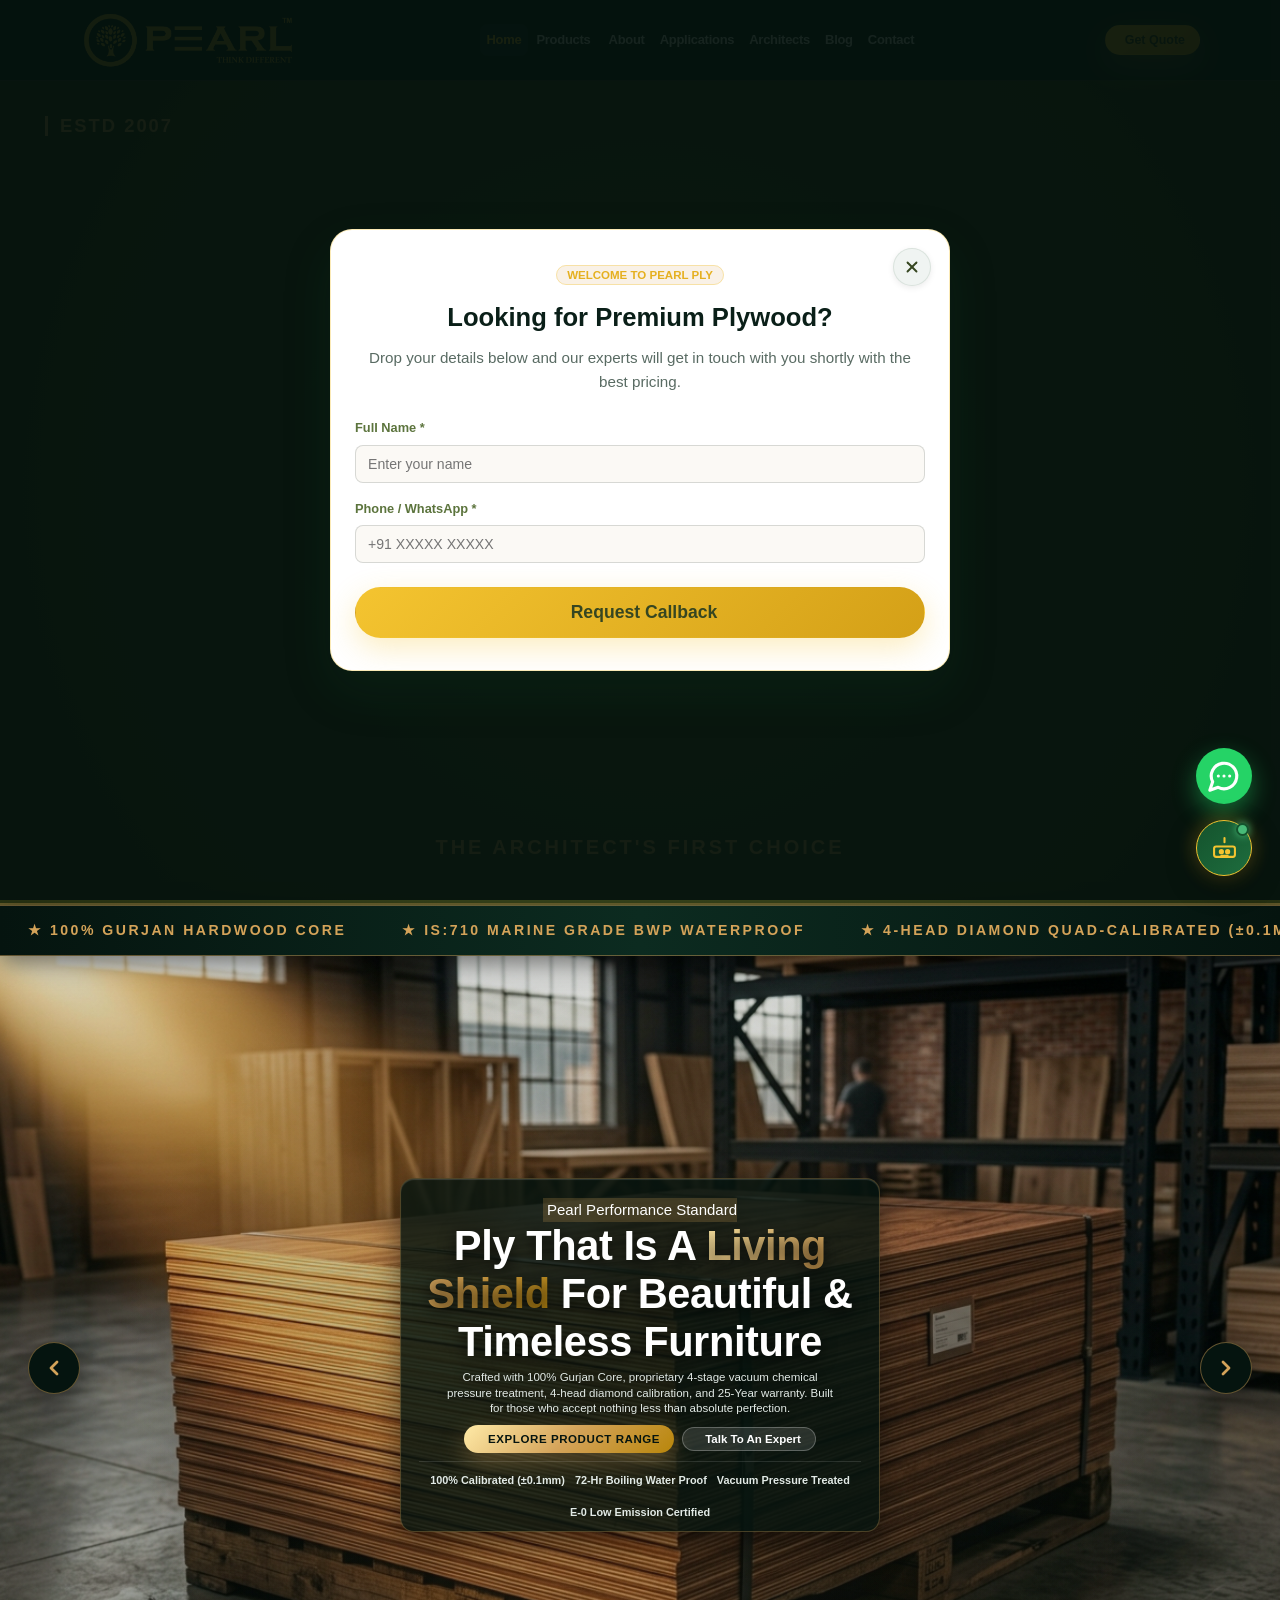
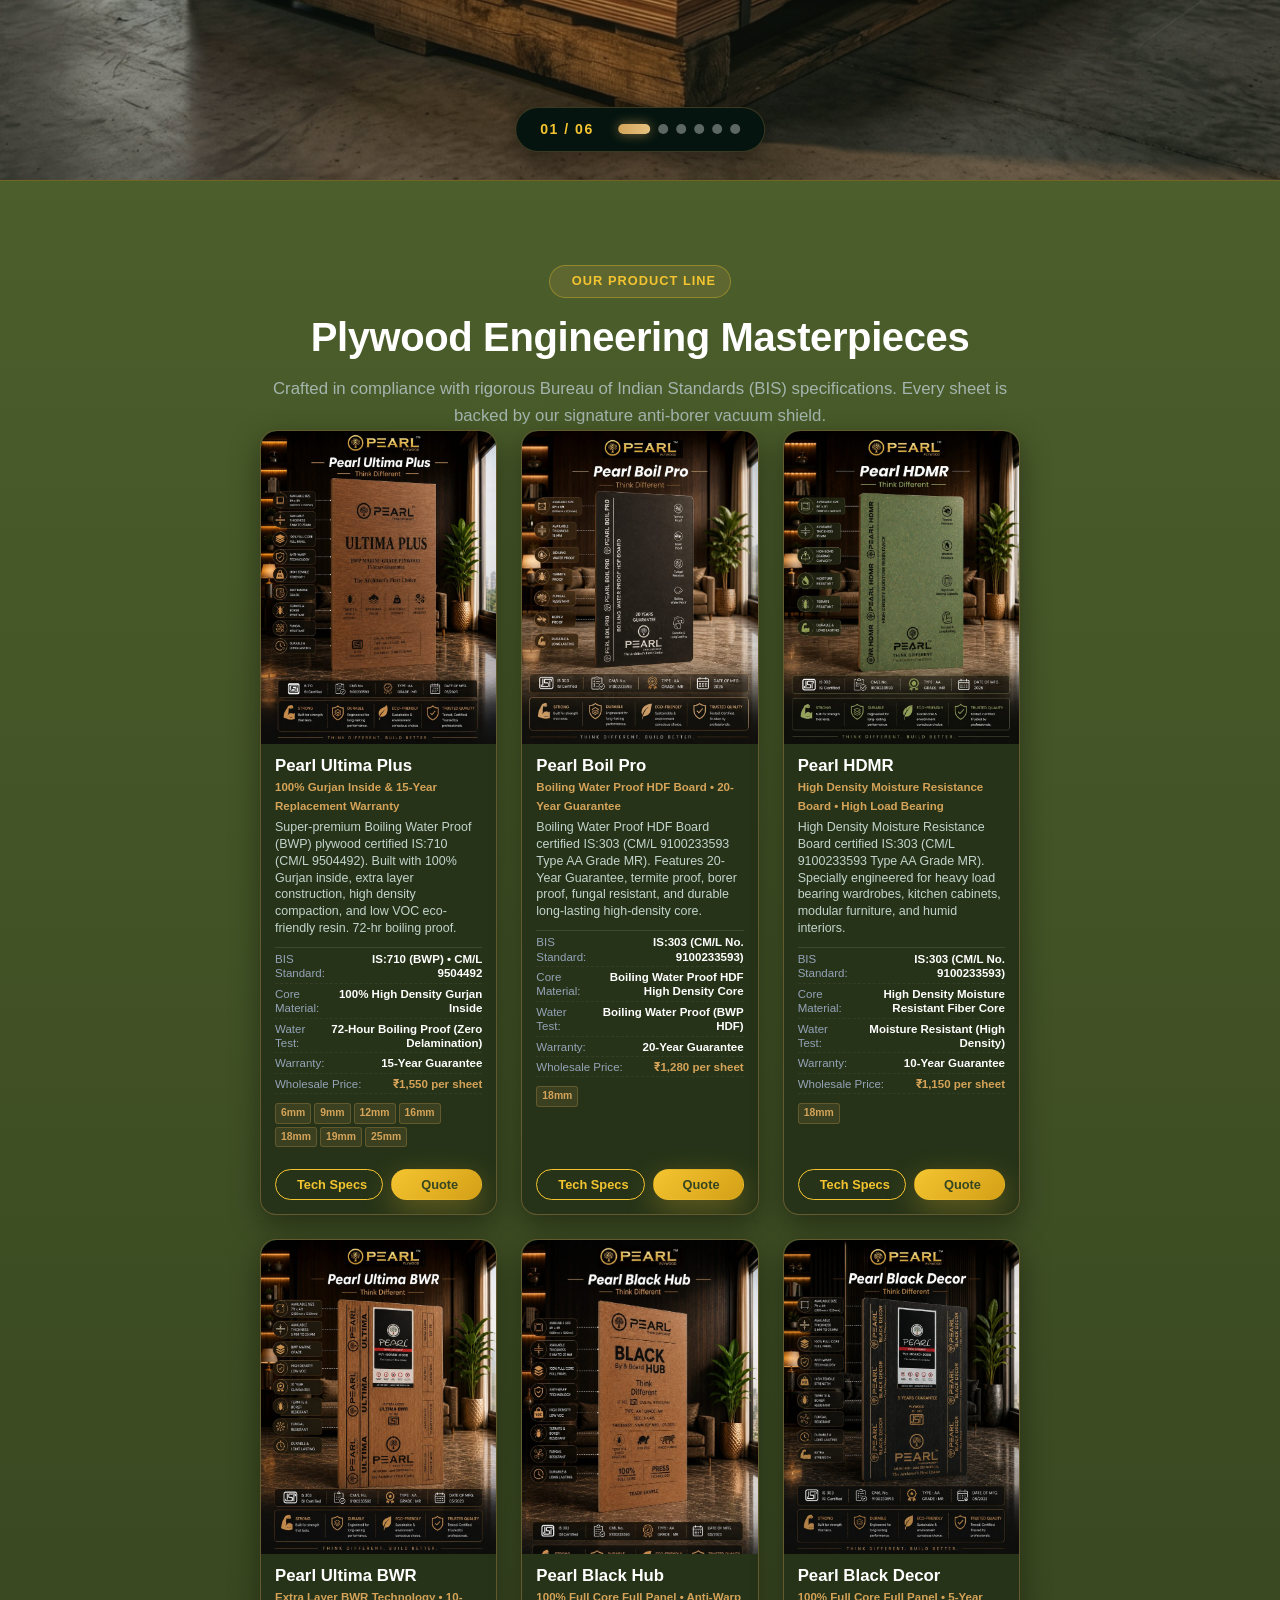
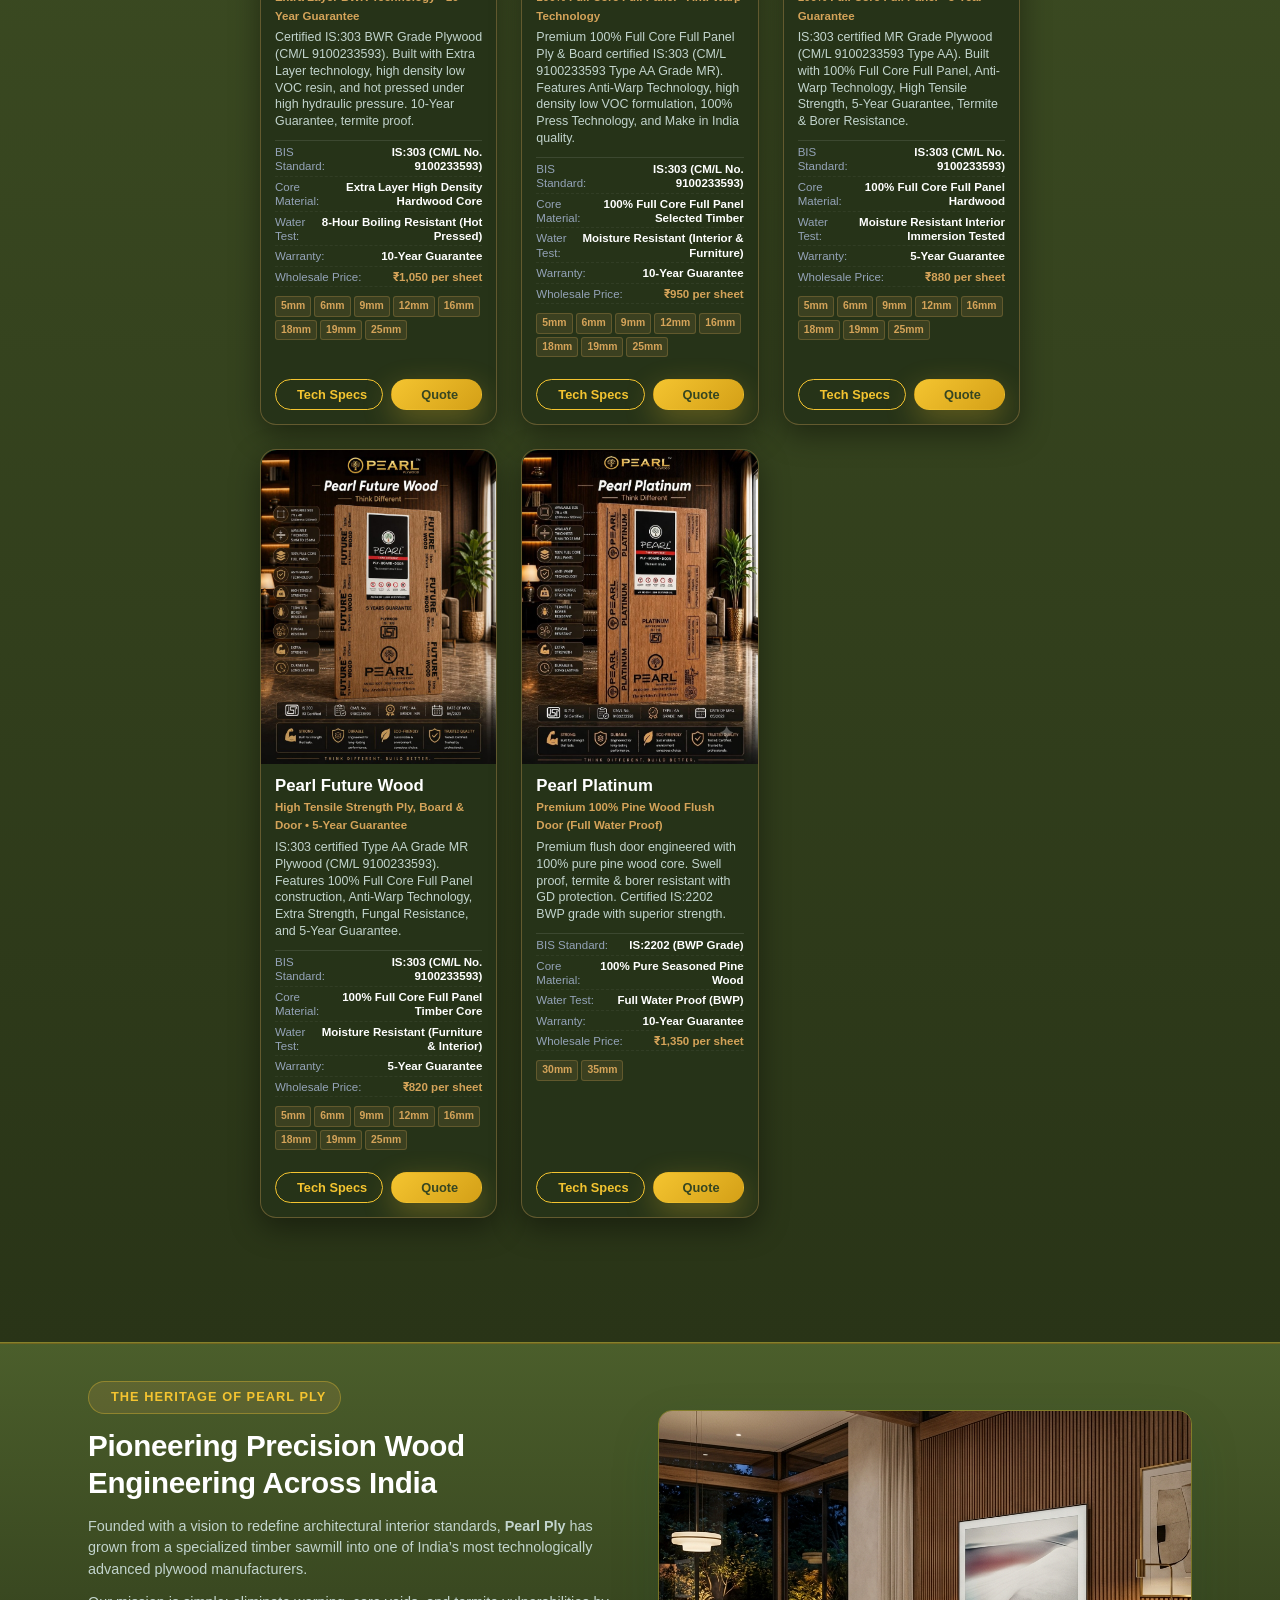
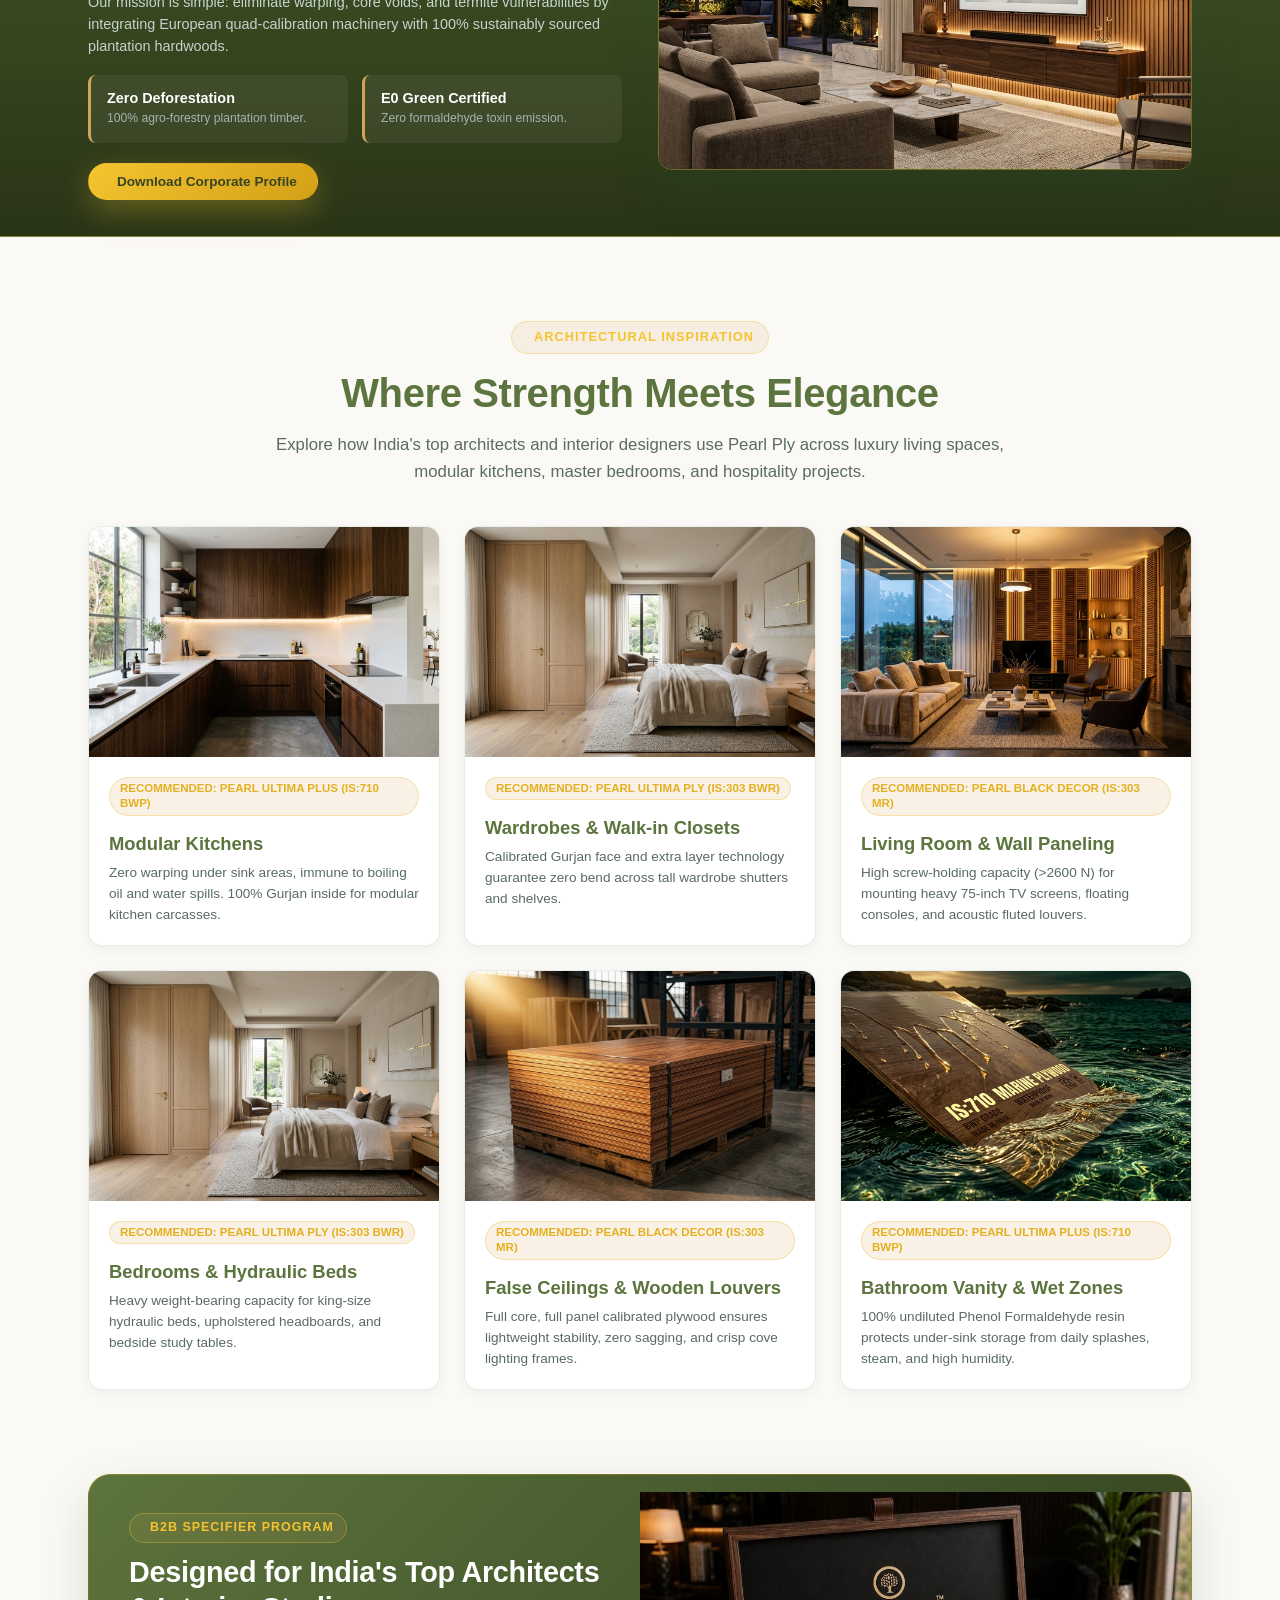
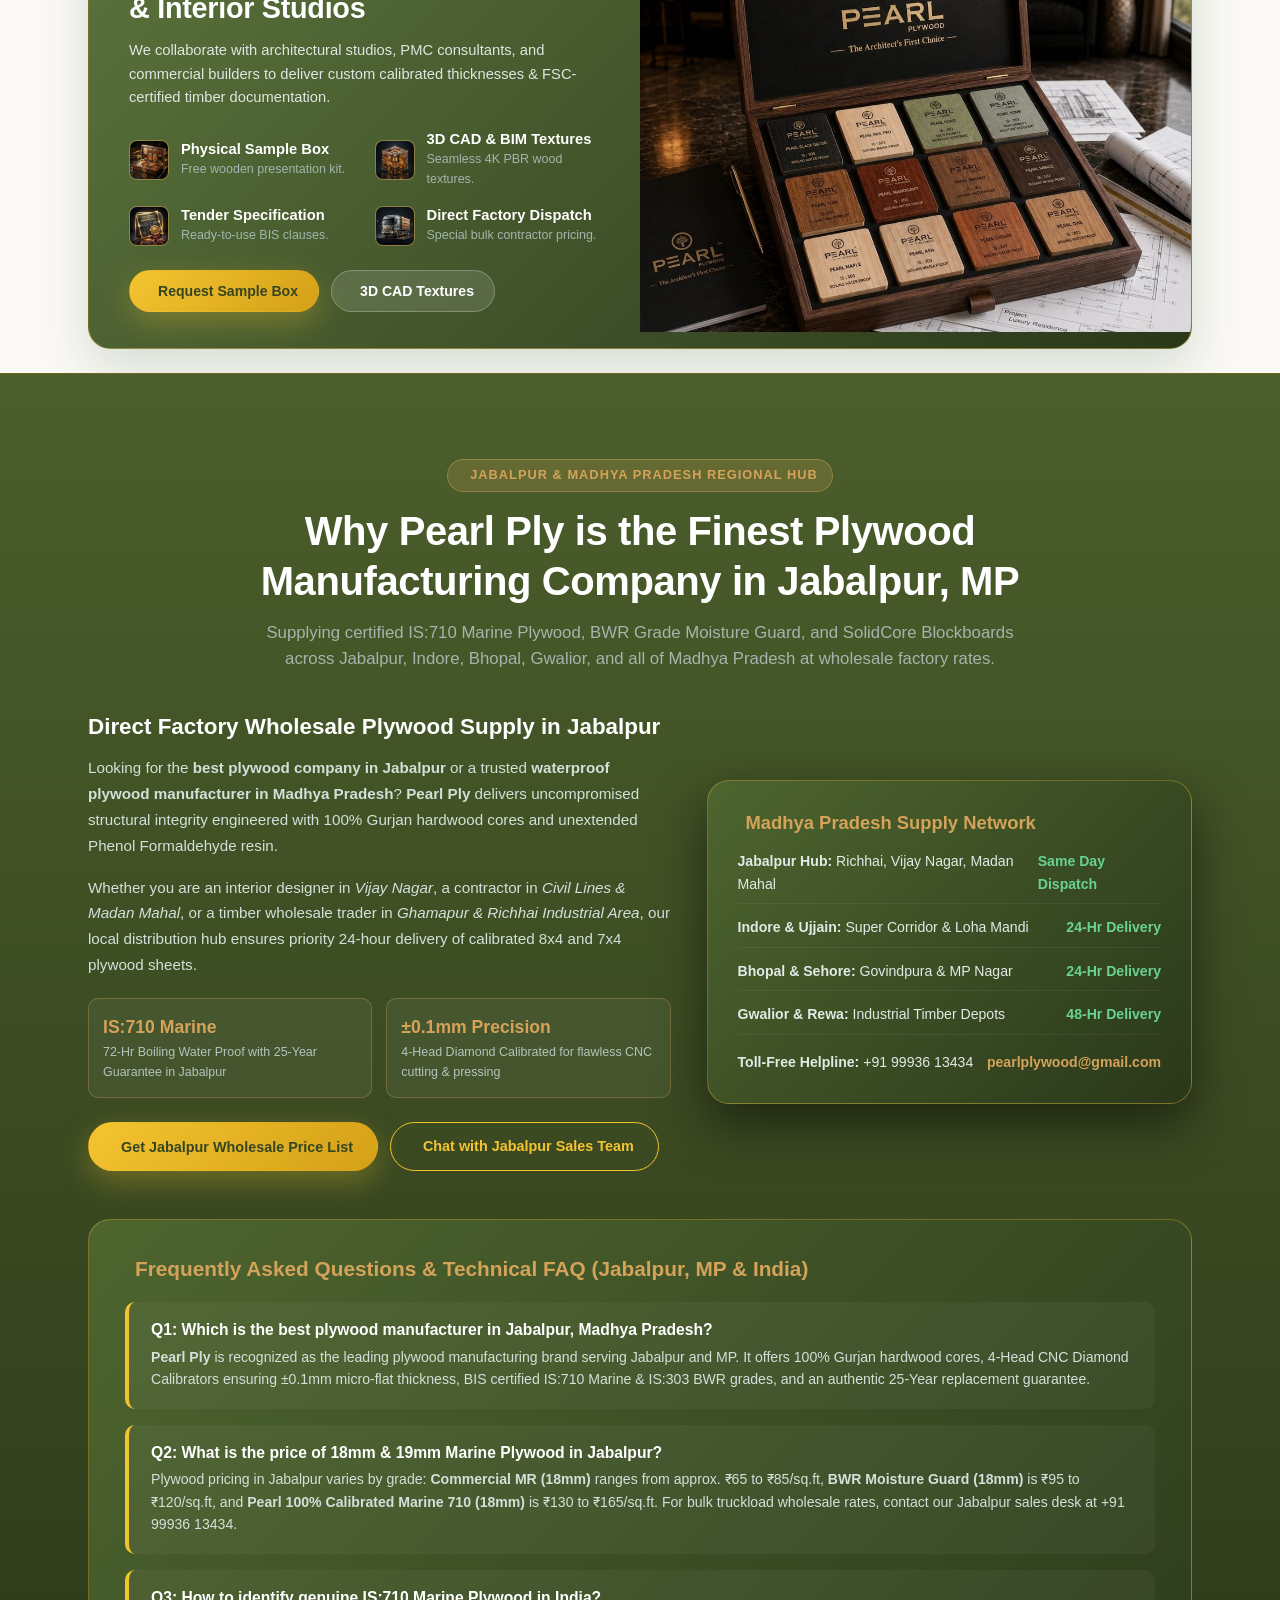
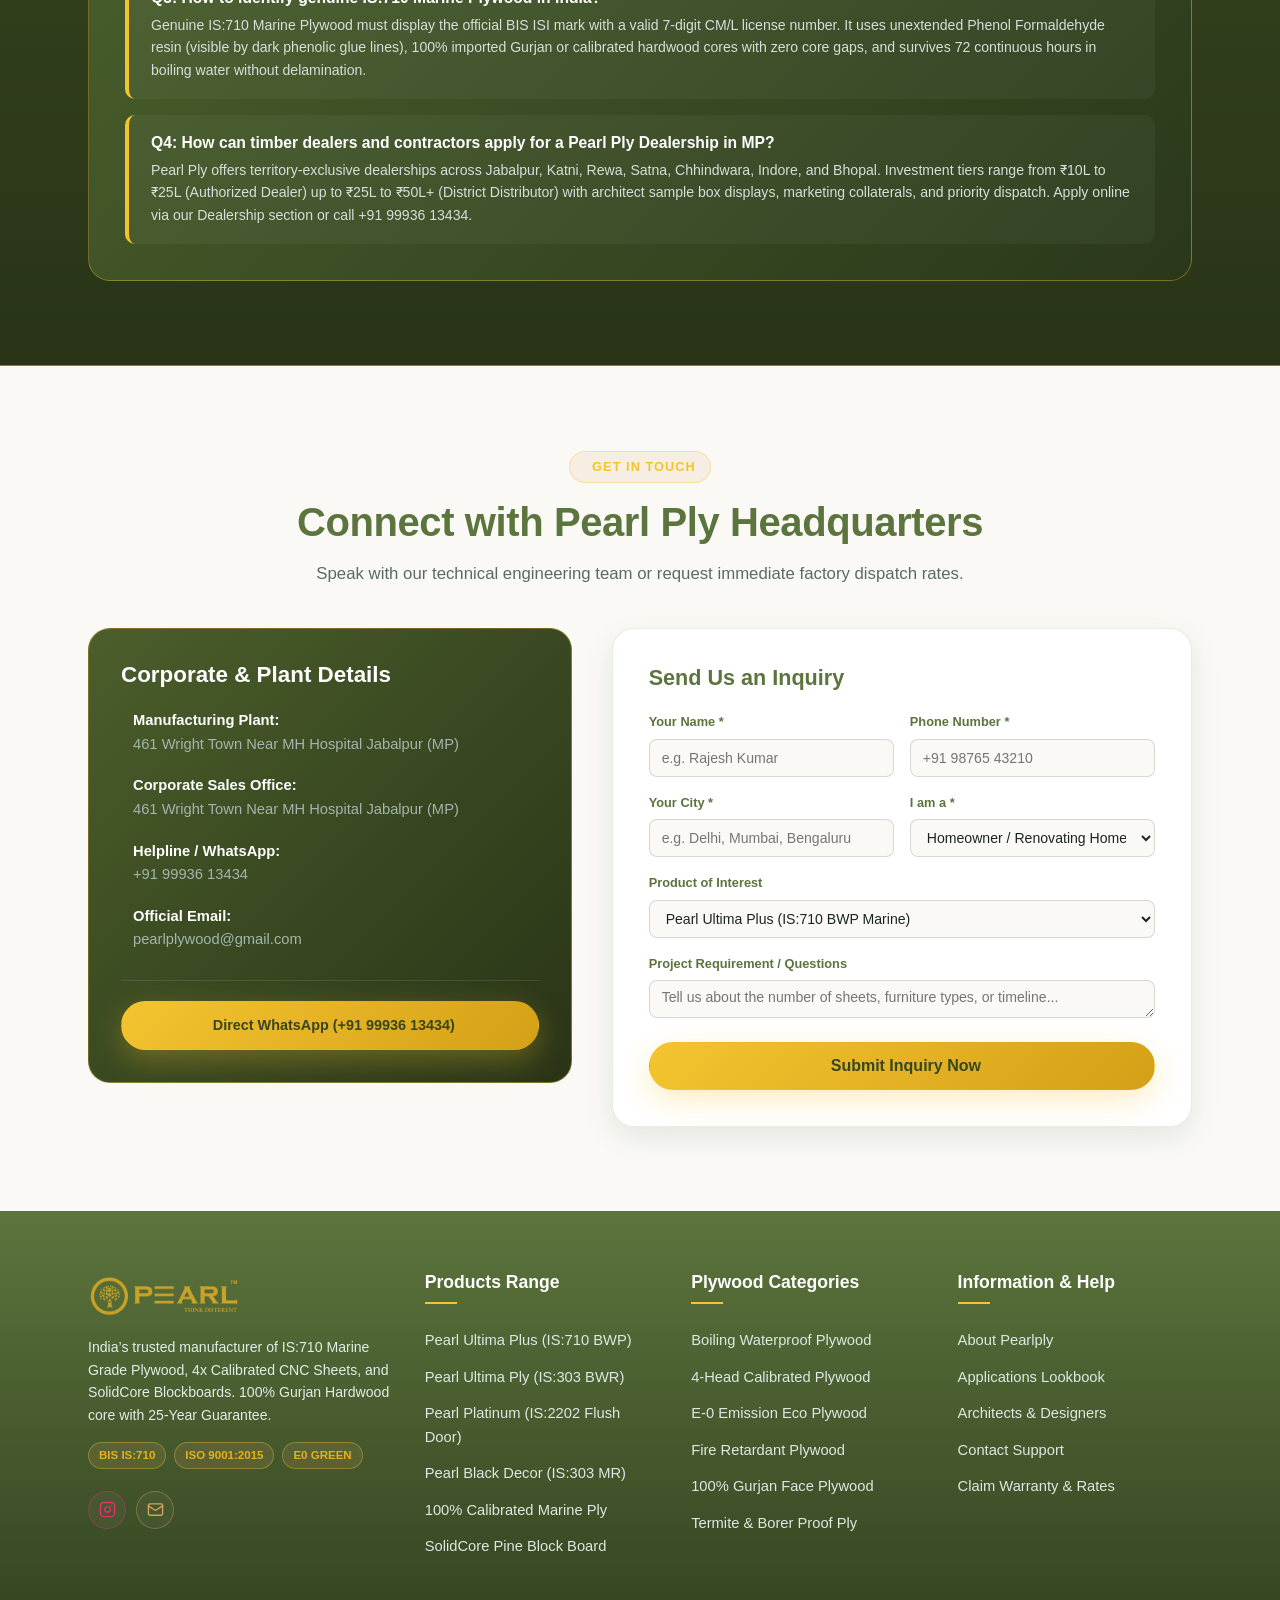
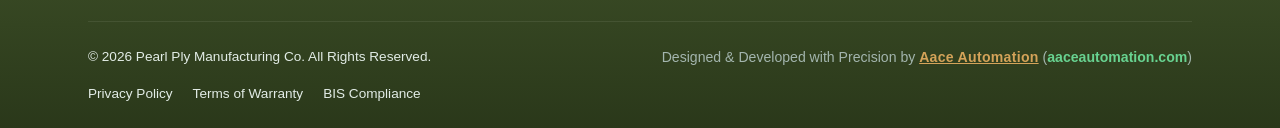
==== index.html @ 6d5cbc60 "Add products.json data layer, cache-busted JS loaders, and JSON Export feature for live domain deplo" ====
<!DOCTYPE html>
<html lang="en" itemscope itemtype="https://schema.org/WebPage">
<head>
  <meta charset="UTF-8">
  <meta name="viewport" content="width=device-width, initial-scale=1.0">
  
  <!-- PRIMARY SEO TITLE & META TAGS -->
  <title>Pearl Ply – Best Plywood Manufacturing Company in Jabalpur, MP | Waterproof IS:710 Marine Plywood Manufacturer in India</title>
  <meta name="title" content="Pearl Ply – Best Plywood Manufacturing Company in Jabalpur, MP | Waterproof IS:710 Marine Plywood Manufacturer in India">
  <meta name="description" content="Pearl Ply is the #1 best plywood manufacturing company in Jabalpur, Madhya Pradesh & India. Certified IS:710 Marine Plywood, BWR Moisture Guard, Commercial MR & SolidCore Blockboard with 100% Gurjan Core, 4-Head Diamond Calibration, and 25-Year Guarantee. Direct factory wholesale prices in Jabalpur & MP.">
  <meta name="keywords" content="best plywood manufacturer in Jabalpur, ply company in Jabalpur, plywood manufacturing company in Madhya Pradesh, best plywood company in India, waterproof plywood manufacturer Jabalpur, marine plywood supplier MP, BWP grade plywood Jabalpur, commercial plywood manufacturer India, plywood wholesale dealer Jabalpur, top 10 plywood companies in Madhya Pradesh, plywood manufacturer near me Jabalpur, ISI certified plywood company Jabalpur, flush door and plywood manufacturer MP, plywood price list Jabalpur, best plywood for kitchen furniture in India">
  <meta name="author" content="Pearl Ply Manufacturing Co.">
  <meta name="robots" content="index, follow, max-snippet:-1, max-image-preview:large, max-video-preview:-1">
  <link rel="canonical" href="https://www.pearlply.com/">

  <!-- GEOGRAPHIC & LOCAL SEO (JABALPUR, MADHYA PRADESH, INDIA) -->
  <meta name="geo.region" content="IN-MP">
  <meta name="geo.placename" content="Jabalpur, Madhya Pradesh, India">
  <meta name="geo.position" content="23.1815;79.9864">
  <meta name="ICBM" content="23.1815, 79.9864">
  <meta name="theme-color" content="#05140F">

  <!-- OPEN GRAPH / FACEBOOK / WHATSAPP SOCIAL SHARING -->
  <meta property="og:type" content="website">
  <meta property="og:url" content="https://www.pearlply.com/">
  <meta property="og:site_name" content="Pearl Ply">
  <meta property="og:title" content="Pearl Ply – Best Plywood Manufacturing Company in Jabalpur, MP">
  <meta property="og:description" content="India's leading IS:710 Marine & Calibrated Plywood manufacturer. 100% Gurjan core, 4-head diamond calibration, 25-year warranty. Direct wholesale in Jabalpur, MP & Pan-India.">
  <meta property="og:image" content="https://www.pearlply.com/assets/images/factory.png">
  <meta property="og:locale" content="en_IN">
  <meta property="og:locale:alternate" content="hi_IN">

  <!-- TWITTER CARDS -->
  <meta name="twitter:card" content="summary_large_image">
  <meta name="twitter:url" content="https://www.pearlply.com/">
  <meta name="twitter:title" content="Pearl Ply – Leading Plywood Company in Jabalpur & Madhya Pradesh">
  <meta name="twitter:description" content="100% Gurjan Core Marine 710, BWR Moisture Guard & SolidCore Blockboards with 4x Quad-Calibration & 25-Year Guarantee.">
  <meta name="twitter:image" content="https://www.pearlply.com/assets/images/factory.png">

  <!-- ==========================================
       JSON-LD STRUCTURED DATA SCHEMA (SCHEMA.ORG & GEO AI SEARCH)
       ========================================== -->
  <script type="application/ld+json">
  {
    "@context": "https://schema.org",
    "@graph": [
      {
        "@type": ["LocalBusiness", "Manufacturer"],
        "@id": "https://www.pearlply.com/#organization",
        "name": "Pearl Ply",
        "legalName": "Pearl Ply Manufacturing Company",
        "url": "https://www.pearlply.com/",
        "logo": "https://www.pearlply.com/assets/images/factory.png",
        "image": "https://www.pearlply.com/assets/images/factory.png",
        "description": "Pearl Ply is a premier plywood manufacturing company based in Jabalpur, Madhya Pradesh, specializing in IS:710 Marine Grade Plywood, BWR Moisture Guard, Commercial MR Plywood, and SolidCore Blockboards with 4-head quad-calibration technology.",
        "telephone": "+91-9993613434",
        "email": "pearlplywood@gmail.com",
        "priceRange": "₹₹",
        "address": {
          "@type": "PostalAddress",
          "streetAddress": "Industrial Area, Richhai & Vijay Nagar Timber Corridor",
          "addressLocality": "Jabalpur",
          "addressRegion": "Madhya Pradesh",
          "postalCode": "482002",
          "addressCountry": "IN"
        },
        "geo": {
          "@type": "GeoCoordinates",
          "latitude": 23.1815,
          "longitude": 79.9864
        },
        "openingHoursSpecification": [
          {
            "@type": "OpeningHoursSpecification",
            "dayOfWeek": ["Monday", "Tuesday", "Wednesday", "Thursday", "Friday", "Saturday"],
            "opens": "09:00",
            "closes": "19:30"
          }
        ],
        "areaServed": [
          { "@type": "City", "name": "Jabalpur" },
          { "@type": "AdministrativeArea", "name": "Madhya Pradesh" },
          { "@type": "Country", "name": "India" }
        ],
        "hasOfferCatalog": {
          "@type": "OfferCatalog",
          "name": "Pearl Ply Master Plywood Range",
          "itemListElement": [
            {
              "@type": "Offer",
              "itemOffered": {
                "@type": "Product",
                "name": "Pearl 100% Calibrated Marine 710 Plywood",
                "description": "IS:710 certified marine plywood with 100% Gurjan core, 72-hour boiling water proof resistance, and 25-Year warranty.",
                "brand": { "@type": "Brand", "name": "Pearl Ply" }
              }
            },
            {
              "@type": "Offer",
              "itemOffered": {
                "@type": "Product",
                "name": "Pearl BWR Moisture Guard Plywood (IS:303)",
                "description": "Boiling water resistant synthetic phenolic bonded plywood for modular kitchens with 15-Year warranty.",
                "brand": { "@type": "Brand", "name": "Pearl Ply" }
              }
            },
            {
              "@type": "Offer",
              "itemOffered": {
                "@type": "Product",
                "name": "Pearl SolidCore Blockboard (IS:1659)",
                "description": "Kiln-dried seasoned solid pine battens with 100% anti-bend/anti-warping guarantee for 7ft to 9ft tall wardrobe shutters.",
                "brand": { "@type": "Brand", "name": "Pearl Ply" }
              }
            }
          ]
        }
      },
      {
        "@type": "FAQPage",
        "@id": "https://www.pearlply.com/#faq",
        "mainEntity": [
          {
            "@type": "Question",
            "name": "Which is the best plywood manufacturer in Jabalpur, Madhya Pradesh?",
            "acceptedAnswer": {
              "@type": "Answer",
              "text": "Pearl Ply is ranked as the leading plywood manufacturing company in Jabalpur and Madhya Pradesh. It features 100% Gurjan hardwood cores, 4-Head CNC Diamond Calibrators with ±0.1mm micro-flat precision, BIS certified IS:710 Marine and IS:303 BWR grades, and a 25-Year replacement guarantee."
            }
          },
          {
            "@type": "Question",
            "name": "What is the difference between MR Grade and IS:710 Marine Grade Plywood?",
            "acceptedAnswer": {
              "@type": "Answer",
              "text": "MR (Moisture Resistant) Plywood is bonded with Melamine Urea Formaldehyde resin for dry areas like bedroom wardrobes and TV panels. IS:710 Marine Plywood is bonded with unextended Phenol Formaldehyde resin and withstands 72 continuous hours in 100°C boiling water, making it ideal for kitchen sink cabinets and bathroom vanity zones."
            }
          },
          {
            "@type": "Question",
            "name": "Where can I buy wholesale plywood in Jabalpur at factory direct rates?",
            "acceptedAnswer": {
              "@type": "Answer",
              "text": "You can purchase wholesale plywood directly through Pearl Ply's regional depot and authorized dealer network in Jabalpur, Madhya Pradesh by calling +91 99936 13434 or emailing pearlplywood@gmail.com for factory rate cards."
            }
          },
          {
            "@type": "Question",
            "name": "Why is 4-Head Calibrated Plywood recommended for modern modular furniture?",
            "acceptedAnswer": {
              "@type": "Answer",
              "text": "4-Head Diamond Calibrated Plywood ensures a uniform thickness tolerance of ±0.1mm across the entire 8x4 sheet. This eliminates core undulations, provides zero-gap edge banding, and ensures seamless laminate and veneer pressing."
            }
          }
        ]
      }
    ]
  }
  </script>

  <!-- CSS Stylesheets (Cache-Busted) -->
  <link rel="stylesheet" href="css/style.css?v=200">
  <link rel="stylesheet" href="css/components.css?v=200">
  <link rel="stylesheet" href="css/responsive.css?v=200">
  <link rel="stylesheet" href="css/chatbot.css?v=200">

  <!-- Lucide Icons -->
  <script src="https://unpkg.com/lucide@latest"></script>
</head>
<body>

  <!-- ==========================================
       ROYALE TOUCHE STYLE LUXURY INTRO PRELOADER
       ========================================== -->
  <div class="pearl-preloader" id="pearlPreloader">
    <div class="preloader-content">
      <div class="preloader-logo-wrap">
        <img src="assets/images/pearl-logo-gold.png" alt="Pearl Ply Gold Logo" class="preloader-logo-img" style="width: 280px; height: auto; object-fit: contain;">
      </div>

      <div class="preloader-tagline">
        <span>THE ARCHITECT'S FIRST CHOICE</span>
      </div>

      <div class="preloader-progress-track">
        <div class="preloader-progress-bar" id="preloaderProgressBar"></div>
      </div>
      <div class="preloader-percent" id="preloaderPercent">0%</div>
    </div>
  </div>

  <!-- ==========================================
       MAIN NAVIGATION HEADER
       ========================================== -->
  <header class="main-header">
    <div class="container">
      <!-- Brand Logo -->
      <a href="#home" class="brand-logo" aria-label="Pearl Ply Home">
        <img src="assets/images/pearl-logo-gold.png" alt="Pearl Ply Gold Logo" class="pearl-official-header-logo-img" style="height: 68px; width: auto; object-fit: contain;">
      </a>

      <!-- Main Navigation Menu -->
      <nav class="nav-menu">
        <div class="mobile-drawer-header">
          <span>PEARL PLY MENU</span>
          <button id="closeMobileDrawerBtn" onclick="closeMobileMenu()" aria-label="Close Menu">
            <svg width="18" height="18" viewBox="0 0 24 24" fill="none" stroke="currentColor" stroke-width="2.5" stroke-linecap="round" stroke-linejoin="round"><line x1="18" y1="6" x2="6" y2="18"></line><line x1="6" y1="6" x2="18" y2="18"></line></svg>
          </button>
        </div>

        <div class="nav-item">
          <a href="#home" class="nav-link active">Home</a>
        </div>

        <!-- PRODUCTS DROPDOWN -->
        <div class="nav-item">
          <a href="#products" class="nav-link">
            Products <i class="lucide-chevron-down"></i>
          </a>
          <div class="dropdown-menu dropdown-products">
            <a href="#prod-ultimaplus" class="dropdown-link">
              <div class="dropdown-icon">
                <svg width="20" height="20" viewBox="0 0 24 24" fill="none" stroke="currentColor" stroke-width="2" stroke-linecap="round" stroke-linejoin="round">
                  <path d="M12 22s8-4 8-10V5l-8-3-8 3v7c0 6 8 10 8 10z"></path>
                  <polyline points="9 12 11 14 15 10"></polyline>
                </svg>
              </div>
              <div class="dropdown-content">
                <h5>Pearl Ultima Plus (IS:710)</h5>
                <p>BWP Marine Grade &bull; 100% Gurjan Inside &bull; 15-Yr Guarantee</p>
              </div>
            </a>

            <a href="#prod-boilpro" class="dropdown-link">
              <div class="dropdown-icon">
                <svg width="20" height="20" viewBox="0 0 24 24" fill="none" stroke="currentColor" stroke-width="2" stroke-linecap="round" stroke-linejoin="round">
                  <path d="M12 2.69l5.66 5.66a8 8 0 1 1-11.31 0z"></path>
                </svg>
              </div>
              <div class="dropdown-content">
                <h5>Pearl Boil Pro (HDF BWP)</h5>
                <p>Boiling Water Proof HDF &bull; 20-Year Guarantee &bull; 18mm</p>
              </div>
            </a>

            <a href="#prod-hdmr" class="dropdown-link">
              <div class="dropdown-icon">
                <svg width="20" height="20" viewBox="0 0 24 24" fill="none" stroke="currentColor" stroke-width="2" stroke-linecap="round" stroke-linejoin="round">
                  <rect x="2" y="7" width="20" height="14" rx="2" ry="2"></rect>
                  <path d="M16 21V5a2 2 0 0 0-2-2h-4a2 2 0 0 0-2 2v16"></path>
                </svg>
              </div>
              <div class="dropdown-content">
                <h5>Pearl HDMR</h5>
                <p>High Density Moisture Resistance &bull; High Load Capacity</p>
              </div>
            </a>

            <a href="#prod-ultimabwr" class="dropdown-link">
              <div class="dropdown-icon">
                <svg width="20" height="20" viewBox="0 0 24 24" fill="none" stroke="currentColor" stroke-width="2" stroke-linecap="round" stroke-linejoin="round">
                  <polygon points="12 2 2 7 12 12 22 7 12 2"></polygon>
                  <polyline points="2 17 12 22 22 17"></polyline>
                  <polyline points="2 12 12 17 22 12"></polyline>
                </svg>
              </div>
              <div class="dropdown-content">
                <h5>Pearl Ultima BWR (IS:303)</h5>
                <p>Extra Layer BWR Plywood &bull; 10-Year Guarantee &bull; Hot Pressed</p>
              </div>
            </a>

            <a href="#prod-blackhub" class="dropdown-link">
              <div class="dropdown-icon">
                <svg width="20" height="20" viewBox="0 0 24 24" fill="none" stroke="currentColor" stroke-width="2" stroke-linecap="round" stroke-linejoin="round">
                  <rect x="3" y="3" width="18" height="18" rx="2" ry="2"></rect>
                  <line x1="3" y1="9" x2="21" y2="9"></line>
                  <line x1="9" y1="21" x2="9" y2="9"></line>
                </svg>
              </div>
              <div class="dropdown-content">
                <h5>Pearl Black Hub</h5>
                <p>100% Full Core Full Panel &bull; Anti-Warp Technology</p>
              </div>
            </a>

            <a href="#prod-blackdecor" class="dropdown-link">
              <div class="dropdown-icon">
                <svg width="20" height="20" viewBox="0 0 24 24" fill="none" stroke="currentColor" stroke-width="2" stroke-linecap="round" stroke-linejoin="round">
                  <polygon points="12 2 2 7 12 12 22 7 12 2"></polygon>
                  <polyline points="2 17 12 22 22 17"></polyline>
                  <polyline points="2 12 12 17 22 12"></polyline>
                </svg>
              </div>
              <div class="dropdown-content">
                <h5>Pearl Black Decor (IS:303)</h5>
                <p>100% Full Core Full Panel &bull; 5-Year Guarantee</p>
              </div>
            </a>

            <a href="#prod-futurewood" class="dropdown-link">
              <div class="dropdown-icon">
                <svg width="20" height="20" viewBox="0 0 24 24" fill="none" stroke="currentColor" stroke-width="2" stroke-linecap="round" stroke-linejoin="round">
                  <path d="M12 2v20M17 5H9.5a3.5 3.5 0 0 0 0 7h5a3.5 3.5 0 0 1 0 7H6"></path>
                </svg>
              </div>
              <div class="dropdown-content">
                <h5>Pearl Future Wood</h5>
                <p>High Tensile Strength &bull; 5-Year Guarantee</p>
              </div>
            </a>

            <a href="#prod-platinum" class="dropdown-link">
              <div class="dropdown-icon">
                <svg width="20" height="20" viewBox="0 0 24 24" fill="none" stroke="currentColor" stroke-width="2" stroke-linecap="round" stroke-linejoin="round">
                  <path d="M3 21h18M3 7v14M21 7v14M6 3h12a2 2 0 0 1 2 2v2H4V5a2 2 0 0 1 2-2z"></path>
                </svg>
              </div>
              <div class="dropdown-content">
                <h5>Pearl Platinum (IS:2202)</h5>
                <p>BWP Flush Door &bull; 100% Pine Wood &bull; Swell Proof</p>
              </div>
            </a>
          </div>
        </div>

        <div class="nav-item">
          <a href="#about" class="nav-link">About</a>
        </div>

        <div class="nav-item">
          <a href="#applications" class="nav-link">Applications</a>
        </div>

        <div class="nav-item">
          <a href="#architects" class="nav-link">Architects</a>
        </div>

        <div class="nav-item">
          <a href="#blog" class="nav-link">Blog</a>
        </div>

        <div class="nav-item">
          <a href="#contact" class="nav-link">Contact</a>
        </div>
      </nav>

      <!-- Header Actions -->
      <div class="header-actions">
        <button class="btn btn-primary btn-sm" onclick="openModal('modalQuote')">
          <i class="lucide-send"></i> Get Quote
        </button>
        <button class="mobile-toggle" id="mobileMenuToggle" aria-label="Toggle navigation">
          <span class="toggle-bar"></span>
          <span class="toggle-bar"></span>
          <span class="toggle-bar"></span>
        </button>
      </div>
    </div>
  </header>

  <!-- Mobile Drawer Backdrop Overlay -->
  <div class="nav-overlay" id="navOverlay"></div>

  <!-- ==========================================
       PAGE 1: PEARL BRAND LUXURY COVER SECTION (PHOTO MATCH)
       ========================================== -->
  <section class="pearl-brand-cover-section" id="brand-cover">
    <!-- Top Left Establishment Badge -->
    <div class="pearl-cover-estd">
      <span>Estd 2007</span>
    </div>

    <div class="pearl-brand-cover-container">
      <!-- Official Pearl Gold Brand Logo -->
      <div class="pearl-brand-cover-logo-wrapper">
        <img src="assets/images/pearl-logo-gold.png" alt="Pearl Ply Gold Logo" class="pearl-official-cover-logo-img" style="max-width: 580px; width: 90%; height: auto; object-fit: contain; filter: drop-shadow(0 15px 35px rgba(0,0,0,0.6));">
      </div>
    </div>

    <!-- Bottom Tagline -->
    <div class="pearl-cover-bottom-tagline">
      <span>The Architect's First choice</span>
    </div>
  </section>

  <!-- ==========================================
       INFINITE CONTINUOUS MOVING TICKER STRIP
       ========================================== -->
  <div class="pearl-ticker-strip">
    <div class="pearl-ticker-track">
      <!-- Group 1 -->
      <span class="pearl-ticker-item">★ 100% GURJAN HARDWOOD CORE</span>
      <span class="pearl-ticker-item">★ IS:710 MARINE GRADE BWP WATERPROOF</span>
      <span class="pearl-ticker-item">★ 4-HEAD DIAMOND QUAD-CALIBRATED (&plusmn;0.1mm)</span>
      <span class="pearl-ticker-item">★ 25-YEAR UNCONDITIONAL GUARANTEE</span>
      <span class="pearl-ticker-item">★ VACUUM PRESSURE CHEMICAL TREATED</span>
      <span class="pearl-ticker-item">★ BORER &amp; TERMITE PROOF SHIELD</span>
      <span class="pearl-ticker-item">★ E-0 LOW EMISSION CERTIFIED</span>
      <span class="pearl-ticker-item">★ DIRECT FACTORY WHOLESALE PRICING</span>

      <!-- Group 2 (Duplicate for Seamless Infinite Loop) -->
      <span class="pearl-ticker-item">★ 100% GURJAN HARDWOOD CORE</span>
      <span class="pearl-ticker-item">★ IS:710 MARINE GRADE BWP WATERPROOF</span>
      <span class="pearl-ticker-item">★ 4-HEAD DIAMOND QUAD-CALIBRATED (&plusmn;0.1mm)</span>
      <span class="pearl-ticker-item">★ 25-YEAR UNCONDITIONAL GUARANTEE</span>
      <span class="pearl-ticker-item">★ VACUUM PRESSURE CHEMICAL TREATED</span>
      <span class="pearl-ticker-item">★ BORER &amp; TERMITE PROOF SHIELD</span>
      <span class="pearl-ticker-item">★ E-0 LOW EMISSION CERTIFIED</span>
      <span class="pearl-ticker-item">★ DIRECT FACTORY WHOLESALE PRICING</span>
    </div>
  </div>

  <!-- ==========================================
       PAGE 2: ROYAL HERO LANDING CAROUSEL
       ========================================== -->
  <section class="hero-royale" id="home">
    <!-- Carousel Track -->
    <div class="hero-carousel-track" id="heroCarouselTrack">
      
      <!-- Slide 1 -->
      <div class="hero-slide active" style="background-image: linear-gradient(180deg, rgba(5, 20, 15, 0.15) 0%, rgba(5, 20, 15, 0.35) 100%), url('assets/images/hero_carousel_1.jpg');">
        <div class="hero-royale-overlay"></div>
        <div class="container">
          <div class="hero-royale-content">
            <div class="hero-royale-badge">
              <i class="lucide-shield-check"></i> Pearl Performance Standard
            </div>
            <h1 class="hero-royale-title">
              Ply That Is A <span>Living Shield</span> For Beautiful &amp; Timeless Furniture
            </h1>
            <p class="hero-royale-subtitle">
              Crafted with 100% Gurjan Core, proprietary 4-stage vacuum chemical pressure treatment, 4-head diamond calibration, and 25-Year warranty. Built for those who accept nothing less than absolute perfection.
            </p>
            <div class="hero-royale-actions">
              <a href="#products" class="btn btn-royale-gold">
                <i class="lucide-layers"></i> Explore Product Range
              </a>
              <button class="btn btn-outline-light" onclick="openModal('modalQuote')">
                <i class="lucide-message-circle"></i> Talk To An Expert
              </button>
            </div>
            <div class="hero-royale-trust-strip">
              <div class="trust-item"><i class="lucide-sliders"></i> 100% Calibrated (&plusmn;0.1mm)</div>
              <div class="trust-item"><i class="lucide-droplets"></i> 72-Hr Boiling Water Proof</div>
              <div class="trust-item"><i class="lucide-shield"></i> Vacuum Pressure Treated</div>
              <div class="trust-item"><i class="lucide-leaf"></i> E-0 Low Emission Certified</div>
            </div>
          </div>
        </div>
      </div>

      <!-- Slide 2 -->
      <div class="hero-slide" style="background-image: linear-gradient(180deg, rgba(5, 20, 15, 0.15) 0%, rgba(5, 20, 15, 0.35) 100%), url('assets/images/hero_carousel_2.jpg');">
        <div class="hero-royale-overlay"></div>
        <div class="container">
          <div class="hero-royale-content">
            <div class="hero-royale-badge">
              <i class="lucide-award"></i> IS:710 Marine Certification
            </div>
            <h1 class="hero-royale-title">
              100% Gurjan Core <span>Marine 710</span> Plywood
            </h1>
            <p class="hero-royale-subtitle">
              Unmatched structural strength cross-bonded with 100% BWP phenolic resin. Engineered to withstand extreme moisture, water immersion, and heavy load conditions.
            </p>
            <div class="hero-royale-actions">
              <a href="#prod-ultimaplus" class="btn btn-royale-gold">
                <i class="lucide-check-circle"></i> View Marine 710 Specs
              </a>
              <button class="btn btn-outline-light" onclick="openModal('modalQuote')">
                <i class="lucide-phone-call"></i> Get Factory Wholesale Quote
              </button>
            </div>
            <div class="hero-royale-trust-strip">
              <div class="trust-item"><i class="lucide-check-check"></i> 100% Gurjan Core</div>
              <div class="trust-item"><i class="lucide-shield-check"></i> 25-Year Guarantee</div>
              <div class="trust-item"><i class="lucide-award"></i> IS:710 Marine Standard</div>
              <div class="trust-item"><i class="lucide-zap"></i> Anti-Warp Core</div>
            </div>
          </div>
        </div>
      </div>

      <!-- Slide 3 -->
      <div class="hero-slide" style="background-image: linear-gradient(180deg, rgba(5, 20, 15, 0.15) 0%, rgba(5, 20, 15, 0.35) 100%), url('assets/images/hero_carousel_3.jpg');">
        <div class="hero-royale-overlay"></div>
        <div class="container">
          <div class="hero-royale-content">
            <div class="hero-royale-badge">
              <i class="lucide-droplets"></i> 72-Hr Boiling Water Proof
            </div>
            <h1 class="hero-royale-title">
              Waterproof Plywood For <span>Modern Modular Kitchens</span>
            </h1>
            <p class="hero-royale-subtitle">
              Designed specifically for high-moisture kitchen cabinets, vanity units, and dining spaces. Zero swelling, zero delamination, and termicide impregnated protection.
            </p>
            <div class="hero-royale-actions">
              <a href="#applications" class="btn btn-royale-gold">
                <i class="lucide-home"></i> Explore Kitchen Solutions
              </a>
              <button class="btn btn-outline-light" onclick="openModal('modalQuote')">
                <i class="lucide-calculator"></i> Calculate Kitchen Cost
              </button>
            </div>
            <div class="hero-royale-trust-strip">
              <div class="trust-item"><i class="lucide-droplet-off"></i> 72-Hr BWP Certified</div>
              <div class="trust-item"><i class="lucide-sparkles"></i> Zero Core Gap</div>
              <div class="trust-item"><i class="lucide-flame"></i> Fire Retardant Option</div>
              <div class="trust-item"><i class="lucide-smile"></i> Eco-Friendly E-0</div>
            </div>
          </div>
        </div>
      </div>

      <!-- Slide 4 -->
      <div class="hero-slide" style="background-image: linear-gradient(180deg, rgba(5, 20, 15, 0.15) 0%, rgba(5, 20, 15, 0.35) 100%), url('assets/images/hero_carousel_4.jpg');">
        <div class="hero-royale-overlay"></div>
        <div class="container">
          <div class="hero-royale-content">
            <div class="hero-royale-badge">
              <i class="lucide-sparkles"></i> Architectural Interior Excellence
            </div>
            <h1 class="hero-royale-title">
              Crafted For <span>Luxury Interiors</span> &amp; Designer Furniture
            </h1>
            <p class="hero-royale-subtitle">
              Chosen by India's top architects and interior designers. Smooth calibrated finish ready for premium veneers, high-gloss laminates, and luxury wall paneling.
            </p>
            <div class="hero-royale-actions">
              <a href="#architects" class="btn btn-royale-gold">
                <i class="lucide-compass"></i> Architect Desk
              </a>
              <button class="btn btn-outline-light" onclick="openModal('modalQuote')">
                <i class="lucide-box"></i> Request Sample Kit
              </button>
            </div>
            <div class="hero-royale-trust-strip">
              <div class="trust-item"><i class="lucide-maximize-2"></i> Perfect &plusmn;0.1mm Surface</div>
              <div class="trust-item"><i class="lucide-layers"></i> Uniform Veneer Support</div>
              <div class="trust-item"><i class="lucide-gem"></i> Premium Finish</div>
              <div class="trust-item"><i class="lucide-shield-alert"></i> Borer &amp; Termite Proof</div>
            </div>
          </div>
        </div>
      </div>

      <!-- Slide 5 -->
      <div class="hero-slide" style="background-image: linear-gradient(180deg, rgba(5, 20, 15, 0.15) 0%, rgba(5, 20, 15, 0.35) 100%), url('assets/images/hero_carousel_5.jpg');">
        <div class="hero-royale-overlay"></div>
        <div class="container">
          <div class="hero-royale-content">
            <div class="hero-royale-badge">
              <i class="lucide-box"></i> SolidCore BWP Flush Doors &amp; Blockboards
            </div>
            <h1 class="hero-royale-title">
              <span>SolidCore Doors &amp; Blockboards</span> Built To Last Generations
            </h1>
            <p class="hero-royale-subtitle">
              Heavy-duty pine wood core blockboards and BWP flush doors. Swell-proof, warp-resistant, and high screw holding capacity for doors and wardrobes.
            </p>
            <div class="hero-royale-actions">
              <a href="#prod-platinum" class="btn btn-royale-gold">
                <i class="lucide-door-closed"></i> View Flush Door Range
              </a>
              <button class="btn btn-outline-light" onclick="openModal('modalQuote')">
                <i class="lucide-message-square"></i> Inquire Wholesale Prices
              </button>
            </div>
            <div class="hero-royale-trust-strip">
              <div class="trust-item"><i class="lucide-shield"></i> 100% Pine Wood Core</div>
              <div class="trust-item"><i class="lucide-check-circle"></i> High Screw Holding</div>
              <div class="trust-item"><i class="lucide-award"></i> IS:2202 Certified</div>
              <div class="trust-item"><i class="lucide-zap"></i> Swell &amp; Warp Proof</div>
            </div>
          </div>
        </div>
      </div>

      <!-- Slide 6 -->
      <div class="hero-slide" style="background-image: linear-gradient(180deg, rgba(5, 20, 15, 0.15) 0%, rgba(5, 20, 15, 0.35) 100%), url('assets/images/hero_carousel_6.jpg');">
        <div class="hero-royale-overlay"></div>
        <div class="container">
          <div class="hero-royale-content">
            <div class="hero-royale-badge">
              <i class="lucide-factory"></i> Quad-Stage Vacuum Impregnation
            </div>
            <h1 class="hero-royale-title">
              State-Of-The-Art <span>Factory Manufacturing</span> In Jabalpur, MP
            </h1>
            <p class="hero-royale-subtitle">
              4-head heavy calibration machinery, automated hot-pressing, and rigorous laboratory stress tests ensuring zero defect premium quality sheets directly from factory.
            </p>
            <div class="hero-royale-actions">
              <a href="#about" class="btn btn-royale-gold">
                <i class="lucide-building-2"></i> Our Manufacturing Process
              </a>
              <button class="btn btn-outline-light" onclick="openModal('modalQuote')">
                <i class="lucide-send"></i> Contact Factory Team
              </button>
            </div>
            <div class="hero-royale-trust-strip">
              <div class="trust-item"><i class="lucide-cog"></i> 4-Head Diamond Calibration</div>
              <div class="trust-item"><i class="lucide-flask-conical"></i> Lab Stress Tested</div>
              <div class="trust-item"><i class="lucide-truck"></i> Pan-India Dispatch</div>
              <div class="trust-item"><i class="lucide-badge-check"></i> Factory Direct Price</div>
            </div>
          </div>
        </div>
      </div>

    </div>

    <!-- Navigation Arrows -->
    <button class="hero-carousel-arrow hero-carousel-prev" id="heroPrevBtn" aria-label="Previous Slide">
      <svg width="24" height="24" viewBox="0 0 24 24" fill="none" stroke="#D4A359" stroke-width="2.8" stroke-linecap="round" stroke-linejoin="round"><polyline points="15 18 9 12 15 6"></polyline></svg>
    </button>
    <button class="hero-carousel-arrow hero-carousel-next" id="heroNextBtn" aria-label="Next Slide">
      <svg width="24" height="24" viewBox="0 0 24 24" fill="none" stroke="#D4A359" stroke-width="2.8" stroke-linecap="round" stroke-linejoin="round"><polyline points="9 18 15 12 9 6"></polyline></svg>
    </button>

    <!-- Slide Indicators & Counter Bar -->
    <div class="hero-carousel-footer">
      <div class="hero-carousel-counter">
        <span id="heroCurrentSlide">01</span> / <span id="heroTotalSlides">06</span>
      </div>
      <div class="hero-carousel-dots" id="heroCarouselDots">
        <button class="dot active" data-slide="0" title="100% Gurjan Core Plywood" aria-label="Go to slide 1"></button>
        <button class="dot" data-slide="1" title="IS:710 Marine 710 Waterproof" aria-label="Go to slide 2"></button>
        <button class="dot" data-slide="2" title="Modular Kitchen Plywood" aria-label="Go to slide 3"></button>
        <button class="dot" data-slide="3" title="Luxury Living Room & Wall Paneling" aria-label="Go to slide 4"></button>
        <button class="dot" data-slide="4" title="SolidCore Doors & Wardrobes" aria-label="Go to slide 5"></button>
        <button class="dot" data-slide="5" title="State-Of-The-Art Manufacturing" aria-label="Go to slide 6"></button>
      </div>
    </div>
  </section>



  <!-- ==========================================
       PRODUCTS SECTION (6 DEDICATED CATEGORIES)
       ========================================== -->
  <section class="section section-dark" id="products" style="background: linear-gradient(180deg, #4B5E2B 0%, #293417 100%); border-top: 1px solid var(--border-gold); border-bottom: 1px solid var(--border-gold);">
    <div class="container">
      <div class="section-header">
        <span class="section-tag"><i class="lucide-layers"></i> Our Product Line</span>
        <h2 class="section-title">Plywood Engineering Masterpieces</h2>
        <p class="section-desc">
          Crafted in compliance with rigorous Bureau of Indian Standards (BIS) specifications. Every sheet is backed by our signature anti-borer vacuum shield.
        </p>
       <div class="products-grid">

        <!-- 1. Pearl Ultima Plus (IS:710 BWP Marine Plywood) -->
        <div class="product-card" id="prod-ultimaplus">
          <div class="product-media" onclick="openPhotoLightbox('assets/images/pearl_ultima_plus.jpg?v=100', 'Pearl Ultima Plus — IS:710 BWP Plywood • Gurjan Inside • 15 Years Guarantee')">
            <img src="assets/images/pearl_ultima_plus.jpg?v=100" alt="Pearl Ultima Plus IS:710 BWP Plywood Gurjan Inside">
          </div>
          <div class="product-body">
            <h3 class="product-title">Pearl Ultima Plus</h3>
            <div class="product-use-tag"><i class="lucide-shield-check"></i> IS:710 BWP &bull; 100% Gurjan Inside</div>
            <p style="font-size: 0.78rem; color: #C2D4CD; margin-bottom: 6px; line-height: 1.35;">
              100% Gurjan Core IS:710 Marine Ply with 72-Hr BWP &amp; 15-Yr Warranty.
            </p>
            <div class="product-specs-list">
              <div class="spec-line">
                <span class="spec-key">BIS Standard:</span>
                <span class="spec-val">IS:710 (BWP Grade)</span>
              </div>
              <div class="spec-line">
                <span class="spec-key">Core Material:</span>
                <span class="spec-val">100% Gurjan Inside</span>
              </div>
              <div class="spec-line">
                <span class="spec-key">Water Resistance:</span>
                <span class="spec-val">72-Hr Boiling Water Proof</span>
              </div>
              <div class="spec-line">
                <span class="spec-key">Warranty:</span>
                <span class="spec-val">15-Year Replacement Guarantee</span>
              </div>
              <div class="thickness-chips">
                <span class="thickness-chip">6mm</span>
                <span class="thickness-chip">9mm</span>
                <span class="thickness-chip">12mm</span>
                <span class="thickness-chip">16mm</span>
                <span class="thickness-chip">18mm</span>
                <span class="thickness-chip">19mm</span>
                <span class="thickness-chip">25mm</span>
              </div>
            </div>
            <div class="product-footer">
              <button class="btn btn-outline-gold btn-sm" onclick="openProductSpecs('ultima_plus')">
                <i class="lucide-info"></i> Tech Specs
              </button>
              <button class="btn btn-primary btn-sm" onclick="openModal('modalQuote', {productName: 'Pearl Ultima Plus (IS:710 BWP)'})">
                <i class="lucide-send"></i> Quote
              </button>
            </div>
          </div>
        </div>

        <!-- 2. Pearl Boil Pro (Boiling Water Proof HDF Board) -->
        <div class="product-card" id="prod-boilpro">
          <div class="product-media" onclick="openPhotoLightbox('assets/images/pearl_boil_pro.jpg?v=100', 'Pearl Boil Pro — Boiling Water Proof HDF Board • 20 Years Guarantee')">
            <img src="assets/images/pearl_boil_pro.jpg?v=100" alt="Pearl Boil Pro Boiling Water Proof HDF Board">
          </div>
          <div class="product-body">
            <h3 class="product-title">Pearl Boil Pro</h3>
            <div class="product-use-tag"><i class="lucide-droplets"></i> BWP HDF Board &bull; 20-Year Guarantee</div>
            <p style="font-size: 0.78rem; color: #C2D4CD; margin-bottom: 6px; line-height: 1.35;">
              Boiling water proof HDF board engineered for 20-Yr Warranty.
            </p>
            <div class="product-specs-list">
              <div class="spec-line">
                <span class="spec-key">BIS Standard:</span>
                <span class="spec-val">IS:303 &bull; Type AA</span>
              </div>
              <div class="spec-line">
                <span class="spec-key">Board Type:</span>
                <span class="spec-val">BWP HDF Board</span>
              </div>
              <div class="spec-line">
                <span class="spec-key">Pest Shield:</span>
                <span class="spec-val">Termite &amp; Fungal Proof</span>
              </div>
              <div class="spec-line">
                <span class="spec-key">Warranty:</span>
                <span class="spec-val">20-Year Guarantee</span>
              </div>
              <div class="thickness-chips">
                <span class="thickness-chip">18mm</span>
              </div>
            </div>
            <div class="product-footer">
              <button class="btn btn-outline-gold btn-sm" onclick="openProductSpecs('boilpro')">
                <i class="lucide-info"></i> Tech Specs
              </button>
              <button class="btn btn-primary btn-sm" onclick="openModal('modalQuote', {productName: 'Pearl Boil Pro HDF Board'})">
                <i class="lucide-send"></i> Quote
              </button>
            </div>
          </div>
        </div>

        <!-- 3. Pearl HDMR (High Density Moisture Resistance Board) -->
        <div class="product-card" id="prod-hdmr">
          <div class="product-media" onclick="openPhotoLightbox('assets/images/pearl_hdmr.jpg?v=100', 'Pearl HDMR — High Density Moisture Resistance Board')">
            <img src="assets/images/pearl_hdmr.jpg?v=100" alt="Pearl HDMR High Density Moisture Resistance Board">
          </div>
          <div class="product-body">
            <h3 class="product-title">Pearl HDMR</h3>
            <div class="product-use-tag"><i class="lucide-sliders"></i> High Load &bull; Moisture Resistant</div>
            <p style="font-size: 0.78rem; color: #C2D4CD; margin-bottom: 6px; line-height: 1.35;">
              High-density moisture resistant board for heavy load wardrobes &amp; kitchens.
            </p>
            <div class="product-specs-list">
              <div class="spec-line">
                <span class="spec-key">BIS Standard:</span>
                <span class="spec-val">IS:303 &bull; Grade MR</span>
              </div>
              <div class="spec-line">
                <span class="spec-key">Board Type:</span>
                <span class="spec-val">High Density HDMR</span>
              </div>
              <div class="spec-line">
                <span class="spec-key">Load Capacity:</span>
                <span class="spec-val">High Screw Holding (>2600N)</span>
              </div>
              <div class="spec-line">
                <span class="spec-key">Pest Defense:</span>
                <span class="spec-val">Termite Resistant &bull; Durable</span>
              </div>
              <div class="thickness-chips">
                <span class="thickness-chip">18mm</span>
              </div>
            </div>
            <div class="product-footer">
              <button class="btn btn-outline-gold btn-sm" onclick="openProductSpecs('hdmr')">
                <i class="lucide-info"></i> Tech Specs
              </button>
              <button class="btn btn-primary btn-sm" onclick="openModal('modalQuote', {productName: 'Pearl HDMR Board'})">
                <i class="lucide-send"></i> Quote
              </button>
            </div>
          </div>
        </div>

        <!-- 4. Pearl Ultima BWR (Extra Layer BWR Plywood) -->
        <div class="product-card" id="prod-ultimabwr">
          <div class="product-media" onclick="openPhotoLightbox('assets/images/pearl_ultima_bwr.jpg?v=100', 'Pearl Ultima BWR — Extra Layer BWR Plywood • 10 Years Guarantee')">
            <img src="assets/images/pearl_ultima_bwr.jpg?v=100" alt="Pearl Ultima BWR Extra Layer Plywood">
          </div>
          <div class="product-body">
            <h3 class="product-title">Pearl Ultima BWR</h3>
            <div class="product-use-tag"><i class="lucide-layers"></i> Extra Layer BWR &bull; 10-Yr Guarantee</div>
            <p style="font-size: 0.78rem; color: #C2D4CD; margin-bottom: 6px; line-height: 1.35;">
              IS:303 BWR Grade plywood with extra layer tech &amp; 10-Yr Guarantee.
            </p>
            <div class="product-specs-list">
              <div class="spec-line">
                <span class="spec-key">BIS Standard:</span>
                <span class="spec-val">IS:303 (BWR Grade)</span>
              </div>
              <div class="spec-line">
                <span class="spec-key">Layer Tech:</span>
                <span class="spec-val">Extra Layers &bull; Hot Pressed</span>
              </div>
              <div class="spec-line">
                <span class="spec-key">Certification:</span>
                <span class="spec-val">ISO 9001:2008 Certified</span>
              </div>
              <div class="spec-line">
                <span class="spec-key">Warranty:</span>
                <span class="spec-val">10-Year Guarantee</span>
              </div>
              <div class="thickness-chips">
                <span class="thickness-chip">5mm</span>
                <span class="thickness-chip">6mm</span>
                <span class="thickness-chip">9mm</span>
                <span class="thickness-chip">12mm</span>
                <span class="thickness-chip">16mm</span>
                <span class="thickness-chip">18mm</span>
                <span class="thickness-chip">19mm</span>
                <span class="thickness-chip">25mm</span>
              </div>
            </div>
            <div class="product-footer">
              <button class="btn btn-outline-gold btn-sm" onclick="openProductSpecs('ultimabwr')">
                <i class="lucide-info"></i> Tech Specs
              </button>
              <button class="btn btn-primary btn-sm" onclick="openModal('modalQuote', {productName: 'Pearl Ultima BWR Plywood'})">
                <i class="lucide-send"></i> Quote
              </button>
            </div>
          </div>
        </div>

        <!-- 5. Pearl Black Hub (100% Full Core Full Panel) -->
        <div class="product-card" id="prod-blackhub">
          <div class="product-media" onclick="openPhotoLightbox('assets/images/pearl_black_hub.jpg?v=100', 'Pearl Black Hub — 100% Full Core Full Panel • Anti-Warp Technology')">
            <img src="assets/images/pearl_black_hub.jpg?v=100" alt="Pearl Black Hub 100% Full Core Full Panel Ply & Board">
          </div>
          <div class="product-body">
            <h3 class="product-title">Pearl Black Hub</h3>
            <div class="product-use-tag"><i class="lucide-check-circle"></i> 100% Full Core &bull; Anti-Warp</div>
            <p style="font-size: 0.78rem; color: #C2D4CD; margin-bottom: 6px; line-height: 1.35;">
              100% full core panel board with anti-warp tech &amp; high strength.
            </p>
            <div class="product-specs-list">
              <div class="spec-line">
                <span class="spec-key">BIS Standard:</span>
                <span class="spec-val">IS:303 &bull; Grade MR</span>
              </div>
              <div class="spec-line">
                <span class="spec-key">Core &amp; Panel:</span>
                <span class="spec-val">100% Full Core Full Panel</span>
              </div>
              <div class="spec-line">
                <span class="spec-key">Warp Control:</span>
                <span class="spec-val">Anti-Warp Technology</span>
              </div>
              <div class="spec-line">
                <span class="spec-key">Pest Defense:</span>
                <span class="spec-val">Termite &amp; Borer Resistant</span>
              </div>
              <div class="thickness-chips">
                <span class="thickness-chip">5mm</span>
                <span class="thickness-chip">6mm</span>
                <span class="thickness-chip">9mm</span>
                <span class="thickness-chip">12mm</span>
                <span class="thickness-chip">16mm</span>
                <span class="thickness-chip">18mm</span>
                <span class="thickness-chip">19mm</span>
                <span class="thickness-chip">25mm</span>
              </div>
            </div>
            <div class="product-footer">
              <button class="btn btn-outline-gold btn-sm" onclick="openProductSpecs('blackhub')">
                <i class="lucide-info"></i> Tech Specs
              </button>
              <button class="btn btn-primary btn-sm" onclick="openModal('modalQuote', {productName: 'Pearl Black Hub Ply & Board'})">
                <i class="lucide-send"></i> Quote
              </button>
            </div>
          </div>
        </div>

        <!-- 6. Pearl Black Decor (100% Full Core Full Panel) -->
        <div class="product-card" id="prod-blackdecor">
          <div class="product-media" onclick="openPhotoLightbox('assets/images/pearl_black_decor.jpg?v=100', 'Pearl Black Decor — 100% Full Core Full Panel • 5 Years Guarantee')">
            <img src="assets/images/pearl_black_decor.jpg?v=100" alt="Pearl Black Decor 100% Full Core Full Panel Plywood">
          </div>
          <div class="product-body">
            <h3 class="product-title">Pearl Black Decor</h3>
            <div class="product-use-tag"><i class="lucide-layers"></i> 100% Full Core &bull; 5-Yr Guarantee</div>
            <p style="font-size: 0.78rem; color: #C2D4CD; margin-bottom: 6px; line-height: 1.35;">
              IS:303 MR grade full core plywood with anti-warp &amp; 5-Yr Guarantee.
            </p>
            <div class="product-specs-list">
              <div class="spec-line">
                <span class="spec-key">BIS Standard:</span>
                <span class="spec-val">IS:303 (MR Grade)</span>
              </div>
              <div class="spec-line">
                <span class="spec-key">Core &amp; Panel:</span>
                <span class="spec-val">100% Full Core Full Panel</span>
              </div>
              <div class="spec-line">
                <span class="spec-key">Strength:</span>
                <span class="spec-val">High Tensile &amp; Anti-Warp</span>
              </div>
              <div class="spec-line">
                <span class="spec-key">Warranty:</span>
                <span class="spec-val">5-Year Guarantee</span>
              </div>
              <div class="thickness-chips">
                <span class="thickness-chip">5mm</span>
                <span class="thickness-chip">6mm</span>
                <span class="thickness-chip">9mm</span>
                <span class="thickness-chip">12mm</span>
                <span class="thickness-chip">16mm</span>
                <span class="thickness-chip">18mm</span>
                <span class="thickness-chip">19mm</span>
                <span class="thickness-chip">25mm</span>
              </div>
            </div>
            <div class="product-footer">
              <button class="btn btn-outline-gold btn-sm" onclick="openProductSpecs('blackdecor')">
                <i class="lucide-info"></i> Tech Specs
              </button>
              <button class="btn btn-primary btn-sm" onclick="openModal('modalQuote', {productName: 'Pearl Black Decor Plywood'})">
                <i class="lucide-send"></i> Quote
              </button>
            </div>
          </div>
        </div>

        <!-- 7. Pearl Future Wood (Ply, Board & Door) -->
        <div class="product-card" id="prod-futurewood">
          <div class="product-media" onclick="openPhotoLightbox('assets/images/pearl_future_wood.jpg?v=100', 'Pearl Future Wood — Ply, Board & Door • 5 Years Guarantee')">
            <img src="assets/images/pearl_future_wood.jpg?v=100" alt="Pearl Future Wood High Tensile Strength Plywood">
          </div>
          <div class="product-body">
            <h3 class="product-title">Pearl Future Wood</h3>
            <div class="product-use-tag"><i class="lucide-award"></i> High Tensile &bull; 5-Yr Guarantee</div>
            <p style="font-size: 0.78rem; color: #C2D4CD; margin-bottom: 6px; line-height: 1.35;">
              High-tensile multi-purpose plywood, board &amp; door for stability.
            </p>
            <div class="product-specs-list">
              <div class="spec-line">
                <span class="spec-key">BIS Standard:</span>
                <span class="spec-val">IS:303 (MR Grade)</span>
              </div>
              <div class="spec-line">
                <span class="spec-key">Core &amp; Panel:</span>
                <span class="spec-val">100% Full Core Full Panel</span>
              </div>
              <div class="spec-line">
                <span class="spec-key">Strength:</span>
                <span class="spec-val">Extra High Tensile</span>
              </div>
              <div class="spec-line">
                <span class="spec-key">Warranty:</span>
                <span class="spec-val">5-Year Guarantee</span>
              </div>
              <div class="thickness-chips">
                <span class="thickness-chip">5mm</span>
                <span class="thickness-chip">6mm</span>
                <span class="thickness-chip">9mm</span>
                <span class="thickness-chip">12mm</span>
                <span class="thickness-chip">16mm</span>
                <span class="thickness-chip">18mm</span>
                <span class="thickness-chip">19mm</span>
                <span class="thickness-chip">25mm</span>
              </div>
            </div>
            <div class="product-footer">
              <button class="btn btn-outline-gold btn-sm" onclick="openProductSpecs('futurewood')">
                <i class="lucide-info"></i> Tech Specs
              </button>
              <button class="btn btn-primary btn-sm" onclick="openModal('modalQuote', {productName: 'Pearl Future Wood Plywood'})">
                <i class="lucide-send"></i> Quote
              </button>
            </div>
          </div>
        </div>

        <!-- 8. Pearl Platinum (IS:2202 BWP Flush Door) -->
        <div class="product-card" id="prod-platinum">
          <div class="product-media" onclick="openPhotoLightbox('assets/images/pearl_platinum.jpg?v=130', 'Pearl Platinum — IS:2202 BWP Premium Flush Door')">
            <img src="assets/images/pearl_platinum.jpg?v=130" alt="Pearl Platinum Premium Flush Door IS-2202 BWP">
          </div>
          <div class="product-body">
            <h3 class="product-title">Pearl Platinum</h3>
            <div class="product-use-tag"><i class="lucide-door-open"></i> Premium Flush Door &bull; Full BWP</div>
            <p style="font-size: 0.78rem; color: #C2D4CD; margin-bottom: 6px; line-height: 1.35;">
              100% pine wood solid core flush door with IS:2202 BWP certification.
            </p>
            <div class="product-specs-list">
              <div class="spec-line">
                <span class="spec-key">BIS Standard:</span>
                <span class="spec-val">IS:2202 (BWP Grade)</span>
              </div>
              <div class="spec-line">
                <span class="spec-key">Core Material:</span>
                <span class="spec-val">100% Seasoned Pine Wood</span>
              </div>
              <div class="spec-line">
                <span class="spec-key">Swell Protection:</span>
                <span class="spec-val">Superior Swell Proof</span>
              </div>
              <div class="spec-line">
                <span class="spec-key">Warranty:</span>
                <span class="spec-val">10-Year Guarantee</span>
              </div>
              <div class="thickness-chips">
                <span class="thickness-chip">30mm</span>
                <span class="thickness-chip">35mm</span>
              </div>
            </div>
            <div class="product-footer">
              <button class="btn btn-outline-gold btn-sm" onclick="openProductSpecs('platinum')">
                <i class="lucide-info"></i> Tech Specs
              </button>
              <button class="btn btn-primary btn-sm" onclick="openModal('modalQuote', {productName: 'Pearl Platinum Flush Door (IS:2202 BWP)'})">
                <i class="lucide-send"></i> Quote
              </button>
            </div>
          </div>
        </div>

    </div>
  </section>



  <!-- ==========================================
       ABOUT PEARLPLY
       ========================================== -->
  <section class="section section-dark" id="about" style="background: linear-gradient(180deg, #4B5E2B 0%, #293417 100%); border-top: 1px solid var(--border-gold); border-bottom: 1px solid var(--border-gold); padding: 36px 0;">
    <div class="container">
      <div class="about-main-grid">
        <div>
          <span class="section-tag"><i class="lucide-award"></i> The Heritage of Pearl Ply</span>
          <h2 style="margin-bottom: 14px; color: #FFFFFF; font-size: clamp(1.4rem, 2.5vw, 1.85rem);">Pioneering Precision Wood Engineering Across India</h2>
          <p style="margin-bottom: 12px; font-size: 0.9rem; line-height: 1.5; color: #C2D4CD;">
            Founded with a vision to redefine architectural interior standards, <strong>Pearl Ply</strong> has grown from a specialized timber sawmill into one of India’s most technologically advanced plywood manufacturers.
          </p>
          <p style="margin-bottom: 18px; font-size: 0.9rem; line-height: 1.5; color: #C2D4CD;">
            Our mission is simple: eliminate warping, core voids, and termite vulnerabilities by integrating European quad-calibration machinery with 100% sustainably sourced plantation hardwoods.
          </p>

          <div class="about-badges-grid">
            <div style="background: rgba(255,255,255,0.06); padding: 14px 16px; border-radius: 8px; border-left: 3px solid #D4A359;">
              <h4 style="color: #FFFFFF; font-size: 0.9rem; margin-bottom: 2px;">Zero Deforestation</h4>
              <p style="font-size: 0.76rem; color: #A3B5AE;">100% agro-forestry plantation timber.</p>
            </div>
            <div style="background: rgba(255,255,255,0.06); padding: 14px 16px; border-radius: 8px; border-left: 3px solid #D4A359;">
              <h4 style="color: #FFFFFF; font-size: 0.9rem; margin-bottom: 2px;">E0 Green Certified</h4>
              <p style="font-size: 0.76rem; color: #A3B5AE;">Zero formaldehyde toxin emission.</p>
            </div>
          </div>

          <button class="btn btn-primary" onclick="openModal('modalBrochure')" style="padding: 10px 20px; font-size: 0.85rem;">
            <i class="lucide-file-down"></i> Download Corporate Profile
          </button>
        </div>

        <div style="border-radius: 14px; overflow: hidden; border: 1px solid var(--border-gold); box-shadow: var(--shadow-lg); max-height: 360px;">
          <img src="assets/images/living_room.png" alt="Pearl Ply Architectural Interior Heritage" style="width: 100%; height: 100%; object-fit: cover; display: block; max-height: 360px;">
        </div>
      </div>
    </div>
  </section>





  <!-- ==========================================
       APPLICATIONS & ROOM LOOKBOOK (6 COMPREHENSIVE INTERIOR APPLICATIONS)
       ========================================== -->
  <section class="section" id="applications">
    <div class="container">
      <div class="section-header">
        <span class="section-tag"><i class="lucide-layout"></i> Architectural Inspiration</span>
        <h2 class="section-title">Where Strength Meets Elegance</h2>
        <p class="section-desc">
          Explore how India's top architects and interior designers use Pearl Ply across luxury living spaces, modular kitchens, master bedrooms, and hospitality projects.
        </p>
      </div>

      <div class="applications-showcase-grid">
        <!-- 1. Modular Kitchens -->
        <div class="application-card">
          <div class="application-media">
            <img src="assets/images/hero_carousel_3.jpg" alt="Modular Kitchen Plywood">
          </div>
          <div class="application-body">
            <span class="badge-gold">Recommended: Pearl Ultima Plus (IS:710 BWP)</span>
            <h4 style="margin: 8px 0 6px;">Modular Kitchens</h4>
            <p style="font-size: 0.85rem; color: #596B63;">
              Zero warping under sink areas, immune to boiling oil and water spills. 100% Gurjan inside for modular kitchen carcasses.
            </p>
          </div>
        </div>

        <!-- 2. Wardrobes & Walk-in Closets -->
        <div class="application-card">
          <div class="application-media">
            <img src="assets/images/hero_carousel_5.jpg" alt="Luxury Wardrobe Plywood">
          </div>
          <div class="application-body">
            <span class="badge-gold">Recommended: Pearl Ultima Ply (IS:303 BWR)</span>
            <h4 style="margin: 8px 0 6px;">Wardrobes & Walk-in Closets</h4>
            <p style="font-size: 0.85rem; color: #596B63;">
              Calibrated Gurjan face and extra layer technology guarantee zero bend across tall wardrobe shutters and shelves.
            </p>
          </div>
        </div>

        <!-- 3. Living Room & TV Wall Paneling -->
        <div class="application-card">
          <div class="application-media">
            <img src="assets/images/hero_carousel_4.jpg" alt="Living Room Wall Paneling and TV Unit">
          </div>
          <div class="application-body">
            <span class="badge-gold">Recommended: Pearl Black Decor (IS:303 MR)</span>
            <h4 style="margin: 8px 0 6px;">Living Room & Wall Paneling</h4>
            <p style="font-size: 0.85rem; color: #596B63;">
              High screw-holding capacity (>2600 N) for mounting heavy 75-inch TV screens, floating consoles, and acoustic fluted louvers.
            </p>
          </div>
        </div>

        <!-- 4. Master Bedroom & Storage Beds -->
        <div class="application-card">
          <div class="application-media">
            <img src="assets/images/hero_carousel_5.jpg" alt="Luxury Master Bedroom Hydraulic Storage Bed">
          </div>
          <div class="application-body">
            <span class="badge-gold">Recommended: Pearl Ultima Ply (IS:303 BWR)</span>
            <h4 style="margin: 8px 0 6px;">Bedrooms & Hydraulic Beds</h4>
            <p style="font-size: 0.85rem; color: #596B63;">
              Heavy weight-bearing capacity for king-size hydraulic beds, upholstered headboards, and bedside study tables.
            </p>
          </div>
        </div>

        <!-- 5. False Ceilings & Acoustic Louvers -->
        <div class="application-card">
          <div class="application-media">
            <img src="assets/images/hero_carousel_1.jpg" alt="Architectural Wooden False Ceiling and Louvers">
          </div>
          <div class="application-body">
            <span class="badge-gold">Recommended: Pearl Black Decor (IS:303 MR)</span>
            <h4 style="margin: 8px 0 6px;">False Ceilings & Wooden Louvers</h4>
            <p style="font-size: 0.85rem; color: #596B63;">
              Full core, full panel calibrated plywood ensures lightweight stability, zero sagging, and crisp cove lighting frames.
            </p>
          </div>
        </div>

        <!-- 6. Bathroom Vanity & Wet Zones -->
        <div class="application-card">
          <div class="application-media">
            <img src="assets/images/hero_carousel_2.jpg" alt="Luxury Bathroom Marine Plywood Vanity">
          </div>
          <div class="application-body">
            <span class="badge-gold">Recommended: Pearl Ultima Plus (IS:710 BWP)</span>
            <h4 style="margin: 8px 0 6px;">Bathroom Vanity & Wet Zones</h4>
            <p style="font-size: 0.85rem; color: #596B63;">
              100% undiluted Phenol Formaldehyde resin protects under-sink storage from daily splashes, steam, and high humidity.
            </p>
          </div>
        </div>
      </div>
    </div>
  </section>

  <!-- ==========================================
       ARCHITECTS & DESIGNERS (B2B PORTAL)
       ========================================== -->
  <section class="section" id="architects" style="padding-top: 0; padding-bottom: 24px;">
    <div class="container">
      <div class="architect-wrap">
        <div class="architect-content">
          <span class="section-tag" style="padding: 4px 12px; font-size: 0.78rem; margin-bottom: 12px;"><i class="lucide-compass"></i> B2B SPECIFIER PROGRAM</span>
          <h2 style="color: #FFFFFF; margin-bottom: 12px; font-size: clamp(1.4rem, 2.5vw, 1.8rem); line-height: 1.25;">Designed for India's Top Architects &amp; Interior Studios</h2>
          <p style="color: #DDE7E1; font-size: 0.92rem; line-height: 1.6;">
            We collaborate with architectural studios, PMC consultants, and commercial builders to deliver custom calibrated thicknesses &amp; FSC-certified timber documentation.
          </p>

          <div class="architect-features">
            <div class="arch-feat-item">
              <div class="arch-feat-icon" style="width: 40px; height: 40px; border-radius: 8px; overflow: hidden; border: 1px solid rgba(212, 163, 89, 0.4); flex-shrink: 0;"><img src="assets/images/icon_sample_box.jpg?v=200" alt="Physical Sample Box" style="width: 100%; height: 100%; object-fit: cover;"></div>
              <div>
                <h5 style="color: #FFFFFF; font-size: 0.92rem; margin-bottom: 2px;">Physical Sample Box</h5>
                <p style="font-size: 0.78rem; color: #A3B5AE;">Free wooden presentation kit.</p>
              </div>
            </div>
            <div class="arch-feat-item">
              <div class="arch-feat-icon" style="width: 40px; height: 40px; border-radius: 8px; overflow: hidden; border: 1px solid rgba(212, 163, 89, 0.4); flex-shrink: 0;"><img src="assets/images/icon_3d_cad.jpg?v=200" alt="3D CAD Textures" style="width: 100%; height: 100%; object-fit: cover;"></div>
              <div>
                <h5 style="color: #FFFFFF; font-size: 0.92rem; margin-bottom: 2px;">3D CAD &amp; BIM Textures</h5>
                <p style="font-size: 0.78rem; color: #A3B5AE;">Seamless 4K PBR wood textures.</p>
              </div>
            </div>
            <div class="arch-feat-item">
              <div class="arch-feat-icon" style="width: 40px; height: 40px; border-radius: 8px; overflow: hidden; border: 1px solid rgba(212, 163, 89, 0.4); flex-shrink: 0;"><img src="assets/images/icon_tender_spec.jpg?v=200" alt="Tender Specification" style="width: 100%; height: 100%; object-fit: cover;"></div>
              <div>
                <h5 style="color: #FFFFFF; font-size: 0.92rem; margin-bottom: 2px;">Tender Specification</h5>
                <p style="font-size: 0.78rem; color: #A3B5AE;">Ready-to-use BIS clauses.</p>
              </div>
            </div>
            <div class="arch-feat-item">
              <div class="arch-feat-icon" style="width: 40px; height: 40px; border-radius: 8px; overflow: hidden; border: 1px solid rgba(212, 163, 89, 0.4); flex-shrink: 0;"><img src="assets/images/icon_factory_dispatch.jpg?v=200" alt="Direct Factory Dispatch" style="width: 100%; height: 100%; object-fit: cover;"></div>
              <div>
                <h5 style="color: #FFFFFF; font-size: 0.92rem; margin-bottom: 2px;">Direct Factory Dispatch</h5>
                <p style="font-size: 0.78rem; color: #A3B5AE;">Special bulk contractor pricing.</p>
              </div>
            </div>
          </div>

          <div style="display: flex; gap: 12px; flex-wrap: wrap;">
            <button class="btn btn-primary" onclick="openModal('modalSampleBox')" style="padding: 12px 20px; font-size: 0.88rem;">
              <i class="lucide-gift"></i> Request Sample Box
            </button>
            <button class="btn btn-outline-light" onclick="triggerDownload('Pearl Ply 3D Texture & BIM Pack')" style="padding: 12px 20px; font-size: 0.88rem;">
              <i class="lucide-download"></i> 3D CAD Textures
            </button>
          </div>
        </div>

        <div class="architect-media">
          <img src="assets/images/sample_box.jpg?v=200" alt="Pearl Ply Architect Presentation Sample Box - The Architect's First Choice" style="width: 100%; height: 100%; object-fit: cover;">
        </div>
      </div>
    </div>
  </section>





  <!-- ==========================================
       LOCAL SEO AUTHORITY & GEO AI SEARCH OPTIMIZATION
       (JABALPUR, MADHYA PRADESH & ALL-INDIA)
       ========================================== -->
  <section class="section" id="jabalpur-hub" style="background: linear-gradient(180deg, #4B5E2B 0%, #293417 100%); color: #FFFFFF; border-top: 1px solid var(--border-gold); border-bottom: 1px solid var(--border-gold);">
    <div class="container">
      <div class="section-header">
        <span class="section-tag" style="background: rgba(212, 163, 89, 0.2); color: #D4A359; border: 1px solid rgba(212, 163, 89, 0.4);">
          <i class="lucide-map-pin"></i> Jabalpur & Madhya Pradesh Regional Hub
        </span>
        <h2 class="section-title" style="color: #FFFFFF;">Why Pearl Ply is the Finest Plywood Manufacturing Company in Jabalpur, MP</h2>
        <p class="section-desc" style="color: #A3B5AE;">Supplying certified IS:710 Marine Plywood, BWR Grade Moisture Guard, and SolidCore Blockboards across Jabalpur, Indore, Bhopal, Gwalior, and all of Madhya Pradesh at wholesale factory rates.</p>
      </div>

      <div class="jabalpur-main-grid">
        <div>
          <h3 style="font-size: 1.4rem; color: #FFFFFF; margin-bottom: 14px;">Direct Factory Wholesale Plywood Supply in Jabalpur</h3>
          <p style="font-size: 0.95rem; color: #D3E0DA; line-height: 1.7; margin-bottom: 16px;">
            Looking for the <strong>best plywood company in Jabalpur</strong> or a trusted <strong>waterproof plywood manufacturer in Madhya Pradesh</strong>? <strong>Pearl Ply</strong> delivers uncompromised structural integrity engineered with 100% Gurjan hardwood cores and unextended Phenol Formaldehyde resin.
          </p>
          <p style="font-size: 0.95rem; color: #D3E0DA; line-height: 1.7; margin-bottom: 20px;">
            Whether you are an interior designer in <em>Vijay Nagar</em>, a contractor in <em>Civil Lines & Madan Mahal</em>, or a timber wholesale trader in <em>Ghamapur & Richhai Industrial Area</em>, our local distribution hub ensures priority 24-hour delivery of calibrated 8x4 and 7x4 plywood sheets.
          </p>

          <div class="jabalpur-stats-grid">
            <div style="background: rgba(255,255,255,0.05); padding: 14px; border-radius: 10px; border: 1px solid rgba(212,163,89,0.3);">
              <div style="font-weight: 800; color: #D4A359; font-size: 1.1rem; margin-bottom: 2px;">IS:710 Marine</div>
              <div style="font-size: 0.78rem; color: #B3C4BD;">72-Hr Boiling Water Proof with 25-Year Guarantee in Jabalpur</div>
            </div>
            <div style="background: rgba(255,255,255,0.05); padding: 14px; border-radius: 10px; border: 1px solid rgba(212,163,89,0.3);">
              <div style="font-weight: 800; color: #D4A359; font-size: 1.1rem; margin-bottom: 2px;">&plusmn;0.1mm Precision</div>
              <div style="font-size: 0.78rem; color: #B3C4BD;">4-Head Diamond Calibrated for flawless CNC cutting & pressing</div>
            </div>
          </div>

          <div style="display: flex; gap: 12px; flex-wrap: wrap;">
            <button class="btn btn-primary" onclick="openModal('modalQuote')">
              <i class="lucide-file-text"></i> Get Jabalpur Wholesale Price List
            </button>
            <a href="https://wa.me/919993613434?text=Namaste%20Pearl%20Ply,%20I%20want%20to%20inquire%20about%20plywood%20wholesale%20rates%20in%20Jabalpur,%20MP." target="_blank" class="btn btn-outline-gold">
              <i class="lucide-message-circle"></i> Chat with Jabalpur Sales Team
            </a>
          </div>
        </div>

        <!-- Regional Coverage Matrix Card -->
        <div style="background: linear-gradient(135deg, #4E652F 0%, #2A381A 100%); border: 1.5px solid var(--border-gold); padding: 30px; border-radius: var(--radius-lg); box-shadow: 0 20px 50px rgba(0,0,0,0.5);">
          <h4 style="font-size: 1.15rem; color: #D4A359; margin-bottom: 16px; display: flex; align-items: center; gap: 8px;">
            <i class="lucide-truck"></i> Madhya Pradesh Supply Network
          </h4>
          <ul style="list-style: none; padding: 0; margin: 0; display: flex; flex-direction: column; gap: 12px; font-size: 0.88rem; color: #E2EAE6;">
            <li style="display: flex; align-items: center; justify-content: space-between; border-bottom: 1px solid rgba(255,255,255,0.06); padding-bottom: 8px;">
              <span><strong>Jabalpur Hub:</strong> Richhai, Vijay Nagar, Madan Mahal</span>
              <span style="color: #68D391; font-weight: 700;">Same Day Dispatch</span>
            </li>
            <li style="display: flex; align-items: center; justify-content: space-between; border-bottom: 1px solid rgba(255,255,255,0.06); padding-bottom: 8px;">
              <span><strong>Indore & Ujjain:</strong> Super Corridor & Loha Mandi</span>
              <span style="color: #68D391; font-weight: 700;">24-Hr Delivery</span>
            </li>
            <li style="display: flex; align-items: center; justify-content: space-between; border-bottom: 1px solid rgba(255,255,255,0.06); padding-bottom: 8px;">
              <span><strong>Bhopal & Sehore:</strong> Govindpura & MP Nagar</span>
              <span style="color: #68D391; font-weight: 700;">24-Hr Delivery</span>
            </li>
            <li style="display: flex; align-items: center; justify-content: space-between; border-bottom: 1px solid rgba(255,255,255,0.06); padding-bottom: 8px;">
              <span><strong>Gwalior & Rewa:</strong> Industrial Timber Depots</span>
              <span style="color: #68D391; font-weight: 700;">48-Hr Delivery</span>
            </li>
            <li style="display: flex; align-items: center; justify-content: space-between; padding-top: 4px;">
              <span><strong>Toll-Free Helpline:</strong> +91 99936 13434</span>
              <span style="color: #D4A359; font-weight: 700;">pearlplywood@gmail.com</span>
            </li>
          </ul>
        </div>
      </div>

      <!-- FAQ ACCORDION (STRUCTURED FOR GOOGLE AI OVERVIEWS & PERPLEXITY GEO) -->
      <div style="background: linear-gradient(135deg, #4E652F 0%, #2A381A 100%); border: 1px solid var(--border-gold); padding: 36px; border-radius: var(--radius-lg);">
        <h3 style="font-size: 1.3rem; color: #D4A359; margin-bottom: 20px; display: flex; align-items: center; gap: 10px;">
          <i class="lucide-help-circle"></i> Frequently Asked Questions & Technical FAQ (Jabalpur, MP & India)
        </h3>

        <div style="display: flex; flex-direction: column; gap: 16px;">
          <!-- FAQ 1 -->
          <div style="background: rgba(255,255,255,0.04); padding: 18px 22px; border-radius: 10px; border-left: 4px solid var(--color-accent-gold);">
            <h4 style="font-size: 0.98rem; color: #FFFFFF; margin-bottom: 6px;">Q1: Which is the best plywood manufacturer in Jabalpur, Madhya Pradesh?</h4>
            <p style="font-size: 0.88rem; color: #D3E0DA; line-height: 1.6; margin: 0;">
              <strong>Pearl Ply</strong> is recognized as the leading plywood manufacturing brand serving Jabalpur and MP. It offers 100% Gurjan hardwood cores, 4-Head CNC Diamond Calibrators ensuring &plusmn;0.1mm micro-flat thickness, BIS certified IS:710 Marine & IS:303 BWR grades, and an authentic 25-Year replacement guarantee.
            </p>
          </div>

          <!-- FAQ 2 -->
          <div style="background: rgba(255,255,255,0.04); padding: 18px 22px; border-radius: 10px; border-left: 4px solid var(--color-accent-gold);">
            <h4 style="font-size: 0.98rem; color: #FFFFFF; margin-bottom: 6px;">Q2: What is the price of 18mm & 19mm Marine Plywood in Jabalpur?</h4>
            <p style="font-size: 0.88rem; color: #D3E0DA; line-height: 1.6; margin: 0;">
              Plywood pricing in Jabalpur varies by grade: <strong>Commercial MR (18mm)</strong> ranges from approx. ₹65 to ₹85/sq.ft, <strong>BWR Moisture Guard (18mm)</strong> is ₹95 to ₹120/sq.ft, and <strong>Pearl 100% Calibrated Marine 710 (18mm)</strong> is ₹130 to ₹165/sq.ft. For bulk truckload wholesale rates, contact our Jabalpur sales desk at +91 99936 13434.
            </p>
          </div>

          <!-- FAQ 3 -->
          <div style="background: rgba(255,255,255,0.04); padding: 18px 22px; border-radius: 10px; border-left: 4px solid var(--color-accent-gold);">
            <h4 style="font-size: 0.98rem; color: #FFFFFF; margin-bottom: 6px;">Q3: How to identify genuine IS:710 Marine Plywood in India?</h4>
            <p style="font-size: 0.88rem; color: #D3E0DA; line-height: 1.6; margin: 0;">
              Genuine IS:710 Marine Plywood must display the official BIS ISI mark with a valid 7-digit CM/L license number. It uses unextended Phenol Formaldehyde resin (visible by dark phenolic glue lines), 100% imported Gurjan or calibrated hardwood cores with zero core gaps, and survives 72 continuous hours in boiling water without delamination.
            </p>
          </div>

          <!-- FAQ 4 -->
          <div style="background: rgba(255,255,255,0.04); padding: 18px 22px; border-radius: 10px; border-left: 4px solid var(--color-accent-gold);">
            <h4 style="font-size: 0.98rem; color: #FFFFFF; margin-bottom: 6px;">Q4: How can timber dealers and contractors apply for a Pearl Ply Dealership in MP?</h4>
            <p style="font-size: 0.88rem; color: #D3E0DA; line-height: 1.6; margin: 0;">
              Pearl Ply offers territory-exclusive dealerships across Jabalpur, Katni, Rewa, Satna, Chhindwara, Indore, and Bhopal. Investment tiers range from ₹10L to ₹25L (Authorized Dealer) up to ₹25L to ₹50L+ (District Distributor) with architect sample box displays, marketing collaterals, and priority dispatch. Apply online via our Dealership section or call +91 99936 13434.
            </p>
          </div>
        </div>
      </div>
    </div>
  </section>

  <!-- ==========================================
       CONTACT & INQUIRY SECTION
       ========================================== -->
  <section class="section" id="contact">
    <div class="container">
      <div class="section-header">
        <span class="section-tag"><i class="lucide-mail"></i> Get In Touch</span>
        <h2 class="section-title">Connect with Pearl Ply Headquarters</h2>
        <p class="section-desc">Speak with our technical engineering team or request immediate factory dispatch rates.</p>
      </div>

      <div class="contact-main-grid">
        <!-- Company Info -->
        <div>
          <div style="background: linear-gradient(135deg, #4B5E2B 0%, #293417 100%); color: #FFFFFF; padding: 32px; border-radius: var(--radius-lg); border: 1px solid var(--border-gold);">
            <h3 style="color: #FFFFFF; font-size: 1.4rem; margin-bottom: 20px;">Corporate & Plant Details</h3>
            
            <div style="display: flex; flex-direction: column; gap: 18px; font-size: 0.92rem;">
              <div style="display: flex; gap: 12px;">
                <i class="lucide-map-pin" style="color: #D4A359; font-size: 1.2rem; flex-shrink: 0;"></i>
                <div>
                  <strong>Manufacturing Plant:</strong><br>
                  <span style="color: #A3B5AE;">461 Wright Town Near MH Hospital Jabalpur (MP)</span>
                </div>
              </div>

              <div style="display: flex; gap: 12px;">
                <i class="lucide-building" style="color: #D4A359; font-size: 1.2rem; flex-shrink: 0;"></i>
                <div>
                  <strong>Corporate Sales Office:</strong><br>
                  <span style="color: #A3B5AE;">461 Wright Town Near MH Hospital Jabalpur (MP)</span>
                </div>
              </div>

              <div style="display: flex; gap: 12px;">
                <i class="lucide-phone" style="color: #D4A359; font-size: 1.2rem; flex-shrink: 0;"></i>
                <div>
                  <strong>Helpline / WhatsApp:</strong><br>
                  <span style="color: #A3B5AE;">+91 99936 13434</span>
                </div>
              </div>

              <div style="display: flex; gap: 12px;">
                <i class="lucide-mail" style="color: #D4A359; font-size: 1.2rem; flex-shrink: 0;"></i>
                <div>
                  <strong>Official Email:</strong><br>
                  <span style="color: #A3B5AE;">pearlplywood@gmail.com</span>
                </div>
              </div>
            </div>

            <div style="margin-top: 28px; padding-top: 20px; border-top: 1px solid rgba(255,255,255,0.1);">
              <a href="https://wa.me/919993613434?text=Hi%20Pearl%20Ply,%20I%20want%20to%20place%20an%20order." target="_blank" class="btn btn-primary" style="width: 100%;">
                <i class="lucide-message-circle"></i> Direct WhatsApp (+91 99936 13434)
              </a>
            </div>
          </div>
        </div>

        <!-- Interactive Lead Form -->
        <div style="background: #FFFFFF; padding: 36px; border-radius: var(--radius-lg); border: 1px solid var(--border-light); box-shadow: var(--shadow-md);">
          <h3 style="font-size: 1.35rem; margin-bottom: 20px;">Send Us an Inquiry</h3>
          
          <form id="formContact">
            <div class="form-row-2">
              <div class="form-group">
                <label class="form-label" for="contactName">Your Name *</label>
                <input type="text" id="contactName" class="form-control" placeholder="e.g. Rajesh Kumar" required>
              </div>
              <div class="form-group">
                <label class="form-label" for="contactPhone">Phone Number *</label>
                <input type="tel" id="contactPhone" class="form-control" placeholder="+91 98765 43210" required>
              </div>
            </div>

            <div class="form-row-2">
              <div class="form-group">
                <label class="form-label" for="contactCity">Your City *</label>
                <input type="text" id="contactCity" class="form-control" placeholder="e.g. Delhi, Mumbai, Bengaluru" required>
              </div>
              <div class="form-group">
                <label class="form-label" for="contactUserType">I am a *</label>
                <select id="contactUserType" class="form-select" required>
                  <option value="homeowner">Homeowner / Renovating Home</option>
                  <option value="architect">Architect / Interior Designer</option>
                  <option value="dealer">Plywood Dealer / Retailer</option>
                  <option value="contractor">Contractor / Builder</option>
                  <option value="carpenter">Master Carpenter</option>
                </select>
              </div>
            </div>

            <div class="form-group" style="margin-bottom: 16px;">
              <label class="form-label" for="contactProduct">Product of Interest</label>
              <select id="contactProduct" class="form-select">
                <option value="Pearl Ultima Plus">Pearl Ultima Plus (IS:710 BWP Marine)</option>
                <option value="Pearl Ultima Ply">Pearl Ultima Ply (IS:303 BWR Grade)</option>
                <option value="Pearl Platinum">Pearl Platinum (IS:2202 BWP Flush Door)</option>
                <option value="Pearl Black Decor">Pearl Black Decor (IS:303 MR Grade)</option>
                <option value="All Products">Full Product Range</option>
              </select>
            </div>

            <div class="form-group" style="margin-bottom: 24px;">
              <label class="form-label" for="contactMessage">Project Requirement / Questions</label>
              <textarea id="contactMessage" class="form-control" rows="3" placeholder="Tell us about the number of sheets, furniture types, or timeline..."></textarea>
            </div>

            <button type="submit" class="btn btn-primary btn-lg" style="width: 100%;">
              <i class="lucide-send"></i> Submit Inquiry Now
            </button>
          </form>
        </div>
      </div>
    </div>
  </section>

  <!-- ==========================================
       FOOTER
       ========================================== -->
  <footer class="footer">
    <div class="container">
      <div class="footer-grid">
        <div>
          <a href="#home" class="brand-logo" style="margin-bottom: 16px;" aria-label="Pearl Ply Home">
            <img src="assets/images/pearl-logo-gold.png" alt="Pearl Ply Gold Logo" class="pearl-official-footer-logo-img" style="height: 48px; width: auto; object-fit: contain;">
          </a>
          <p style="font-size: 0.88rem; margin-bottom: 16px; line-height: 1.6; color: #E2ECE6;">
            India’s trusted manufacturer of IS:710 Marine Grade Plywood, 4x Calibrated CNC Sheets, and SolidCore Blockboards. 100% Gurjan Hardwood core with 25-Year Guarantee.
          </p>
          <div style="display: flex; gap: 8px; flex-wrap: wrap; margin-bottom: 16px;">
            <span class="badge-gold">BIS IS:710</span>
            <span class="badge-gold">ISO 9001:2015</span>
            <span class="badge-gold">E0 Green</span>
          </div>

          <!-- Social Media Profiles Strip (Instagram & Email Only) -->
          <div class="footer-social-strip">
            <a href="https://www.instagram.com/pearl_plywood?igsh=d3VmZ2c0MWc1eDJu" target="_blank" rel="noopener noreferrer" class="social-icon-btn" title="Follow Pearl Ply on Instagram" aria-label="Instagram" style="color: #E1306C; border-color: rgba(225, 48, 108, 0.4);">
              <svg viewBox="0 0 24 24" fill="none" stroke="currentColor" stroke-width="2" stroke-linecap="round" stroke-linejoin="round"><rect x="2" y="2" width="20" height="20" rx="5" ry="5"></rect><path d="M16 11.37A4 4 0 1 1 12.63 8 4 4 0 0 1 16 11.37z"></path><line x1="17.5" y1="6.5" x2="17.51" y2="6.5"></line></svg>
            </a>
            <a href="mailto:info@pearlply.in" class="social-icon-btn" title="Send Email to Pearl Ply" aria-label="Email" style="color: #D4A359; border-color: rgba(212, 163, 89, 0.4);">
              <svg viewBox="0 0 24 24" fill="none" stroke="currentColor" stroke-width="2" stroke-linecap="round" stroke-linejoin="round"><rect x="2" y="4" width="20" height="16" rx="2"></rect><path d="m22 7-8.97 5.7a1.94 1.94 0 0 1-2.06 0L2 7"></path></svg>
            </a>
          </div>
        </div>

        <div>
          <h4>Products Range</h4>
          <ul class="footer-links">
            <li><a href="#products" onclick="openProductSpecs('ultima_plus')">Pearl Ultima Plus (IS:710 BWP)</a></li>
            <li><a href="#products" onclick="openProductSpecs('ultima_ply')">Pearl Ultima Ply (IS:303 BWR)</a></li>
            <li><a href="#products" onclick="openProductSpecs('platinum')">Pearl Platinum (IS:2202 Flush Door)</a></li>
            <li><a href="#products" onclick="openProductSpecs('blackdecor')">Pearl Black Decor (IS:303 MR)</a></li>
            <li><a href="#products" onclick="openProductSpecs('marine')">100% Calibrated Marine Ply</a></li>
            <li><a href="#products" onclick="openProductSpecs('blockboard')">SolidCore Pine Block Board</a></li>
          </ul>
        </div>

        <div>
          <h4>Plywood Categories</h4>
          <ul class="footer-links">
            <li><a href="#products">Boiling Waterproof Plywood</a></li>
            <li><a href="#products">4-Head Calibrated Plywood</a></li>
            <li><a href="#products">E-0 Emission Eco Plywood</a></li>
            <li><a href="#products">Fire Retardant Plywood</a></li>
            <li><a href="#products">100% Gurjan Face Plywood</a></li>
            <li><a href="#products">Termite &amp; Borer Proof Ply</a></li>
          </ul>
        </div>

        <div>
          <h4>Information &amp; Help</h4>
          <ul class="footer-links">
            <li><a href="#about">About Pearlply</a></li>
            <li><a href="#applications">Applications Lookbook</a></li>
            <li><a href="#architects">Architects &amp; Designers</a></li>
            <li><a href="#contact">Contact Support</a></li>
            <li><a href="#contact" onclick="openModal('modalQuote')">Claim Warranty &amp; Rates</a></li>
          </ul>
        </div>
      </div>

      <div class="footer-bottom" style="display: flex; justify-content: space-between; align-items: center; flex-wrap: wrap; gap: 14px; padding-top: 24px; border-top: 1px solid rgba(255,255,255,0.08);">
        <div>&copy; 2026 Pearl Ply Manufacturing Co. All Rights Reserved.</div>
        <div style="font-size: 0.88rem; color: #A3B5AE;">
          Designed &amp; Developed with Precision by <a href="https://aaceautomation.com" target="_blank" rel="noopener noreferrer" style="color: #D4A359; font-weight: 800; text-decoration: underline; letter-spacing: 0.02em;">Aace Automation</a> (<a href="https://aaceautomation.com" target="_blank" rel="noopener noreferrer" style="color: #68D391; font-weight: 700; text-decoration: none;">aaceautomation.com</a>)
        </div>
        <div style="display: flex; gap: 20px;">
          <span>Privacy Policy</span>
          <span>Terms of Warranty</span>
          <span>BIS Compliance</span>
        </div>
      </div>
    </div>
  </footer>

  <!-- ==========================================
       MODALS SYSTEM
       ========================================== -->

  <!-- 0. Auto Lead Capture Popup Modal -->
  <div class="modal-backdrop" id="modalLeadPopup">
    <div class="modal-box" style="text-align: center; padding: 32px 24px;">
      <button class="modal-close-btn" onclick="closeModal('modalLeadPopup')" aria-label="Close">
        <svg width="18" height="18" viewBox="0 0 24 24" fill="none" stroke="currentColor" stroke-width="2.5" stroke-linecap="round" stroke-linejoin="round">
          <line x1="18" y1="6" x2="6" y2="18"></line>
          <line x1="6" y1="6" x2="18" y2="18"></line>
        </svg>
      </button>
      <div style="margin-bottom: 16px;">
        <span class="badge-gold">Welcome to Pearl Ply</span>
      </div>
      <h3 style="font-size: 1.6rem; margin-bottom: 12px; color: #0A1F18;">Looking for Premium Plywood?</h3>
      <p style="font-size: 0.95rem; color: #596B63; margin-bottom: 24px;">Drop your details below and our experts will get in touch with you shortly with the best pricing.</p>

      <form id="formLeadPopup" onsubmit="submitLeadForm(event)">
        <div class="form-group" style="text-align: left; margin-bottom: 16px;">
          <label class="form-label" for="leadName">Full Name *</label>
          <input type="text" id="leadName" class="form-control" placeholder="Enter your name" required>
        </div>
        <div class="form-group" style="text-align: left; margin-bottom: 24px;">
          <label class="form-label" for="leadPhone">Phone / WhatsApp *</label>
          <input type="tel" id="leadPhone" class="form-control" placeholder="+91 XXXXX XXXXX" required>
        </div>
        <button type="submit" class="btn btn-primary" style="width: 100%; font-size: 1.1rem; padding: 14px;">
          <i class="lucide-send"></i> Request Callback
        </button>
      </form>
    </div>
  </div>

  <!-- 1. Product Technical Specs Modal -->
  <div class="modal-backdrop" id="modalProductSpecs">
    <div class="modal-box">
      <button class="modal-close-btn" onclick="closeModal('modalProductSpecs')" aria-label="Close">
        <svg width="18" height="18" viewBox="0 0 24 24" fill="none" stroke="currentColor" stroke-width="2.5" stroke-linecap="round" stroke-linejoin="round">
          <line x1="18" y1="6" x2="6" y2="18"></line>
          <line x1="6" y1="6" x2="18" y2="18"></line>
        </svg>
      </button>
      <div style="display: flex; align-items: center; gap: 10px; margin-bottom: 12px;">
        <span class="badge-gold" id="specGrade">IS:710 Marine Grade</span>
      </div>
      <h3 id="specModalTitle" style="font-size: 1.5rem; margin-bottom: 16px;">Product Specifications</h3>

      <div style="display: flex; flex-direction: column; gap: 12px; font-size: 0.92rem; margin-bottom: 24px;">
        <div style="display: flex; justify-content: space-between; padding-bottom: 8px; border-bottom: 1px solid var(--border-light);">
          <span style="color: #596B63;">Core Timber:</span>
          <strong id="specCore" style="color: #0A1F18;">100% Gurjan Core</strong>
        </div>
        <div style="display: flex; justify-content: space-between; padding-bottom: 8px; border-bottom: 1px solid var(--border-light);">
          <span style="color: #596B63;">Synthetic Resin:</span>
          <strong id="specResin" style="color: #0A1F18;">Phenol Formaldehyde</strong>
        </div>
        <div style="display: flex; justify-content: space-between; padding-bottom: 8px; border-bottom: 1px solid var(--border-light);">
          <span style="color: #596B63;">Available Thickness:</span>
          <strong id="specThickness" style="color: #0A1F18;">6mm, 9mm, 12mm, 16mm, 19mm</strong>
        </div>
        <div style="display: flex; justify-content: space-between; padding-bottom: 8px; border-bottom: 1px solid var(--border-light);">
          <span style="color: #596B63;">Standard Sizes:</span>
          <strong id="specDimensions" style="color: #0A1F18;">8x4, 7x4, 8x3, 7x3 ft</strong>
        </div>
        <div style="display: flex; justify-content: space-between; padding-bottom: 8px; border-bottom: 1px solid var(--border-light);">
          <span style="color: #596B63;">Boiling Water Endurance:</span>
          <strong id="specBoiling" style="color: #0A1F18;">72-Hour Continuous Boiling Proof</strong>
        </div>
        <div style="display: flex; justify-content: space-between; padding-bottom: 8px; border-bottom: 1px solid var(--border-light);">
          <span style="color: #596B63;">Screw Holding Capacity:</span>
          <strong id="specHolding" style="color: #0A1F18;">> 2600 N (Face)</strong>
        </div>
        <div style="display: flex; justify-content: space-between; padding-bottom: 8px; border-bottom: 1px solid var(--border-light);">
          <span style="color: #596B63;">Warranty Period:</span>
          <strong id="specWarranty" style="color: #B8860B;">25 Years Replacement Guarantee</strong>
        </div>
        <div style="display: flex; justify-content: space-between; padding-bottom: 8px;">
          <span style="color: #596B63;">Best For:</span>
          <strong id="specApplications" style="color: #0A1F18;">Modular Kitchens & Bathrooms</strong>
        </div>
      </div>

      <div style="display: flex; gap: 12px;">
        <button class="btn btn-primary" style="flex: 1;" onclick="closeModal('modalProductSpecs'); openModal('modalQuote');">
          <i class="lucide-send"></i> Request Quote for this Grade
        </button>
        <button class="btn btn-outline-gold" onclick="triggerDownload('Technical Data Sheet')">
          <i class="lucide-download"></i> Download TDS
        </button>
      </div>
    </div>
  </div>

  <!-- 2. Request a Quote Modal -->
  <div class="modal-backdrop" id="modalQuote">
    <div class="modal-box">
      <button class="modal-close-btn" onclick="closeModal('modalQuote')" aria-label="Close">
        <svg width="18" height="18" viewBox="0 0 24 24" fill="none" stroke="currentColor" stroke-width="2.5" stroke-linecap="round" stroke-linejoin="round">
          <line x1="18" y1="6" x2="6" y2="18"></line>
          <line x1="6" y1="6" x2="18" y2="18"></line>
        </svg>
      </button>
      <div style="display: flex; align-items: center; gap: 8px; margin-bottom: 8px;">
        <span class="badge-gold">Instant Rate Card</span>
      </div>
      <h3 style="font-size: 1.45rem; margin-bottom: 6px;">Request Pearl Ply Factory Quote</h3>
      <p style="font-size: 0.85rem; color: #596B63; margin-bottom: 20px;">Receive competitive dealer pricing and sample specifications within 15 minutes.</p>

      <form id="formQuote">
        <div class="form-group" style="margin-bottom: 14px;">
          <label class="form-label" for="quoteName">Full Name *</label>
          <input type="text" id="quoteName" class="form-control" placeholder="Rajesh Patel" required>
        </div>
        <div style="display: grid; grid-template-columns: 1fr 1fr; gap: 12px; margin-bottom: 14px;">
          <div class="form-group">
            <label class="form-label" for="quotePhone">Phone / WhatsApp *</label>
            <input type="tel" id="quotePhone" class="form-control" placeholder="+91 98765 43210" required>
          </div>
          <div class="form-group">
            <label class="form-label" for="quoteCity">City / Location *</label>
            <input type="text" id="quoteCity" class="form-control" placeholder="Delhi NCR" required>
          </div>
        </div>
        <div class="form-group" style="margin-bottom: 14px;">
          <label class="form-label" for="quoteProductSelect">Select Plywood Product *</label>
          <select id="quoteProductSelect" class="form-select">
            <option value="Pearl Ultima Plus (IS:710 BWP)">Pearl Ultima Plus (IS:710 BWP Marine)</option>
            <option value="Pearl Ultima Ply (IS:303 BWR)">Pearl Ultima Ply (IS:303 BWR Grade)</option>
            <option value="Pearl Platinum (IS:2202 Flush Door)">Pearl Platinum (IS:2202 Flush Door)</option>
            <option value="Pearl Black Decor (IS:303 MR)">Pearl Black Decor (IS:303 MR Grade)</option>
            <option value="Full House Package">Full House Carpentry Package (All Grades)</option>
          </select>
        </div>
        <div class="form-group" style="margin-bottom: 20px;">
          <label class="form-label" for="quoteQuantity">Estimated Sheet Quantity</label>
          <input type="text" id="quoteQuantity" class="form-control" placeholder="e.g. 15 Sheets of 18mm & 5 Sheets of 12mm">
        </div>
        <button type="submit" class="btn btn-primary" style="width: 100%;">
          <i class="lucide-send"></i> Submit Quote Request
        </button>
      </form>
    </div>
  </div>

  <!-- 3. Architect Sample Box Request Modal -->
  <div class="modal-backdrop" id="modalSampleBox">
    <div class="modal-box">
      <button class="modal-close-btn" onclick="closeModal('modalSampleBox')" aria-label="Close">
        <svg width="18" height="18" viewBox="0 0 24 24" fill="none" stroke="currentColor" stroke-width="2.5" stroke-linecap="round" stroke-linejoin="round">
          <line x1="18" y1="6" x2="6" y2="18"></line>
          <line x1="6" y1="6" x2="18" y2="18"></line>
        </svg>
      </button>
      <span class="badge-gold">Complimentary for Architects</span>
      <h3 style="font-size: 1.45rem; margin: 8px 0 6px;">Request Architect Sample Kit</h3>
      <p style="font-size: 0.85rem; color: #596B63; margin-bottom: 20px;">
        We will dispatch a luxury wooden presentation box with cross-section ply swatches and 4K CAD texture USB to your studio.
      </p>

      <form id="formSampleBox">
        <div class="form-group" style="margin-bottom: 14px;">
          <label class="form-label" for="sampleStudio">Studio / Firm Name *</label>
          <input type="text" id="sampleStudio" class="form-control" placeholder="Studio Matrix Architects" required>
        </div>
        <div style="display: grid; grid-template-columns: 1fr 1fr; gap: 12px; margin-bottom: 14px;">
          <div class="form-group">
            <label class="form-label" for="sampleContact">Contact Person *</label>
            <input type="text" id="sampleContact" class="form-control" placeholder="Ar. Pooja Mehta" required>
          </div>
          <div class="form-group">
            <label class="form-label" for="samplePhone">Mobile Number *</label>
            <input type="tel" id="samplePhone" class="form-control" placeholder="+91 98765 43210" required>
          </div>
        </div>
        <div class="form-group" style="margin-bottom: 20px;">
          <label class="form-label" for="sampleAddress">Studio Delivery Address (Courier) *</label>
          <textarea id="sampleAddress" class="form-control" rows="2" placeholder="Full postal address with PIN code..." required></textarea>
        </div>
        <button type="submit" class="btn btn-primary" style="width: 100%;">
          <i class="lucide-box"></i> Dispatch Sample Box to Studio
        </button>
      </form>
    </div>
  </div>

  <!-- 4. Dealership Application Modal -->
  <div class="modal-backdrop" id="modalDealerApply">
    <div class="modal-box">
      <button class="modal-close-btn" onclick="closeModal('modalDealerApply')" aria-label="Close">
        <svg width="18" height="18" viewBox="0 0 24 24" fill="none" stroke="currentColor" stroke-width="2.5" stroke-linecap="round" stroke-linejoin="round">
          <line x1="18" y1="6" x2="6" y2="18"></line>
          <line x1="6" y1="6" x2="18" y2="18"></line>
        </svg>
      </button>
      <span class="badge-gold">B2B Partner Program</span>
      <h3 style="font-size: 1.45rem; margin: 8px 0 6px;">Apply for Pearl Ply Dealership</h3>
      <p style="font-size: 0.85rem; color: #596B63; margin-bottom: 20px;">Partner with India’s premium timber brand. Enjoy marketing displays and territory exclusivity.</p>

      <form id="formDealerApply">
        <div class="form-group" style="margin-bottom: 14px;">
          <label class="form-label" for="dealerFirmName">Business / Showroom Name *</label>
          <input type="text" id="dealerFirmName" class="form-control" placeholder="Shree Timber & Hardware Mart" required>
        </div>
        <div style="display: grid; grid-template-columns: 1fr 1fr; gap: 12px; margin-bottom: 14px;">
          <div class="form-group">
            <label class="form-label" for="dealerName">Owner Name *</label>
            <input type="text" id="dealerName" class="form-control" placeholder="Vikram Shah" required>
          </div>
          <div class="form-group">
            <label class="form-label" for="dealerPhone">Phone Number *</label>
            <input type="tel" id="dealerPhone" class="form-control" placeholder="+91 98765 43210" required>
          </div>
        </div>
        <div style="display: grid; grid-template-columns: 1fr 1fr; gap: 12px; margin-bottom: 20px;">
          <div class="form-group">
            <label class="form-label" for="dealerCityInput">City & State *</label>
            <input type="text" id="dealerCityInput" class="form-control" placeholder="Ahmedabad, Gujarat" required>
          </div>
          <div class="form-group">
            <label class="form-label" for="dealerCapacity">Investment Capacity *</label>
            <select id="dealerCapacity" class="form-select">
              <option value="10-25L">₹10 Lakhs - ₹25 Lakhs</option>
              <option value="25-50L">₹25 Lakhs - ₹50 Lakhs</option>
              <option value="50L+">₹50 Lakhs+ (Distributor)</option>
            </select>
          </div>
        </div>
        <button type="submit" class="btn btn-primary" style="width: 100%;">
          <i class="lucide-check-circle"></i> Submit Dealership Application
        </button>
      </form>
    </div>
  </div>

  <!-- 5. E-Brochure Modal -->
  <div class="modal-backdrop" id="modalBrochure">
    <div class="modal-box" style="text-align: center;">
      <button class="modal-close-btn" onclick="closeModal('modalBrochure')" aria-label="Close">
        <svg width="18" height="18" viewBox="0 0 24 24" fill="none" stroke="currentColor" stroke-width="2.5" stroke-linecap="round" stroke-linejoin="round">
          <line x1="18" y1="6" x2="6" y2="18"></line>
          <line x1="6" y1="6" x2="18" y2="18"></line>
        </svg>
      </button>
      <div style="width: 64px; height: 64px; border-radius: 50%; background: rgba(212,163,89,0.15); color: #D4A359; display: flex; align-items: center; justify-content: center; margin: 0 auto 16px; font-size: 1.8rem;">
        <i class="lucide-file-down"></i>
      </div>
      <h3 style="font-size: 1.45rem; margin-bottom: 8px;">Download Official Pearl Ply Brochure</h3>
      <p style="font-size: 0.88rem; color: #596B63; margin-bottom: 24px;">
        Get instant access to our 2026 Product Catalogue, thickness matrix, BIS certificates, and price guide in high-definition PDF.
      </p>
      <button class="btn btn-primary btn-lg" style="width: 100%; margin-bottom: 12px;" onclick="closeModal('modalBrochure'); triggerDownload('Pearl Ply Master Product Catalogue 2026');">
        <i class="lucide-download"></i> Download Master PDF (8.4 MB)
      </button>
      <button class="btn btn-outline-gold" style="width: 100%;" onclick="closeModal('modalBrochure'); openModal('modalQuote');">
        <i class="lucide-mail"></i> Request Physical Hardcopy by Post
      </button>
    </div>
  </div>

  <!-- Floating WhatsApp Action Button -->
  <a href="https://wa.me/919993613434?text=Hi%20Pearl%20Ply,%20I%20am%20interested%20in%20your%20marine%20plywood%20products." target="_blank" class="floating-whatsapp" aria-label="Chat on WhatsApp">
    <svg width="34" height="34" viewBox="0 0 24 24" fill="none" stroke="currentColor" stroke-width="2.2" stroke-linecap="round" stroke-linejoin="round">
      <path d="M7.9 20A9 9 0 1 0 4 16.1L2 22Z"></path>
      <path d="M8 12h.01M12 12h.01M16 12h.01"></path>
    </svg>
  </a>

  <!-- ==========================================
       NATIVE APP-LIKE MOBILE BOTTOM NAVIGATION BAR (< 768px)
       ========================================== -->
  <nav class="mobile-bottom-nav" id="mobileBottomNav" aria-label="Mobile Navigation">
    <a href="#home" class="mobile-nav-tab active" id="mTabHome">
      <div class="m-tab-icon">
        <svg width="20" height="20" viewBox="0 0 24 24" fill="none" stroke="currentColor" stroke-width="2.2"><path d="M3 9l9-7 9 7v11a2 2 0 0 1-2 2H5a2 2 0 0 1-2-2z"></path><polyline points="9 22 9 12 15 12 15 22"></polyline></svg>
      </div>
      <span>Home</span>
    </a>
    <a href="#products" class="mobile-nav-tab" id="mTabProducts">
      <div class="m-tab-icon">
        <svg width="20" height="20" viewBox="0 0 24 24" fill="none" stroke="currentColor" stroke-width="2.2"><polygon points="12 2 2 7 12 12 22 7 12 2"></polygon><polyline points="2 17 12 22 22 17"></polyline><polyline points="2 12 12 17 22 12"></polyline></svg>
      </div>
      <span>Products</span>
    </a>

    <button class="mobile-nav-tab" id="mTabChat" onclick="window.triggerMobileChat()">
      <div class="m-tab-icon">
        <svg width="20" height="20" viewBox="0 0 24 24" fill="none" stroke="currentColor" stroke-width="2.2"><path d="M12 2v4"></path><path d="M4 10h16a2 2 0 0 1 2 2v6a2 2 0 0 1-2 2H4a2 2 0 0 1-2-2v-6a2 2 0 0 1 2-2z"></path><circle cx="9" cy="15" r="1.5"></circle><circle cx="15" cy="15" r="1.5"></circle><path d="M9 19h6"></path></svg>
      </div>
      <span>Pearl AI</span>
      <span class="m-tab-dot"></span>
    </button>
    <a href="https://wa.me/919993613434?text=Hi%20Pearl%20Ply,%20I%20want%20to%20inquire%20about%20your%20plywood%20products." target="_blank" class="mobile-nav-tab wa" id="mTabWhatsApp">
      <div class="m-tab-icon">
        <svg width="20" height="20" viewBox="0 0 24 24" fill="none" stroke="currentColor" stroke-width="2.2"><path d="M21 11.5a8.38 8.38 0 0 1-.9 3.8 8.5 8.5 0 0 1-7.6 4.7 8.38 8.38 0 0 1-3.8-.9L3 21l1.9-5.7a8.38 8.38 0 0 1-.9-3.8 8.5 8.5 0 0 1 4.7-7.6 8.38 8.38 0 0 1 3.8-.9h.5a8.48 8.48 0 0 1 8 8v.5z"></path></svg>
      </div>
      <span>WhatsApp</span>
    </a>
  </nav>

  <!-- Toast Notification Container -->
  <div class="toast-container" id="toastContainer"></div>

  <!-- JavaScript Scripts -->

  <script src="js/quiz.js?v=250"></script>
  <script src="js/dealers.js?v=250"></script>
  <script src="js/chatbot.js?v=250"></script>
  <script src="js/app.js?v=250"></script>

  <!-- ==========================================
       PHOTO LIGHTBOX OVERLAY
       ========================================== -->
  <div class="photo-lightbox-overlay" id="photoLightbox" onclick="closePhotoLightbox(event)">
    <div class="photo-lightbox-inner" id="lightboxInner">
      <img id="lightboxImg" src="" alt="" onclick="event.stopPropagation()" />
    </div>
    <button class="photo-lightbox-close" onclick="closePhotoLightbox(null)" aria-label="Close">&times;</button>
    <div class="photo-lightbox-caption" id="lightboxCaption"></div>
  </div>

  <script>
    // Photo Lightbox
    function openPhotoLightbox(src, caption) {
      const overlay = document.getElementById('photoLightbox');
      const img = document.getElementById('lightboxImg');
      const cap = document.getElementById('lightboxCaption');
      const inner = document.getElementById('lightboxInner');
      img.src = src;
      img.alt = caption || '';
      cap.textContent = caption || '';
      overlay.classList.add('active');
      document.body.style.overflow = 'hidden';
      // Re-trigger animation
      inner.style.animation = 'none';
      inner.offsetHeight;
      inner.style.animation = '';
    }
    function closePhotoLightbox(event) {
      if (event && event.target !== document.getElementById('photoLightbox')) return;
      const overlay = document.getElementById('photoLightbox');
      overlay.classList.remove('active');
      document.body.style.overflow = '';
      setTimeout(() => { document.getElementById('lightboxImg').src = ''; }, 300);
    }
    document.addEventListener('keydown', function(e) {
      if (e.key === 'Escape') closePhotoLightbox(null);
    });
  </script>

</body>

</html>
---- css/style.css ----
/* ==========================================================================
   PEARL PLY - LUXURY TIMBER & MARINE PLYWOOD DESIGN SYSTEM
   ========================================================================== */

@import url('https://fonts.googleapis.com/css2?family=Montserrat:wght@400;500;600;700;800;900&family=Roboto:wght@300;400;500;700&display=swap');

:root {
  /* Brand Color Tokens */
  --color-primary: #5C743D;
  --color-primary-light: #708D4C;
  --color-primary-dark: #364621;
  --color-accent-gold: #F4C430;
  --color-accent-gold-hover: #FFD54F;
  --color-accent-amber: #E5B020;
  --color-accent-cream: #FEF7E0;
  
  /* Surfaces & Neutrals */
  --bg-body: #FBF9F5;
  --bg-surface: #FFFFFF;
  --bg-surface-alt: #F4F1EA;
  --bg-dark-card: rgba(20, 83, 45, 0.88);
  --text-main: #1A2621;
  --text-muted: #596B63;
  --text-light: #F4F6F5;
  --text-gold: #F4C430;
  
  /* Borders & Shadows */
  --border-light: rgba(20, 83, 45, 0.1);
  --border-gold: rgba(244, 196, 48, 0.35);
  --border-gold-glow: rgba(244, 196, 48, 0.65);
  --shadow-sm: 0 4px 12px rgba(20, 83, 45, 0.05);
  --shadow-md: 0 10px 30px rgba(20, 83, 45, 0.1);
  --shadow-lg: 0 20px 50px rgba(20, 83, 45, 0.16);
  --shadow-gold: 0 10px 30px rgba(244, 196, 48, 0.3);
  
  /* Typography - Century Ply Exact Font Stack */
  --font-heading: "Helvetica Neue", Helvetica, "Montserrat", Arial, sans-serif;
  --font-body: Arial, "Helvetica Neue", Helvetica, "Roboto", sans-serif;
  --font-primary: "Helvetica Neue", Helvetica, Arial, sans-serif;
  
  /* Spacing & Layout */
  --container-max: 1440px;
  --header-height: 76px;
  --topbar-height: 38px;
  --radius-sm: 8px;
  --radius-md: 14px;
  --radius-lg: 22px;
  --radius-full: 9999px;
  --transition-fast: 0.2s cubic-bezier(0.4, 0, 0.2, 1);
  --transition-normal: 0.35s cubic-bezier(0.4, 0, 0.2, 1);
  --transition-smooth: 0.5s cubic-bezier(0.16, 1, 0.3, 1);
}

/* Global Reset */
*, *::before, *::after {
  box-sizing: border-box;
  margin: 0;
  padding: 0;
}

html {
  scroll-behavior: smooth;
  scroll-padding-top: calc(var(--header-height) + 20px);
  -webkit-text-size-adjust: 100%;
}

body {
  font-family: var(--font-body);
  background-color: var(--bg-body);
  color: var(--text-main);
  line-height: 1.6;
  font-size: 15px;
  overflow-x: hidden;
}

/* Typography Defaults */
h1, h2, h3, h4, h5, h6 {
  font-family: var(--font-heading);
  color: var(--color-primary);
  font-weight: 700;
  line-height: 1.25;
}

h1 { font-size: clamp(2.3rem, 4.5vw, 3.8rem); letter-spacing: -0.02em; }
h2 { font-size: clamp(1.85rem, 3.2vw, 2.5rem); letter-spacing: -0.01em; }
h3 { font-size: clamp(1.3rem, 2vw, 1.75rem); }
h4 { font-size: 1.15rem; font-family: var(--font-body); font-weight: 700; }

p {
  color: var(--text-muted);
  font-size: 0.95rem;
}

a {
  color: inherit;
  text-decoration: none;
  transition: color var(--transition-fast);
}

ul { list-style: none; }
img { max-width: 100%; height: auto; display: block; }
button, input, select, textarea { font-family: inherit; }

/* Container */
.container {
  width: 100%;
  max-width: var(--container-max);
  margin-left: auto;
  margin-right: auto;
  padding-left: 28px;
  padding-right: 28px;
}

.container-wide {
  max-width: 1480px;
}

/* Section Shared Styles */
.section {
  padding: 84px 0;
  position: relative;
}

.section-dark {
  background-color: var(--color-primary);
  color: var(--text-light);
}

.section-dark h2, .section-dark h3, .section-dark h4 {
  color: #FFFFFF;
}

.section-dark p {
  color: #A3B5AE;
}

.section-alt {
  background-color: var(--bg-surface-alt);
}

.section-header {
  text-align: center;
  max-width: 760px;
  margin: 0 auto 40px;
}

#calculator.section {
  padding: 42px 0 54px;
}

#calculator .section-header {
  margin-bottom: 22px;
  max-width: 680px;
}

#calculator .section-tag {
  margin-bottom: 8px;
  padding: 4px 12px;
  font-size: 0.74rem;
}

#calculator .section-title {
  font-size: clamp(1.75rem, 2.4vw, 2.2rem);
  margin-bottom: 6px;
  line-height: 1.2;
}

#calculator .section-desc {
  font-size: 0.88rem;
  line-height: 1.45;
  color: #596B63;
}

/* Form select high contrast */
select option {
  background-color: #14532D !important;
  color: #FFFFFF !important;
  padding: 10px 14px !important;
  font-size: 0.88rem !important;
}

select option:checked,
select option:hover {
  background-color: #14532D !important;
  color: #F4C430 !important;
}

.section-tag {
  display: inline-flex;
  align-items: center;
  gap: 8px;
  padding: 5px 14px;
  background: rgba(212, 163, 89, 0.12);
  border: 1px solid var(--border-gold);
  border-radius: var(--radius-full);
  color: var(--color-accent-gold);
  font-size: 0.8rem;
  font-weight: 700;
  text-transform: uppercase;
  letter-spacing: 0.08em;
  margin-bottom: 14px;
}

.section-dark .section-tag {
  background: rgba(212, 163, 89, 0.15);
}

.section-title {
  margin-bottom: 14px;
}

.section-desc {
  font-size: 1.05rem;
}

/* Button & Badge Systems */
.btn {
  display: inline-flex;
  align-items: center;
  justify-content: center;
  gap: 8px;
  padding: 12px 24px;
  font-size: 0.9rem;
  font-weight: 600;
  border-radius: var(--radius-full);
  cursor: pointer;
  transition: all var(--transition-normal);
  border: 1px solid transparent;
  text-decoration: none;
  white-space: nowrap;
}

.btn-primary {
  background: linear-gradient(135deg, var(--color-accent-gold) 0%, #D4A017 100%);
  color: var(--color-primary-dark);
  box-shadow: var(--shadow-gold);
}

.btn-primary:hover {
  background: linear-gradient(135deg, var(--color-accent-gold-hover) 0%, #F4C430 100%);
  transform: translateY(-2px);
  box-shadow: 0 12px 30px rgba(244, 196, 48, 0.4);
}

.btn-dark {
  background-color: var(--color-primary);
  color: #FFFFFF;
}

.btn-dark:hover {
  background-color: var(--color-primary-light);
  transform: translateY(-2px);
  box-shadow: var(--shadow-md);
}

.btn-outline-gold {
  background: transparent;
  border: 1.5px solid var(--color-accent-gold);
  color: var(--color-accent-gold);
}

.btn-outline-gold:hover {
  background: var(--color-accent-gold);
  color: var(--color-primary-dark);
  transform: translateY(-2px);
}

.btn-outline-light {
  background: rgba(255, 255, 255, 0.12);
  border: 1px solid rgba(255, 255, 255, 0.25);
  color: #FFFFFF;
}

.btn-outline-light:hover {
  background: #FFFFFF;
  color: var(--color-primary);
  border-color: #FFFFFF;
}

.btn-sm {
  padding: 7px 15px;
  font-size: 0.8rem;
  gap: 6px;
}

.btn-lg {
  padding: 14px 30px;
  font-size: 1rem;
}

/* Badges & Chips */
.badge-gold {
  background: rgba(212, 163, 89, 0.15);
  color: var(--color-accent-amber);
  border: 1px solid var(--border-gold);
  padding: 3px 10px;
  border-radius: var(--radius-full);
  font-size: 0.72rem;
  font-weight: 700;
  text-transform: uppercase;
}

/* ==========================================================================
   TOP BAR & NAVIGATION HEADER
   ========================================================================== */

.topbar {
  background: var(--color-primary-dark);
  color: #B3C4BD;
  font-size: 0.8rem;
  border-bottom: 1px solid rgba(212, 163, 89, 0.15);
  position: relative;
  z-index: 1001;
}

.topbar .container {
  display: flex;
  justify-content: space-between;
  align-items: center;
  height: var(--topbar-height);
}

.topbar-left, .topbar-right {
  display: flex;
  align-items: center;
  gap: 20px;
}

.topbar-item {
  display: inline-flex;
  align-items: center;
  gap: 6px;
  color: inherit;
}

.topbar-item:hover {
  color: var(--color-accent-gold);
}

.topbar-badge {
  background: rgba(212, 163, 89, 0.2);
  color: var(--color-accent-gold);
  padding: 2px 8px;
  border-radius: 4px;
  font-weight: 700;
  font-size: 0.7rem;
}

/* Main Navigation Header */
.main-header {
  position: sticky;
  top: 0;
  left: 0;
  width: 100%;
  background: #0A1F18;
  border-bottom: 1px solid rgba(212, 163, 89, 0.2);
  z-index: 1000;
  transition: all var(--transition-normal);
}

.main-header.scrolled {
  background: rgba(7, 21, 16, 0.99);
  box-shadow: 0 8px 25px rgba(0, 0, 0, 0.3);
  border-bottom-color: rgba(212, 163, 89, 0.35);
}

.main-header .container {
  display: flex;
  align-items: center;
  justify-content: space-between;
  min-height: var(--header-height);
  width: 100%;
  max-width: 100%;
  padding: 6px 20px;
  gap: 10px;
}

/* Brand Logo */
.brand-logo {
  display: flex;
  align-items: center;
  gap: 10px;
  flex-shrink: 0;
  text-decoration: none;
}

.logo-symbol {
  width: 42px;
  height: 42px;
  border-radius: 10px;
  display: flex;
  align-items: center;
  justify-content: center;
  flex-shrink: 0;
  box-shadow: 0 4px 15px rgba(212, 163, 89, 0.25);
  transition: transform var(--transition-normal);
}

.brand-logo:hover .logo-symbol {
  transform: scale(1.05);
}

.logo-symbol svg {
  width: 100%;
  height: 100%;
  display: block;
}

.logo-text {
  display: flex;
  flex-direction: column;
  justify-content: center;
}

.logo-title {
  font-family: var(--font-heading);
  font-size: 1.3rem;
  font-weight: 800;
  color: #FFFFFF;
  letter-spacing: 0.04em;
  line-height: 1.1;
  margin: 0;
  padding: 0;
  white-space: nowrap;
}

.logo-title span {
  color: var(--color-accent-gold);
}

.logo-subtitle {
  font-size: 0.58rem;
  text-transform: uppercase;
  letter-spacing: 0.16em;
  color: #A3B5AE;
  margin-top: 2px;
  font-weight: 600;
  line-height: 1;
  white-space: nowrap;
}

/* Navigation Links */
.nav-menu {
  display: flex;
  align-items: center;
  gap: 1px;
  flex-wrap: nowrap;
}

.nav-item {
  position: relative;
  flex-shrink: 0;
}

.nav-link {
  display: inline-flex;
  align-items: center;
  gap: 3px;
  padding: 6px 7px;
  color: #E2EAE6;
  font-size: 0.81rem;
  font-weight: 600;
  border-radius: var(--radius-sm);
  transition: all var(--transition-fast);
  white-space: nowrap;
  letter-spacing: -0.02em;
}

.nav-link:hover, .nav-link.active {
  color: var(--color-accent-gold);
  background: rgba(255, 255, 255, 0.06);
}

.nav-link i {
  font-size: 0.72rem;
  transition: transform var(--transition-fast);
}

.nav-item:hover .nav-link i {
  transform: rotate(180deg);
}

/* Dropdown Mega Menus (Compact 2-Column Grid) */
.dropdown-menu {
  position: absolute;
  top: calc(100% + 6px);
  left: 0;
  background: #0B241C;
  border: 1px solid var(--border-gold);
  border-radius: var(--radius-md);
  box-shadow: 0 16px 40px rgba(0, 0, 0, 0.6);
  padding: 10px;
  min-width: 260px;
  opacity: 0;
  visibility: hidden;
  transform: translateY(6px);
  transition: all var(--transition-normal);
  z-index: 1050;
}

.dropdown-menu.dropdown-products {
  width: 560px;
  min-width: 540px;
  display: grid;
  grid-template-columns: repeat(2, 1fr);
  gap: 6px;
  padding: 10px;
}

.dropdown-menu.dropdown-resources {
  width: 500px;
  min-width: 480px;
  display: grid;
  grid-template-columns: repeat(2, 1fr);
  gap: 6px;
  padding: 10px;
}

.nav-item:hover .dropdown-menu {
  opacity: 1;
  visibility: visible;
  transform: translateY(0);
}

.dropdown-link {
  display: flex;
  align-items: center;
  gap: 10px;
  padding: 7px 10px;
  border-radius: var(--radius-sm);
  color: #FFFFFF;
  background: rgba(255, 255, 255, 0.02);
  border: 1px solid transparent;
  transition: all var(--transition-fast);
  text-decoration: none;
}

.dropdown-link:hover {
  background: rgba(212, 163, 89, 0.14);
  border-color: var(--border-gold);
  color: var(--color-accent-gold);
  transform: translateY(-1px);
}

.dropdown-icon {
  width: 32px;
  height: 32px;
  background: linear-gradient(135deg, rgba(212, 163, 89, 0.28) 0%, rgba(184, 134, 11, 0.15) 100%);
  color: var(--color-accent-gold);
  border: 1px solid var(--border-gold);
  border-radius: 6px;
  display: flex;
  align-items: center;
  justify-content: center;
  flex-shrink: 0;
  box-shadow: 0 2px 6px rgba(0, 0, 0, 0.25);
}

.dropdown-icon svg, .dropdown-icon i {
  width: 16px;
  height: 16px;
  stroke: #F4C430;
  color: #F4C430;
}

.dropdown-link:hover .dropdown-icon {
  background: var(--color-accent-gold);
  border-color: var(--color-accent-gold);
}

.dropdown-link:hover .dropdown-icon svg {
  stroke: var(--color-primary-dark);
}

.dropdown-content h5 {
  font-size: 0.85rem;
  font-weight: 700;
  color: #FFFFFF;
  margin: 0 0 2px 0;
  font-family: var(--font-body);
  line-height: 1.2;
}

.dropdown-content p {
  font-size: 0.69rem;
  color: #B3C4BD;
  line-height: 1.2;
  margin: 0;
}

/* Header Actions */
.header-actions {
  display: flex;
  align-items: center;
  gap: 8px;
  flex-shrink: 0;
}

.header-actions .btn {
  padding: 7px 14px;
  font-size: 0.78rem;
  white-space: nowrap;
  flex-shrink: 0;
  gap: 5px;
}

.mobile-toggle {
  display: none;
  flex-direction: column;
  justify-content: center;
  align-items: center;
  gap: 5px;
  background: rgba(212, 163, 89, 0.12);
  border: 1.5px solid var(--border-gold);
  width: 42px;
  height: 42px;
  border-radius: 9px;
  cursor: pointer;
  flex-shrink: 0;
  padding: 8px 7px;
  transition: all 0.3s cubic-bezier(0.16, 1, 0.3, 1);
  box-shadow: 0 2px 10px rgba(0, 0, 0, 0.3);
}

.mobile-toggle:hover {
  background: rgba(212, 163, 89, 0.25);
  border-color: var(--color-accent-gold);
}

.mobile-toggle .toggle-bar {
  display: block;
  width: 22px;
  height: 2.2px;
  background: var(--color-accent-gold);
  border-radius: 2px;
  transition: transform 0.3s cubic-bezier(0.16, 1, 0.3, 1), opacity 0.2s ease;
  transform-origin: center;
}

.mobile-toggle.active {
  background: rgba(212, 163, 89, 0.2);
  border-color: var(--color-accent-gold);
}

.mobile-toggle.active .toggle-bar:nth-child(1) {
  transform: translateY(7.2px) rotate(45deg);
}

.mobile-toggle.active .toggle-bar:nth-child(2) {
  opacity: 0;
  transform: scaleX(0);
}

.mobile-toggle.active .toggle-bar:nth-child(3) {
  transform: translateY(-7.2px) rotate(-45deg);
}

/* Backdrop Overlay for Mobile Drawer (Zero Blur & Stacked Below Header) */
.nav-overlay {
  position: fixed;
  top: 0;
  left: 0;
  width: 100vw;
  height: 100vh;
  background: rgba(0, 0, 0, 0.7);
  backdrop-filter: none !important;
  -webkit-backdrop-filter: none !important;
  z-index: 9990 !important;
  opacity: 0;
  visibility: hidden;
  transition: opacity 0.35s ease, visibility 0.35s ease;
}

.nav-overlay.active {
  opacity: 1;
  visibility: visible;
}

/* ==========================================================================
   HERO SECTION (BALANCED SINGLE-SCREEN FIT)
   ========================================================================== */

.hero-section {
  position: relative;
  min-height: calc(100vh - var(--header-height) - var(--topbar-height));
  display: flex;
  align-items: center;
  background: var(--color-primary-dark);
  color: #FFFFFF;
  overflow: hidden;
  padding: 24px 0 28px;
}

.hero-bg {
  position: absolute;
  inset: 0;
  z-index: 1;
}

.hero-bg img {
  width: 100%;
  height: 100%;
  object-fit: cover;
  opacity: 0.28;
  filter: brightness(0.7) contrast(1.1);
  transform: scale(1.04);
  transition: transform 10s ease;
}

.hero-overlay {
  position: absolute;
  inset: 0;
  background: radial-gradient(circle at 75% 30%, rgba(212, 163, 89, 0.12) 0%, transparent 60%),
              linear-gradient(180deg, rgba(10, 31, 24, 0.7) 0%, rgba(5, 18, 14, 0.95) 100%);
  z-index: 2;
}

.hero-grid {
  display: grid;
  grid-template-columns: 1.12fr 0.88fr;
  gap: 36px;
  align-items: center;
  position: relative;
  z-index: 3;
}

.hero-content {
  position: relative;
  z-index: 3;
}

/* Luxury 3D Holographic Hero Card */
.hero-interactive-card {
  position: relative;
  background: #0D261E;
  border: 1.5px solid var(--border-gold);
  border-radius: var(--radius-lg);
  padding: 20px 22px;
  box-shadow: 0 20px 50px rgba(0, 0, 0, 0.55), 0 0 30px rgba(212, 163, 89, 0.15);
  animation: floatSlow 6s ease-in-out infinite alternate;
}

@keyframes floatSlow {
  0% { transform: translateY(0px); }
  100% { transform: translateY(-8px); }
}

.hero-card-header {
  display: flex;
  align-items: center;
  justify-content: space-between;
  margin-bottom: 14px;
  padding-bottom: 10px;
  border-bottom: 1px solid rgba(212, 163, 89, 0.25);
}

.hero-card-header h4 {
  font-size: 0.98rem;
  color: #FFFFFF;
  display: flex;
  align-items: center;
  gap: 8px;
}

.hero-card-header h4 svg {
  color: var(--color-accent-gold);
  stroke: var(--color-accent-gold);
}

.hero-live-pill {
  display: inline-flex;
  align-items: center;
  gap: 6px;
  font-size: 0.7rem;
  font-weight: 700;
  color: #48BB78;
  background: rgba(72, 187, 120, 0.15);
  border: 1px solid rgba(72, 187, 120, 0.35);
  padding: 3px 10px;
  border-radius: var(--radius-full);
}

.pulse-dot {
  width: 7px;
  height: 7px;
  background: #48BB78;
  border-radius: 50%;
  box-shadow: 0 0 8px #48BB78;
  animation: pulseGreen 1.5s infinite;
}

@keyframes pulseGreen {
  0% { opacity: 1; transform: scale(1); }
  50% { opacity: 0.4; transform: scale(1.3); }
  100% { opacity: 1; transform: scale(1); }
}

.hero-3d-visual {
  position: relative;
  border-radius: 10px;
  overflow: hidden;
  border: 1px solid var(--border-gold);
  margin-bottom: 14px;
  box-shadow: inset 0 0 20px rgba(0,0,0,0.6);
  height: 200px;
}

.hero-3d-visual img {
  width: 100%;
  height: 100%;
  object-fit: cover;
  transition: transform 0.6s ease;
}

.hero-interactive-card:hover .hero-3d-visual img {
  transform: scale(1.04);
}

/* Animated Scanner Laser */
.scan-laser-line {
  position: absolute;
  top: 0;
  left: 0;
  width: 100%;
  height: 2px;
  background: linear-gradient(90deg, transparent 0%, #F4C430 50%, #48BB78 80%, transparent 100%);
  box-shadow: 0 0 12px #F4C430, 0 0 20px #48BB78;
  animation: scanLaser 3.5s ease-in-out infinite alternate;
  z-index: 5;
}

@keyframes scanLaser {
  0% { top: 5%; opacity: 0.85; }
  100% { top: 92%; opacity: 0.85; }
}

.layer-breakdown-badges {
  display: grid;
  grid-template-columns: 1fr 1fr;
  gap: 8px;
  margin-bottom: 12px;
}

.layer-badge-item {
  background: rgba(255, 255, 255, 0.05);
  border: 1px solid rgba(212, 163, 89, 0.25);
  border-radius: 6px;
  padding: 6px 10px;
  display: flex;
  align-items: center;
  gap: 8px;
  font-size: 0.74rem;
  color: #E2EAE6;
  transition: all var(--transition-fast);
}

.layer-badge-item:hover {
  background: rgba(212, 163, 89, 0.18);
  border-color: var(--color-accent-gold);
}

.layer-badge-item svg {
  color: var(--color-accent-gold);
  stroke: var(--color-accent-gold);
  flex-shrink: 0;
  width: 15px;
  height: 15px;
}

.hero-card-footer {
  display: flex;
  align-items: center;
  justify-content: space-between;
  padding-top: 10px;
  border-top: 1px solid rgba(255, 255, 255, 0.08);
}

.hero-card-footer span {
  font-size: 0.74rem;
  color: #A3B5AE;
}

.hero-badge-wrap {
  display: flex;
  align-items: center;
  gap: 10px;
  margin-bottom: 12px;
}

.hero-badge {
  display: inline-flex;
  align-items: center;
  gap: 6px;
  padding: 5px 14px;
  background: rgba(212, 163, 89, 0.15);
  border: 1px solid var(--border-gold);
  border-radius: var(--radius-full);
  color: var(--color-accent-gold);
  font-size: 0.76rem;
  font-weight: 700;
  letter-spacing: 0.08em;
  text-transform: uppercase;
}

.hero-title {
  color: #FFFFFF;
  font-size: clamp(2rem, 3.3vw, 2.9rem);
  line-height: 1.15;
  margin-bottom: 12px;
}

.hero-title span {
  background: linear-gradient(135deg, #FFFFFF 30%, var(--color-accent-gold) 100%);
  -webkit-background-clip: text;
  -webkit-text-fill-color: transparent;
}

.hero-desc {
  font-size: 0.95rem;
  color: #C2D4CD;
  margin-bottom: 20px;
  max-width: 680px;
  line-height: 1.5;
}

.hero-cta-group {
  display: flex;
  flex-wrap: wrap;
  align-items: center;
  gap: 12px;
  margin-bottom: 22px;
}

.hero-cta-group .btn {
  padding: 10px 22px;
  font-size: 0.88rem;
  gap: 6px;
}

.hero-trust-bar {
  display: grid;
  grid-template-columns: repeat(4, 1fr);
  gap: 16px;
  padding-top: 18px;
  border-top: 1px solid rgba(255, 255, 255, 0.12);
}

.trust-item {
  display: flex;
  flex-direction: column;
}

.trust-number {
  font-family: var(--font-heading);
  font-size: 1.55rem;
  font-weight: 700;
  color: var(--color-accent-gold);
  line-height: 1.1;
  margin-bottom: 2px;
}

.trust-label {
  font-size: 0.74rem;
  color: #A3B5AE;
  font-weight: 500;
  line-height: 1.25;
}

/* ==========================================================================
   QUICK PRODUCT TICKER / BRAND HIGHLIGHTS
   ========================================================================== */

.ticker-section {
  background: linear-gradient(90deg, #071510 0%, #123328 50%, #071510 100%);
  border-top: 1px solid var(--border-gold);
  border-bottom: 1px solid var(--border-gold);
  padding: 18px 0;
  overflow: hidden;
  color: #FFFFFF;
}

.ticker-track {
  display: flex;
  gap: 40px;
  animation: marquee 25s linear infinite;
  white-space: nowrap;
}

.ticker-item {
  display: inline-flex;
  align-items: center;
  gap: 12px;
  font-size: 0.92rem;
  font-weight: 600;
  color: #E2EAE6;
  text-transform: uppercase;
  letter-spacing: 0.05em;
}

.ticker-item i {
  color: var(--color-accent-gold);
}

@keyframes marquee {
  0% { transform: translateX(0); }
  100% { transform: translateX(-50%); }
}

/* Footer & Global Toasts */
.footer {
  background: linear-gradient(180deg, #5C743D 0%, #2A381A 100%);
  color: #E2ECE6;
  padding: 60px 0 24px;
  border-top: 1px solid var(--border-gold);
}

.footer p {
  color: #E2ECE6 !important;
}

.footer h4 {
  color: #FFFFFF;
  margin-bottom: 24px;
  font-size: 1.1rem;
  position: relative;
  padding-bottom: 10px;
}

.footer h4::after {
  content: '';
  position: absolute;
  left: 0;
  bottom: 0;
  width: 32px;
  height: 2px;
  background: var(--color-accent-gold);
}

.footer-links li {
  margin-bottom: 12px;
}

.footer-links a {
  color: #DDE8E2;
  font-size: 0.92rem;
  transition: all var(--transition-fast);
  display: inline-flex;
  align-items: center;
  gap: 6px;
}

.footer-links a:hover {
  color: var(--color-accent-gold);
  transform: translateX(4px);
}

/* Luxury Footer Social Media Icons */
.footer-social-strip {
  display: flex;
  align-items: center;
  gap: 10px;
  margin-top: 22px;
}

.social-icon-btn {
  width: 38px;
  height: 38px;
  border-radius: 50%;
  background: rgba(255, 255, 255, 0.04);
  border: 1px solid rgba(244, 196, 48, 0.35);
  color: #F4C430;
  display: inline-flex;
  align-items: center;
  justify-content: center;
  text-decoration: none;
  transition: all 0.3s cubic-bezier(0.16, 1, 0.3, 1);
}

.social-icon-btn svg {
  width: 17px;
  height: 17px;
  transition: transform 0.25s;
}

.social-icon-btn:hover {
  background: var(--color-accent-gold);
  color: #05140F;
  border-color: var(--color-accent-gold);
  transform: translateY(-4px);
  box-shadow: 0 8px 20px rgba(212, 163, 89, 0.35);
}

.social-icon-btn:hover svg {
  transform: scale(1.1);
}

.footer-bottom {
  margin-top: 50px;
  padding-top: 24px;
  border-top: 1px solid rgba(255, 255, 255, 0.08);
  display: flex;
  justify-content: space-between;
  align-items: center;
  font-size: 0.85rem;
}

/* ==========================================================================
   MODERN RESPONSIVE LAYOUT GRIDS
   ========================================================================== */

/* About Section Grids */
.about-main-grid {
  display: grid;
  grid-template-columns: 1fr 1fr;
  gap: 36px;
  align-items: center;
}

.about-badges-grid {
  display: grid;
  grid-template-columns: repeat(2, 1fr);
  gap: 14px;
  margin-bottom: 20px;
}

/* Manufacturing Infrastructure Grid */
.manufacturing-grid {
  display: grid;
  grid-template-columns: repeat(4, 1fr);
  gap: 24px;
}

.manufacturing-card {
  background: #FFFFFF;
  padding: 24px;
  border-radius: 14px;
  border: 1px solid var(--border-light);
  box-shadow: var(--shadow-sm);
  transition: all var(--transition-normal);
  display: flex;
  flex-direction: column;
}

.manufacturing-card:hover {
  transform: translateY(-4px);
  border-color: var(--border-gold);
  box-shadow: var(--shadow-md);
}

.manufacturing-icon-wrap {
  width: 48px;
  height: 48px;
  border-radius: 10px;
  background: linear-gradient(135deg, rgba(212,163,89,0.25) 0%, rgba(184,134,11,0.15) 100%);
  border: 1.5px solid var(--border-gold);
  color: #B8860B;
  display: flex;
  align-items: center;
  justify-content: center;
  margin-bottom: 14px;
  box-shadow: 0 4px 12px rgba(212,163,89,0.15);
  flex-shrink: 0;
}

/* Applications / Lookbook Grid */
.applications-showcase-grid {
  display: grid;
  grid-template-columns: repeat(3, 1fr);
  gap: 24px;
}

.application-card {
  background: #FFFFFF;
  border-radius: 14px;
  overflow: hidden;
  border: 1px solid var(--border-light);
  box-shadow: var(--shadow-sm);
  transition: all var(--transition-normal);
  display: flex;
  flex-direction: column;
  height: 100%;
}

.application-card:hover {
  transform: translateY(-6px);
  border-color: var(--border-gold);
  box-shadow: var(--shadow-md);
}

.application-media {
  height: 230px;
  width: 100%;
  overflow: hidden;
  position: relative;
  background: #14532D;
}

.application-media img {
  width: 100%;
  height: 100%;
  object-fit: cover;
  object-position: center;
  display: block;
  transition: transform 0.5s cubic-bezier(0.16, 1, 0.3, 1);
}

.application-card:hover .application-media img {
  transform: scale(1.06);
}

.application-body {
  padding: 20px;
  display: flex;
  flex-direction: column;
  flex: 1;
}

.application-body .badge-gold {
  align-self: flex-start;
  white-space: normal;
  line-height: 1.35;
  text-align: left;
  max-width: 100%;
  font-size: 0.72rem;
  margin-bottom: 8px;
}

.application-body h4 {
  font-size: 1.15rem;
  font-weight: 800;
  color: var(--color-primary);
  margin: 0 0 8px 0;
  line-height: 1.3;
}

.application-body p {
  font-size: 0.85rem;
  color: #596B63;
  line-height: 1.55;
  margin: 0;
}

/* Jabalpur Regional Hub Grid */
.jabalpur-main-grid {
  display: grid;
  grid-template-columns: 1.2fr 1fr;
  gap: 36px;
  align-items: center;
  margin-bottom: 48px;
}

.jabalpur-stats-grid {
  display: grid;
  grid-template-columns: 1fr 1fr;
  gap: 14px;
  margin-bottom: 24px;
}

/* Contact Section Grid */
.contact-main-grid {
  display: grid;
  grid-template-columns: 1fr 1.2fr;
  gap: 40px;
  align-items: flex-start;
}

.form-row-2 {
  display: grid;
  grid-template-columns: repeat(2, 1fr);
  gap: 16px;
  margin-bottom: 16px;
}

/* Footer Grid */
.footer-grid {
  display: grid;
  grid-template-columns: 1.5fr 1fr 1fr 1fr;
  gap: 40px;
}

/* ==========================================================================
   ROYALE TOUCHE STYLE LUXURY LANDING PAGE STYLES
   ========================================================================== */

/* Hero Section */
/* Hero Section & Multi-Slide Carousel */
.hero-royale {
  position: relative;
  min-height: calc(100vh - var(--header-height));
  display: flex;
  align-items: center;
  justify-content: center;
  background: #05140F;
  color: #FFFFFF;
  padding: 0;
  overflow: hidden;
}

.hero-carousel-track {
  position: relative;
  width: 100%;
  height: 100%;
  min-height: calc(100vh - var(--header-height));
  display: block;
  overflow: hidden;
}

.hero-slide {
  position: absolute;
  top: 0;
  left: 0;
  width: 100%;
  height: 100%;
  min-height: calc(100vh - var(--header-height));
  display: flex;
  align-items: center;
  justify-content: center;
  background-position: center;
  background-size: cover;
  background-repeat: no-repeat;
  opacity: 0;
  visibility: hidden;
  transition: opacity 0.8s cubic-bezier(0.4, 0, 0.2, 1), visibility 0.8s ease, transform 1.2s ease;
  transform: scale(1.04);
  padding: 110px 0 100px;
  z-index: 1;
}

.hero-slide.active {
  opacity: 1;
  visibility: visible;
  transform: scale(1);
  z-index: 2;
}

/* Slide Content Entrance Animation */
.hero-slide.active .hero-royale-badge {
  animation: heroSlideUp 0.6s cubic-bezier(0.16, 1, 0.3, 1) 0.15s both;
}

.hero-slide.active .hero-royale-title {
  animation: heroSlideUp 0.7s cubic-bezier(0.16, 1, 0.3, 1) 0.25s both;
}

.hero-slide.active .hero-royale-subtitle {
  animation: heroSlideUp 0.7s cubic-bezier(0.16, 1, 0.3, 1) 0.35s both;
}

.hero-slide.active .hero-royale-actions {
  animation: heroSlideUp 0.7s cubic-bezier(0.16, 1, 0.3, 1) 0.45s both;
}

.hero-slide.active .hero-royale-trust-strip {
  animation: heroSlideUp 0.7s cubic-bezier(0.16, 1, 0.3, 1) 0.55s both;
}

@keyframes heroSlideUp {
  from {
    opacity: 0;
    transform: translateY(24px);
  }
  to {
    opacity: 1;
    transform: translateY(0);
  }
}

.hero-royale-overlay {
  position: absolute;
  top: 0; left: 0; right: 0; bottom: 0;
  background: radial-gradient(circle at center, rgba(212, 163, 89, 0.08) 0%, transparent 70%);
  pointer-events: none;
}

.mobile-drawer-header {
  display: none;
}

/* ==========================================
   PAGE 1: PEARL BRAND LUXURY FULL-PAGE COVER
   ========================================== */
.pearl-brand-cover-section {
  position: relative;
  width: 100%;
  min-height: calc(100vh - var(--header-height));
  height: calc(100vh - var(--header-height));
  background-color: #38451b;
  background-image: radial-gradient(circle at 50% 50%, #465723 0%, #38451b 60%, #293413 100%);
  display: flex;
  align-items: center;
  justify-content: center;
  overflow: hidden;
  border-bottom: 2px solid rgba(212, 163, 89, 0.35);
}

.pearl-cover-estd {
  position: absolute;
  top: 35px;
  left: 45px;
  font-family: var(--font-primary, 'Outfit', sans-serif);
  font-size: 1.15rem;
  font-weight: 700;
  letter-spacing: 2px;
  color: #D4A359;
  border-left: 3.5px solid #D4A359;
  padding-left: 12px;
  line-height: 1.1;
  text-transform: uppercase;
  z-index: 10;
}

.pearl-cover-bottom-tagline {
  position: absolute;
  bottom: 40px;
  left: 50%;
  transform: translateX(-50%);
  font-family: var(--font-heading, 'Playfair Display', Georgia, serif);
  font-size: 1.25rem;
  font-weight: 600;
  letter-spacing: 3px;
  color: #D4A359;
  text-transform: uppercase;
  text-align: center;
  white-space: nowrap;
  z-index: 10;
}

/* ==========================================
   INFINITE CONTINUOUS MOVING MARQUEE TICKER
   ========================================== */
.pearl-ticker-strip {
  width: 100%;
  background: linear-gradient(90deg, #05140F 0%, #0C2B20 50%, #05140F 100%);
  border-top: 1.5px solid rgba(212, 163, 89, 0.45);
  border-bottom: 1.5px solid rgba(212, 163, 89, 0.45);
  padding: 13px 0;
  overflow: hidden;
  position: relative;
  z-index: 10;
  white-space: nowrap;
  box-shadow: 0 6px 25px rgba(0, 0, 0, 0.5);
}

.pearl-ticker-track {
  display: flex;
  align-items: center;
  width: max-content;
  animation: pearlTickerScroll 35s linear infinite;
}

.pearl-ticker-strip:hover .pearl-ticker-track {
  animation-play-state: paused;
}

.pearl-ticker-item {
  display: inline-flex;
  align-items: center;
  gap: 12px;
  padding: 0 28px;
  font-family: var(--font-heading);
  font-size: 0.88rem;
  font-weight: 700;
  letter-spacing: 2.5px;
  color: #D4A359;
  text-transform: uppercase;
}

@keyframes pearlTickerScroll {
  0% {
    transform: translateX(0);
  }
  100% {
    transform: translateX(-50%);
  }
}

.pearl-brand-cover-container {
  width: 100%;
  max-width: 1200px;
  margin: 0 auto;
  padding: 40px 20px 80px;
  display: flex;
  flex-direction: column;
  align-items: center;
  justify-content: center;
  text-align: center;
  position: relative;
  z-index: 2;
}

.pearl-cover-white-card {
  background: #FFFFFF;
  border-radius: 20px;
  padding: 35px 50px;
  box-shadow: 0 25px 60px rgba(0, 0, 0, 0.45);
  border: 1px solid rgba(255, 255, 255, 0.8);
  display: flex;
  justify-content: center;
  align-items: center;
  max-width: 680px;
  width: 90%;
  margin: 0 auto;
  transition: transform 0.4s ease, box-shadow 0.4s ease;
}

.pearl-cover-white-card:hover {
  transform: translateY(-4px);
  box-shadow: 0 30px 70px rgba(0, 0, 0, 0.55);
}

.pearl-official-cover-logo {
  max-width: 580px;
  width: 100%;
  height: auto;
  display: block;
}

.cover-scroll-indicator {
  position: absolute;
  bottom: 30px;
  left: 50%;
  transform: translateX(-50%);
  display: inline-flex;
  flex-direction: column;
  align-items: center;
  gap: 6px;
  color: #D4A359;
  text-decoration: none;
  font-family: var(--font-body);
  font-size: 0.85rem;
  letter-spacing: 2.5px;
  text-transform: uppercase;
  font-weight: 600;
  transition: all 0.3s ease;
  z-index: 5;
}

.cover-scroll-indicator i {
  font-size: 1.4rem;
  animation: bounceDown 2s infinite;
}

.cover-scroll-indicator:hover {
  color: #FFF0BE;
  transform: translateX(-50%) translateY(-3px);
}

@keyframes bounceDown {
  0%, 20%, 50%, 80%, 100% {
    transform: translateY(0);
  }
  40% {
    transform: translateY(8px);
  }
  60% {
    transform: translateY(4px);
  }
}

/* Glassmorphism Carousel Arrows */
.hero-carousel-arrow {
  position: absolute;
  top: 50%;
  transform: translateY(-50%);
  z-index: 10;
  width: 52px;
  height: 52px;
  border-radius: 50%;
  background: #05140F;
  border: 1.5px solid rgba(212, 163, 89, 0.45);
  color: #D4A359;
  display: flex;
  align-items: center;
  justify-content: center;
  cursor: pointer;
  transition: all 0.3s cubic-bezier(0.4, 0, 0.2, 1);
  box-shadow: 0 8px 32px rgba(0, 0, 0, 0.5);
}

.hero-carousel-arrow svg {
  display: block;
  transition: transform 0.2s ease, stroke 0.2s ease;
}

.hero-carousel-arrow:hover {
  background: rgba(212, 163, 89, 0.25);
  border-color: #D4A359;
  color: #FFEAA7;
  box-shadow: 0 0 20px rgba(212, 163, 89, 0.6);
  transform: translateY(-50%) scale(1.1);
}

.hero-carousel-arrow:hover svg {
  stroke: #FFEAA7;
  transform: scale(1.15);
}

.hero-carousel-arrow:hover {
  background: rgba(212, 163, 89, 0.9);
  color: #05140F;
  border-color: #D4A359;
  transform: translateY(-50%) scale(1.1);
  box-shadow: 0 10px 35px rgba(212, 163, 89, 0.4);
}

.hero-carousel-arrow i {
  width: 24px;
  height: 24px;
}

.hero-carousel-prev {
  left: 28px;
}

.hero-carousel-next {
  right: 28px;
}

/* Hero Carousel Footer & Dots */
.hero-carousel-footer {
  position: absolute;
  bottom: 28px;
  left: 50%;
  transform: translateX(-50%);
  z-index: 10;
  display: flex;
  align-items: center;
  gap: 24px;
  background: #05140F;
  padding: 10px 24px;
  border-radius: 40px;
  border: 1px solid rgba(212, 163, 89, 0.25);
  box-shadow: 0 8px 24px rgba(0, 0, 0, 0.4);
}

.hero-carousel-counter {
  font-family: 'Space Grotesk', var(--font-primary), sans-serif;
  font-size: 0.88rem;
  font-weight: 700;
  letter-spacing: 1.5px;
  color: var(--color-accent-gold);
}

.hero-carousel-dots {
  display: flex;
  align-items: center;
  gap: 8px;
}

.hero-carousel-dots .dot {
  width: 10px;
  height: 10px;
  border-radius: 20px;
  background: rgba(255, 255, 255, 0.35);
  border: none;
  cursor: pointer;
  transition: all 0.4s ease;
  padding: 0;
}

.hero-carousel-dots .dot:hover {
  background: rgba(212, 163, 89, 0.7);
}

.hero-carousel-dots .dot.active {
  width: 32px;
  background: linear-gradient(90deg, #D4A359 0%, #E6C280 100%);
  box-shadow: 0 0 12px rgba(212, 163, 89, 0.6);
}

.hero-royale-content {
  position: relative;
  z-index: 2;
  text-align: center;
  max-width: 480px;
  margin: 0 auto 35px;
  padding: 14px 18px 10px;
  background: rgba(5, 20, 15, 0.82);
  border-radius: 14px;
  border: 1px solid rgba(212, 163, 89, 0.3);
  box-shadow: 0 10px 30px rgba(0, 0, 0, 0.5), inset 0 1px 1px rgba(255, 255, 255, 0.15);
}

.hero-royale-badge {
  display: inline-flex;
  align-items: center;
  gap: 4px;
  background: rgba(212, 163, 89, 0.22);
}

.hero-royale-title {
  font-size: clamp(1.15rem, 1.8vw, 1.45rem);
  font-weight: 800;
  color: #FFFFFF;
  line-height: 1.15;
  margin-bottom: 5px;
  letter-spacing: -0.01em;
  text-shadow: 0 4px 16px rgba(0,0,0,0.8);
}

.hero-royale-title span {
  background: linear-gradient(135deg, #FFEAA7 0%, #D4A359 50%, #B8860B 100%);
  -webkit-background-clip: text;
  -webkit-text-fill-color: transparent;
}

.hero-royale-subtitle {
  font-size: 0.72rem;
  color: #E2EAE6;
  max-width: 400px;
  margin: 0 auto 8px;
  line-height: 1.35;
  text-shadow: 0 2px 8px rgba(0, 0, 0, 0.7);
}

.hero-royale-actions {
  display: flex;
  align-items: center;
  justify-content: center;
  gap: 8px;
  flex-wrap: wrap;
  margin-bottom: 8px;
}

.hero-royale-actions .btn {
  padding: 5px 14px;
  font-size: 0.72rem;
  border-radius: 20px;
}

.hero-royale-trust-strip {
  display: flex;
  align-items: center;
  justify-content: center;
  gap: 10px;
  flex-wrap: wrap;
  padding-top: 6px;
  border-top: 1px solid rgba(255,255,255,0.12);
}

.trust-item {
  display: flex;
  align-items: center;
  gap: 4px;
  font-size: 0.68rem;
  color: #E2EAE6;
  font-weight: 600;
}

.trust-item i {
  color: var(--color-accent-gold);
  font-size: 0.85rem;
}

/* Royale Statement Card */
.royale-statement-card {
  background: linear-gradient(145deg, #071F17 0%, #0D3326 100%);
  border: 1.5px solid var(--border-gold);
  border-radius: var(--radius-lg);
  padding: 50px 40px;
  text-align: center;
  box-shadow: 0 20px 60px rgba(0,0,0,0.4);
  position: relative;
  overflow: hidden;
  margin: 40px 0;
}

.royale-statement-card::before {
  content: '';
  position: absolute;
  top: 0; left: 0; right: 0; height: 3px;
  background: linear-gradient(90deg, transparent, #D4A359, transparent);
}

.royale-statement-tag {
  color: #D4A359;
  font-size: 0.85rem;
  font-weight: 800;
  letter-spacing: 0.18em;
  text-transform: uppercase;
  margin-bottom: 12px;
  display: block;
}

.royale-statement-title {
  color: #FFFFFF;
  font-size: clamp(1.8rem, 3.5vw, 2.8rem);
  font-weight: 800;
  margin-bottom: 20px;
  line-height: 1.25;
}

.royale-statement-desc {
  color: #C2D4CD;
  font-size: 1.05rem;
  line-height: 1.8;
  max-width: 860px;
  margin: 0 auto 24px;
}

/* Promise of Quality 7-Step Timeline */
.royale-timeline-container {
  display: grid;
  grid-template-columns: 1fr 1fr;
  gap: 40px;
  align-items: center;
}

.timeline-list {
  display: flex;
  flex-direction: column;
  gap: 16px;
}

.timeline-step-card {
  background: rgba(255, 255, 255, 0.04);
  border: 1px solid rgba(212, 163, 89, 0.2);
  border-radius: 14px;
  padding: 20px 24px;
  transition: all var(--transition-normal);
  cursor: pointer;
  display: flex;
  gap: 18px;
  align-items: flex-start;
}

.timeline-step-card:hover, .timeline-step-card.active {
  background: rgba(212, 163, 89, 0.12);
  border-color: var(--color-accent-gold);
  transform: translateX(8px);
}

.timeline-number {
  font-size: 1.6rem;
  font-weight: 900;
  color: #D4A359;
  font-family: var(--font-heading);
  line-height: 1;
  flex-shrink: 0;
}

.timeline-step-title {
  color: #FFFFFF;
  font-size: 1.1rem;
  font-weight: 700;
  margin-bottom: 4px;
}

.timeline-step-desc {
  color: #A3B5AE;
  font-size: 0.85rem;
  line-height: 1.5;
}

.timeline-media-card {
  background: #081F17;
  border: 1.5px solid var(--border-gold);
  border-radius: 20px;
  overflow: hidden;
  box-shadow: 0 20px 50px rgba(0,0,0,0.5);
  position: relative;
  min-height: 480px;
  display: flex;
  flex-direction: column;
}

.timeline-media-card img {
  width: 100%;
  height: 320px;
  object-fit: cover;
}

.timeline-media-content {
  padding: 24px;
  flex: 1;
  display: flex;
  flex-direction: column;
  justify-content: center;
}

/* Royale Store Locator CTA Banner */
.royale-store-banner {
  background: linear-gradient(135deg, #0A241A 0%, #05140F 100%);
  border: 1.5px solid var(--border-gold);
  border-radius: var(--radius-lg);
  padding: 48px;
  display: flex;
  align-items: center;
  justify-content: space-between;
  gap: 32px;
  box-shadow: var(--shadow-lg);
  margin: 60px 0;
}

.royale-store-content h3 {
  color: #FFFFFF;
  font-size: clamp(1.6rem, 3vw, 2.4rem);
  margin-bottom: 12px;
}

.royale-store-content h3 span {
  color: #D4A359;
}

.royale-store-content p {
  color: #A3B5AE;
  font-size: 1rem;
  max-width: 620px;
  margin: 0;
}

.btn-royale-gold {
  background: linear-gradient(135deg, #FFEAA7 0%, #D4A359 50%, #B8860B 100%);
  color: #05140F;
  font-weight: 800;
  padding: 16px 36px;
  border-radius: 30px;
  font-size: 0.95rem;
  letter-spacing: 0.05em;
  text-transform: uppercase;
  border: none;
  cursor: pointer;
  box-shadow: 0 10px 25px rgba(212, 163, 89, 0.35);
  transition: all var(--transition-normal);
  display: inline-flex;
  align-items: center;
  gap: 10px;
  white-space: nowrap;
}

.btn-royale-gold:hover {
  transform: translateY(-3px);
  box-shadow: 0 14px 35px rgba(212, 163, 89, 0.5);
  background: linear-gradient(135deg, #FFFFFF 0%, #FFEAA7 50%, #D4A359 100%);
}

@media (max-width: 992px) {
  .royale-timeline-container {
    grid-template-columns: 1fr;
  }
  .royale-store-banner {
    flex-direction: column;
    text-align: center;
    padding: 32px 24px;
  }
}

/* Royale Touche Style Intro Preloader */
.pearl-preloader {
  position: fixed;
  top: 0; left: 0; width: 100vw; height: 100vh;
  background: radial-gradient(circle at center, #5C743D 0%, #2A381A 100%);
  z-index: 99999;
  display: flex;
  align-items: center;
  justify-content: center;
  transition: opacity 1.2s cubic-bezier(0.77, 0, 0.175, 1), transform 1.2s cubic-bezier(0.77, 0, 0.175, 1);
}

.pearl-preloader.fade-out {
  opacity: 0;
  transform: translateY(-100%);
  pointer-events: none;
}

.preloader-content {
  text-align: center;
  max-width: 440px;
  padding: 20px;
}

.preloader-logo-wrap {
  margin-bottom: 24px;
  animation: preloaderPulse 2.5s ease-in-out infinite alternate;
}

@keyframes preloaderPulse {
  0% { transform: scale(0.97); filter: drop-shadow(0 0 10px rgba(244, 196, 48, 0.2)); }
  100% { transform: scale(1.03); filter: drop-shadow(0 0 25px rgba(244, 196, 48, 0.5)); }
}

.preloader-tagline {
  font-size: 0.82rem;
  font-weight: 800;
  letter-spacing: 0.25em;
  color: #D4A359;
  margin-bottom: 30px;
  text-transform: uppercase;
}

.preloader-progress-track {
  width: 260px;
  height: 4px;
  background: rgba(255, 255, 255, 0.1);
  border-radius: 4px;
  margin: 0 auto 12px;
  overflow: hidden;
  position: relative;
}

.preloader-progress-bar {
  width: 0%;
  height: 100%;
  background: linear-gradient(90deg, #FFEAA7, #D4A359, #B8860B);
  border-radius: 4px;
  transition: width 0.3s cubic-bezier(0.25, 1, 0.5, 1);
  box-shadow: 0 0 12px #D4A359;
}

.preloader-percent {
  font-size: 0.8rem;
  font-weight: 700;
  color: #A3B5AE;
  letter-spacing: 0.05em;
}
---- css/components.css ----
/* ==========================================================================
   PEARL PLY - INTERACTIVE COMPONENTS & MODULES
   ========================================================================== */

/* 1. INTERACTIVE PLYWOOD CALCULATOR (COMPACT VIEWPORT FIT) */
.calculator-wrap {
  background: var(--bg-surface);
  border-radius: var(--radius-lg);
  box-shadow: var(--shadow-lg);
  border: 1px solid var(--border-gold);
  overflow: hidden;
  display: grid;
  grid-template-columns: 1.12fr 0.88fr;
  max-width: 1040px;
  margin: 0 auto;
}

.calc-inputs {
  padding: 24px 28px;
}

.calc-inputs h3 {
  font-size: 1.15rem;
  margin-bottom: 12px !important;
}

.calc-outputs {
  background: linear-gradient(145deg, #14532D 0%, #0B331B 100%);
  color: #FFFFFF;
  padding: 24px 28px;
  border-left: 1px solid var(--border-gold);
  display: flex;
  flex-direction: column;
  justify-content: space-between;
}

.calc-grid {
  display: grid;
  grid-template-columns: repeat(2, 1fr);
  gap: 12px;
  margin-top: 12px;
}

.form-group {
  display: flex;
  flex-direction: column;
  gap: 4px;
}

.form-group.full-width {
  grid-column: 1 / -1;
}

.form-label {
  font-size: 0.8rem;
  font-weight: 600;
  color: var(--color-primary);
  display: flex;
  align-items: center;
  gap: 5px;
  margin-bottom: 2px;
}

.form-control, .form-select {
  width: 100%;
  padding: 8px 12px;
  height: 38px;
  border: 1.5px solid rgba(10, 31, 24, 0.15);
  border-radius: var(--radius-sm);
  background: var(--bg-body);
  color: var(--text-main);
  font-size: 0.88rem;
  font-weight: 500;
  transition: all var(--transition-fast);
  outline: none;
}

.form-control:focus, .form-select:focus {
  border-color: var(--color-accent-gold);
  background: #FFFFFF;
  box-shadow: 0 0 0 3px rgba(212, 163, 89, 0.15);
}

.dimension-row {
  display: grid;
  grid-template-columns: repeat(3, 1fr);
  gap: 8px;
}

.dimension-row input {
  height: 36px;
  padding: 6px 10px;
}

.calc-result-box {
  background: rgba(255, 255, 255, 0.05);
  border: 1px solid rgba(212, 163, 89, 0.3);
  border-radius: var(--radius-md);
  padding: 20px;
  margin-bottom: 20px;
}

.calc-result-header {
  font-size: 0.78rem;
  color: var(--color-accent-gold);
  text-transform: uppercase;
  letter-spacing: 0.1em;
  font-weight: 700;
  margin-bottom: 4px;
}

.calc-sheet-count {
  font-family: var(--font-heading);
  font-size: 2.3rem;
  font-weight: 800;
  color: #FFFFFF;
  line-height: 1;
  margin-bottom: 4px;
}

.calc-sheet-count span {
  font-size: 0.95rem;
  font-family: var(--font-body);
  font-weight: 500;
  color: #A3B5AE;
}

.calc-breakdown-list {
  display: flex;
  flex-direction: column;
  gap: 7px;
  margin-top: 14px;
}

.breakdown-item {
  display: flex;
  justify-content: space-between;
  align-items: center;
  padding-bottom: 5px;
  border-bottom: 1px solid rgba(255, 255, 255, 0.08);
  font-size: 0.84rem;
}

.breakdown-label {
  color: #B3C4BD;
}

.breakdown-val {
  font-weight: 700;
  color: #FFFFFF;
}

.breakdown-val.price {
  color: var(--color-accent-gold);
  font-size: 1.15rem;
}

/* 2. PRODUCT FINDER QUIZ WIZARD */
.quiz-container {
  background: #FFFFFF;
  border: 1px solid var(--border-gold);
  border-radius: var(--radius-lg);
  box-shadow: var(--shadow-md);
  padding: 40px;
  max-width: 860px;
  margin: 0 auto;
}

.quiz-steps-indicator {
  display: flex;
  align-items: center;
  justify-content: space-between;
  margin-bottom: 36px;
  position: relative;
}

.quiz-step-node {
  display: flex;
  flex-direction: column;
  align-items: center;
  gap: 8px;
  position: relative;
  z-index: 2;
}

.step-circle {
  width: 40px;
  height: 40px;
  border-radius: 50%;
  background: var(--bg-surface-alt);
  color: var(--text-muted);
  display: flex;
  align-items: center;
  justify-content: center;
  font-weight: 700;
  font-size: 0.95rem;
  border: 2px solid var(--border-light);
  transition: all var(--transition-normal);
}

.quiz-step-node.active .step-circle {
  background: var(--color-accent-gold);
  color: var(--color-primary-dark);
  border-color: var(--color-accent-gold);
  box-shadow: 0 0 15px rgba(212, 163, 89, 0.4);
}

.quiz-step-node.completed .step-circle {
  background: var(--color-primary);
  color: #FFFFFF;
  border-color: var(--color-primary);
}

.step-label {
  font-size: 0.8rem;
  font-weight: 600;
  color: var(--text-muted);
}

.quiz-step-node.active .step-label {
  color: var(--color-primary);
}

.quiz-options-grid {
  display: grid;
  grid-template-columns: repeat(3, 1fr);
  gap: 20px;
  margin-bottom: 30px;
}

.quiz-option-card {
  border: 2px solid var(--border-light);
  border-radius: var(--radius-md);
  padding: 24px;
  text-align: center;
  cursor: pointer;
  background: var(--bg-body);
  transition: all var(--transition-normal);
  display: flex;
  flex-direction: column;
  align-items: center;
  gap: 12px;
}

.quiz-option-card:hover {
  border-color: var(--color-accent-gold);
  transform: translateY(-4px);
  box-shadow: var(--shadow-sm);
  background: #FFFFFF;
}

.quiz-option-card.selected {
  border-color: var(--color-accent-gold);
  background: rgba(212, 163, 89, 0.08);
  box-shadow: 0 4px 20px rgba(212, 163, 89, 0.2);
}

.quiz-icon {
  width: 54px;
  height: 54px;
  border-radius: 14px;
  background: linear-gradient(135deg, rgba(212, 163, 89, 0.28) 0%, rgba(184, 134, 11, 0.16) 100%);
  color: var(--color-accent-amber);
  border: 1.5px solid var(--border-gold);
  display: flex;
  align-items: center;
  justify-content: center;
  font-size: 1.5rem;
  box-shadow: 0 4px 14px rgba(212, 163, 89, 0.18);
  transition: all var(--transition-fast);
}

.quiz-icon svg, .quiz-icon i {
  width: 28px;
  height: 28px;
  stroke: #B8860B;
  color: #B8860B;
}

.quiz-option-card:hover .quiz-icon, .quiz-option-card.selected .quiz-icon {
  background: var(--color-accent-gold);
  border-color: var(--color-accent-gold);
}

.quiz-option-card:hover .quiz-icon svg, .quiz-option-card.selected .quiz-icon svg {
  stroke: #14532D;
}

.quiz-option-title {
  font-weight: 700;
  font-size: 1.05rem;
  color: var(--color-primary);
}

.quiz-option-desc {
  font-size: 0.82rem;
  color: var(--text-muted);
}

/* 3. PRODUCT CARDS & SHOWCASE (6 CATEGORIES) */
.products-grid {
  display: grid;
  grid-template-columns: repeat(4, 1fr);
  gap: 22px;
  max-width: 1360px;
  margin: 0 auto;
}

.product-card {
  background: #263318;
  border-radius: 16px;
  border: 1px solid rgba(212, 163, 89, 0.35);
  box-shadow: 0 10px 30px rgba(0, 0, 0, 0.4);
  transition: all 0.3s cubic-bezier(0.4, 0, 0.2, 1);
  display: flex;
  flex-direction: column;
  overflow: hidden;
}

.product-card:hover {
  transform: translateY(-6px);
  box-shadow: 0 16px 40px rgba(212, 163, 89, 0.25);
  border-color: #D4A359;
}

.product-media {
  position: relative;
  background: #14532D;
  cursor: pointer;
  border-radius: 16px 16px 0 0;
  overflow: hidden;
  aspect-ratio: 3 / 4;
  width: 100%;
  display: flex;
  align-items: center;
  justify-content: center;
}

.product-media img {
  width: 100%;
  height: 100%;
  display: block;
  object-fit: cover;
  object-position: center top;
  transition: opacity 0.2s ease, transform 0.3s ease;
  border-radius: 16px 16px 0 0;
}

.product-media:hover img {
  opacity: 0.92;
  transform: scale(1.02);
}

/* Lightbox click hint overlay */
.product-media::after {
  content: '🔍 Click to view full image';
  position: absolute;
  bottom: 0;
  left: 0;
  right: 0;
  background: linear-gradient(transparent, rgba(5,20,15,0.85));
  color: rgba(212,163,89,0.95);
  font-size: 0.72rem;
  font-weight: 700;
  text-align: center;
  padding: 24px 10px 10px;
  opacity: 0;
  transition: opacity 0.25s ease;
  pointer-events: none;
  letter-spacing: 0.04em;
}

.product-media:hover::after {
  opacity: 1;
}

/* ==========================================================================
   PHOTO LIGHTBOX OVERLAY
   ========================================================================== */
.photo-lightbox-overlay {
  display: none;
  position: fixed;
  inset: 0;
  z-index: 999999;
  background: rgba(3, 10, 6, 0.96);
  backdrop-filter: blur(8px);
  align-items: center;
  justify-content: center;
  cursor: zoom-out;
  animation: lightboxFadeIn 0.25s ease;
}

.photo-lightbox-overlay.active {
  display: flex !important;
}

@keyframes lightboxFadeIn {
  from { opacity: 0; }
  to   { opacity: 1; }
}

.photo-lightbox-inner {
  position: relative;
  max-width: 90vw;
  max-height: 88vh;
  display: flex;
  align-items: center;
  justify-content: center;
  animation: lightboxZoomIn 0.3s cubic-bezier(0.34,1.56,0.64,1);
}

@keyframes lightboxZoomIn {
  from { transform: scale(0.85); opacity: 0; }
  to   { transform: scale(1); opacity: 1; }
}

.photo-lightbox-inner img {
  max-width: 88vw;
  max-height: 84vh;
  width: auto;
  height: auto;
  object-fit: contain;
  border-radius: 12px;
  box-shadow: 0 30px 80px rgba(0,0,0,0.8), 0 0 0 1.5px rgba(212,163,89,0.4);
  display: block;
  cursor: default;
}

.photo-lightbox-close {
  position: fixed;
  top: 20px;
  right: 24px;
  background: rgba(244,196,48,0.2);
  border: 1.5px solid rgba(244,196,48,0.5);
  color: #F4C430;
  font-size: 1.6rem;
  width: 46px;
  height: 46px;
  border-radius: 50%;
  display: flex;
  align-items: center;
  justify-content: center;
  cursor: pointer;
  transition: all 0.2s ease;
  z-index: 1000000;
  line-height: 1;
}

.photo-lightbox-close:hover {
  background: rgba(244,196,48,0.4);
  transform: rotate(90deg) scale(1.1);
}

.photo-lightbox-caption {
  position: fixed;
  bottom: 24px;
  left: 50%;
  transform: translateX(-50%);
  background: rgba(11,51,27,0.95);
  border: 1px solid rgba(244,196,48,0.4);
  color: #F4C430;
  font-size: 0.9rem;
  font-weight: 700;
  padding: 10px 24px;
  border-radius: 30px;
  white-space: nowrap;
  letter-spacing: 0.04em;
  box-shadow: 0 10px 30px rgba(0,0,0,0.5);
}

.product-grade-badge {
  display: none !important;
}

.product-body {
  padding: 12px 14px 14px;
  display: flex;
  flex-direction: column;
  flex-grow: 1;
  justify-content: space-between;
  text-align: left;
}

.product-title {
  font-size: 1.05rem;
  font-weight: 800;
  margin-bottom: 1px;
  color: #FFFFFF;
  text-align: left;
}

.product-use-tag {
  color: #D4A359;
  font-size: 0.72rem;
  font-weight: 700;
  margin-bottom: 4px;
  text-align: left;
}

.product-specs-list {
  display: flex;
  flex-direction: column;
  gap: 3px;
  margin: 4px 0 8px;
  padding-top: 4px;
  border-top: 1px solid rgba(255, 255, 255, 0.1);
  flex-grow: 1;
}

.spec-line {
  display: flex;
  justify-content: space-between;
  align-items: center;
  font-size: 0.72rem;
  line-height: 1.25;
  padding-bottom: 2px;
  border-bottom: 1px dashed rgba(255, 255, 255, 0.05);
}

.spec-key {
  color: #94A3B8;
  font-weight: 500;
  text-align: left;
}

.spec-val {
  font-weight: 700;
  color: #FFFFFF;
  text-align: right;
}

.thickness-chips {
  display: flex;
  flex-wrap: wrap;
  gap: 3px;
  margin-top: 4px;
}

.thickness-chip {
  background: rgba(212, 163, 89, 0.12);
  padding: 1px 5px;
  border-radius: 3px;
  font-size: 0.65rem;
  font-weight: 700;
  color: #D4A359;
  border: 1px solid rgba(212, 163, 89, 0.25);
}

.product-footer {
  margin-top: auto;
  padding-top: 14px;
  display: flex;
  gap: 8px;
}

.product-footer .btn {
  flex: 1;
}

/* 4. QUALITY LAB & 7-TEST PROTOCOL */
.lab-grid {
  display: grid;
  grid-template-columns: 0.9fr 1.1fr;
  gap: 40px;
  align-items: center;
}

.test-nav {
  display: flex;
  flex-direction: column;
  gap: 8px;
}

.test-tab-btn {
  display: flex;
  align-items: center;
  justify-content: space-between;
  padding: 16px 20px;
  background: rgba(255, 255, 255, 0.05);
  border: 1px solid rgba(255, 255, 255, 0.1);
  border-radius: var(--radius-sm);
  color: #C2D4CD;
  font-weight: 600;
  font-size: 0.95rem;
  cursor: pointer;
  transition: all var(--transition-fast);
  text-align: left;
}

.test-tab-btn:hover, .test-tab-btn.active {
  background: var(--color-accent-gold);
  color: var(--color-primary-dark);
  border-color: var(--color-accent-gold);
  transform: translateX(6px);
}

.test-content-card {
  background: var(--bg-dark-card);
  border: 1px solid var(--border-gold);
  border-radius: var(--radius-lg);
  padding: 36px;
  box-shadow: var(--shadow-lg);
}

.cert-badges-grid {
  display: grid;
  grid-template-columns: repeat(4, 1fr);
  gap: 16px;
  margin-top: 40px;
}

.cert-box {
  background: rgba(255, 255, 255, 0.04);
  border: 1px solid var(--border-gold);
  border-radius: var(--radius-md);
  padding: 18px;
  text-align: center;
  transition: transform var(--transition-fast);
}

.cert-box:hover {
  transform: translateY(-4px);
  background: rgba(212, 163, 89, 0.1);
}

.cert-number {
  font-family: var(--font-heading);
  font-size: 1.4rem;
  font-weight: 800;
  color: var(--color-accent-gold);
  margin-bottom: 4px;
}

.cert-name {
  font-size: 0.78rem;
  color: #A3B5AE;
  font-weight: 600;
}

/* 5. ARCHITECTS & DESIGNERS SECTION */
.architect-wrap {
  background: linear-gradient(135deg, #5C743D 0%, #2A381A 100%);
  border: 1px solid var(--border-gold);
  border-radius: var(--radius-lg);
  overflow: hidden;
  display: grid;
  grid-template-columns: 1fr 1fr;
  align-items: center;
  box-shadow: var(--shadow-lg);
}

.architect-content {
  padding: 36px 40px;
  color: #FFFFFF;
}

.architect-features {
  display: grid;
  grid-template-columns: repeat(2, 1fr);
  gap: 16px 20px;
  margin: 20px 0 24px;
}

.arch-feat-item {
  display: flex;
  gap: 12px;
  align-items: center;
}

.arch-feat-icon {
  width: 40px;
  height: 40px;
  border-radius: 8px;
  background: rgba(212, 163, 89, 0.18);
  color: var(--color-accent-gold);
  display: flex;
  align-items: center;
  justify-content: center;
  flex-shrink: 0;
}

.architect-media {
  height: 100%;
  min-height: 380px;
  max-height: 440px;
  position: relative;
}

.architect-media img {
  width: 100%;
  height: 100%;
  object-fit: cover;
}

/* 6. RESOURCES GRID (CATALOGUE, BROCHURES, DATASHEETS, CERTS) */
.resources-tabs {
  display: flex;
  justify-content: center;
  gap: 12px;
  margin-bottom: 40px;
}

.res-tab-btn {
  padding: 10px 24px;
  border-radius: var(--radius-full);
  border: 1px solid var(--border-light);
  background: var(--bg-surface);
  color: var(--text-main);
  font-weight: 600;
  font-size: 0.92rem;
  cursor: pointer;
  transition: all var(--transition-fast);
}

.res-tab-btn.active, .res-tab-btn:hover {
  background: var(--color-primary);
  color: #FFFFFF;
  border-color: var(--color-primary);
}

.resources-grid {
  display: grid;
  grid-template-columns: repeat(4, 1fr);
  gap: 24px;
}

.resource-card {
  background: #FFFFFF;
  border: 1px solid var(--border-light);
  border-radius: var(--radius-md);
  padding: 24px;
  display: flex;
  flex-direction: column;
  gap: 16px;
  transition: all var(--transition-normal);
}

.resource-card:hover {
  border-color: var(--color-accent-gold);
  transform: translateY(-4px);
  box-shadow: var(--shadow-md);
}

.res-icon {
  width: 52px;
  height: 52px;
  border-radius: 12px;
  background: linear-gradient(135deg, rgba(212, 163, 89, 0.25) 0%, rgba(184, 134, 11, 0.15) 100%);
  color: var(--color-accent-amber);
  border: 1.5px solid var(--border-gold);
  display: flex;
  align-items: center;
  justify-content: center;
  font-size: 1.4rem;
  box-shadow: 0 4px 12px rgba(212, 163, 89, 0.15);
}

.res-icon svg, .res-icon i {
  width: 26px;
  height: 26px;
  color: #B8860B;
  stroke: #B8860B;
}

.res-title {
  font-size: 1.05rem;
  color: var(--color-primary);
  margin-bottom: 4px;
}

.res-meta {
  font-size: 0.78rem;
  color: var(--text-muted);
}

/* 7. DEALERSHIP LOCATOR & B2B APPLICATION */
.dealers-grid {
  display: grid;
  grid-template-columns: 1fr 1.2fr;
  gap: 40px;
}

.dealers-search-box {
  background: #FFFFFF;
  border: 1px solid var(--border-gold);
  border-radius: var(--radius-lg);
  padding: 36px;
  box-shadow: var(--shadow-md);
}

.dealers-list {
  display: flex;
  flex-direction: column;
  gap: 14px;
  max-height: 460px;
  overflow-y: auto;
  padding-right: 8px;
}

.dealer-card {
  background: var(--bg-body);
  border: 1px solid var(--border-light);
  border-radius: var(--radius-sm);
  padding: 18px;
  display: flex;
  justify-content: space-between;
  align-items: center;
  transition: all var(--transition-fast);
}

.dealer-card:hover {
  border-color: var(--color-accent-gold);
  background: #FFFFFF;
  transform: translateX(4px);
}

.dealer-name {
  font-size: 1rem;
  font-weight: 700;
  color: var(--color-primary);
}

.dealer-loc {
  font-size: 0.82rem;
  color: var(--text-muted);
}

/* 8. BLOG / KNOWLEDGE HUB */
.blog-grid {
  display: grid;
  grid-template-columns: repeat(3, 1fr);
  gap: 30px;
}

.blog-card {
  background: #FFFFFF;
  border: 1px solid var(--border-light);
  border-radius: var(--radius-md);
  overflow: hidden;
  transition: all var(--transition-normal);
  display: flex;
  flex-direction: column;
}

.blog-card:hover {
  transform: translateY(-6px);
  box-shadow: var(--shadow-lg);
  border-color: var(--border-gold);
}

.blog-body {
  padding: 24px;
  display: flex;
  flex-direction: column;
  flex-grow: 1;
}

.blog-tag {
  color: var(--color-accent-amber);
  font-size: 0.78rem;
  font-weight: 700;
  text-transform: uppercase;
  margin-bottom: 8px;
}

.blog-title {
  font-size: 1.2rem;
  color: var(--color-primary);
  margin-bottom: 12px;
  line-height: 1.35;
}

.blog-excerpt {
  font-size: 0.88rem;
  color: var(--text-muted);
  margin-bottom: 16px;
}

/* 9. MODALS & TOAST NOTIFICATIONS */
.modal-backdrop {
  position: fixed;
  inset: 0;
  background: rgba(5, 18, 14, 0.92);
  z-index: 2000;
  display: flex;
  align-items: center;
  justify-content: center;
  padding: 20px;
  opacity: 0;
  visibility: hidden;
  transition: all var(--transition-normal);
}

.modal-backdrop.active {
  opacity: 1;
  visibility: visible;
}

.modal-box {
  background: #FFFFFF;
  border: 1px solid var(--border-gold);
  border-radius: var(--radius-lg);
  width: 100%;
  max-width: 620px;
  max-height: 90vh;
  overflow-y: auto;
  box-shadow: var(--shadow-lg);
  transform: scale(0.95);
  transition: transform var(--transition-normal);
  padding: 36px;
  position: relative;
}

.modal-backdrop.active .modal-box {
  transform: scale(1);
}

.modal-close-btn {
  position: absolute;
  top: 18px;
  right: 18px;
  background: #F0F4F2;
  border: 1.5px solid var(--border-light);
  width: 38px;
  height: 38px;
  border-radius: 50%;
  cursor: pointer;
  color: var(--color-primary-dark);
  display: flex;
  align-items: center;
  justify-content: center;
  transition: all var(--transition-fast);
  box-shadow: 0 2px 6px rgba(0, 0, 0, 0.08);
}

.modal-close-btn svg, .modal-close-btn i {
  width: 18px;
  height: 18px;
  stroke: var(--color-primary-dark);
  stroke-width: 2.5px;
}

.modal-close-btn:hover {
  background: var(--color-primary);
  color: #FFFFFF;
  border-color: var(--color-primary);
  transform: rotate(90deg);
}

.modal-close-btn:hover svg {
  stroke: #FFFFFF;
}

/* Floating WhatsApp Button (Positioned cleanly above AI Chatbot) */
.floating-whatsapp {
  position: fixed;
  bottom: 96px;
  right: 28px;
  background: #25D366;
  color: #FFFFFF;
  width: 56px;
  height: 56px;
  border-radius: 50%;
  display: flex;
  align-items: center;
  justify-content: center;
  box-shadow: 0 10px 25px rgba(37, 211, 102, 0.45);
  z-index: 9990;
  transition: all var(--transition-normal);
  text-decoration: none;
}

.floating-whatsapp:hover {
  transform: scale(1.1) translateY(-3px);
  box-shadow: 0 16px 35px rgba(37, 211, 102, 0.65);
  color: #FFFFFF;
}

/* Toast System */
.toast-container {
  position: fixed;
  bottom: 24px;
  left: 24px;
  z-index: 99999;
  display: flex;
  flex-direction: column;
  gap: 12px;
  pointer-events: none;
}

.toast {
  background: #0A2219;
  color: #FFFFFF;
  border-left: 4px solid var(--color-accent-gold);
  padding: 14px 20px;
  border-radius: var(--radius-md);
  box-shadow: 0 16px 40px rgba(0, 0, 0, 0.45);
  display: flex;
  align-items: center;
  gap: 12px;
  font-size: 0.9rem;
  animation: slideIn 0.3s ease forwards;
  pointer-events: auto;
  font-family: 'Plus Jakarta Sans', sans-serif;
}

.toast.toast-lead-alert {
  display: flex;
  flex-direction: column;
  align-items: stretch;
  gap: 12px;
  width: 400px;
  max-width: calc(100vw - 48px);
  background: linear-gradient(145deg, #0A2219 0%, #061510 100%) !important;
  border: 1.5px solid var(--color-accent-gold) !important;
  box-shadow: 0 20px 50px rgba(0, 0, 0, 0.6), 0 0 30px rgba(212, 163, 89, 0.25) !important;
  padding: 16px 18px !important;
  border-radius: 14px !important;
}

.toast-lead-header {
  display: flex;
  align-items: center;
  justify-content: space-between;
  gap: 10px;
  border-bottom: 1px solid rgba(212, 163, 89, 0.2);
  padding-bottom: 10px;
}

.toast-lead-title-wrap {
  display: flex;
  align-items: center;
  gap: 10px;
}

.toast-lead-icon {
  width: 32px;
  height: 32px;
  border-radius: 8px;
  background: rgba(212, 163, 89, 0.2);
  color: var(--color-accent-gold);
  display: flex;
  align-items: center;
  justify-content: center;
  font-weight: 800;
  font-size: 1rem;
  flex-shrink: 0;
}

.toast-lead-heading {
  font-size: 0.88rem;
  font-weight: 800;
  color: var(--color-accent-gold);
  line-height: 1.2;
}

.toast-lead-ref {
  font-size: 0.7rem;
  color: #A3B5AE;
  font-weight: 600;
}

.toast-lead-body {
  display: flex;
  flex-direction: column;
  gap: 4px;
  font-size: 0.82rem;
  color: #E2EAE6;
}

.toast-lead-name {
  font-weight: 800;
  color: #FFFFFF;
  font-size: 0.92rem;
}

.toast-lead-meta {
  font-size: 0.76rem;
  color: #B3C4BD;
  display: flex;
  align-items: center;
  gap: 6px;
  flex-wrap: wrap;
}

.toast-lead-actions {
  display: grid;
  grid-template-columns: 1.3fr 1fr;
  gap: 8px;
  margin-top: 4px;
}

.toast-btn-wa {
  background: linear-gradient(135deg, var(--color-accent-gold) 0%, #B8860B 100%);
  color: #05140F !important;
  font-weight: 800;
  font-size: 0.74rem;
  padding: 8px 12px;
  border-radius: 8px;
  display: inline-flex;
  align-items: center;
  justify-content: center;
  gap: 6px;
  text-decoration: none;
  transition: all 0.2s;
  box-shadow: 0 4px 12px rgba(212, 163, 89, 0.3);
  white-space: nowrap;
}

.toast-btn-wa:hover {
  transform: translateY(-1px);
  box-shadow: 0 6px 16px rgba(212, 163, 89, 0.45);
}

.toast-btn-mail {
  background: rgba(255, 255, 255, 0.06);
  border: 1px solid var(--color-accent-gold);
  color: #FFFFFF !important;
  font-weight: 700;
  font-size: 0.74rem;
  padding: 8px 10px;
  border-radius: 8px;
  display: inline-flex;
  align-items: center;
  justify-content: center;
  gap: 6px;
  text-decoration: none;
  transition: all 0.2s;
  white-space: nowrap;
}

.toast-btn-mail:hover {
  background: rgba(212, 163, 89, 0.2);
  color: var(--color-accent-gold) !important;
}

@keyframes slideIn {
  from { opacity: 0; transform: translateY(20px); }
  to { opacity: 1; transform: translateY(0); }
}

/* ==========================================================================
   MOBILE BOTTOM NAVIGATION BAR BASE (HIDDEN ON DESKTOP & TABLETS)
   ========================================================================== */
.mobile-bottom-nav {
  display: none !important;
}
---- css/responsive.css ----
/* ==========================================================================
   PEARL PLY - MASTER RESPONSIVE & MOBILE OPTIMIZATION ENGINE
   ========================================================================== */

/* Universal Fluid Reset */
html, body {
  width: 100%;
  max-width: 100%;
  overflow-x: hidden;
  position: relative;
  margin: 0;
  padding: 0;
  -webkit-text-size-adjust: 100%;
}

*, *::before, *::after {
  box-sizing: border-box;
}

/* Default: Bottom Navigation Bar is hidden on desktop & laptop screens */
.mobile-bottom-nav {
  display: none !important;
}

/* ==========================================================================
   1. ULTRA-WIDE & LARGE DESKTOP SCREENS (>= 1400px)
   ========================================================================== */
@media (min-width: 1400px) {
  .container {
    max-width: 1320px !important;
  }

  .products-grid {
    display: grid !important;
    grid-template-columns: repeat(4, 1fr) !important;
    gap: 28px !important;
  }

  .hero-royale-title {
    font-size: 3.1rem !important;
  }

  .timeline-interactive-grid {
    display: grid !important;
    grid-template-columns: 1.15fr 0.85fr !important;
    gap: 40px !important;
  }

  .applications-showcase-grid {
    display: grid !important;
    grid-template-columns: repeat(3, 1fr) !important;
    gap: 28px !important;
  }

  .blog-grid {
    display: grid !important;
    grid-template-columns: repeat(4, 1fr) !important;
    gap: 28px !important;
  }

  .footer-grid {
    display: grid !important;
    grid-template-columns: 1.4fr 1fr 1fr 1.2fr !important;
    gap: 40px !important;
  }
}

/* ==========================================================================
   2. STANDARD DESKTOPS & LAPTOPS (1200px - 1399px)
   ========================================================================== */
@media (min-width: 1200px) and (max-width: 1399px) {
  .container {
    max-width: 1160px !important;
  }

  .products-grid {
    display: grid !important;
    grid-template-columns: repeat(3, 1fr) !important;
    gap: 24px !important;
  }

  .hero-royale-title {
    font-size: 2.6rem !important;
  }

  .timeline-interactive-grid {
    display: grid !important;
    grid-template-columns: 1.1fr 0.9fr !important;
    gap: 32px !important;
  }

  .applications-showcase-grid {
    display: grid !important;
    grid-template-columns: repeat(3, 1fr) !important;
    gap: 24px !important;
  }

  .blog-grid {
    display: grid !important;
    grid-template-columns: repeat(3, 1fr) !important;
    gap: 24px !important;
  }

  .footer-grid {
    display: grid !important;
    grid-template-columns: 1.3fr 1fr 1fr 1fr !important;
    gap: 32px !important;
  }
}

/* ==========================================================================
   3. SMALL LAPTOPS & TABLETS LANDSCAPE (992px - 1199px)
   ========================================================================== */
@media (min-width: 992px) and (max-width: 1199px) {
  .container {
    max-width: 960px !important;
  }

  .hero-royale-title {
    font-size: 2.2rem !important;
  }

  .products-grid {
    display: grid !important;
    grid-template-columns: repeat(3, 1fr) !important;
    gap: 20px !important;
  }

  .timeline-interactive-grid {
    display: grid !important;
    grid-template-columns: 1fr 1fr !important;
    gap: 24px !important;
  }

  .applications-showcase-grid {
    display: grid !important;
    grid-template-columns: repeat(3, 1fr) !important;
    gap: 20px !important;
  }

  .blog-grid {
    display: grid !important;
    grid-template-columns: repeat(2, 1fr) !important;
    gap: 20px !important;
  }

  .footer-grid {
    display: grid !important;
    grid-template-columns: repeat(3, 1fr) !important;
    gap: 28px !important;
  }
}

/* ==========================================================================
   4. TABLETS PORTRAIT (768px - 991px)
   ========================================================================== */
@media (max-width: 991px) {
  /* GLOBAL MOBILE SCREENSHOT UNLOCK & HARDWARE RENDERER FIX */
  *, *:before, *:after {
    backdrop-filter: none !important;
    -webkit-backdrop-filter: none !important;
    -webkit-touch-callout: default !important;
    -webkit-user-select: text !important;
    user-select: text !important;
  }

  :root {
    --header-height: 68px;
  }

  body {
    padding-bottom: 68px !important; /* Space for Mobile Bottom Dock */
  }

  .topbar {
    display: none !important;
  }

  .container, .container-wide {
    width: 100% !important;
    max-width: 100% !important;
    padding-left: 20px !important;
    padding-right: 20px !important;
  }

  /* Header & Mobile Toggle */
  .main-header {
    background: #05140F !important;
    border-bottom: 1.5px solid rgba(212, 163, 89, 0.3) !important;
    padding: 10px 0 !important;
    position: sticky !important;
    top: 0 !important;
    z-index: 99995 !important;
  }

  .main-header .container {
    display: flex !important;
    justify-content: space-between !important;
    align-items: center !important;
  }

  .mobile-toggle {
    display: flex !important;
    align-items: center !important;
    justify-content: center !important;
    width: 44px !important;
    height: 44px !important;
    background: rgba(212, 163, 89, 0.15) !important;
    border: 1.5px solid var(--border-gold) !important;
    border-radius: 10px !important;
    color: var(--color-accent-gold) !important;
    cursor: pointer !important;
  }

  .header-actions .btn {
    display: none !important;
  }

  /* Mobile Slide-Out Navigation Drawer (Ultra-High Contrast, Solid 100% Opaque) */
  .mobile-drawer-header {
    display: flex !important;
    align-items: center !important;
    justify-content: space-between !important;
    width: 100% !important;
    padding-bottom: 12px !important;
    margin-bottom: 14px !important;
    border-bottom: 1.5px solid #F4C430 !important;
  }

  .mobile-drawer-header span {
    color: #F4C430 !important;
    font-weight: 800 !important;
    font-size: 0.95rem !important;
    letter-spacing: 0.08em !important;
    text-transform: uppercase !important;
    opacity: 1 !important;
  }

  .mobile-drawer-header button {
    background: #F4C430 !important;
    border: none !important;
    color: #051812 !important;
    width: 34px !important;
    height: 34px !important;
    border-radius: 50% !important;
    display: flex !important;
    align-items: center !important;
    justify-content: center !important;
    cursor: pointer !important;
    box-shadow: 0 4px 12px rgba(244, 196, 48, 0.4) !important;
  }

  .mobile-drawer-header button svg {
    stroke: #051812 !important;
    stroke-width: 3px !important;
  }

  .nav-menu {
    position: fixed !important;
    top: 0 !important;
    left: 0 !important;
    width: 330px !important;
    max-width: 90vw !important;
    height: 100vh !important;
    background: #09241A !important; /* Solid 100% Opaque Emerald Dark Green */
    backdrop-filter: none !important;
    -webkit-backdrop-filter: none !important;
    border-right: 2.5px solid #F4C430 !important;
    display: flex !important;
    flex-direction: column !important;
    align-items: flex-start !important;
    padding: 18px 16px 100px !important;
    gap: 6px !important;
    overflow-y: auto !important;
    -webkit-overflow-scrolling: touch;
    transform: translateX(-100%) !important;
    transition: transform 0.35s cubic-bezier(0.16, 1, 0.3, 1) !important;
    z-index: 999999 !important;
    box-shadow: 25px 0 60px rgba(0, 0, 0, 0.98) !important;
    opacity: 1 !important;
    visibility: visible !important;
  }

  .nav-menu.active {
    transform: translateX(0) !important;
  }

  .nav-item {
    width: 100% !important;
  }

  .nav-link {
    font-size: 1.05rem !important;
    font-weight: 800 !important;
    color: #FFFFFF !important; /* Pure 100% Solid White */
    width: 100% !important;
    padding: 12px 14px !important;
    border-radius: 8px !important;
    display: flex !important;
    align-items: center !important;
    justify-content: space-between !important;
    text-shadow: none !important;
    opacity: 1 !important;
    background: #113B2C !important;
    border: 1px solid rgba(244, 196, 48, 0.35) !important;
    margin-bottom: 4px !important;
  }

  .nav-link:hover, .nav-link.active {
    background: #F4C430 !important;
    color: #051812 !important;
    border-color: #F4C430 !important;
  }

  .dropdown-menu {
    position: static !important;
    opacity: 1 !important;
    visibility: visible !important;
    transform: none !important;
    background: #0B2D21 !important;
    border: 1.5px solid rgba(244, 196, 48, 0.4) !important;
    box-shadow: none !important;
    border-radius: 10px !important;
    width: 100% !important;
    min-width: 100% !important;
    display: flex !important;
    flex-direction: column !important;
    margin: 6px 0 10px 0 !important;
    padding: 8px !important;
    gap: 6px !important;
  }

  .dropdown-link {
    padding: 10px 12px !important;
    font-size: 0.88rem !important;
    border-radius: 8px !important;
    display: flex !important;
    align-items: center !important;
    gap: 12px !important;
    background: #0F3D2D !important;
    border: 1px solid rgba(255, 255, 255, 0.1) !important;
  }

  .dropdown-link:hover {
    background: rgba(244, 196, 48, 0.25) !important;
    border-color: #F4C430 !important;
  }

  .dropdown-content {
    display: block !important;
    width: 100% !important;
  }

  .dropdown-content h5 {
    color: #FFFFFF !important; /* Pure 100% White Titles */
    font-size: 0.95rem !important;
    font-weight: 800 !important;
    margin-bottom: 2px !important;
    opacity: 1 !important;
    visibility: visible !important;
    display: block !important;
  }

  .dropdown-content p {
    color: #FFECB3 !important; /* Bright Gold/Yellow Subtitle Specs */
    font-size: 0.78rem !important;
    font-weight: 600 !important;
    line-height: 1.3 !important;
    opacity: 1 !important;
    visibility: visible !important;
    display: block !important;
  }

  .dropdown-icon {
    color: #F4C430 !important;
    background: rgba(244, 196, 48, 0.2) !important;
    border-radius: 8px !important;
    padding: 8px !important;
    display: flex !important;
    align-items: center !important;
    justify-content: center !important;
    flex-shrink: 0 !important;
  }

  .dropdown-icon svg {
    stroke: #F4C430 !important;
    stroke-width: 2.5px !important;
    width: 20px !important;
    height: 20px !important;
  }

  /* Hero Royale Section */
  .hero-royale {
    padding: 48px 0 36px !important;
  }

  .hero-royale-title {
    font-size: 2rem !important;
    line-height: 1.25 !important;
  }

  .hero-royale-subtitle {
    font-size: 0.92rem !important;
    line-height: 1.55 !important;
  }

  .hero-royale-trust-strip {
    display: grid !important;
    grid-template-columns: repeat(2, 1fr) !important;
    gap: 12px !important;
  }

  /* Royale Statement Card */
  .royale-statement-card {
    padding: 32px 24px !important;
  }

  .royale-statement-badges {
    display: grid !important;
    grid-template-columns: repeat(3, 1fr) !important;
    gap: 14px !important;
  }

  /* Quality Timeline Interactive Grid */
  .timeline-interactive-grid {
    display: flex !important;
    flex-direction: column !important;
    gap: 28px !important;
  }

  .timeline-media-card {
    position: static !important;
    width: 100% !important;
  }

  /* 2-Column Grid on Tablet */
  .products-grid {
    display: grid !important;
    grid-template-columns: repeat(2, 1fr) !important;
    gap: 20px !important;
  }

  .applications-showcase-grid,
  .blog-grid {
    display: grid !important;
    grid-template-columns: repeat(2, 1fr) !important;
    gap: 20px !important;
  }

  .about-main-grid,
  .contact-main-grid,
  .architect-wrap {
    display: flex !important;
    flex-direction: column !important;
    gap: 24px !important;
  }

  /* Footer Tablet */
  .footer-grid {
    display: grid !important;
    grid-template-columns: repeat(2, 1fr) !important;
    gap: 32px !important;
  }
}

/* ==========================================================================
   5. SMARTPHONE SCREENS (<= 767px)
   ========================================================================== */
@media (max-width: 767px) {
  .container, .container-wide {
    padding-left: 16px !important;
    padding-right: 16px !important;
  }

  /* Section Padding */
  .section {
    padding: 36px 0 !important;
  }

  .section-header {
    margin-bottom: 24px !important;
  }

  .section-title {
    font-size: 1.5rem !important;
    line-height: 1.25 !important;
  }

  .section-desc {
    font-size: 0.85rem !important;
    line-height: 1.5 !important;
  }

  /* Preloader Mobile Scaling */
  .preloader-content {
    max-width: 90vw !important;
    padding: 16px !important;
  }

  .preloader-logo-svg {
    width: 220px !important;
    height: auto !important;
  }

  .preloader-progress-track {
    width: 200px !important;
  }

  /* Hero Royale Mobile - Perfectly Proportioned Single Slide Carousel */
  .hero-royale {
    position: relative !important;
    width: 100% !important;
    height: calc(100vh - 68px) !important;
    min-height: 520px !important;
    max-height: 720px !important;
    padding: 0 !important;
    overflow: hidden !important;
    background: #05140F !important;
  }

  .hero-carousel-track {
    position: relative !important;
    display: block !important;
    width: 100% !important;
    height: 100% !important;
    overflow: hidden !important;
  }

  .hero-slide {
    position: absolute !important;
    top: 0 !important;
    left: 0 !important;
    width: 100% !important;
    height: 100% !important;
    min-height: 100% !important;
    padding: 20px 14px 65px !important;
    box-sizing: border-box !important;
    display: flex !important;
    align-items: center !important;
    justify-content: center !important;
    opacity: 0 !important;
    visibility: hidden !important;
    transition: opacity 0.6s ease, visibility 0.6s ease !important;
    z-index: 1 !important;
    background-size: cover !important;
    background-position: center center !important;
  }

  .hero-slide.active {
    opacity: 1 !important;
    visibility: visible !important;
    z-index: 2 !important;
  }

  .hero-royale-content {
    max-width: 88% !important;
    width: 330px !important;
    padding: 14px 14px 10px !important;
    margin: 0 auto !important;
    border-radius: 16px !important;
    background: rgba(5, 20, 15, 0.85) !important;
    border: 1.5px solid rgba(212, 163, 89, 0.4) !important;
    box-shadow: 0 12px 36px rgba(0, 0, 0, 0.65) !important;
  }

  .pearl-brand-cover-section {
    min-height: calc(100vh - var(--header-height)) !important;
    height: calc(100vh - var(--header-height)) !important;
  }

  .pearl-cover-white-card {
    padding: 20px 24px !important;
    border-radius: 16px !important;
    max-width: 92% !important;
  }

  .pearl-official-cover-logo {
    max-width: 280px !important;
  }

  .hero-carousel-arrow {
    width: 34px !important;
    height: 34px !important;
    background: rgba(5, 20, 15, 0.8) !important;
    border: 1px solid rgba(212, 163, 89, 0.4) !important;
    z-index: 15 !important;
  }

  .hero-carousel-arrow svg {
    width: 16px !important;
    height: 16px !important;
  }

  .hero-carousel-prev {
    left: 4px !important;
  }

  .hero-carousel-next {
    right: 4px !important;
  }

  .hero-carousel-footer {
    bottom: 14px !important;
    padding: 5px 14px !important;
    gap: 12px !important;
    background: rgba(5, 20, 15, 0.85) !important;
    border: 1px solid rgba(212, 163, 89, 0.3) !important;
    border-radius: 30px !important;
    z-index: 15 !important;
  }

  .hero-carousel-counter {
    font-size: 0.76rem !important;
  }

  .hero-carousel-dots .dot {
    width: 8px !important;
    height: 8px !important;
  }

  .hero-carousel-dots .dot.active {
    width: 24px !important;
  }

  .hero-royale-badge {
    font-size: 0.64rem !important;
    padding: 3px 10px !important;
    margin-bottom: 6px !important;
  }

  .hero-royale-title {
    font-size: 1.15rem !important;
    line-height: 1.22 !important;
    margin-bottom: 6px !important;
    color: #FFFFFF !important;
  }

  .hero-royale-subtitle {
    font-size: 0.76rem !important;
    line-height: 1.4 !important;
    margin-bottom: 10px !important;
    color: #D3E0DA !important;
    display: -webkit-box !important;
    -webkit-line-clamp: 3 !important;
    -webkit-box-orient: vertical !important;
    overflow: hidden !important;
  }

  .hero-royale-actions {
    display: flex !important;
    flex-direction: row !important;
    justify-content: center !important;
    width: 100% !important;
    gap: 8px !important;
    margin-bottom: 8px !important;
  }

  .hero-royale-actions .btn {
    flex: 1 !important;
    max-width: 155px !important;
    padding: 7px 10px !important;
    font-size: 0.72rem !important;
    border-radius: 20px !important;
    justify-content: center !important;
    text-align: center !important;
    white-space: nowrap !important;
  }

  .hero-royale-trust-strip {
    display: flex !important;
    flex-wrap: wrap !important;
    justify-content: center !important;
    gap: 6px 10px !important;
    padding-top: 8px !important;
    margin-top: 0 !important;
    border-top: 1px solid rgba(255, 255, 255, 0.15) !important;
  }

  .trust-item {
    font-size: 0.65rem !important;
    padding: 0 !important;
    justify-content: center !important;
    color: #E2EAE6 !important;
  }

  /* Statement Card Mobile */
  .royale-statement-card {
    padding: 24px 16px !important;
  }

  .royale-statement-badges {
    display: flex !important;
    flex-direction: column !important;
    gap: 12px !important;
  }

  .royale-badge-box {
    padding: 16px !important;
  }

  /* Quality Timeline Steps Mobile */
  .timeline-step-card {
    padding: 14px 16px !important;
    gap: 12px !important;
  }

  .timeline-number {
    width: 32px !important;
    height: 32px !important;
    font-size: 0.85rem !important;
  }

  .timeline-step-title {
    font-size: 0.95rem !important;
  }

  .timeline-step-desc {
    font-size: 0.8rem !important;
  }

  .timeline-media-card {
    border-radius: 14px !important;
  }

  .timeline-media-card img {
    height: 200px !important;
  }

  .timeline-media-content {
    padding: 18px !important;
  }

  /* Products Grid (1-Column Stack for Smartphones) */
  .products-grid {
    display: flex !important;
    flex-direction: column !important;
    gap: 20px !important;
    width: 100% !important;
  }

  .product-card {
    width: 100% !important;
    border-radius: 16px !important;
  }

  .product-media {
    height: 210px !important;
  }

  .product-body {
    padding: 18px !important;
  }

  .product-title {
    font-size: 1.25rem !important;
  }

  .product-use-tag {
    font-size: 0.78rem !important;
  }

  .product-specs-list {
    margin: 12px 0 !important;
    gap: 6px !important;
  }

  .spec-line {
    font-size: 0.8rem !important;
  }

  .thickness-chips {
    gap: 5px !important;
  }

  .thickness-chip {
    font-size: 0.72rem !important;
    padding: 3px 8px !important;
  }

  .product-footer {
    display: flex !important;
    flex-direction: row !important;
    gap: 8px !important;
  }

  .product-footer .btn {
    flex: 1 !important;
    padding: 10px 8px !important;
    font-size: 0.82rem !important;
    justify-content: center !important;
  }

  /* Applications & Blog Mobile Grids */
  .applications-showcase-grid,
  .blog-grid {
    display: flex !important;
    flex-direction: column !important;
    gap: 18px !important;
  }

  .application-media {
    height: 180px !important;
  }

  /* Footer Mobile */
  .footer-grid {
    display: flex !important;
    flex-direction: column !important;
    gap: 24px !important;
  }

  .footer-bottom {
    flex-direction: column !important;
    gap: 10px !important;
    text-align: center !important;
  }

  /* Native Mobile Bottom Navigation Dock Bar (Solid Opaque - Screenshot Compatible) */
  .mobile-bottom-nav {
    display: flex !important;
    align-items: center !important;
    justify-content: space-around !important;
    position: fixed !important;
    bottom: 0 !important;
    left: 0 !important;
    right: 0 !important;
    height: 62px !important;
    background: #05140F !important;
    backdrop-filter: none !important;
    -webkit-backdrop-filter: none !important;
    border-top: 1.5px solid var(--border-gold) !important;
    z-index: 99990 !important;
    padding: 0 4px !important;
    box-shadow: 0 -10px 30px rgba(0, 0, 0, 0.6) !important;
  }

  .mobile-nav-tab {
    flex: 1 !important;
    display: flex !important;
    flex-direction: column !important;
    align-items: center !important;
    justify-content: center !important;
    gap: 3px !important;
    color: #9DB4AA !important;
    text-decoration: none !important;
    font-size: 0.65rem !important;
    font-weight: 700 !important;
    padding: 6px 0 !important;
    position: relative !important;
    background: transparent !important;
    border: none !important;
    cursor: pointer !important;
  }

  .mobile-nav-tab.active, .mobile-nav-tab:hover {
    color: var(--color-accent-gold) !important;
  }

  .mobile-nav-tab.wa {
    color: #48BB78 !important;
  }

  /* Jabalpur Regional Hub Mobile Responsiveness */
  .jabalpur-main-grid {
    grid-template-columns: 1fr !important;
    gap: 20px !important;
  }

  .jabalpur-stats-grid {
    grid-template-columns: 1fr !important;
    gap: 10px !important;
  }

  #jabalpur-hub .section-title {
    font-size: 1.35rem !important;
    line-height: 1.25 !important;
    word-break: break-word !important;
  }

  #jabalpur-hub p, #jabalpur-hub span, #jabalpur-hub div, #jabalpur-hub td, #jabalpur-hub a {
    word-break: break-word !important;
    overflow-wrap: break-word !important;
  }

  /* Floating Widgets Stacked Cleanly on Right Edge */
  .pearl-ai-trigger {
    bottom: 20px !important;
    right: 14px !important;
    width: 46px !important;
    height: 46px !important;
    z-index: 99988 !important;
  }

  .floating-whatsapp {
    bottom: 74px !important;
    right: 14px !important;
    width: 46px !important;
    height: 46px !important;
    z-index: 99988 !important;
  }

  /* Mobile Sheet Modals */
  .modal-box {
    width: 100% !important;
    max-width: 100% !important;
    margin: 0 !important;
    border-radius: 20px 20px 0 0 !important;
    padding: 24px 18px 36px !important;
    max-height: 90vh !important;
    overflow-y: auto !important;
  }

  .modal-backdrop {
    align-items: flex-end !important;
    padding: 0 !important;
  }

  .photo-lightbox-content {
    max-width: 95vw !important;
    max-height: 85vh !important;
  }

  .pearl-cover-estd {
    top: 20px !important;
    left: 20px !important;
    font-size: 0.9rem !important;
    border-left-width: 2.5px !important;
    padding-left: 8px !important;
  }

  .pearl-cover-bottom-tagline {
    bottom: 25px !important;
    font-size: 0.95rem !important;
    letter-spacing: 1.5px !important;
    width: 90% !important;
  }
}

/* ==========================================================================
   6. EXTRA SMALL SMARTPHONES (<= 380px)
   ========================================================================== */
@media (max-width: 380px) {
  .hero-royale-title {
    font-size: 1.45rem !important;
  }

  .hero-royale-trust-strip {
    grid-template-columns: 1fr !important;
  }

  .product-footer {
    flex-direction: column !important;
  }

  .product-footer .btn {
    width: 100% !important;
  }
}
---- css/chatbot.css ----
/* ==========================================================================
   PEARL PLY - LUXURY AI CHATBOT WIDGET STYLES
   ========================================================================== */

:root {
  --chat-primary: #14532D;
  --chat-primary-dark: #0B331B;
  --chat-gold: #F4C430;
  --chat-gold-light: #FFE082;
  --chat-bg: #FAF8F5;
  --chat-surface: #FFFFFF;
  --chat-text: #1F2923;
  --chat-muted: #6B7D75;
  --chat-border: rgba(244, 196, 48, 0.28);
  --chat-radius: 18px;
}

/* Floating AI Chat Trigger Button (Round Circular directly below WhatsApp) */
.pearl-ai-trigger {
  position: fixed;
  bottom: 24px;
  right: 28px;
  width: 56px;
  height: 56px;
  border-radius: 50%;
  background: linear-gradient(135deg, #14532D 0%, #1E6D3E 100%);
  color: var(--chat-gold);
  border: 1.8px solid var(--chat-gold);
  display: flex;
  align-items: center;
  justify-content: center;
  cursor: pointer;
  box-shadow: 0 10px 30px rgba(0, 0, 0, 0.4), 0 0 20px rgba(244, 196, 48, 0.35);
  z-index: 9990;
  transition: all 0.3s cubic-bezier(0.16, 1, 0.3, 1);
  padding: 0;
}

.pearl-ai-trigger:hover {
  transform: scale(1.1) translateY(-3px);
  box-shadow: 0 16px 40px rgba(0, 0, 0, 0.55), 0 0 30px rgba(212, 163, 89, 0.6);
  border-color: #FFFFFF;
  color: #FFFFFF;
}

.pearl-ai-sparkle {
  position: relative;
  display: flex;
  align-items: center;
  justify-content: center;
  width: 100%;
  height: 100%;
  color: var(--chat-gold);
}

.pearl-ai-trigger:hover .pearl-ai-sparkle {
  color: #FFFFFF;
}

.pearl-ai-dot {
  position: absolute;
  top: 2px;
  right: 2px;
  width: 13px;
  height: 13px;
  background: #48BB78;
  border: 2.5px solid #14532D;
  border-radius: 50%;
  box-shadow: 0 0 8px #48BB78;
}

/* Chat Widget Container */
.pearl-ai-widget {
  position: fixed;
  bottom: 90px;
  right: 28px;
  width: 390px;
  height: 590px;
  max-height: calc(100vh - 120px);
  background: #FFFFFF;
  border: 1.5px solid var(--chat-gold);
  border-radius: 20px;
  box-shadow: 0 24px 60px rgba(0, 0, 0, 0.45), 0 0 35px rgba(212, 163, 89, 0.2);
  display: flex;
  flex-direction: column;
  overflow: hidden;
  z-index: 9999;
  opacity: 0;
  visibility: hidden;
  transform: translateY(20px) scale(0.96);
  transition: all 0.35s cubic-bezier(0.16, 1, 0.3, 1);
  font-family: 'Plus Jakarta Sans', sans-serif;
}

.pearl-ai-widget.active {
  opacity: 1;
  visibility: visible;
  transform: translateY(0) scale(1);
}

/* Chat Header */
.chat-header {
  background: linear-gradient(135deg, #14532D 0%, #0B331B 100%);
  color: #FFFFFF;
  padding: 14px 16px;
  display: flex;
  align-items: center;
  justify-content: space-between;
  border-bottom: 1.5px solid var(--chat-gold);
  position: relative;
  z-index: 10;
}

.chat-header-info {
  display: flex;
  align-items: center;
  gap: 10px;
}

.chat-avatar {
  width: 36px;
  height: 36px;
  border-radius: 10px;
  background: linear-gradient(135deg, var(--chat-gold) 0%, #C79B18 100%);
  color: #14532D;
  display: flex;
  align-items: center;
  justify-content: center;
  font-weight: 800;
  font-size: 1.1rem;
  box-shadow: 0 4px 12px rgba(244, 196, 48, 0.3);
  position: relative;
  flex-shrink: 0;
}

.chat-online-dot {
  position: absolute;
  bottom: -2px;
  right: -2px;
  width: 9px;
  height: 9px;
  background: #48BB78;
  border: 2px solid #14532D;
  border-radius: 50%;
}

.chat-header-title h4 {
  font-size: 0.9rem;
  color: #FFFFFF;
  margin: 0 0 2px 0;
  font-weight: 700;
}

.chat-header-title p {
  font-size: 0.68rem;
  color: #B3C4BD;
  margin: 0;
  display: flex;
  align-items: center;
  gap: 4px;
}

.chat-header-actions {
  display: flex;
  align-items: center;
  gap: 8px;
}

.header-lead-btn {
  background: rgba(212, 163, 89, 0.2);
  border: 1px solid var(--chat-gold);
  color: var(--chat-gold);
  font-size: 0.72rem;
  font-weight: 700;
  padding: 4px 10px;
  border-radius: 16px;
  cursor: pointer;
  display: inline-flex;
  align-items: center;
  gap: 5px;
  transition: all 0.2s;
  white-space: nowrap;
}

.header-lead-btn:hover {
  background: var(--chat-gold);
  color: #14532D;
}

.chat-close-btn {
  background: rgba(255, 255, 255, 0.1);
  border: none;
  color: #FFFFFF;
  width: 28px;
  height: 28px;
  border-radius: 50%;
  display: flex;
  align-items: center;
  justify-content: center;
  cursor: pointer;
  transition: background 0.2s;
  flex-shrink: 0;
}

.chat-close-btn:hover {
  background: rgba(244, 196, 48, 0.3);
  color: var(--chat-gold);
}

/* Top Collapsible Lead Capture Drawer (Positioned at Top) */
.top-lead-drawer {
  background: linear-gradient(145deg, #14532D 0%, #0B331B 100%);
  border-bottom: 1.5px solid var(--chat-gold);
  padding: 14px 16px;
  color: #FFFFFF;
  display: none;
  animation: slideDown 0.3s ease forwards;
  box-shadow: 0 8px 24px rgba(0, 0, 0, 0.35);
  position: relative;
  z-index: 9;
}

.top-lead-drawer.active {
  display: block;
}

@keyframes slideDown {
  0% { opacity: 0; transform: translateY(-10px); }
  100% { opacity: 1; transform: translateY(0); }
}

.top-lead-header {
  display: flex;
  align-items: center;
  justify-content: space-between;
  margin-bottom: 10px;
}

.top-lead-header h5 {
  font-size: 0.82rem;
  color: var(--chat-gold);
  margin: 0;
  display: flex;
  align-items: center;
  gap: 6px;
}

.top-lead-close {
  background: transparent;
  border: none;
  color: #A3B5AE;
  font-size: 0.75rem;
  cursor: pointer;
}

.top-lead-close:hover {
  color: #FFFFFF;
}

.top-lead-grid {
  display: grid;
  grid-template-columns: 1fr 1fr;
  gap: 8px;
  margin-bottom: 8px;
}

.top-lead-drawer input, .top-lead-drawer select {
  width: 100%;
  padding: 8px 10px;
  border-radius: 6px;
  border: 1.5px solid rgba(212, 163, 89, 0.4);
  background: #081C15;
  color: #FFFFFF;
  font-size: 0.8rem;
  outline: none;
}

.top-lead-drawer select {
  cursor: pointer;
}

.top-lead-drawer select option,
.chat-lead-card select option,
.admin-modal-box select option {
  background-color: #14532D !important;
  color: #FFFFFF !important;
  padding: 10px 14px !important;
  font-size: 0.85rem !important;
}

.top-lead-drawer select option:checked,
.top-lead-drawer select option:hover {
  background-color: #14532D !important;
  color: #F4C430 !important;
}

.top-lead-drawer input:focus, .top-lead-drawer select:focus {
  border-color: var(--chat-gold);
  box-shadow: 0 0 0 2px rgba(244, 196, 48, 0.25);
}

.top-lead-drawer input::placeholder {
  color: #8CA097;
}

.top-lead-drawer button {
  width: 100%;
  padding: 8px;
  background: linear-gradient(135deg, var(--chat-gold) 0%, #E5B020 100%);
  color: #14532D;
  font-weight: 800;
  border: none;
  border-radius: 6px;
  font-size: 0.82rem;
  cursor: pointer;
  transition: all 0.2s;
  box-shadow: 0 4px 12px rgba(212, 163, 89, 0.3);
}

.top-lead-drawer button:hover {
  background: var(--chat-gold-light);
  transform: translateY(-1px);
}

/* Chat Messages Stream Area */
.chat-messages {
  flex: 1;
  padding: 16px;
  overflow-y: auto;
  background: #FAF8F5;
  display: flex;
  flex-direction: column;
  gap: 14px;
}

.chat-msg {
  display: flex;
  gap: 10px;
  max-width: 88%;
}

.chat-msg.bot {
  align-self: flex-start;
}

.chat-msg.user {
  align-self: flex-end;
  flex-direction: row-reverse;
}

.msg-bubble {
  padding: 12px 16px;
  border-radius: 16px;
  font-size: 0.86rem;
  line-height: 1.45;
  box-shadow: 0 2px 8px rgba(0, 0, 0, 0.05);
}

.chat-msg.bot .msg-bubble {
  background: #FFFFFF;
  color: var(--chat-text);
  border: 1px solid rgba(10, 31, 24, 0.1);
  border-bottom-left-radius: 4px;
}

.chat-msg.user .msg-bubble {
  background: #14532D;
  color: #FFFFFF;
  border: 1px solid var(--chat-gold);
  border-bottom-right-radius: 4px;
}

.msg-bubble p {
  margin: 0 0 6px 0;
}

.msg-bubble p:last-child {
  margin-bottom: 0;
}

.msg-bubble strong {
  color: #14532D;
}

.chat-msg.user .msg-bubble strong {
  color: var(--chat-gold);
}

.msg-time {
  font-size: 0.65rem;
  color: var(--chat-muted);
  margin-top: 4px;
  text-align: right;
}

/* Quick Suggestion Chips */
.chat-chips {
  display: flex;
  flex-wrap: wrap;
  gap: 6px;
  margin-top: 8px;
}

.chat-chip {
  background: rgba(244, 196, 48, 0.15);
  border: 1px solid var(--chat-gold);
  color: #14532D;
  font-size: 0.74rem;
  font-weight: 600;
  padding: 6px 12px;
  border-radius: 20px;
  cursor: pointer;
  transition: all 0.2s;
}

.chat-chip:hover {
  background: var(--chat-gold);
  color: #14532D;
  transform: translateY(-1px);
}

/* Lead Capture Form Card in Chat */
.chat-lead-card {
  background: linear-gradient(145deg, #14532D 0%, #0B331B 100%);
  border: 1px solid var(--chat-gold);
  border-radius: 12px;
  padding: 14px;
  color: #FFFFFF;
  margin-top: 8px;
  box-shadow: 0 8px 20px rgba(0, 0, 0, 0.2);
}

.chat-lead-card h5 {
  font-size: 0.88rem;
  color: var(--chat-gold);
  margin: 0 0 6px 0;
}

.chat-lead-card input, .chat-lead-card select {
  width: 100%;
  padding: 8px 10px;
  border-radius: 6px;
  border: 1px solid rgba(212, 163, 89, 0.3);
  background: rgba(255, 255, 255, 0.08);
  color: #FFFFFF;
  font-size: 0.8rem;
  margin-bottom: 8px;
  outline: none;
}

.chat-lead-card input::placeholder {
  color: #A3B5AE;
}

.chat-lead-card button {
  width: 100%;
  padding: 8px;
  background: var(--chat-gold);
  color: #14532D;
  font-weight: 700;
  border: none;
  border-radius: 6px;
  font-size: 0.8rem;
  cursor: pointer;
  transition: background 0.2s;
}

.chat-lead-card button:hover {
  background: var(--chat-gold-light);
}

/* Typing Indicator */
.typing-indicator {
  display: none;
  align-items: center;
  gap: 4px;
  padding: 10px 14px;
  background: #FFFFFF;
  border: 1px solid rgba(10, 31, 24, 0.1);
  border-radius: 16px;
  align-self: flex-start;
  width: fit-content;
}

.typing-indicator.active {
  display: flex;
}

.typing-dot {
  width: 6px;
  height: 6px;
  background: var(--chat-gold);
  border-radius: 50%;
  animation: typingBounce 1.2s infinite ease-in-out;
}

.typing-dot:nth-child(2) { animation-delay: 0.2s; }
.typing-dot:nth-child(3) { animation-delay: 0.4s; }

@keyframes typingBounce {
  0%, 80%, 100% { transform: translateY(0); opacity: 0.4; }
  40% { transform: translateY(-5px); opacity: 1; }
}

/* Chat Input Bar */
.chat-input-bar {
  padding: 12px 14px;
  background: #FFFFFF;
  border-top: 1px solid var(--chat-border);
  display: flex;
  align-items: center;
  gap: 8px;
}

.chat-input-field {
  flex: 1;
  border: 1.5px solid rgba(10, 31, 24, 0.15);
  border-radius: 24px;
  padding: 10px 16px;
  font-size: 0.86rem;
  font-family: inherit;
  outline: none;
  transition: border-color 0.2s;
}

.chat-input-field:focus {
  border-color: var(--chat-gold);
}

.chat-send-btn {
  width: 40px;
  height: 40px;
  border-radius: 50%;
  background: #14532D;
  color: var(--chat-gold);
  border: 1px solid var(--chat-gold);
  display: flex;
  align-items: center;
  justify-content: center;
  cursor: pointer;
  transition: all 0.2s;
  flex-shrink: 0;
}

.chat-send-btn:hover {
  background: var(--chat-gold);
  color: #14532D;
  transform: scale(1.05);
}

/* Responsive Mobile Chatbot */
@media (max-width: 640px) {
  .pearl-ai-widget {
    bottom: 0;
    right: 0;
    width: 100%;
    height: 100vh;
    max-height: 100vh;
    border-radius: 0;
  }
  .pearl-ai-trigger {
    right: 80px;
    bottom: 20px;
    padding: 8px 14px;
    font-size: 0.8rem;
  }
}
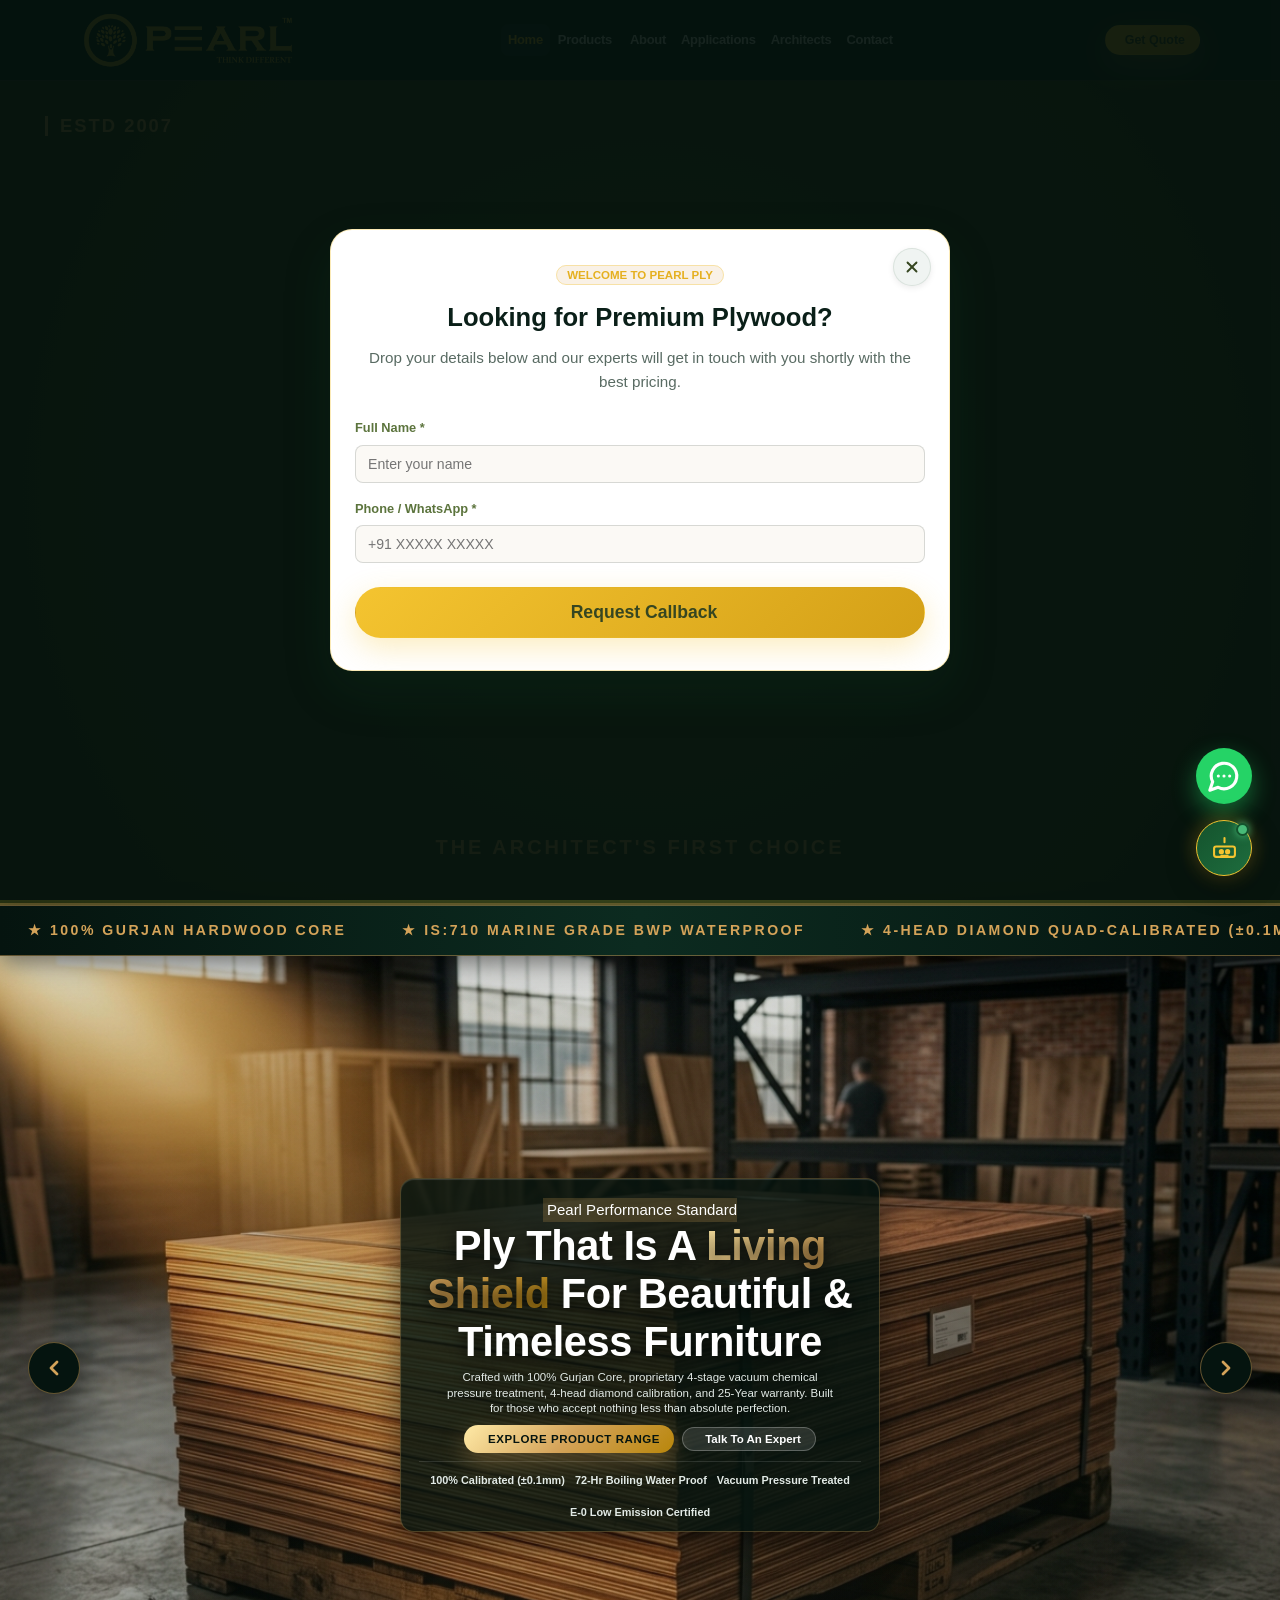
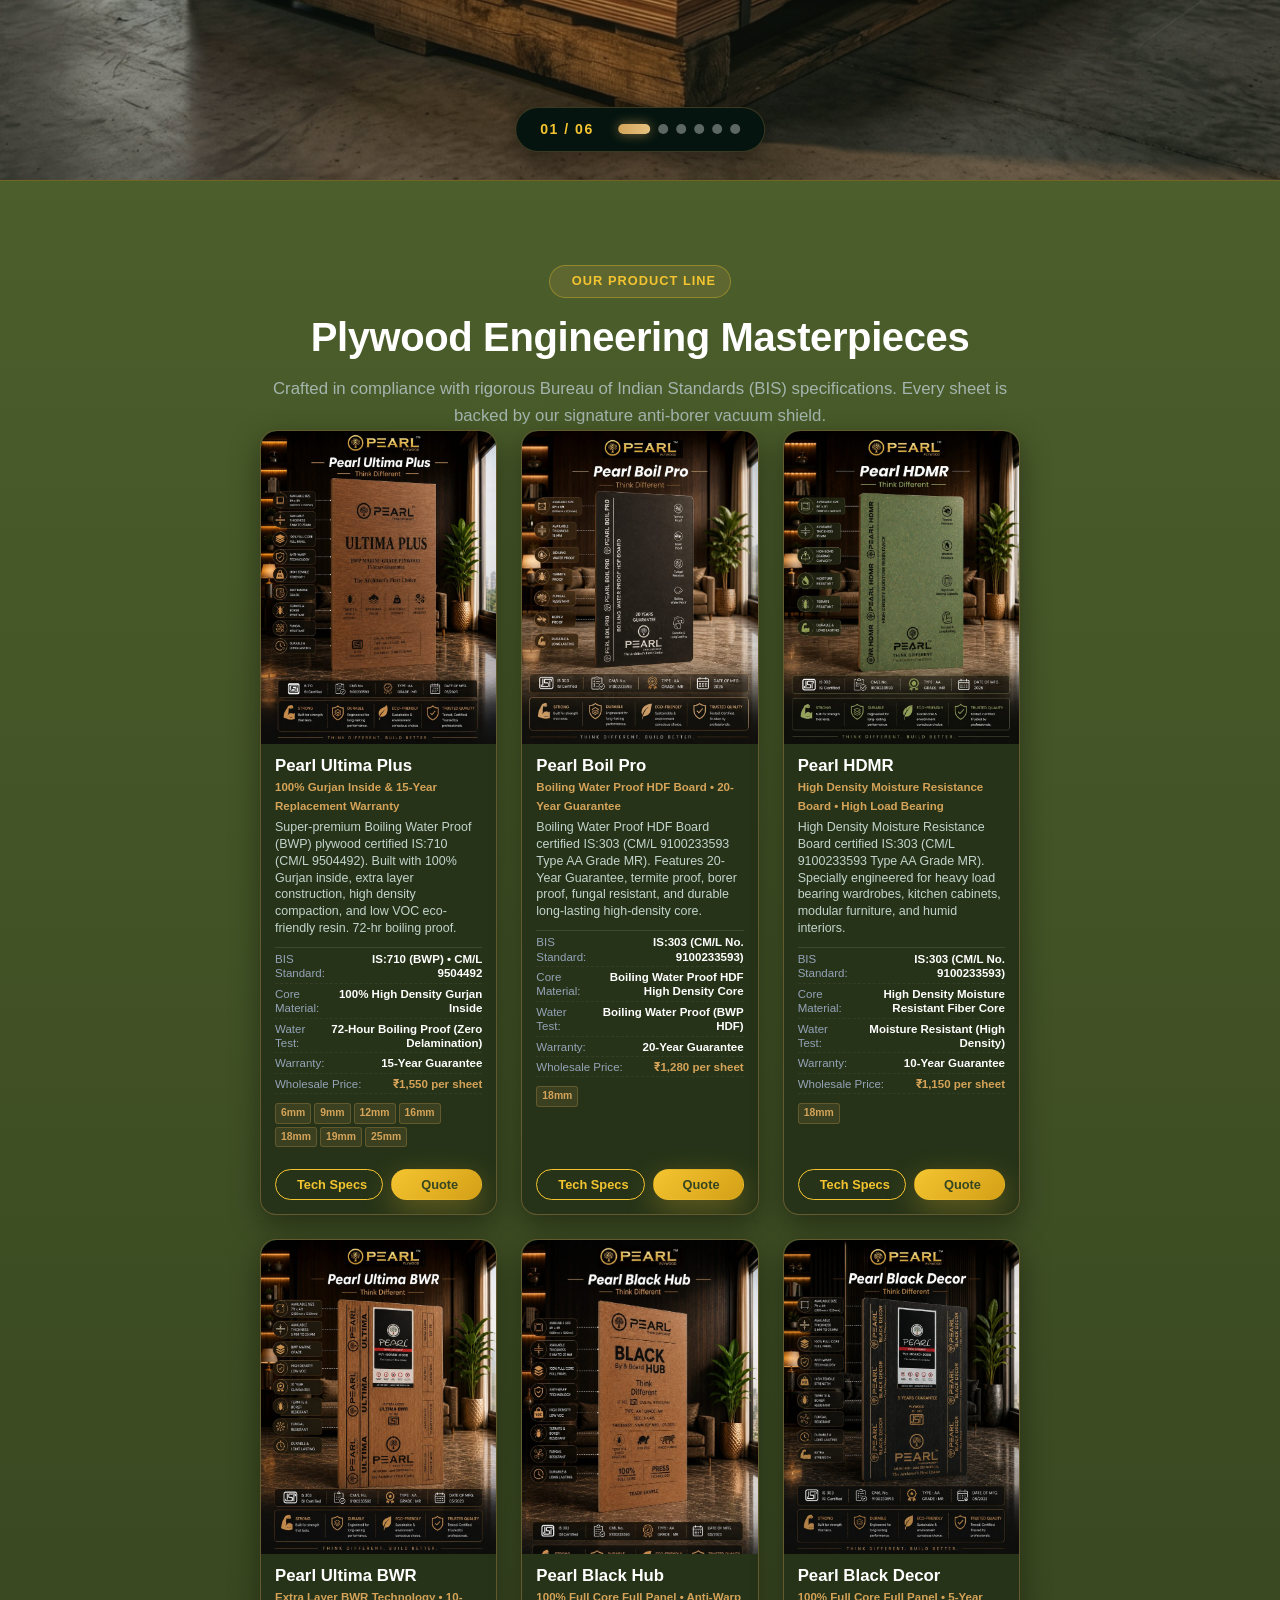
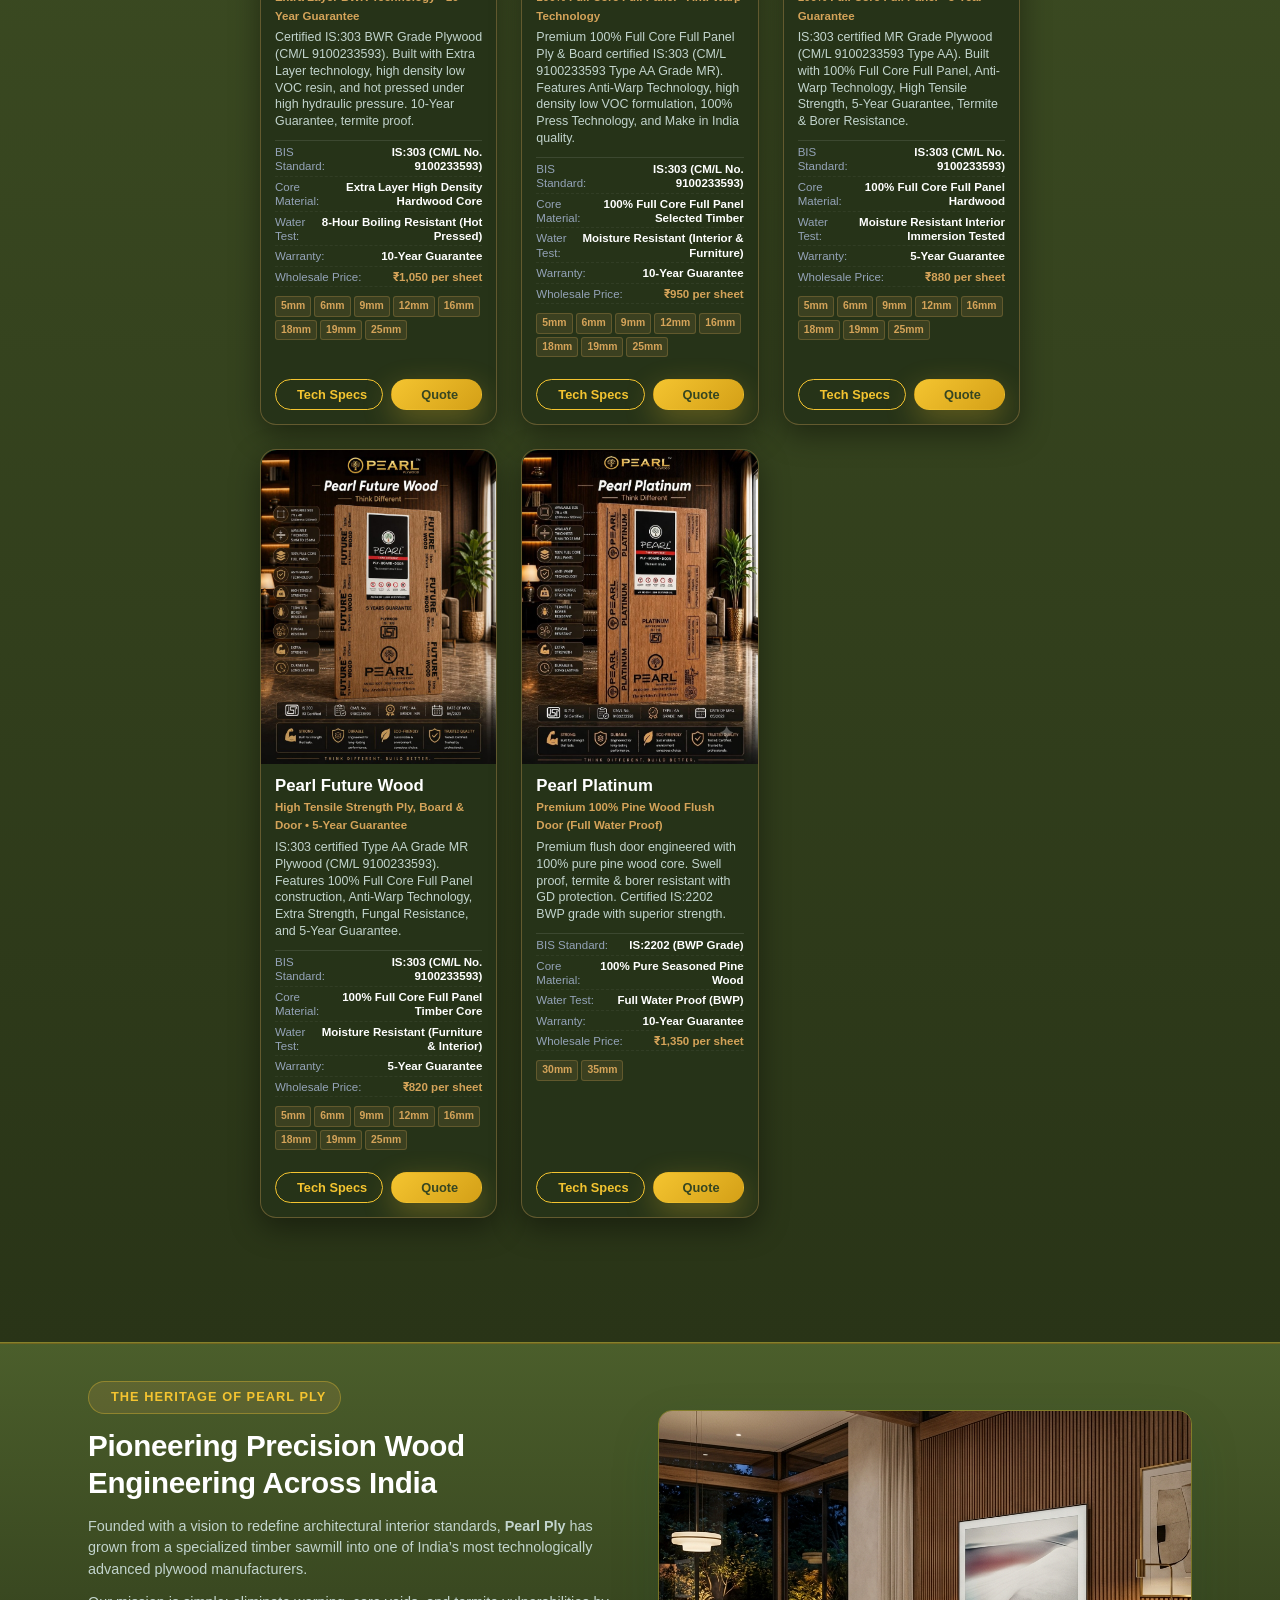
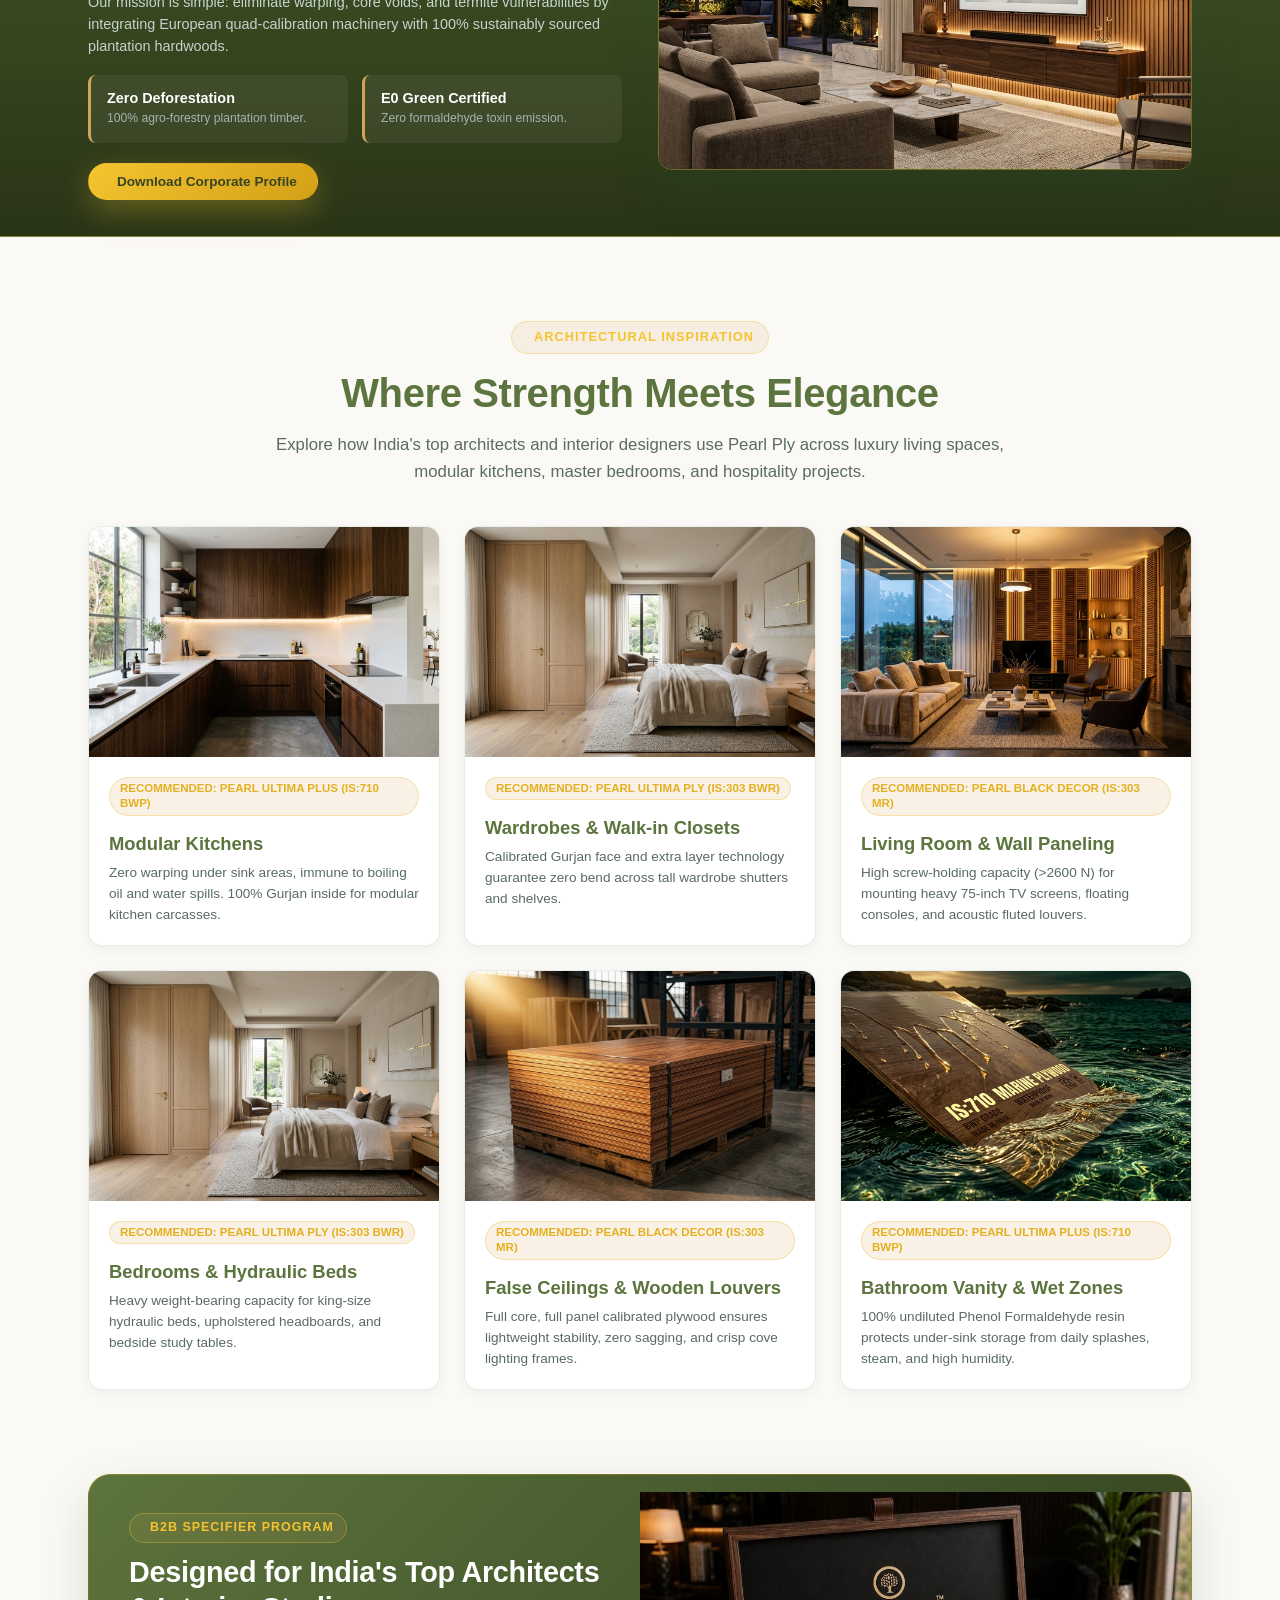
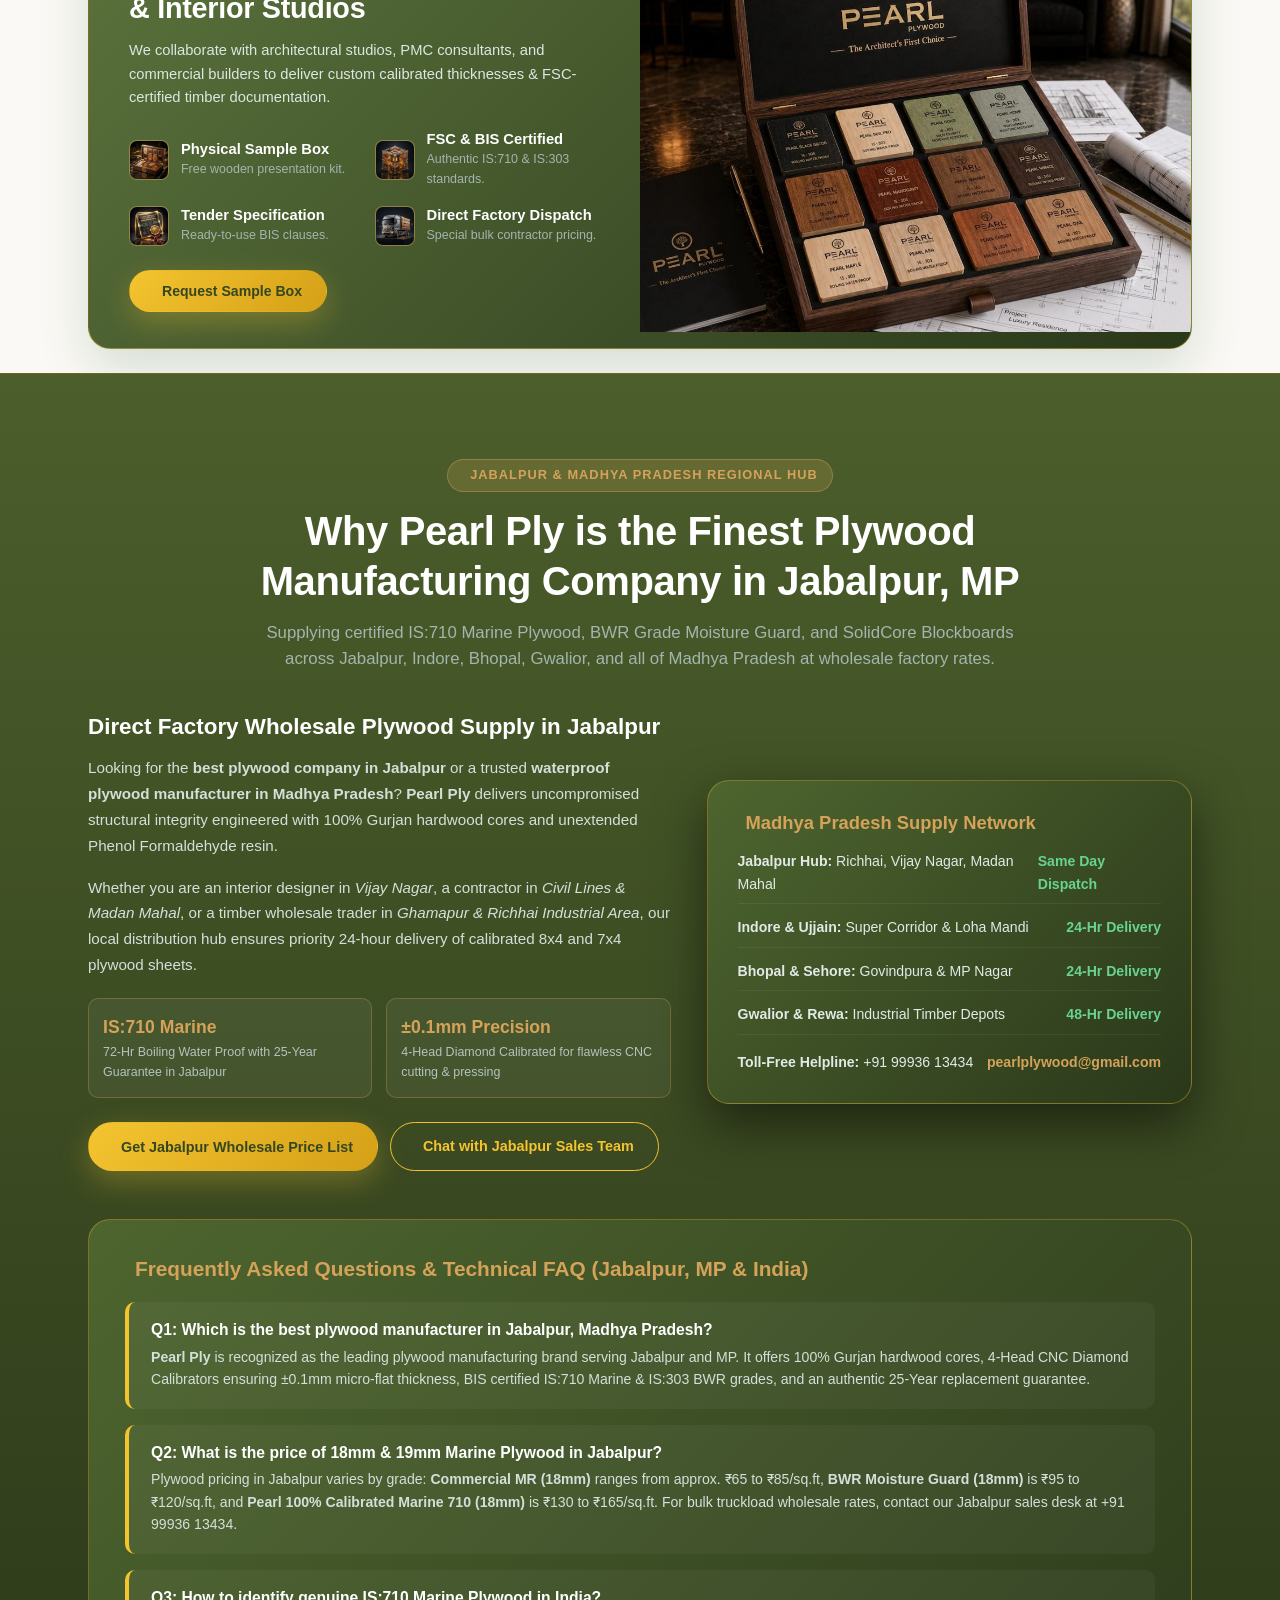
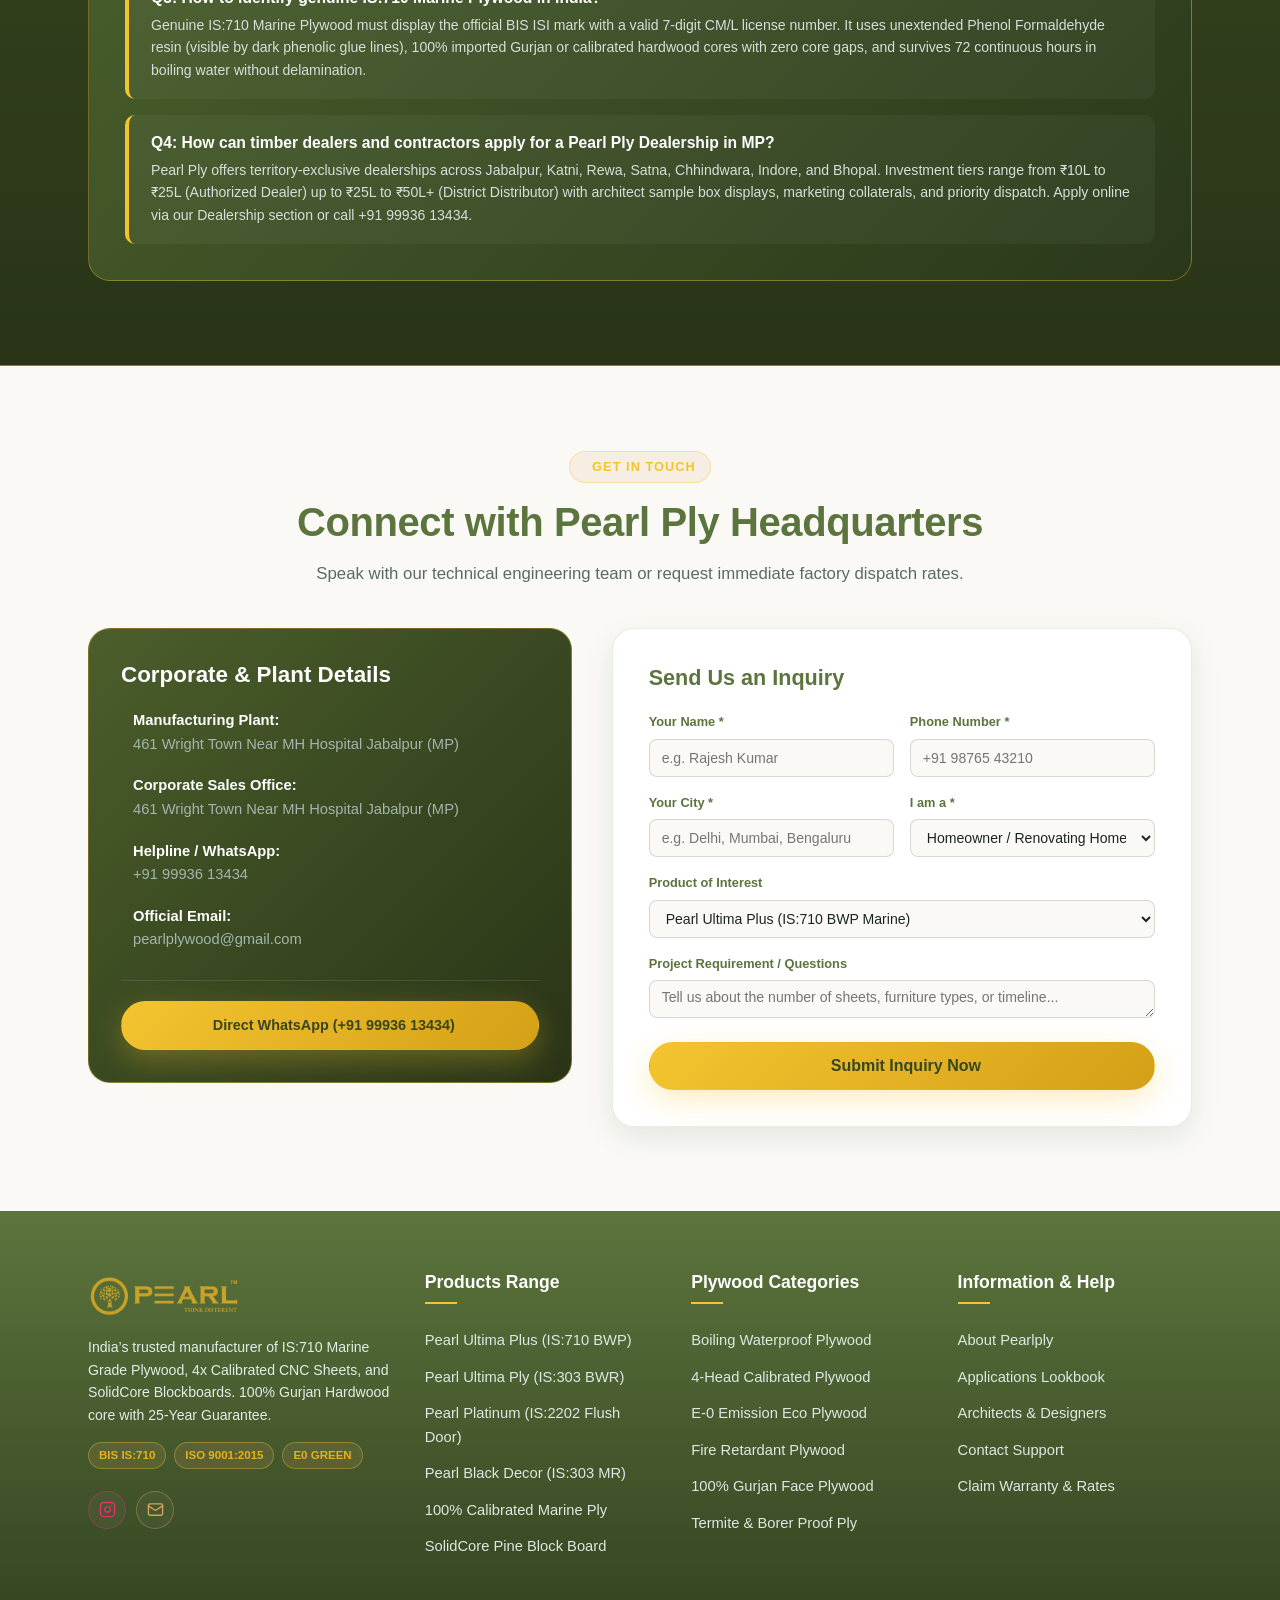
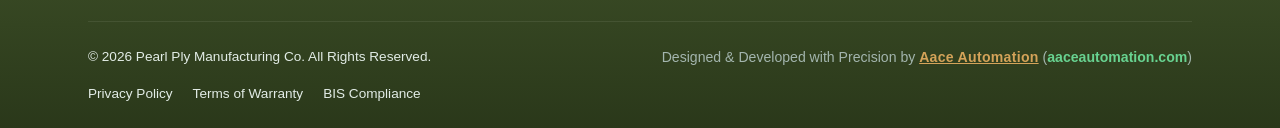
==== commit 6655bdc8: "Remove Blog navigation link and 3D CAD button from Architects section" ====
--- a/index.html
+++ b/index.html
@@ -159,10 +159,10 @@
   </script>
 
   <!-- CSS Stylesheets (Cache-Busted) -->
-  <link rel="stylesheet" href="css/style.css?v=200">
-  <link rel="stylesheet" href="css/components.css?v=200">
-  <link rel="stylesheet" href="css/responsive.css?v=200">
-  <link rel="stylesheet" href="css/chatbot.css?v=200">
+  <link rel="stylesheet" href="css/style.css?v=270">
+  <link rel="stylesheet" href="css/components.css?v=270">
+  <link rel="stylesheet" href="css/responsive.css?v=270">
+  <link rel="stylesheet" href="css/chatbot.css?v=270">
 
   <!-- Lucide Icons -->
   <script src="https://unpkg.com/lucide@latest"></script>
@@ -334,10 +334,6 @@
 
         <div class="nav-item">
           <a href="#architects" class="nav-link">Architects</a>
-        </div>
-
-        <div class="nav-item">
-          <a href="#blog" class="nav-link">Blog</a>
         </div>
 
         <div class="nav-item">
@@ -1201,10 +1197,10 @@
               </div>
             </div>
             <div class="arch-feat-item">
-              <div class="arch-feat-icon" style="width: 40px; height: 40px; border-radius: 8px; overflow: hidden; border: 1px solid rgba(212, 163, 89, 0.4); flex-shrink: 0;"><img src="assets/images/icon_3d_cad.jpg?v=200" alt="3D CAD Textures" style="width: 100%; height: 100%; object-fit: cover;"></div>
+              <div class="arch-feat-icon" style="width: 40px; height: 40px; border-radius: 8px; overflow: hidden; border: 1px solid rgba(212, 163, 89, 0.4); flex-shrink: 0;"><img src="assets/images/icon_3d_cad.jpg?v=200" alt="FSC & BIS Certification" style="width: 100%; height: 100%; object-fit: cover;"></div>
               <div>
-                <h5 style="color: #FFFFFF; font-size: 0.92rem; margin-bottom: 2px;">3D CAD &amp; BIM Textures</h5>
-                <p style="font-size: 0.78rem; color: #A3B5AE;">Seamless 4K PBR wood textures.</p>
+                <h5 style="color: #FFFFFF; font-size: 0.92rem; margin-bottom: 2px;">FSC &amp; BIS Certified</h5>
+                <p style="font-size: 0.78rem; color: #A3B5AE;">Authentic IS:710 &amp; IS:303 standards.</p>
               </div>
             </div>
             <div class="arch-feat-item">
@@ -1224,11 +1220,8 @@
           </div>
 
           <div style="display: flex; gap: 12px; flex-wrap: wrap;">
-            <button class="btn btn-primary" onclick="openModal('modalSampleBox')" style="padding: 12px 20px; font-size: 0.88rem;">
+            <button class="btn btn-primary" onclick="openModal('modalSampleBox')" style="padding: 12px 24px; font-size: 0.88rem;">
               <i class="lucide-gift"></i> Request Sample Box
-            </button>
-            <button class="btn btn-outline-light" onclick="triggerDownload('Pearl Ply 3D Texture & BIM Pack')" style="padding: 12px 20px; font-size: 0.88rem;">
-              <i class="lucide-download"></i> 3D CAD Textures
             </button>
           </div>
         </div>
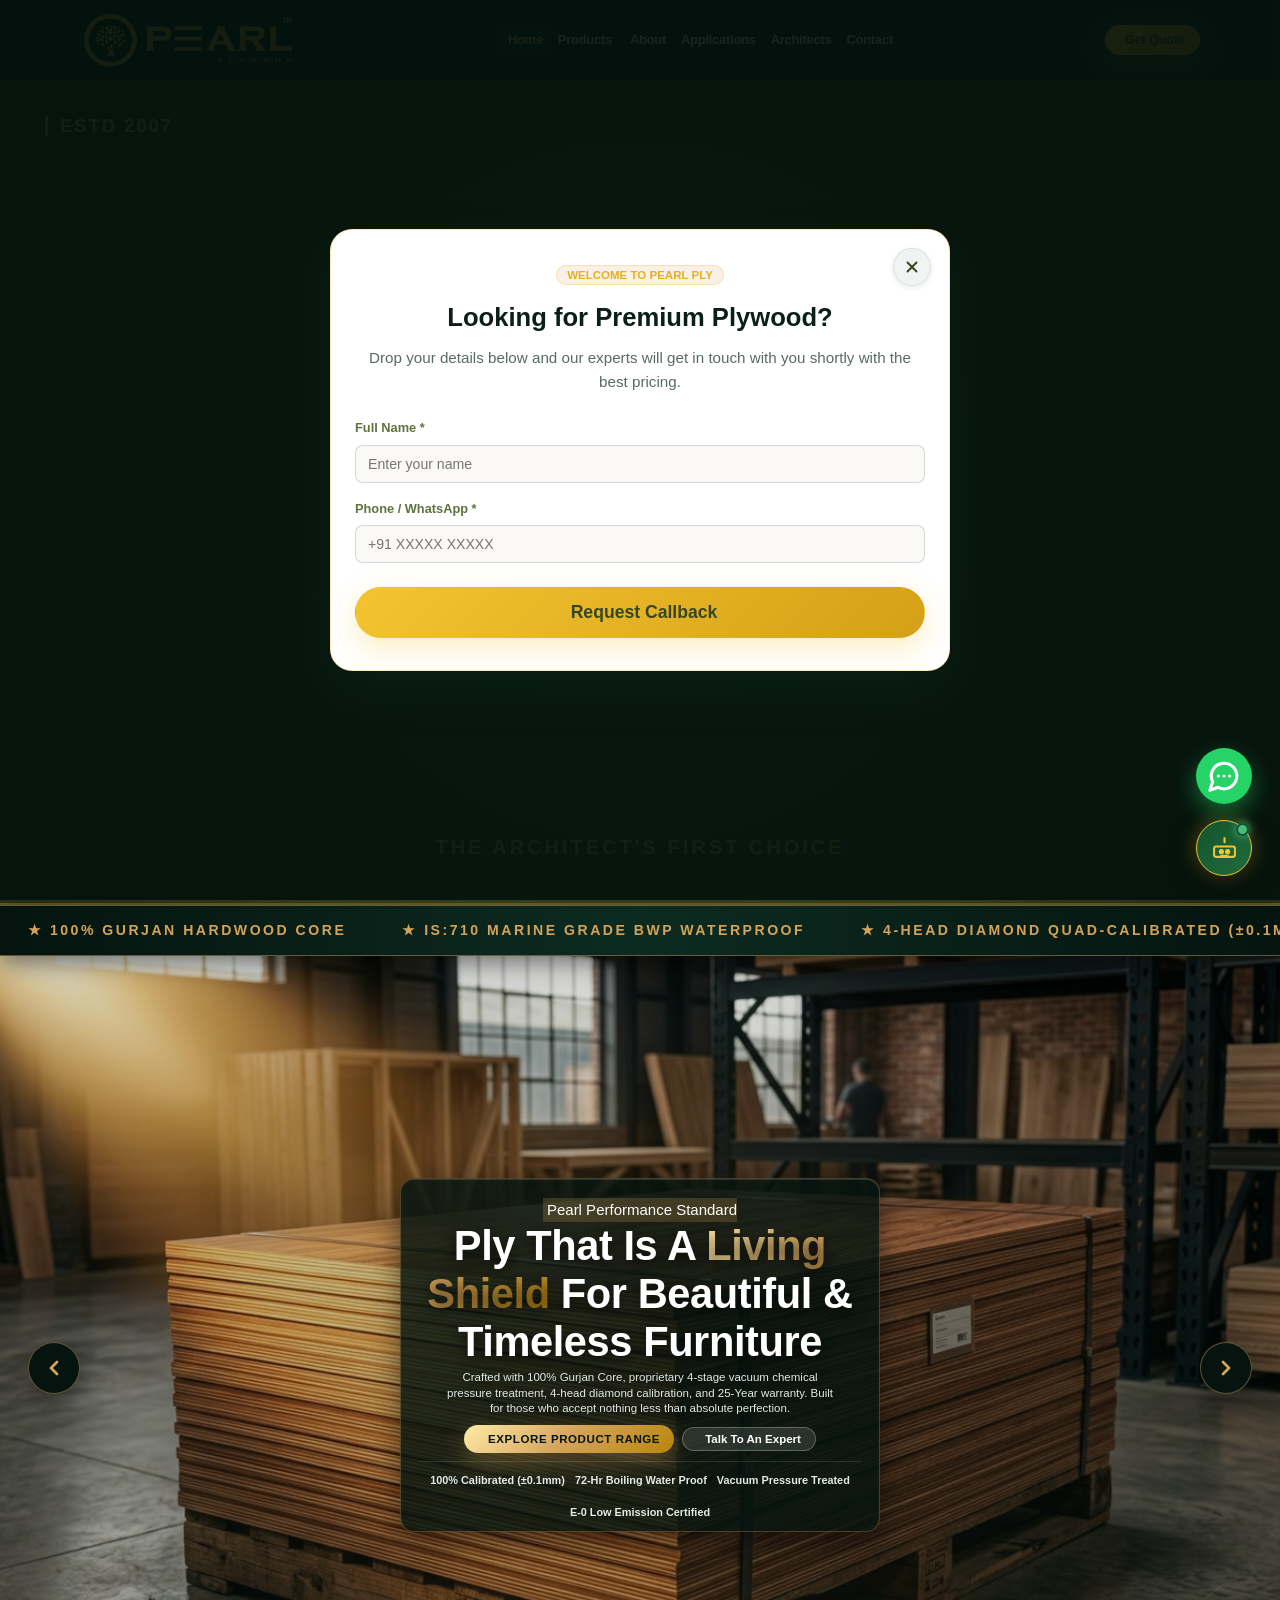
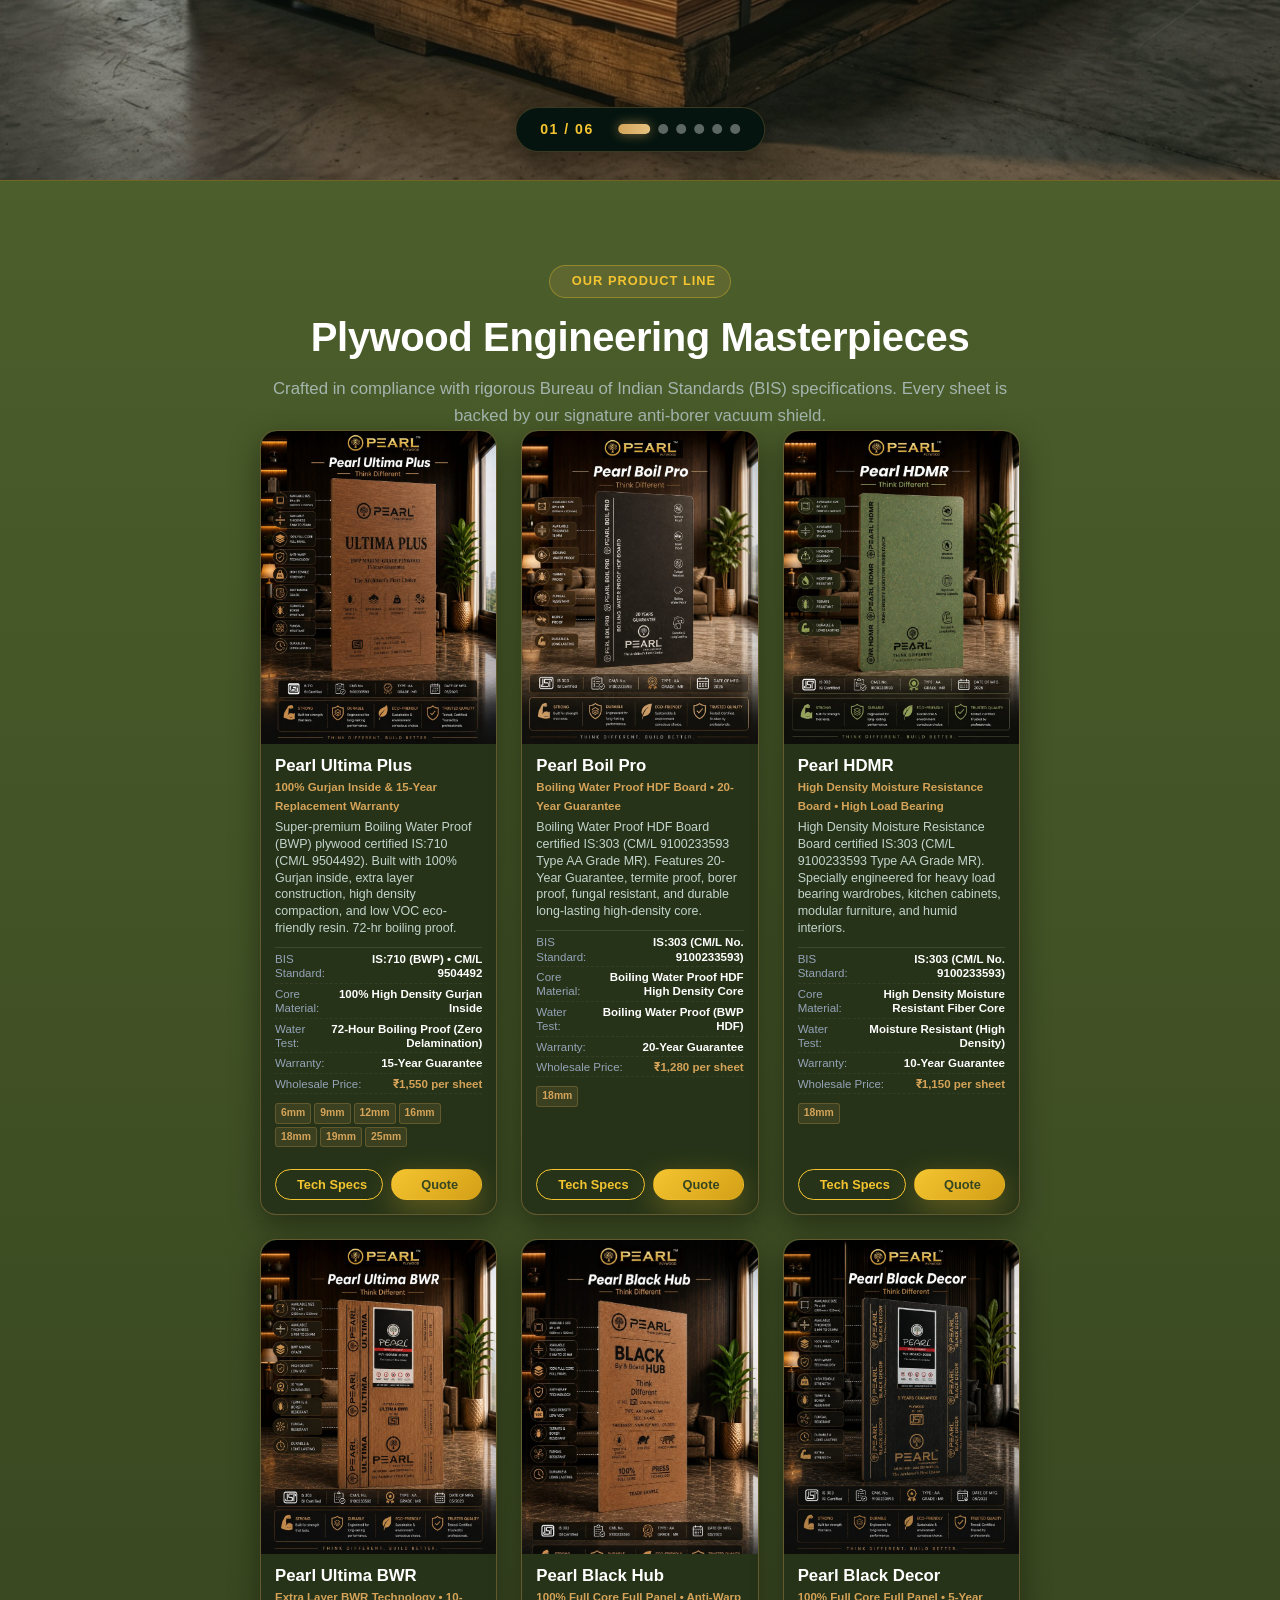
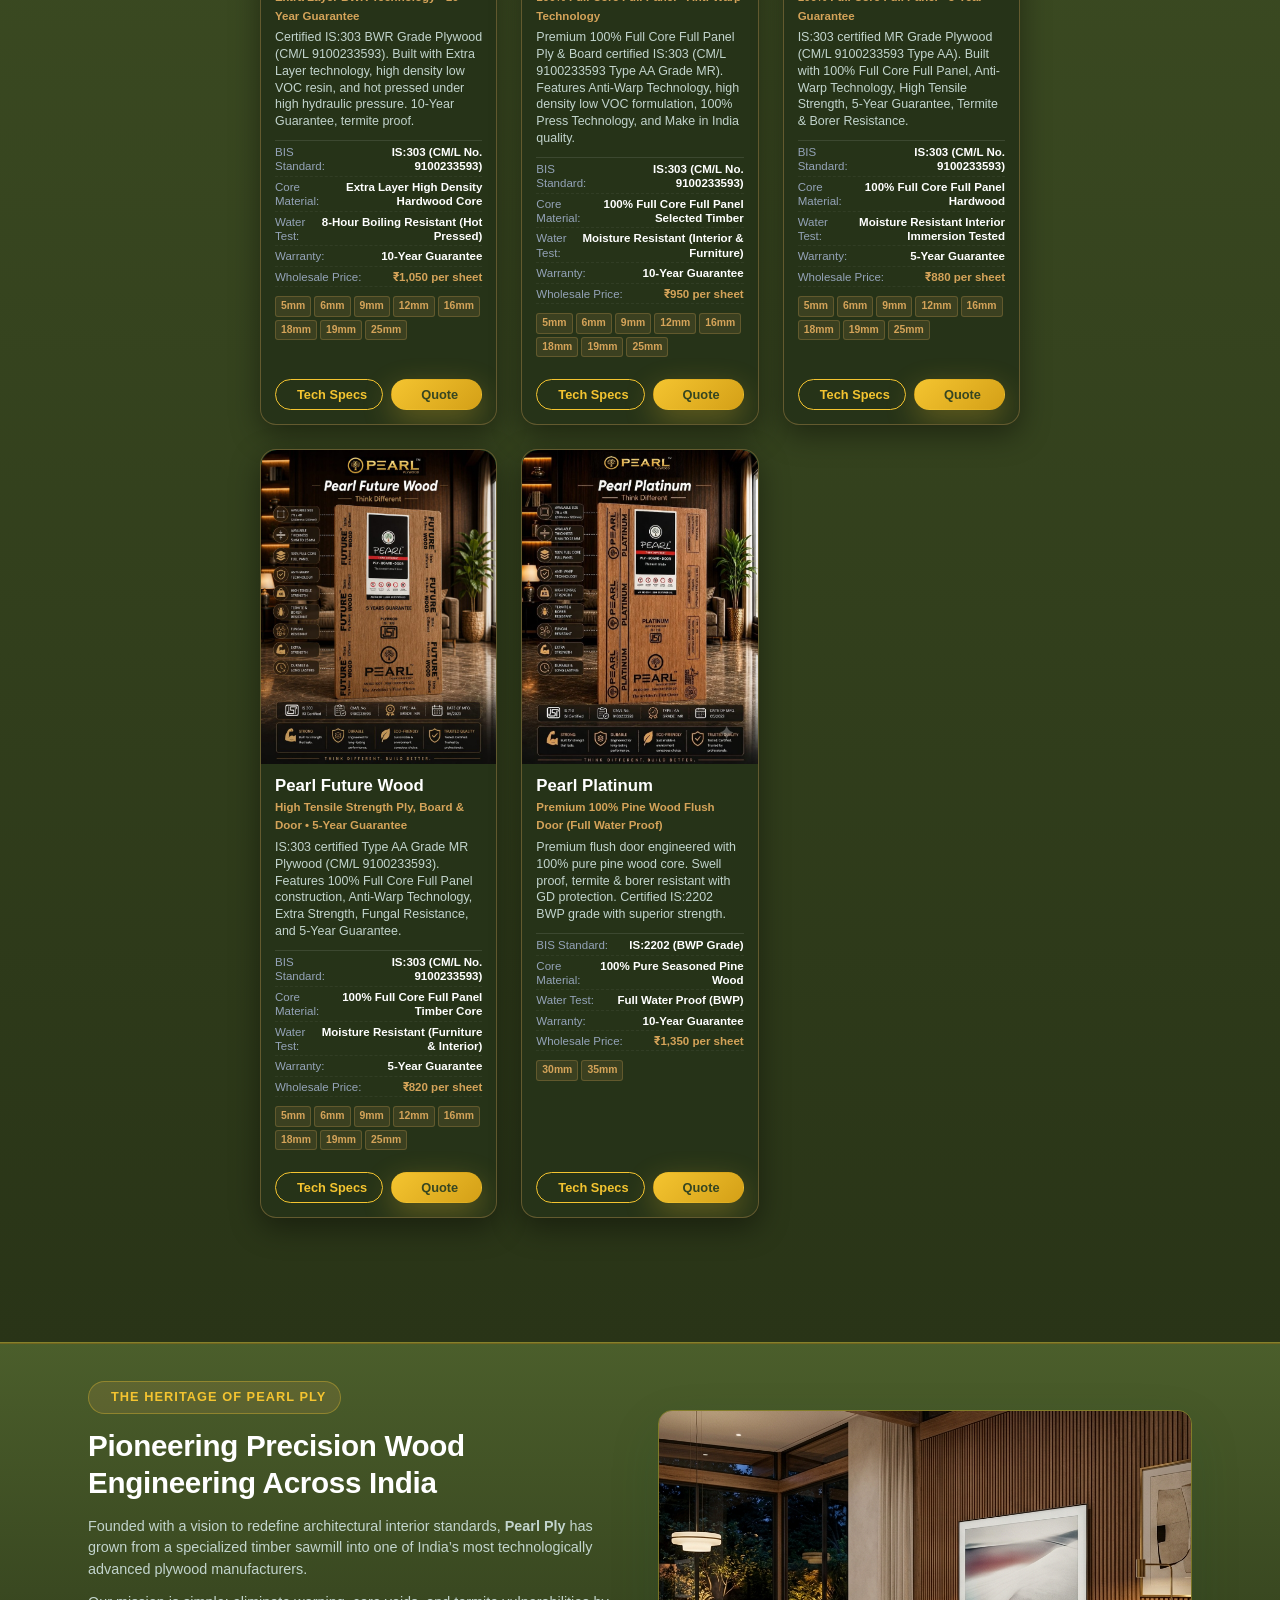
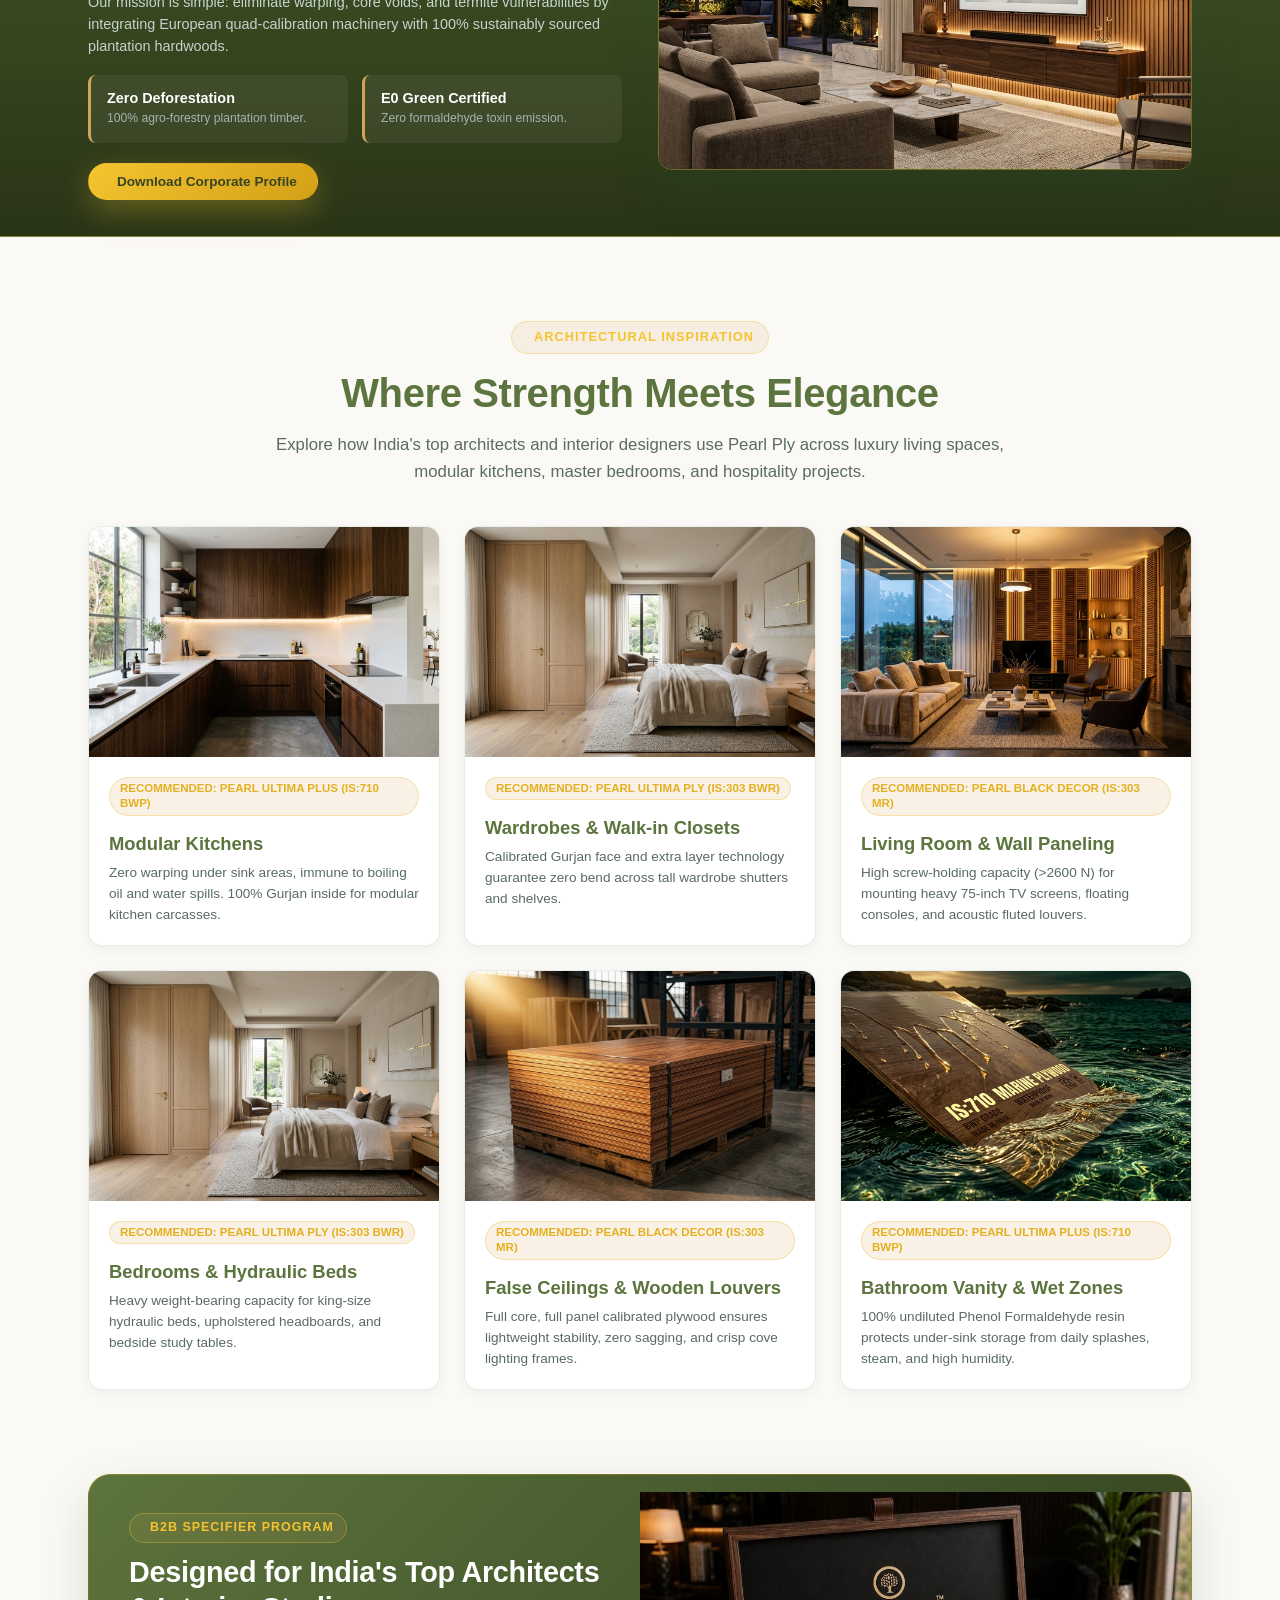
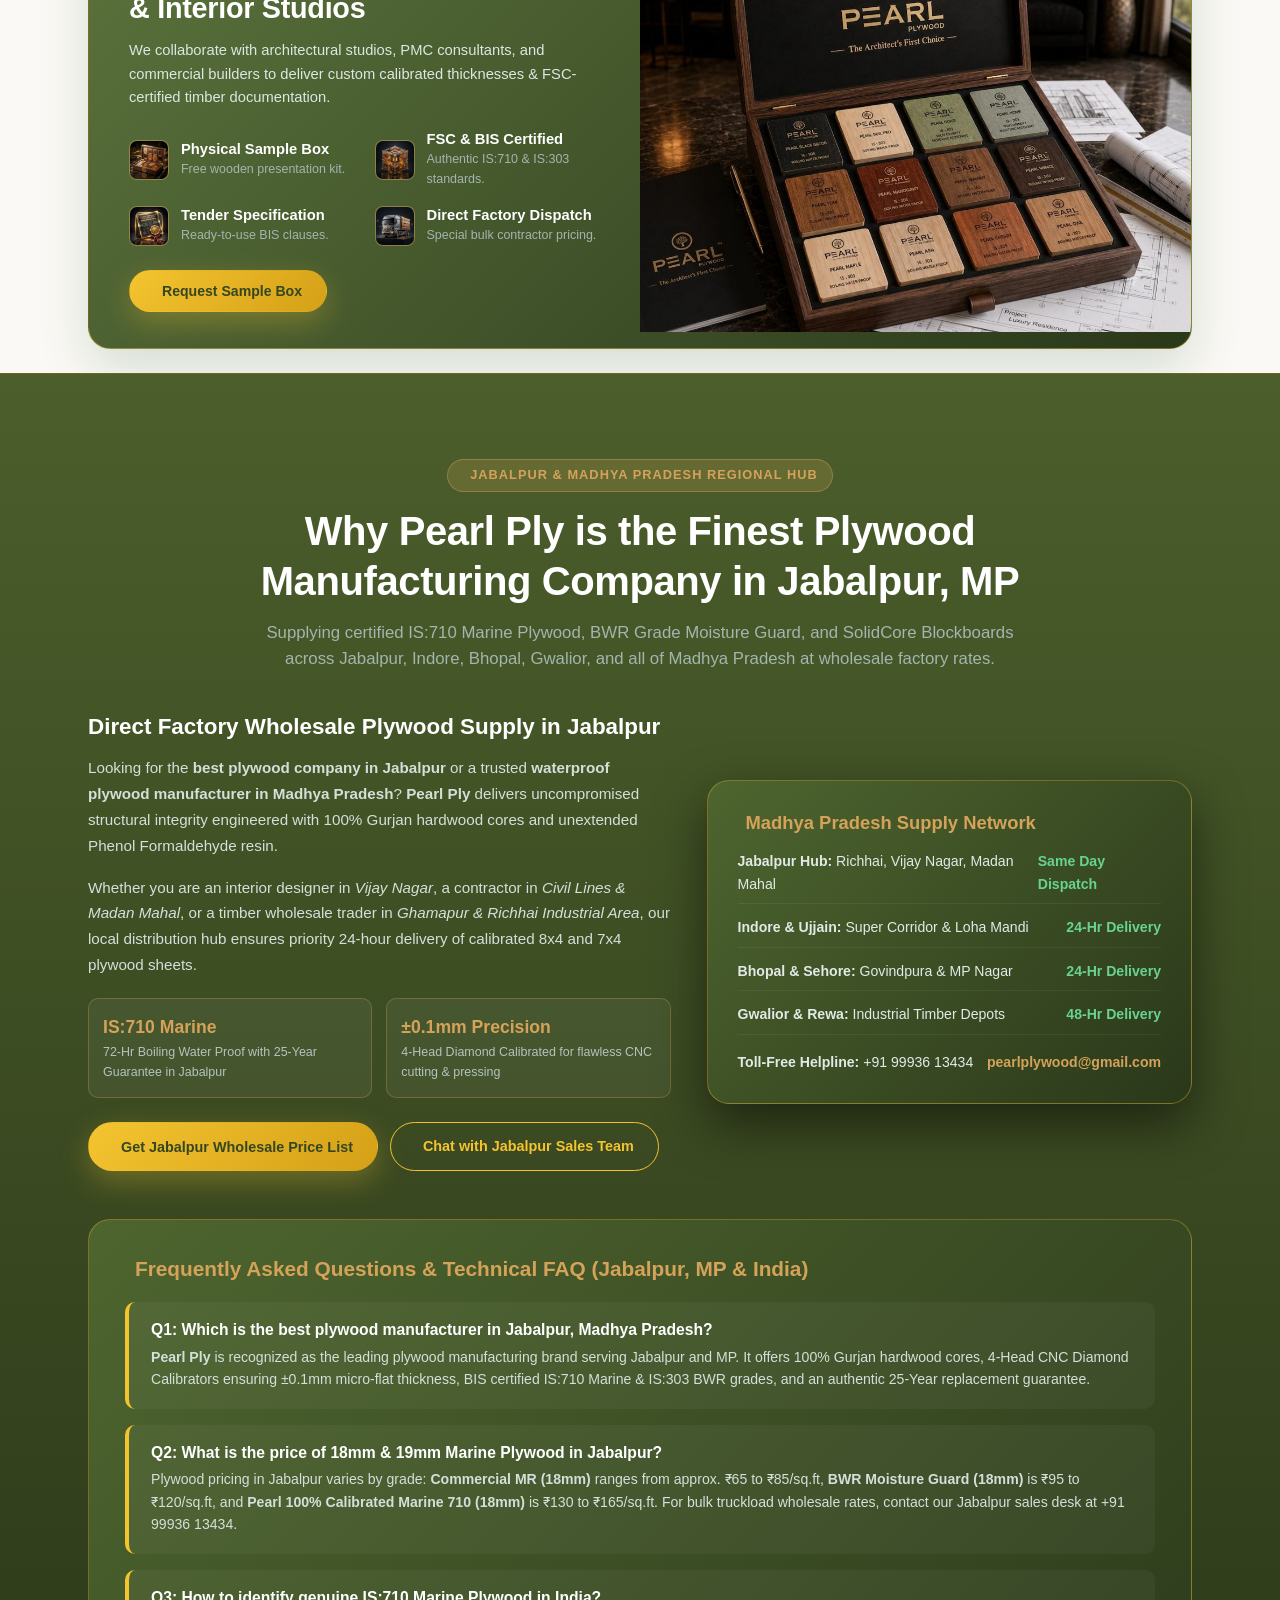
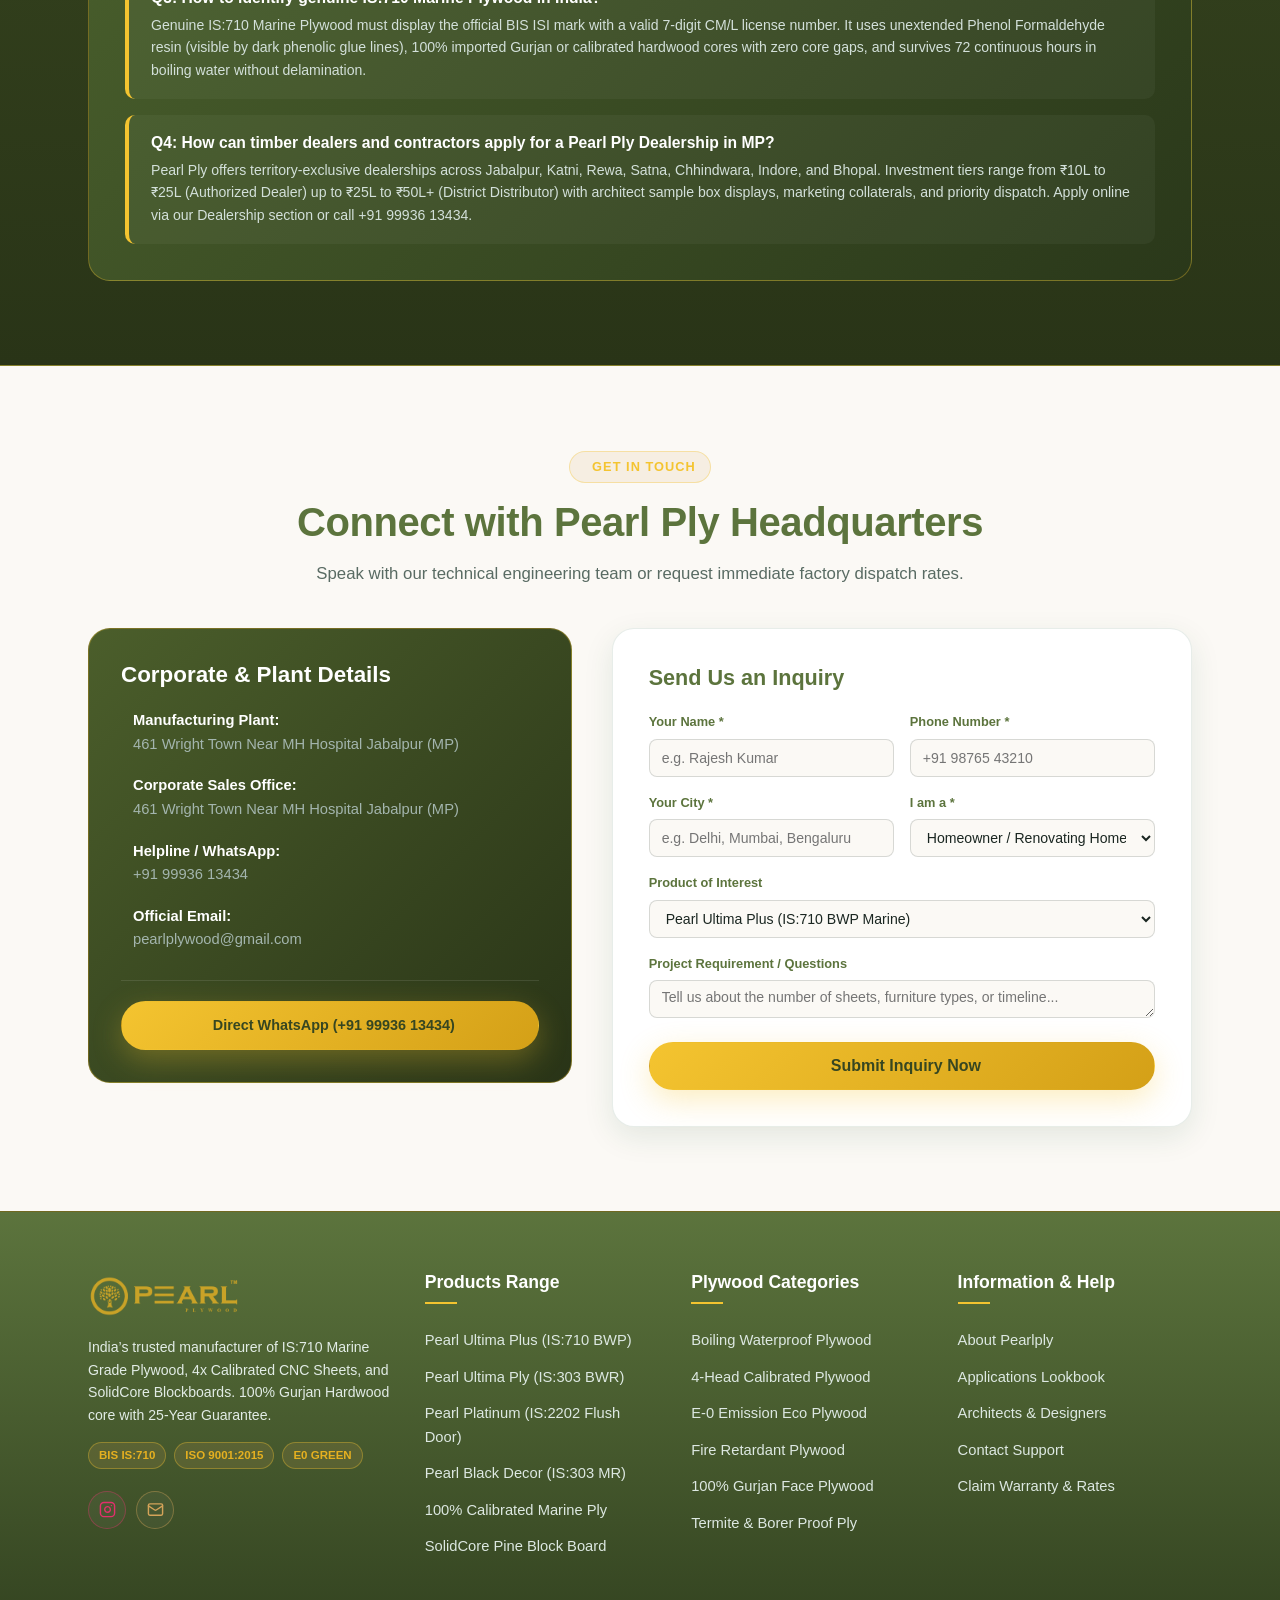
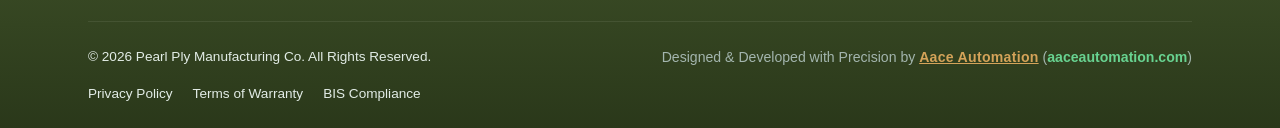
==== commit 0516c0ae: "Update logo branding: replace THINK DIFFERENT with PLYWOOD" ====
--- a/index.html
+++ b/index.html
@@ -175,7 +175,7 @@
   <div class="pearl-preloader" id="pearlPreloader">
     <div class="preloader-content">
       <div class="preloader-logo-wrap">
-        <img src="assets/images/pearl-logo-gold.png" alt="Pearl Ply Gold Logo" class="preloader-logo-img" style="width: 280px; height: auto; object-fit: contain;">
+        <img src="assets/images/pearl-logo-gold.png?v=280" alt="Pearl Ply Gold Logo" class="preloader-logo-img" style="width: 280px; height: auto; object-fit: contain;">
       </div>
 
       <div class="preloader-tagline">
@@ -196,7 +196,7 @@
     <div class="container">
       <!-- Brand Logo -->
       <a href="#home" class="brand-logo" aria-label="Pearl Ply Home">
-        <img src="assets/images/pearl-logo-gold.png" alt="Pearl Ply Gold Logo" class="pearl-official-header-logo-img" style="height: 68px; width: auto; object-fit: contain;">
+        <img src="assets/images/pearl-logo-gold.png?v=280" alt="Pearl Ply Gold Logo" class="pearl-official-header-logo-img" style="height: 68px; width: auto; object-fit: contain;">
       </a>
 
       <!-- Main Navigation Menu -->
@@ -370,7 +370,7 @@
     <div class="pearl-brand-cover-container">
       <!-- Official Pearl Gold Brand Logo -->
       <div class="pearl-brand-cover-logo-wrapper">
-        <img src="assets/images/pearl-logo-gold.png" alt="Pearl Ply Gold Logo" class="pearl-official-cover-logo-img" style="max-width: 580px; width: 90%; height: auto; object-fit: contain; filter: drop-shadow(0 15px 35px rgba(0,0,0,0.6));">
+        <img src="assets/images/pearl-logo-gold.png?v=280" alt="Pearl Ply Gold Logo" class="pearl-official-cover-logo-img" style="max-width: 580px; width: 90%; height: auto; object-fit: contain; filter: drop-shadow(0 15px 35px rgba(0,0,0,0.6));">
       </div>
     </div>
 
@@ -1480,7 +1480,7 @@
       <div class="footer-grid">
         <div>
           <a href="#home" class="brand-logo" style="margin-bottom: 16px;" aria-label="Pearl Ply Home">
-            <img src="assets/images/pearl-logo-gold.png" alt="Pearl Ply Gold Logo" class="pearl-official-footer-logo-img" style="height: 48px; width: auto; object-fit: contain;">
+            <img src="assets/images/pearl-logo-gold.png?v=280" alt="Pearl Ply Gold Logo" class="pearl-official-footer-logo-img" style="height: 48px; width: auto; object-fit: contain;">
           </a>
           <p style="font-size: 0.88rem; margin-bottom: 16px; line-height: 1.6; color: #E2ECE6;">
             India’s trusted manufacturer of IS:710 Marine Grade Plywood, 4x Calibrated CNC Sheets, and SolidCore Blockboards. 100% Gurjan Hardwood core with 25-Year Guarantee.
--- a/css/style.css
+++ b/css/style.css
@@ -904,8 +904,8 @@
 
 .hero-title {
   color: #FFFFFF;
-  font-size: clamp(2rem, 3.3vw, 2.9rem);
-  line-height: 1.15;
+  font-size: clamp(1.35rem, 2.2vw, 2.0rem);
+  line-height: 1.2;
   margin-bottom: 12px;
 }
 
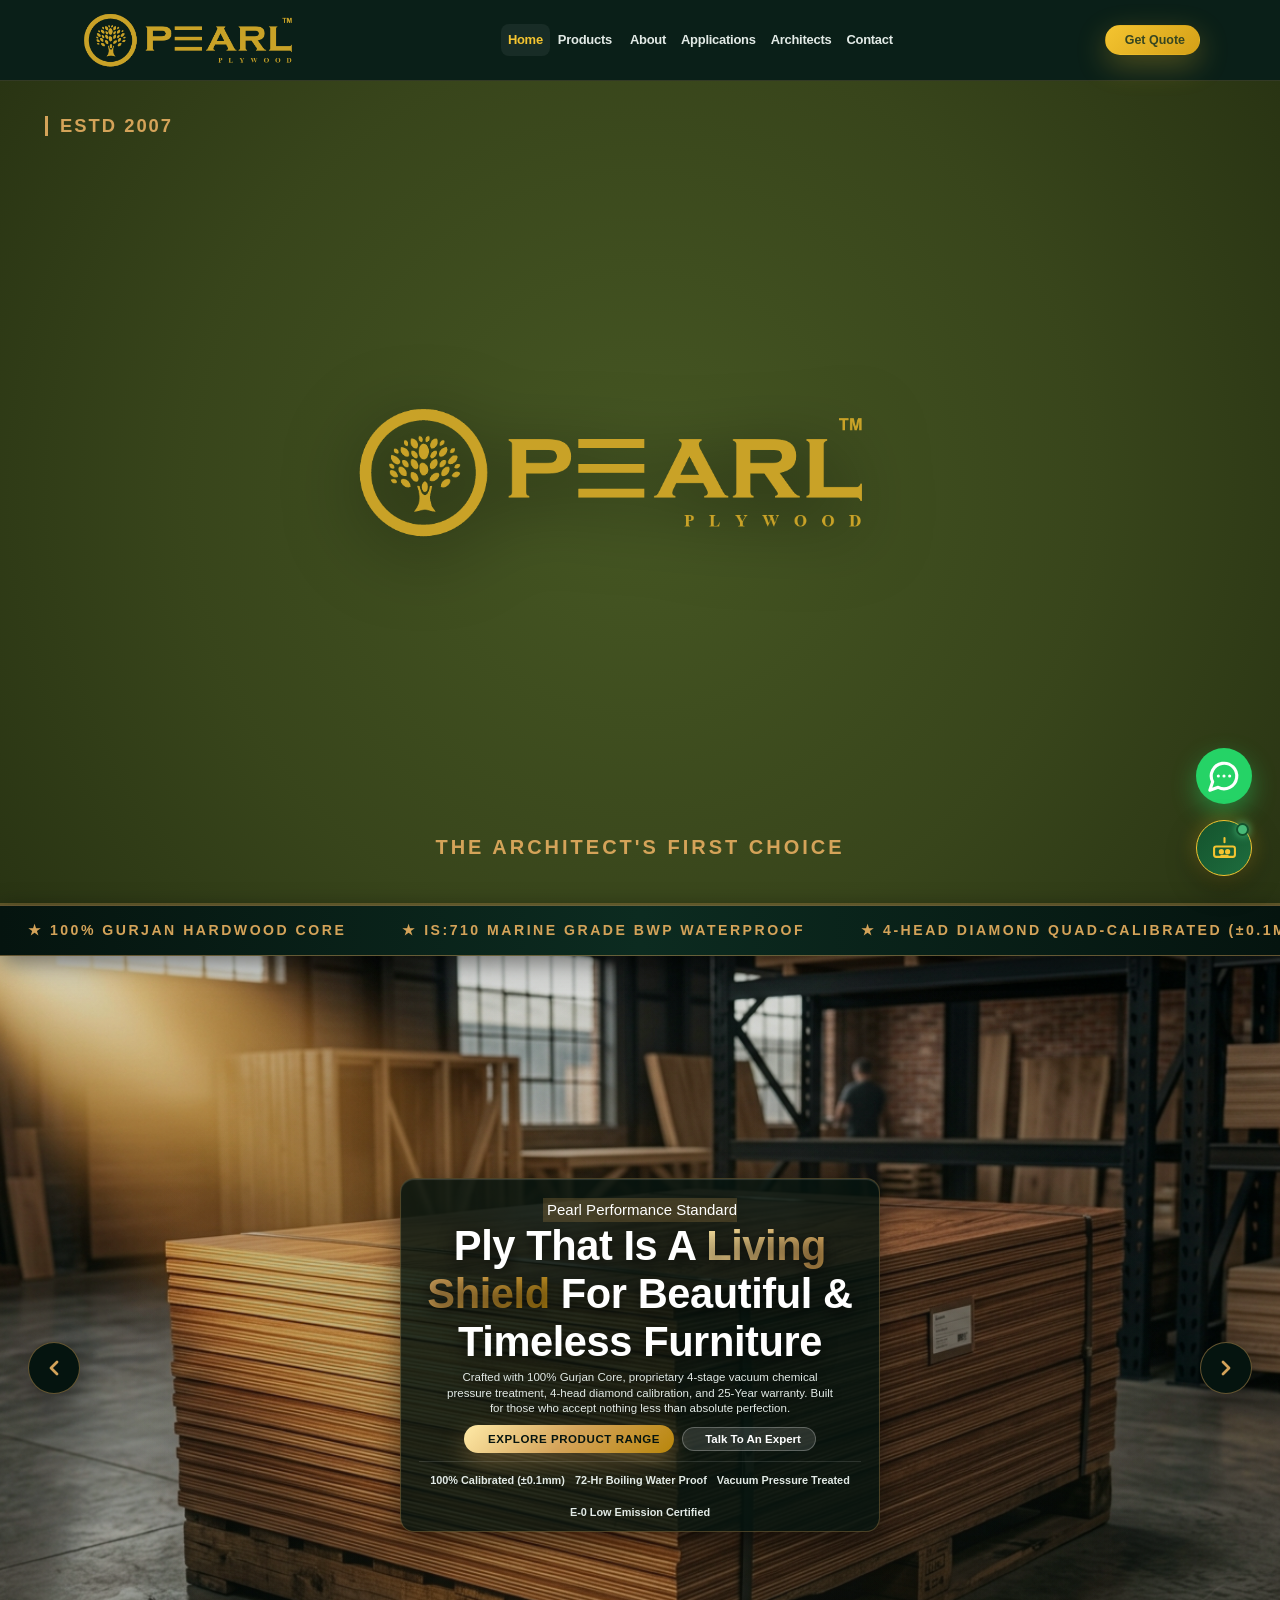
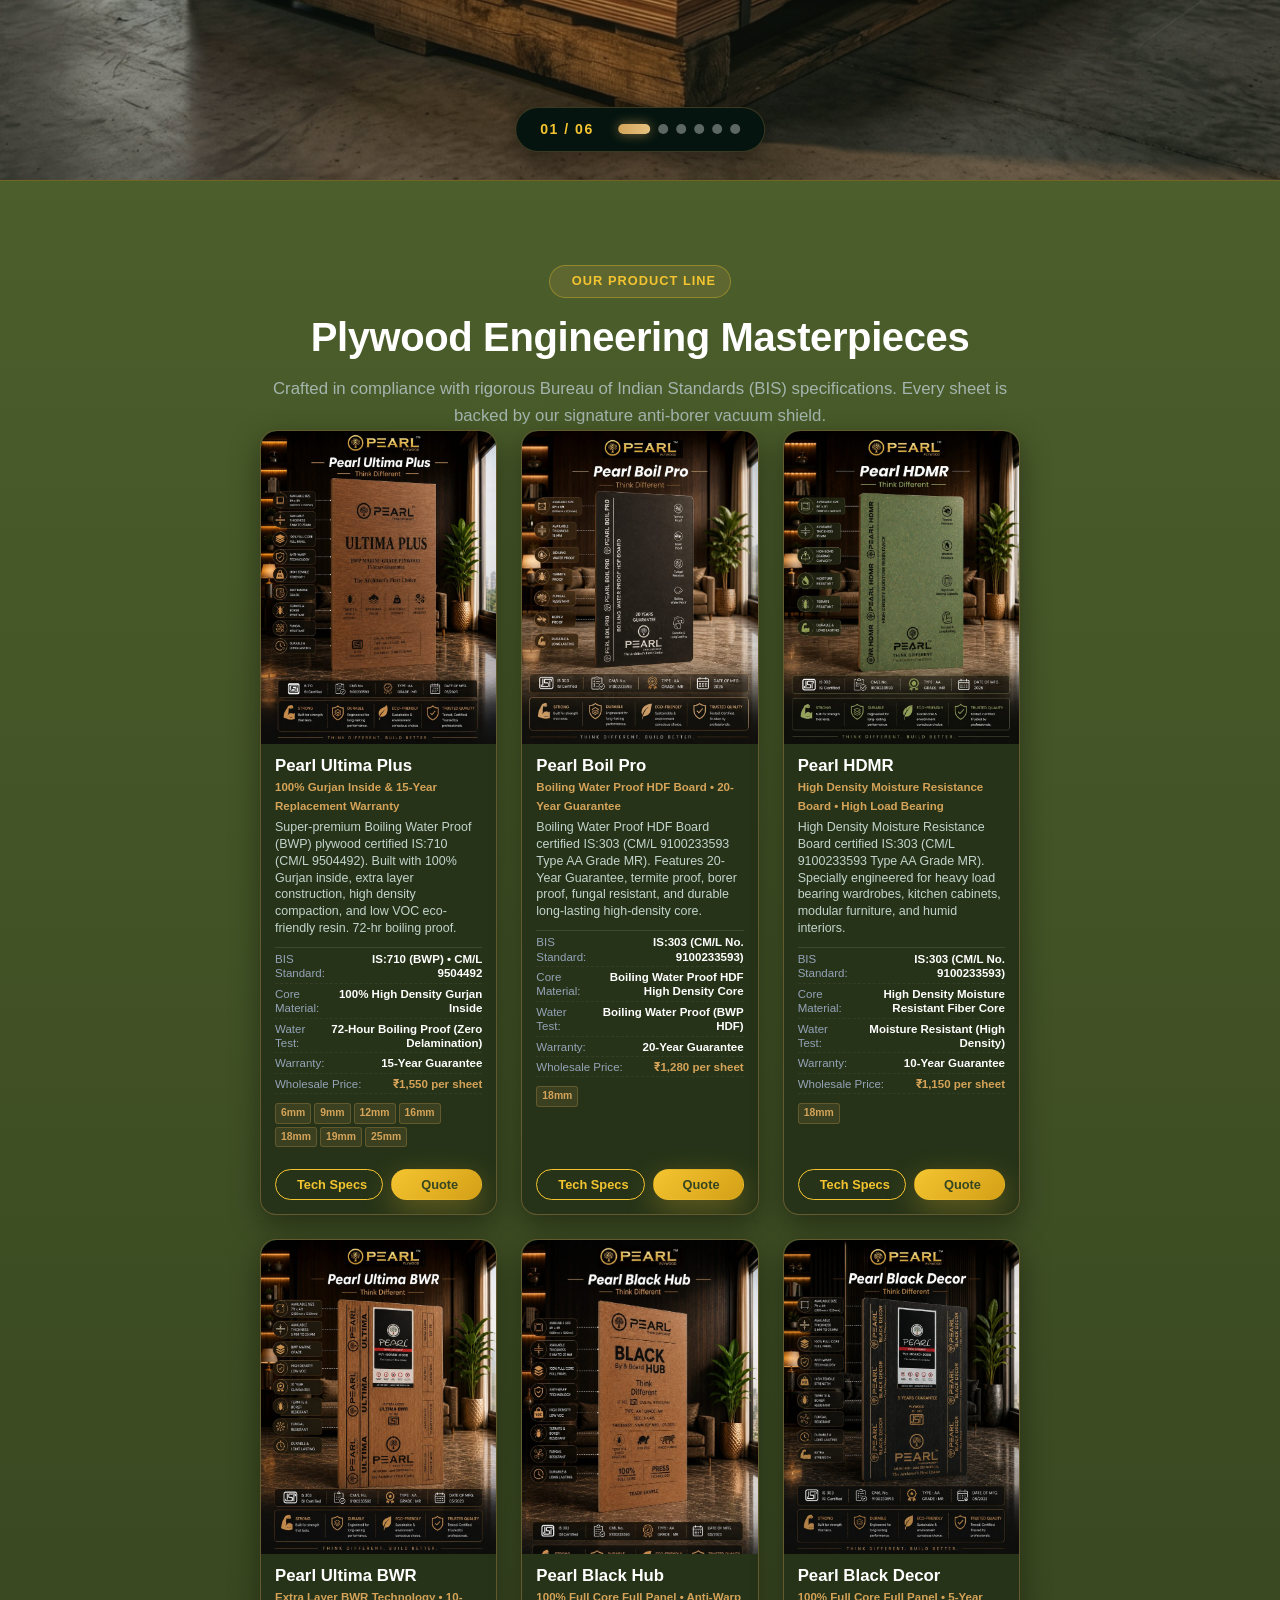
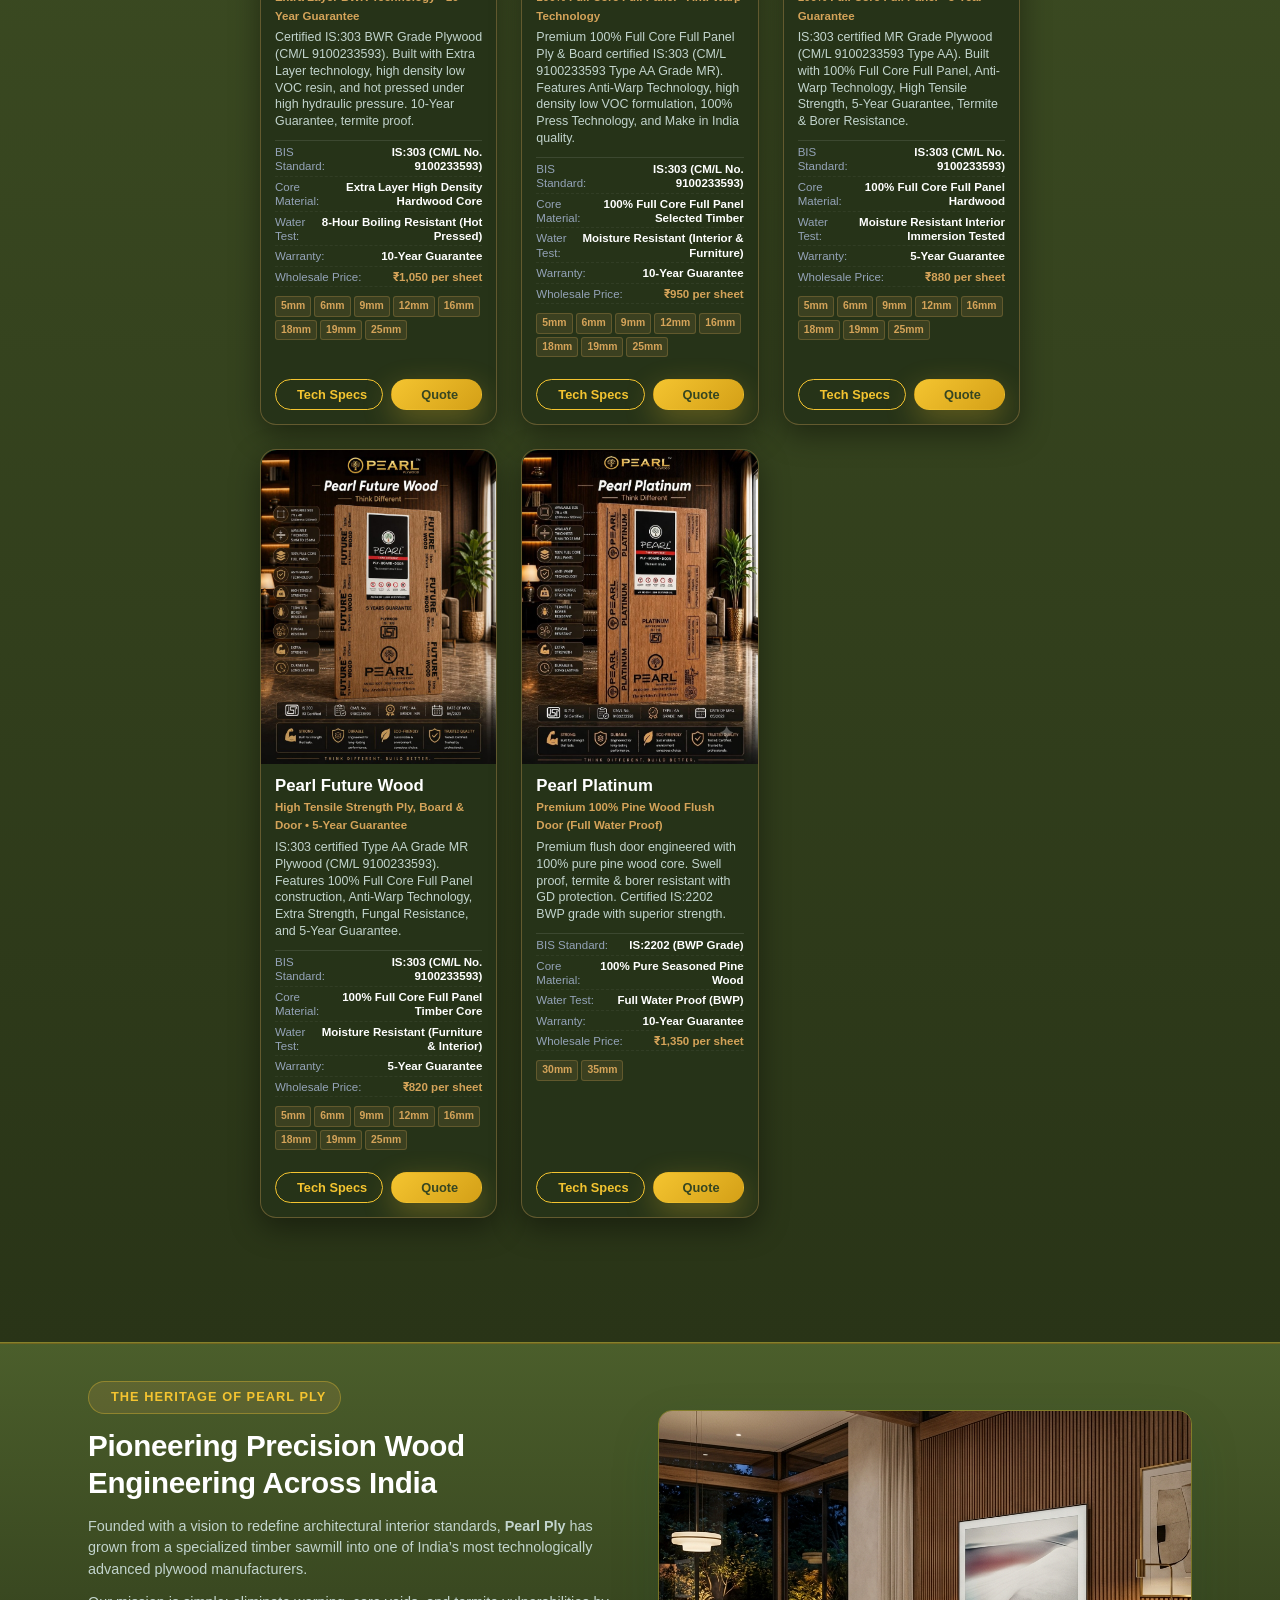
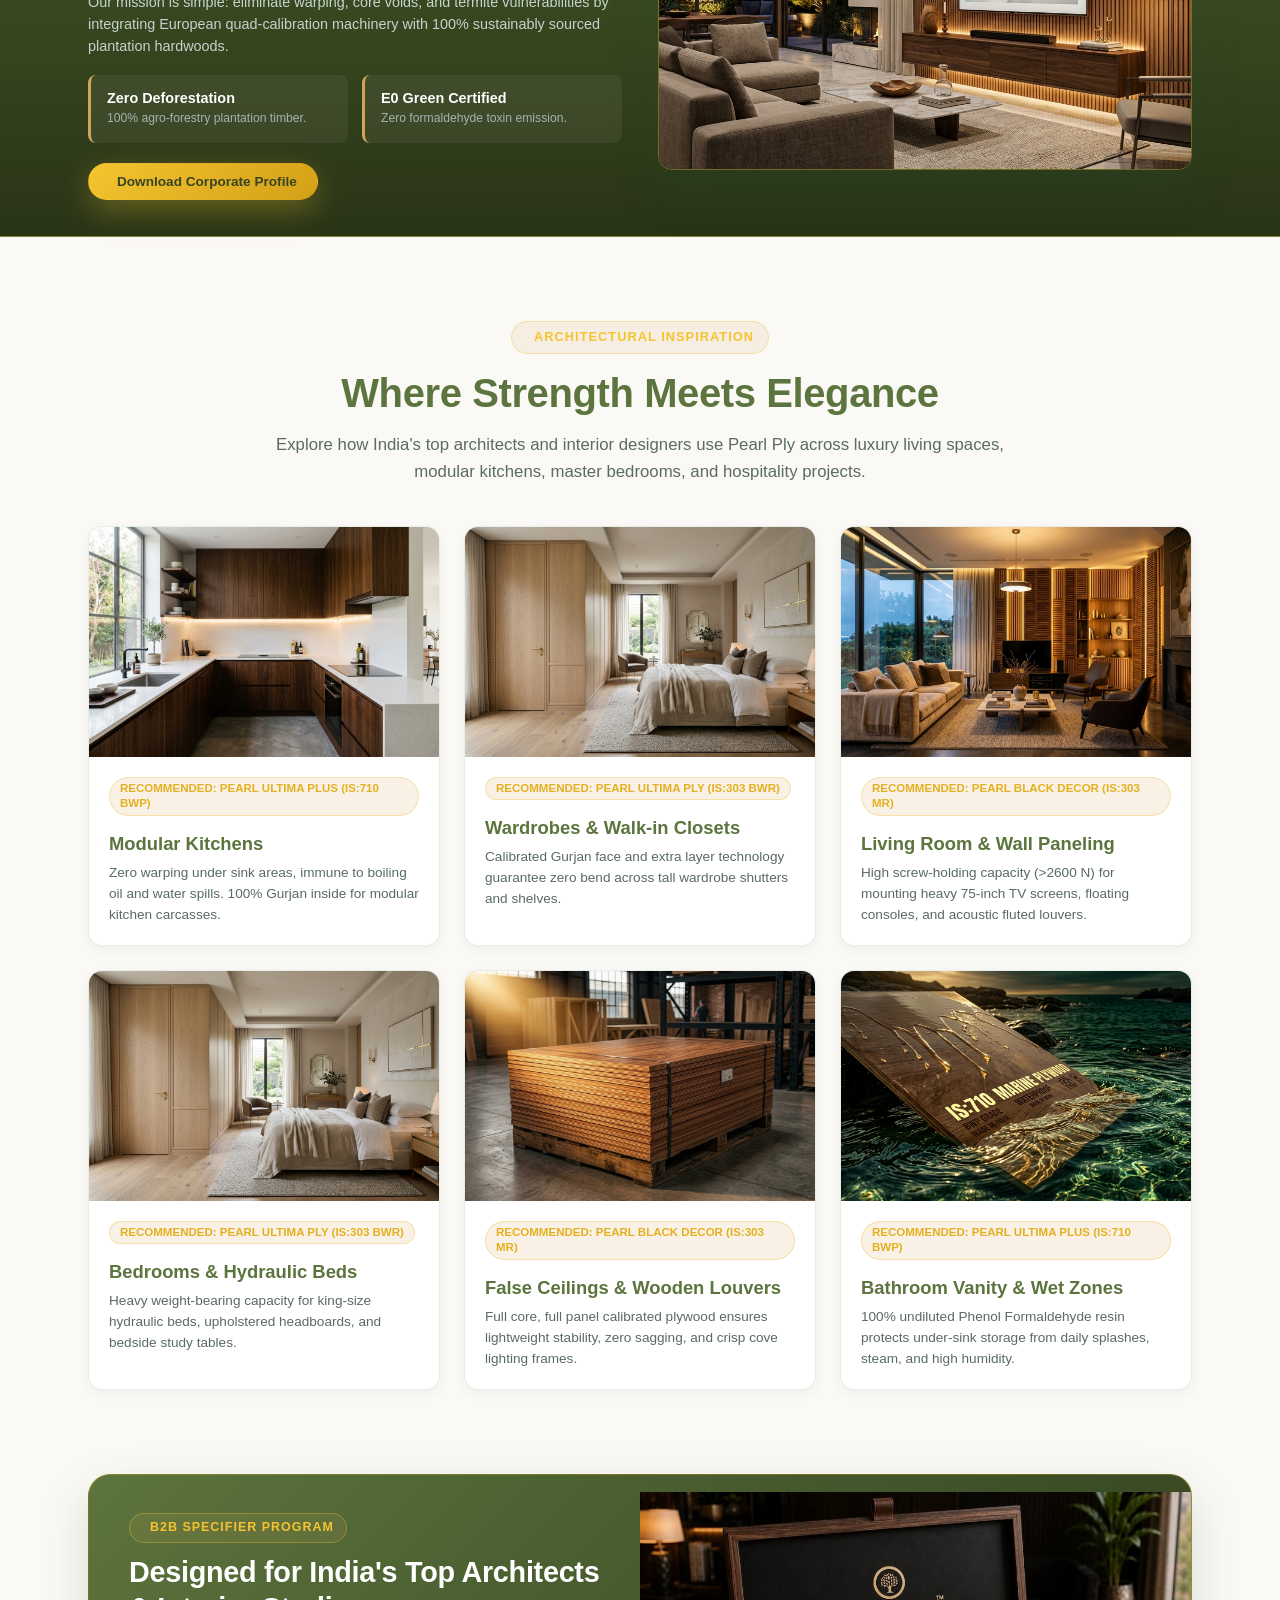
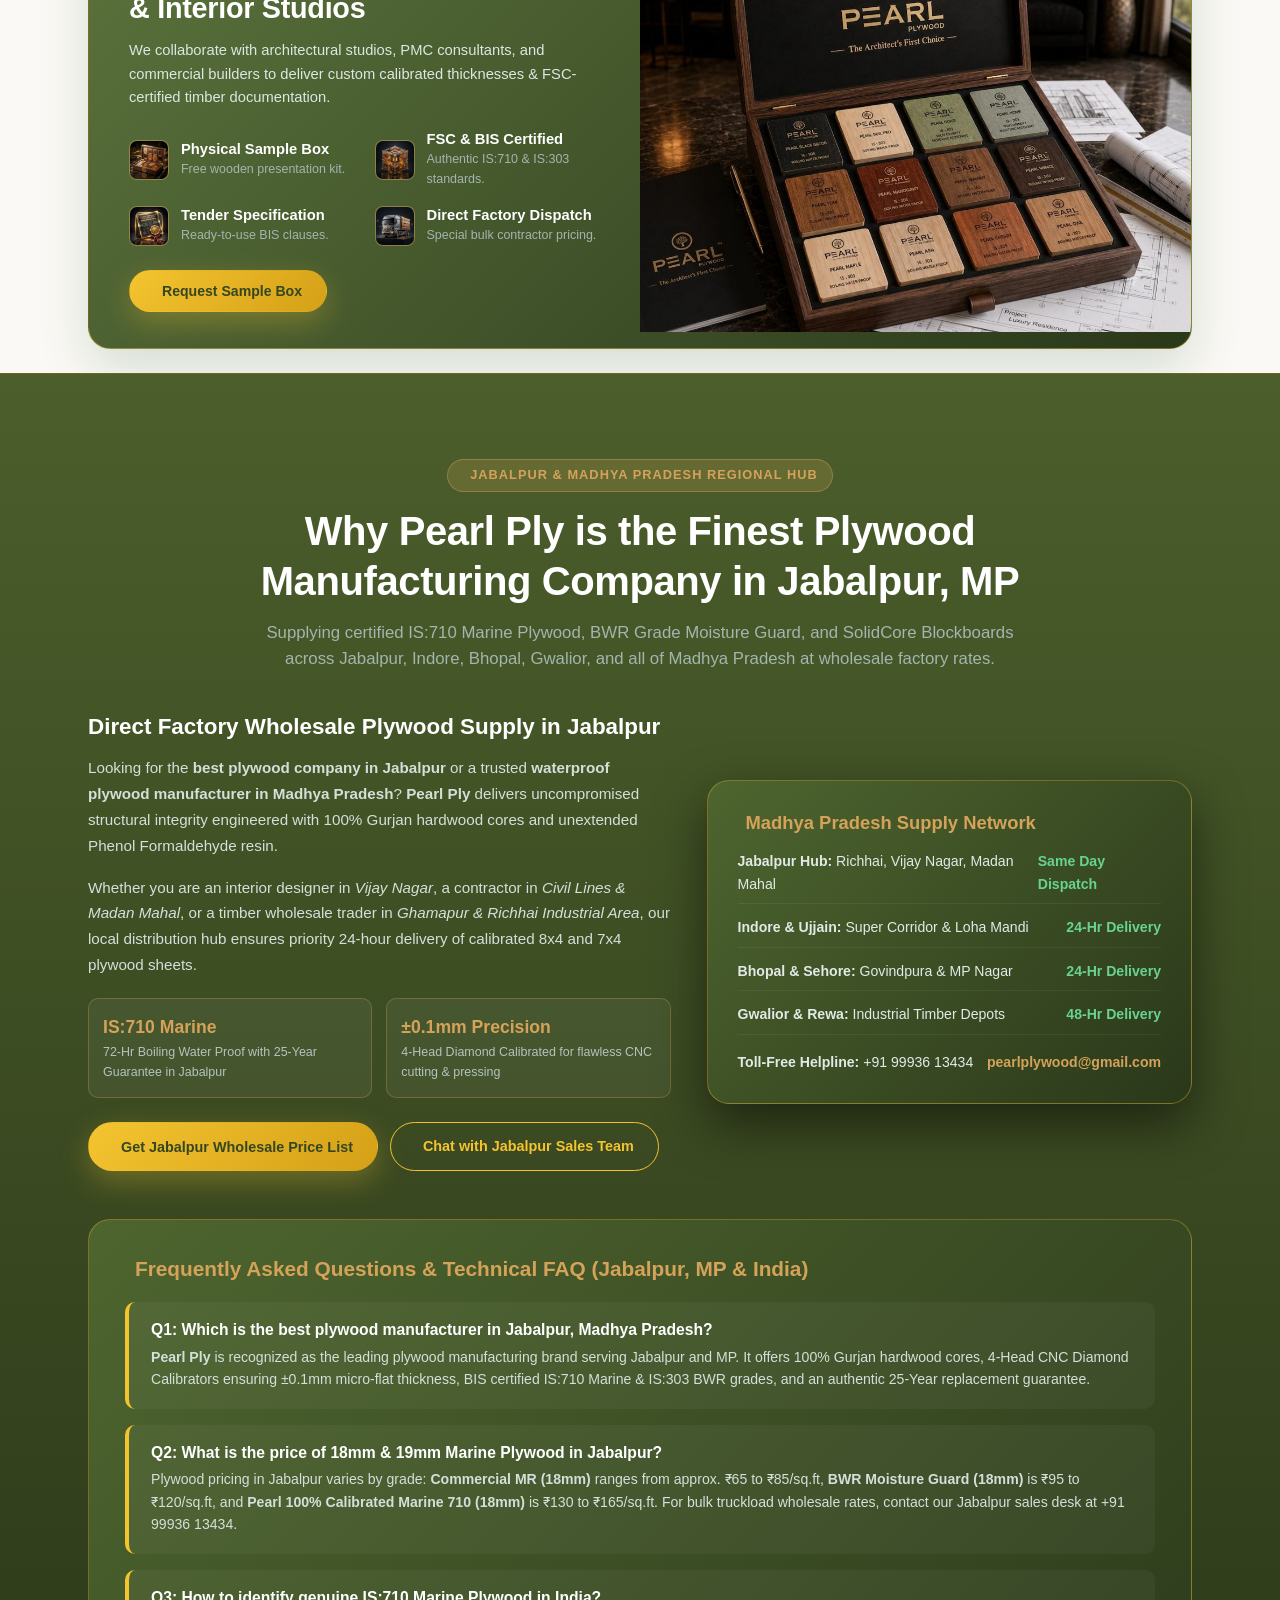
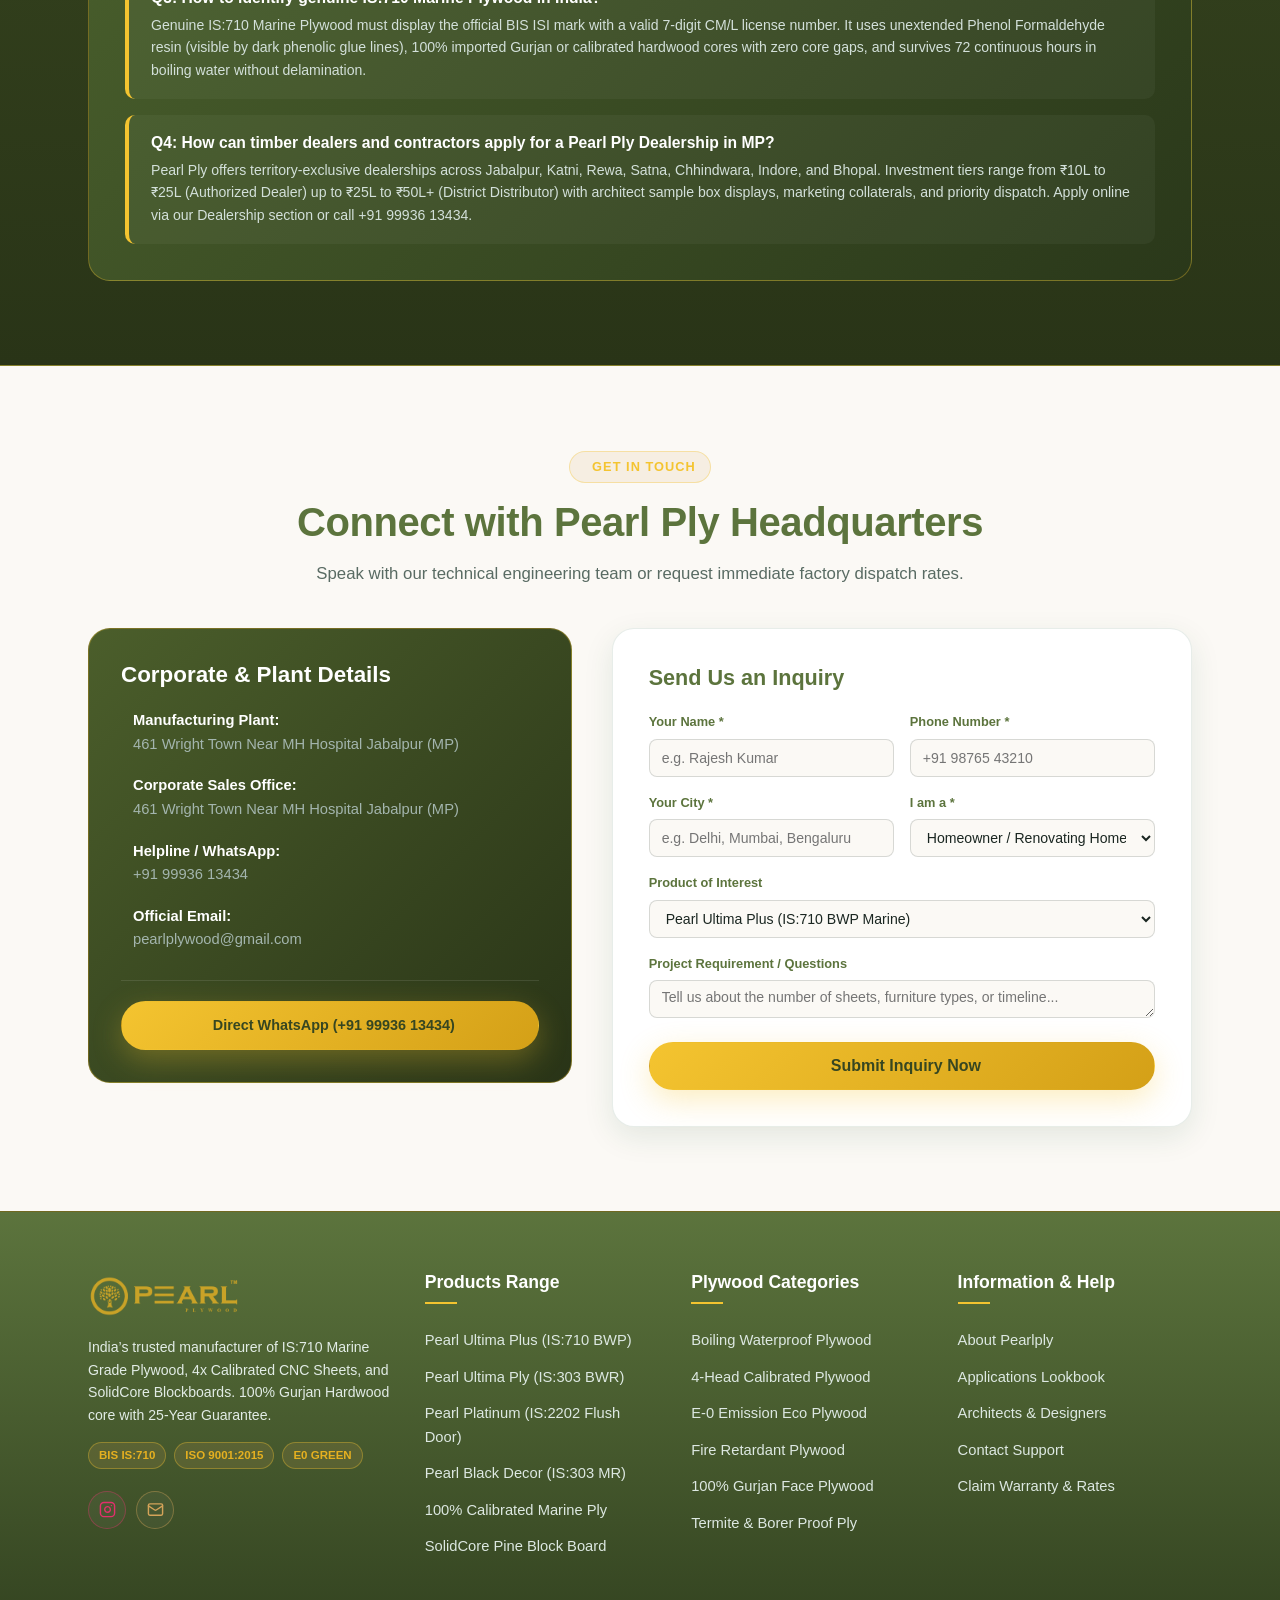
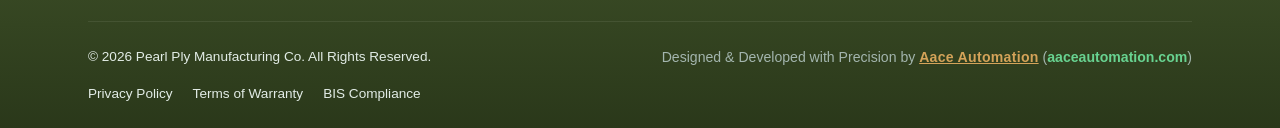
==== commit 935415b3: "Integrate Google Firebase Firestore for realtime cloud catalog & multi-device sync" ====
--- a/index.html
+++ b/index.html
@@ -1856,7 +1856,11 @@
   <!-- Toast Notification Container -->
   <div class="toast-container" id="toastContainer"></div>
 
-  <!-- JavaScript Scripts -->
+  <!-- Firebase Cloud Realtime Database SDKs -->
+  <script src="https://www.gstatic.com/firebasejs/9.23.0/firebase-app-compat.js"></script>
+  <script src="https://www.gstatic.com/firebasejs/9.23.0/firebase-firestore-compat.js"></script>
+  <script src="js/firebase-config.js?v=300"></script>
+  <script src="js/firebase-db.js?v=300"></script>
 
   <script src="js/quiz.js?v=250"></script>
   <script src="js/dealers.js?v=250"></script>
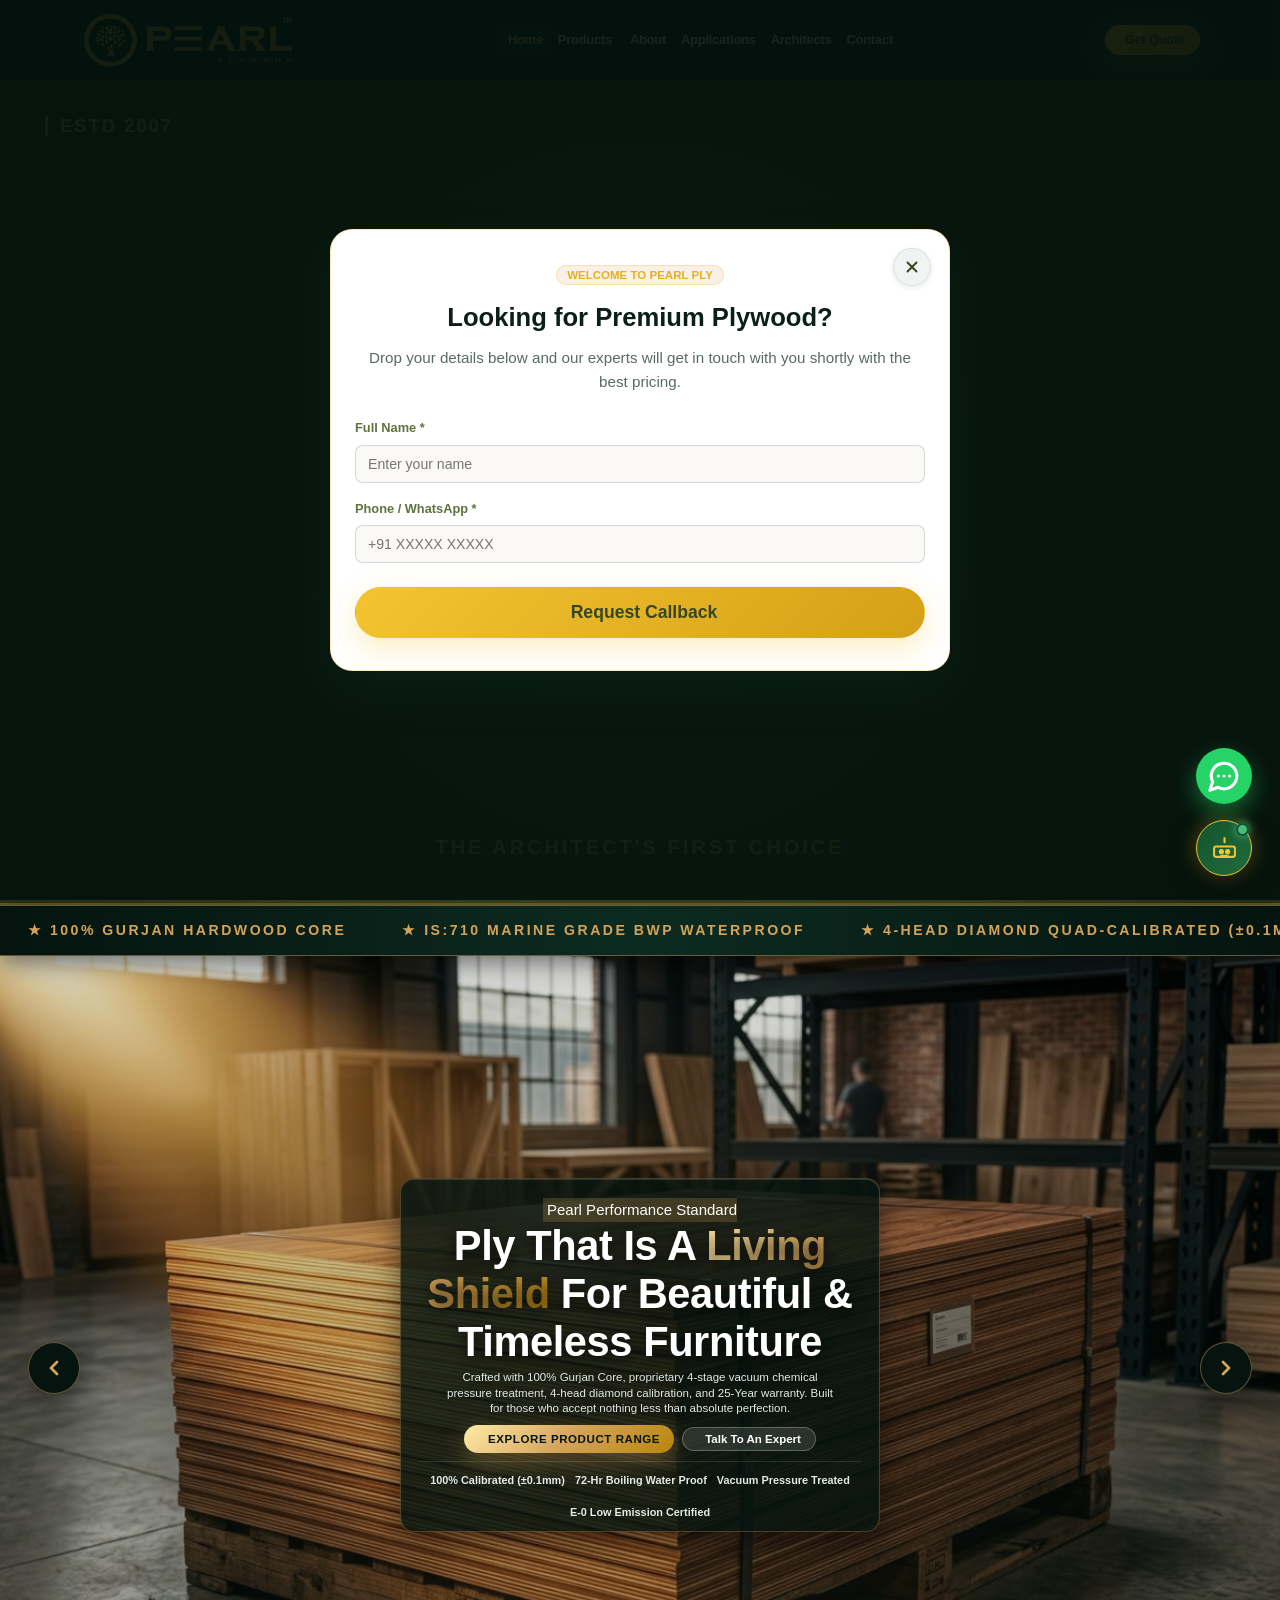
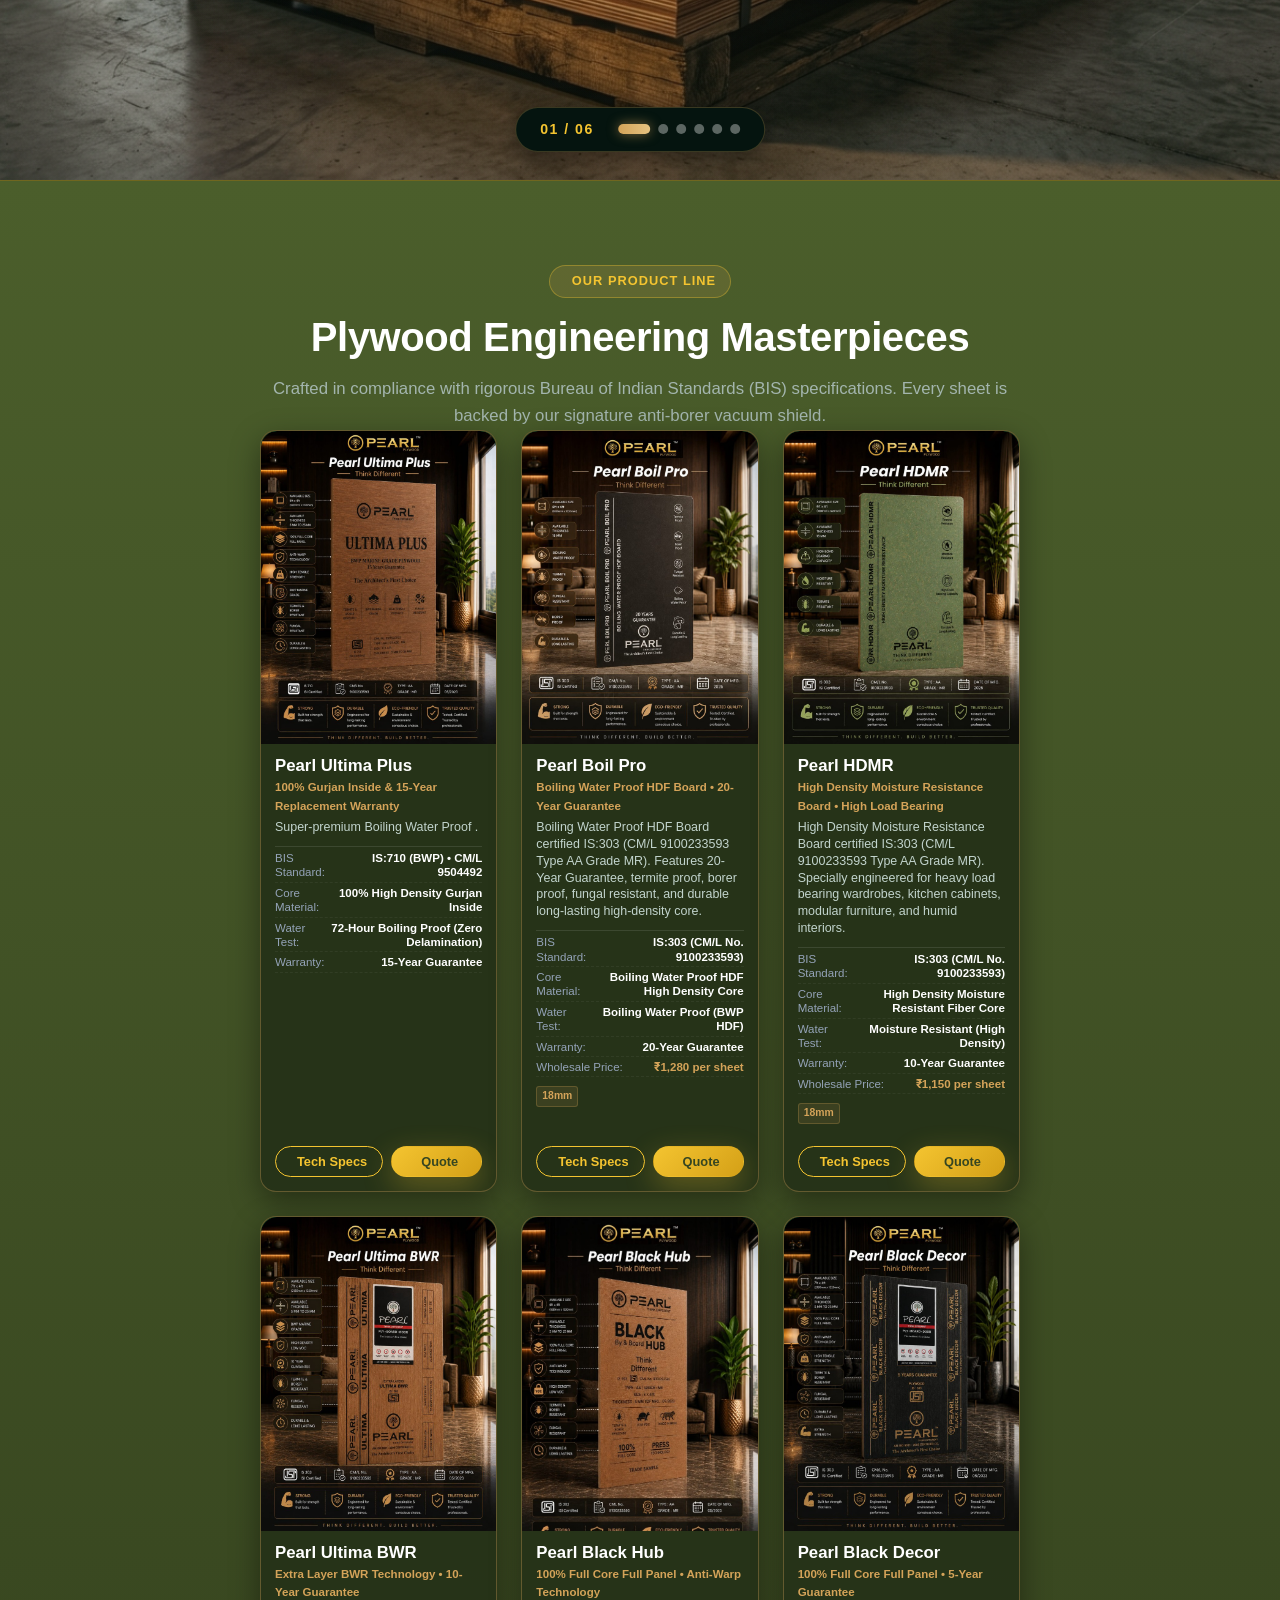
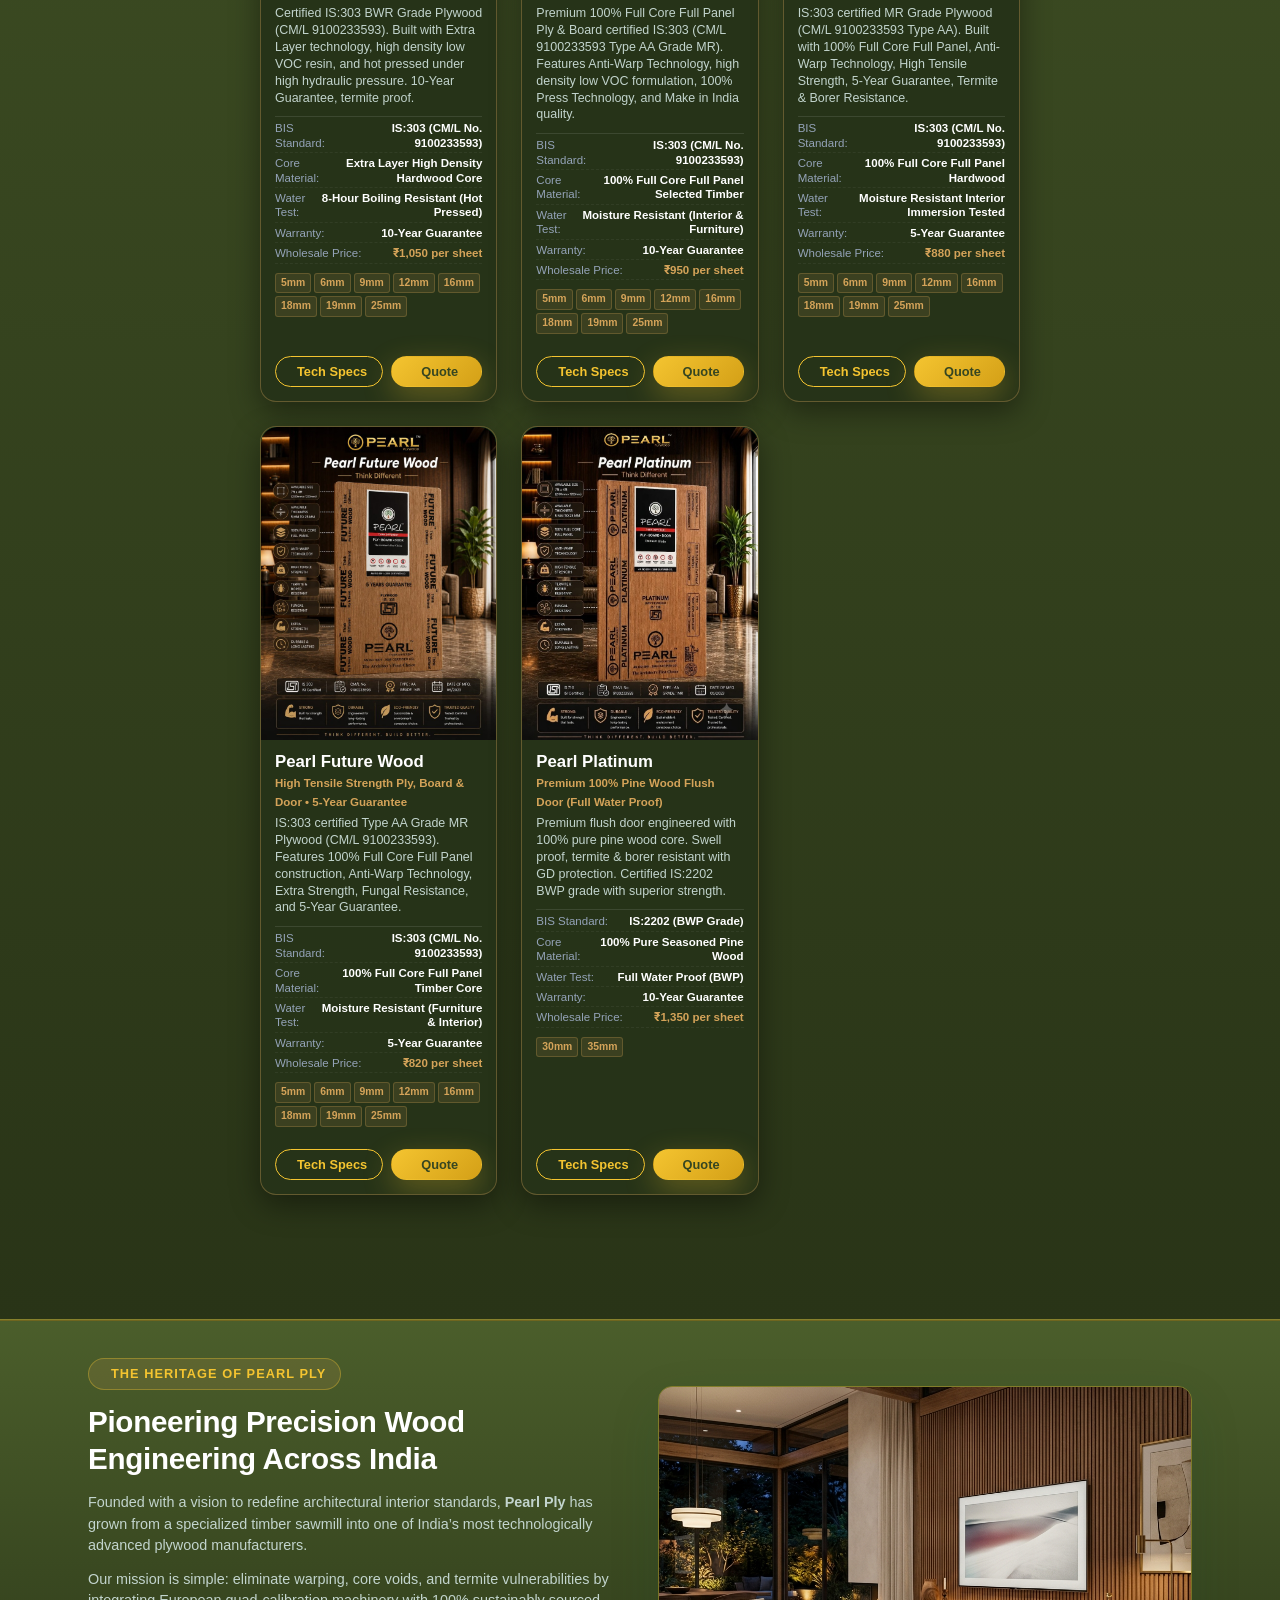
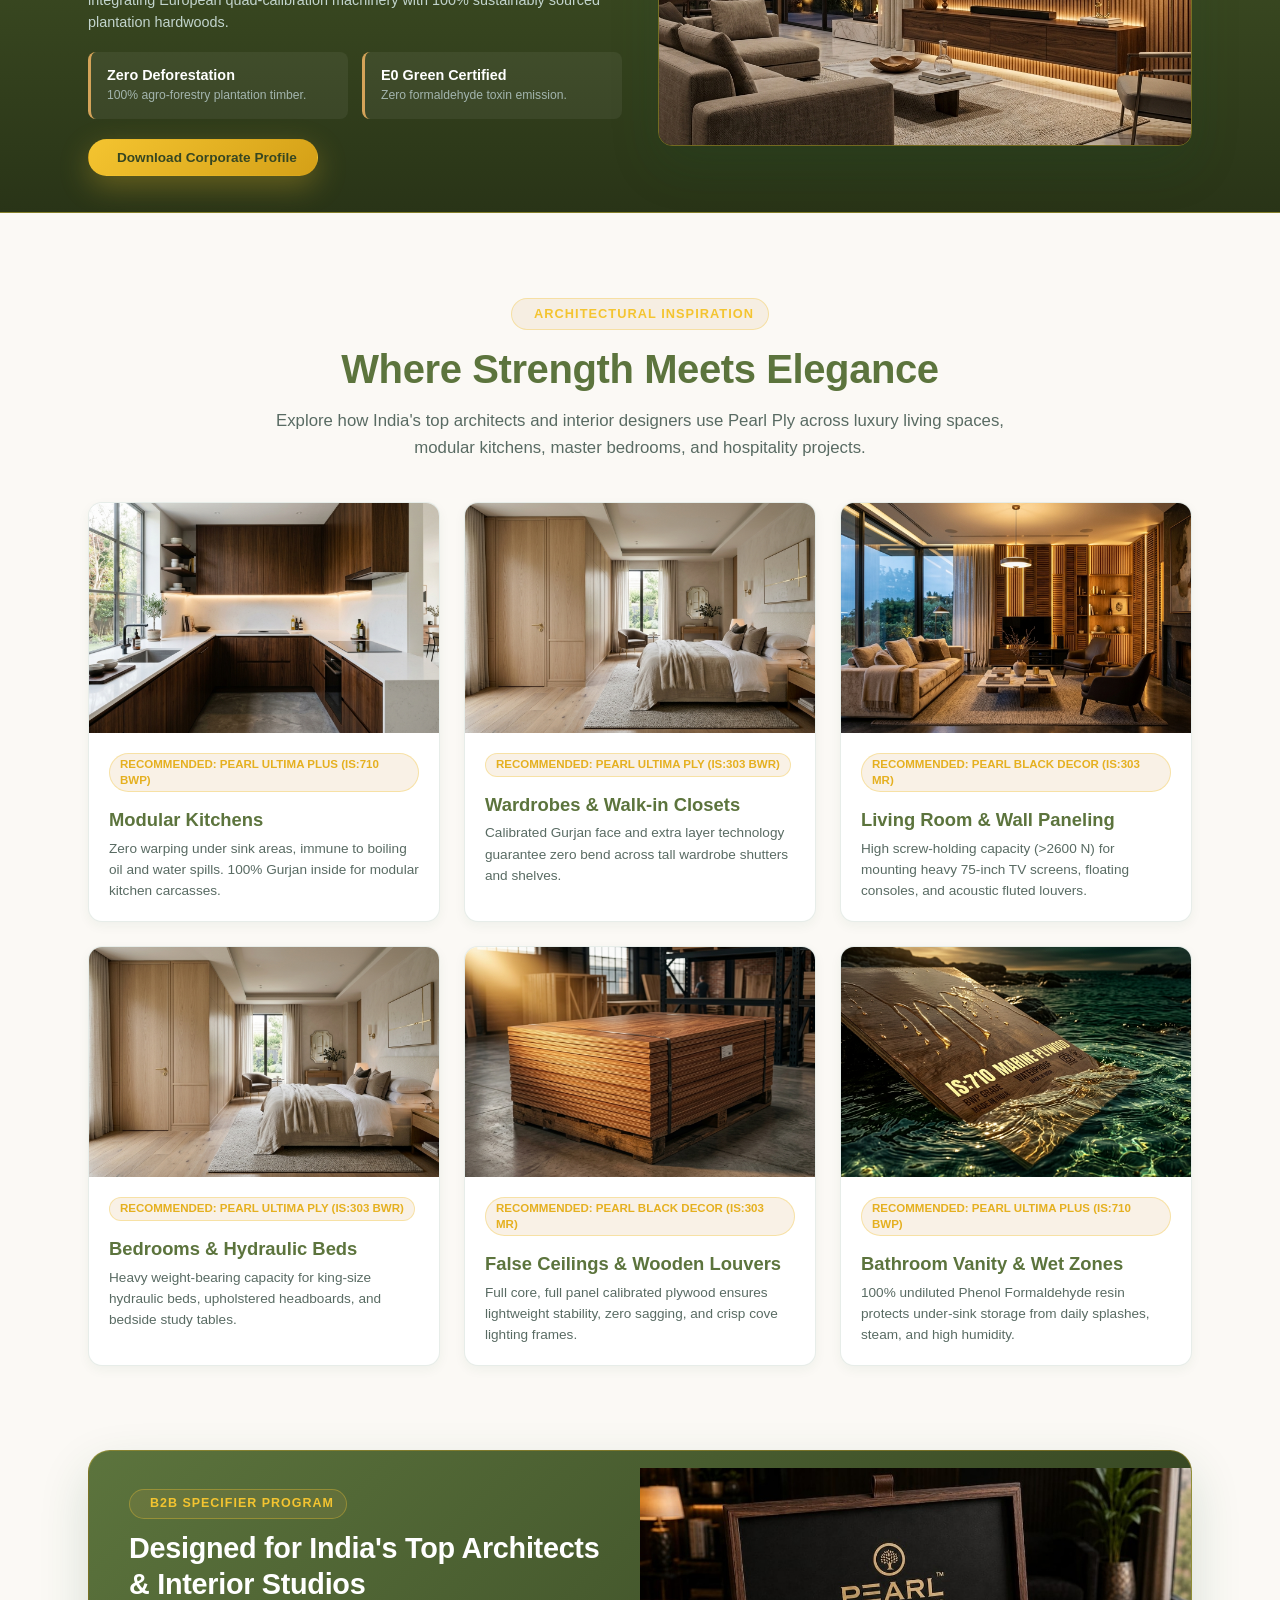
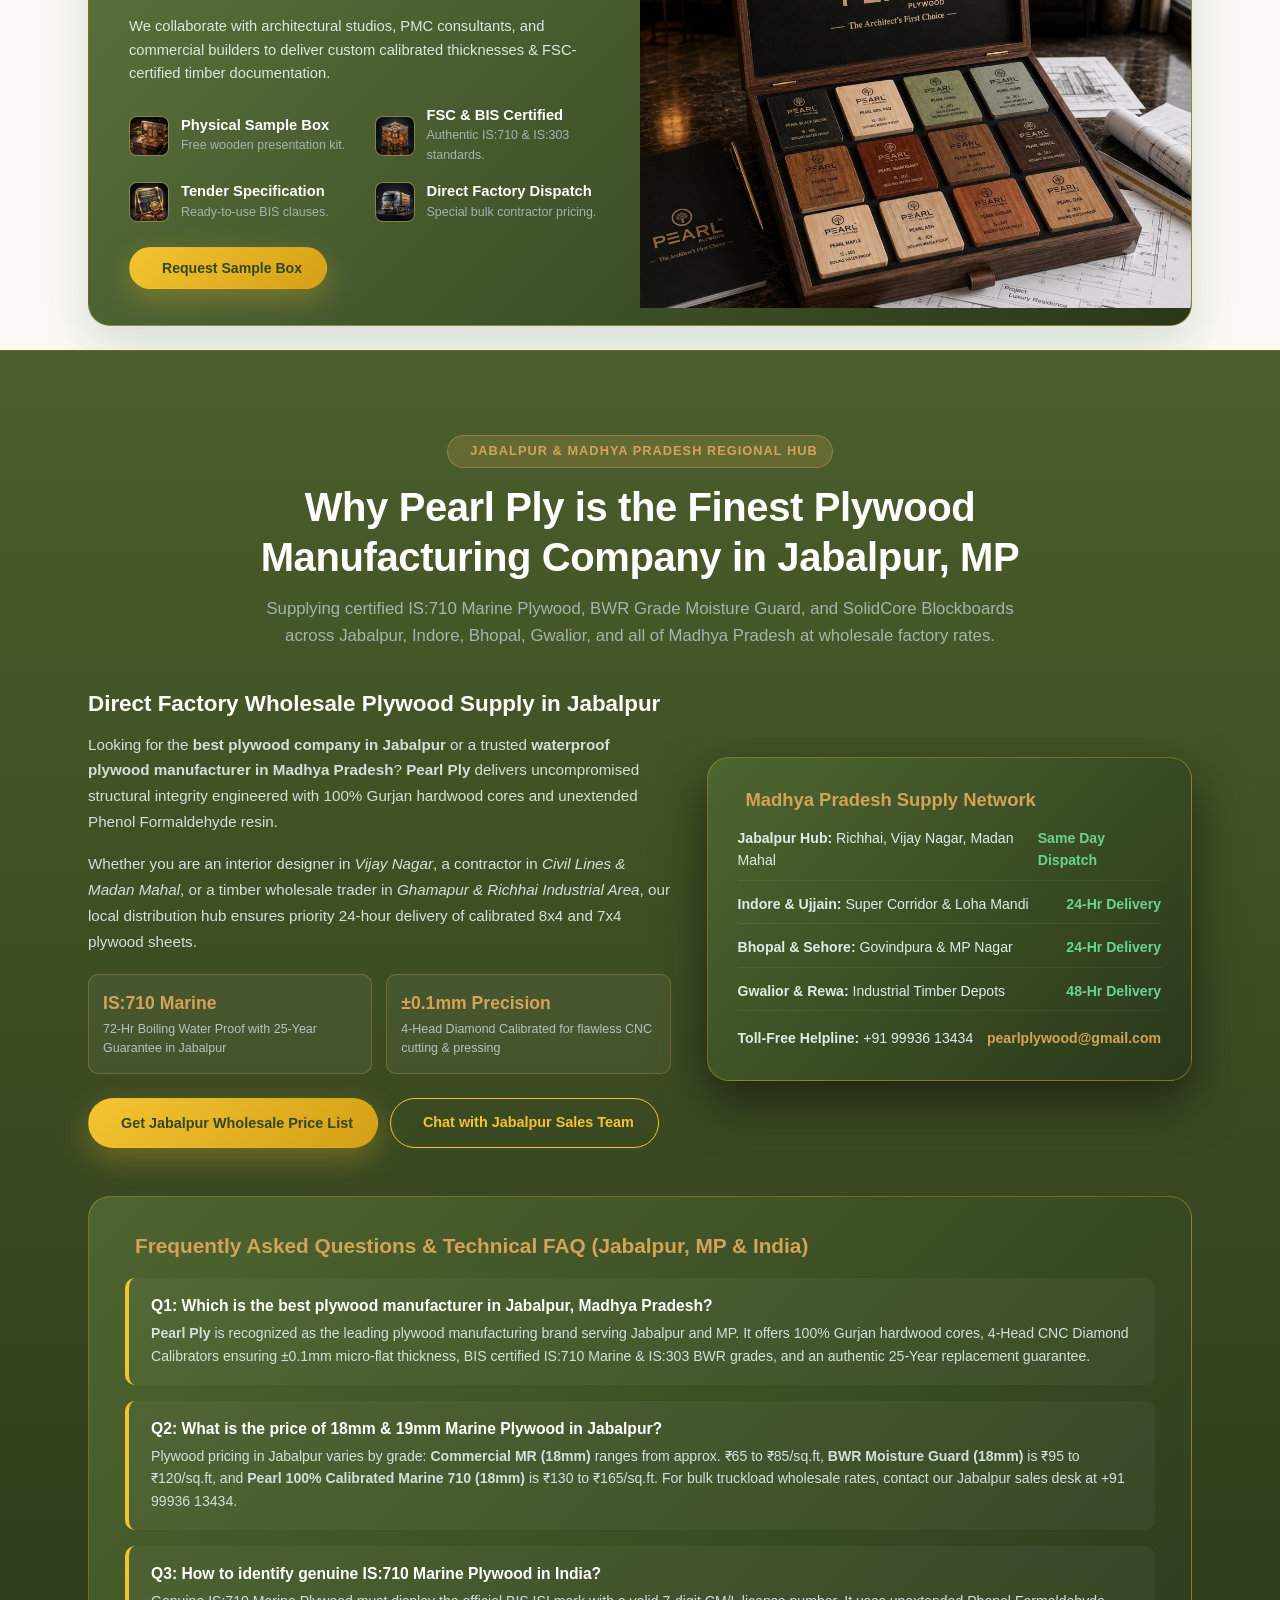
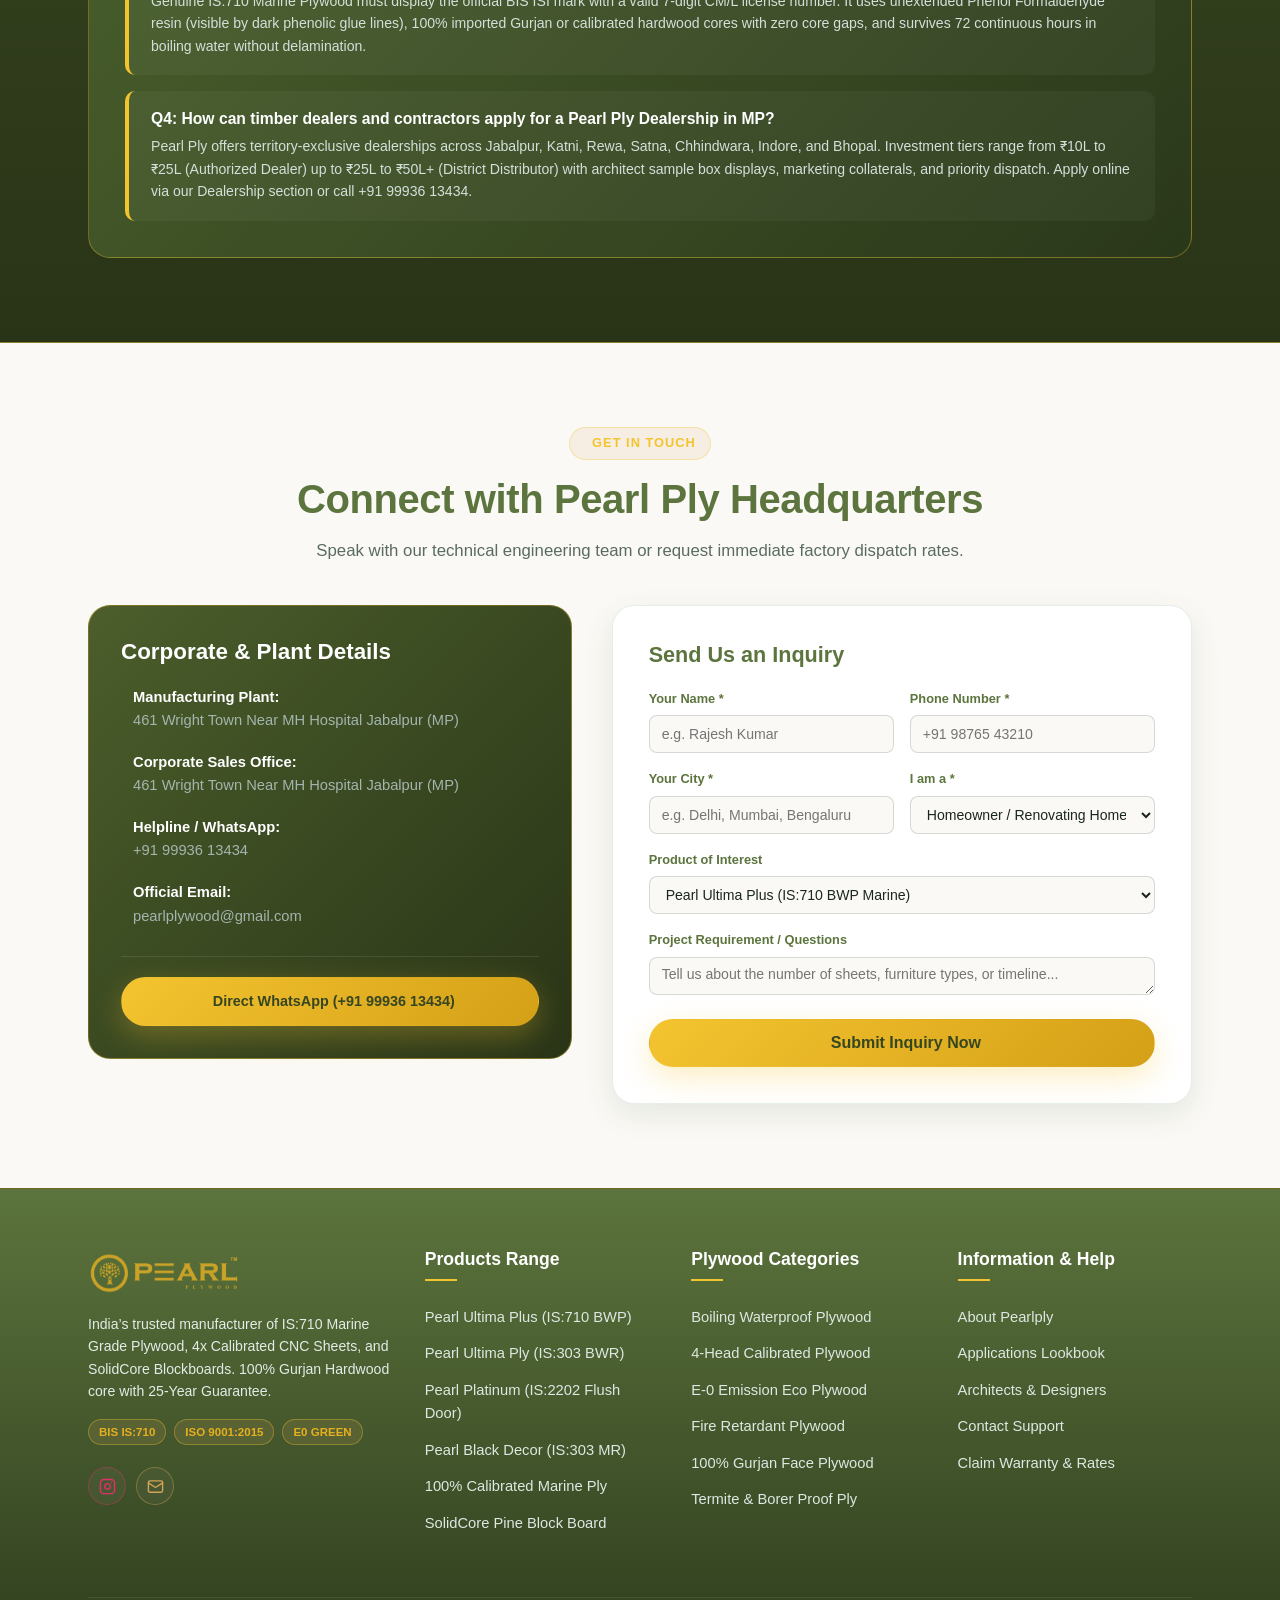
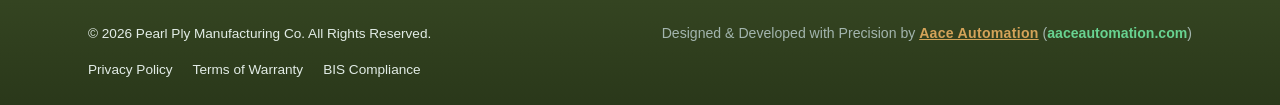
==== commit a579c47e: "Prioritize Cloud Firestore live sync for mobile devices and bust browser caches" ====
--- a/index.html
+++ b/index.html
@@ -1859,13 +1859,13 @@
   <!-- Firebase Cloud Realtime Database SDKs -->
   <script src="https://www.gstatic.com/firebasejs/9.23.0/firebase-app-compat.js"></script>
   <script src="https://www.gstatic.com/firebasejs/9.23.0/firebase-firestore-compat.js"></script>
-  <script src="js/firebase-config.js?v=300"></script>
-  <script src="js/firebase-db.js?v=300"></script>
-
-  <script src="js/quiz.js?v=250"></script>
-  <script src="js/dealers.js?v=250"></script>
-  <script src="js/chatbot.js?v=250"></script>
-  <script src="js/app.js?v=250"></script>
+  <script src="js/firebase-config.js?v=505"></script>
+  <script src="js/firebase-db.js?v=505"></script>
+
+  <script src="js/quiz.js?v=505"></script>
+  <script src="js/dealers.js?v=505"></script>
+  <script src="js/chatbot.js?v=505"></script>
+  <script src="js/app.js?v=505"></script>
 
   <!-- ==========================================
        PHOTO LIGHTBOX OVERLAY
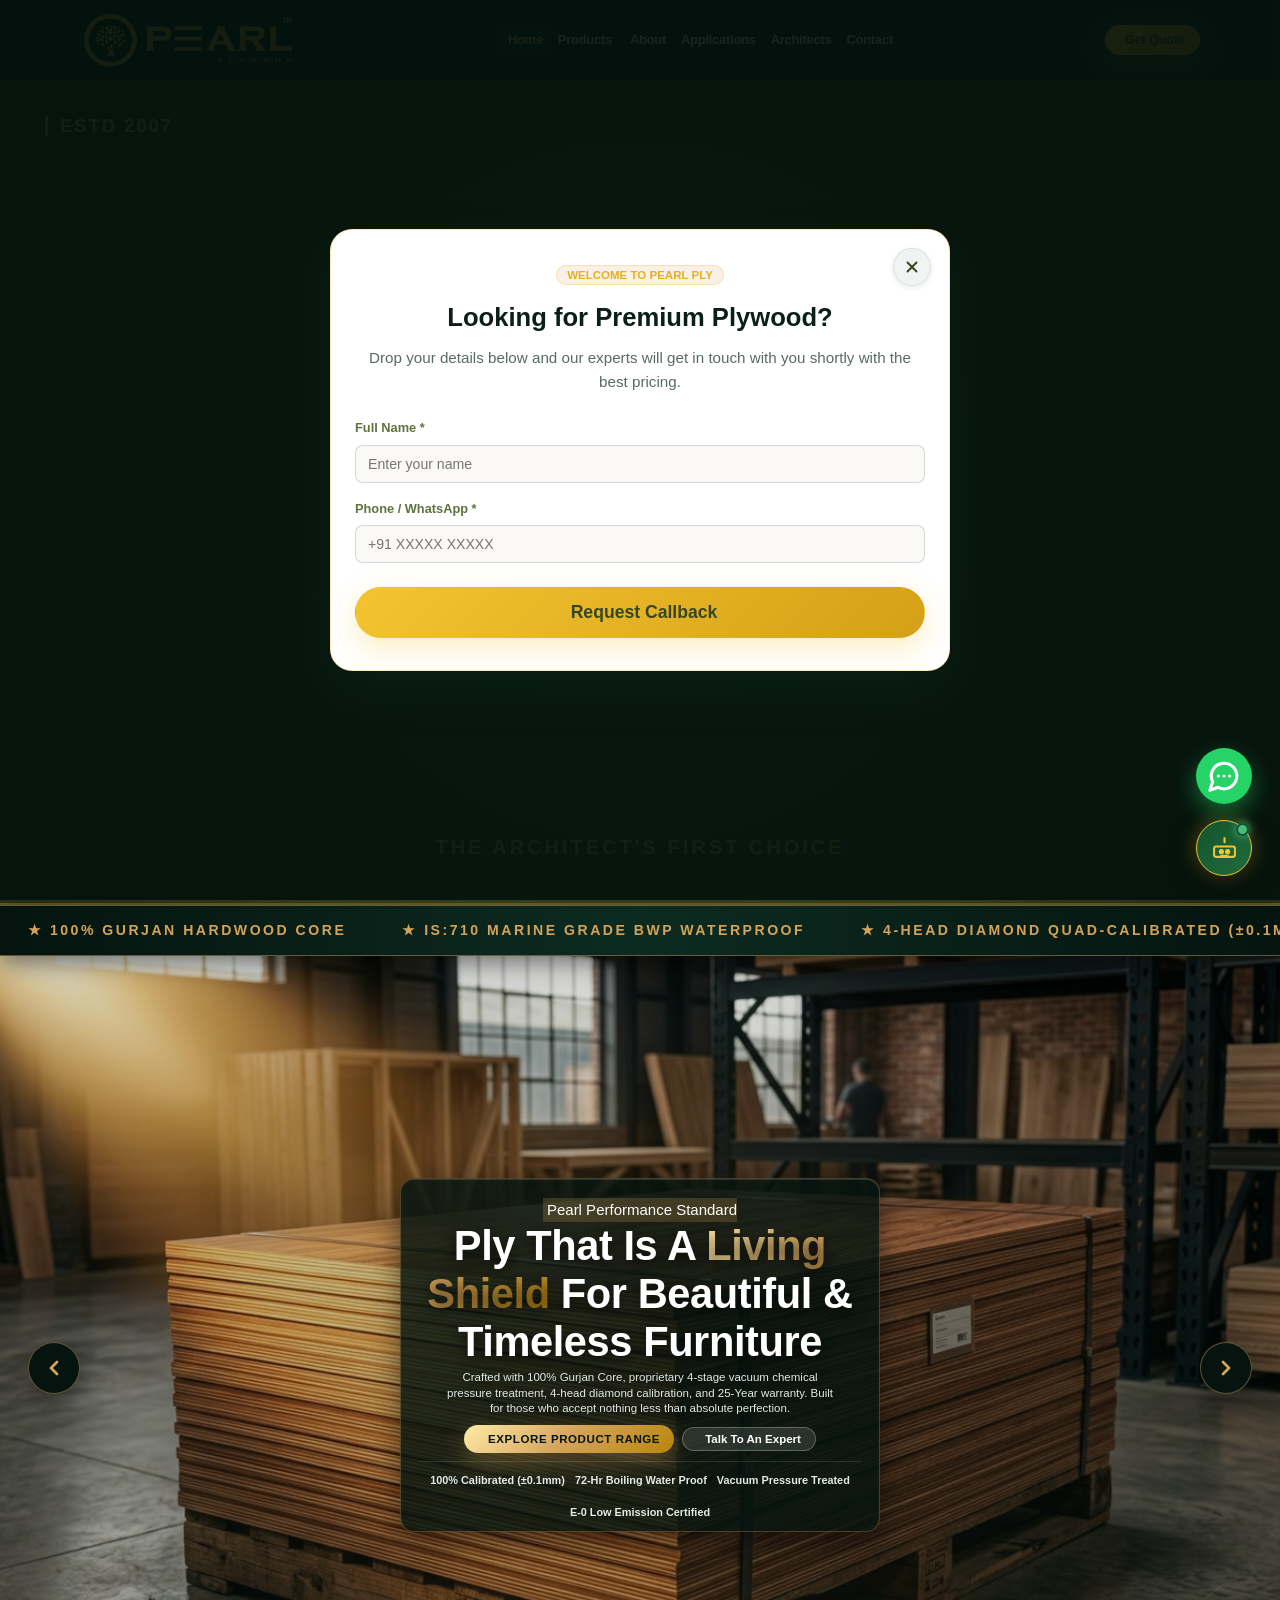
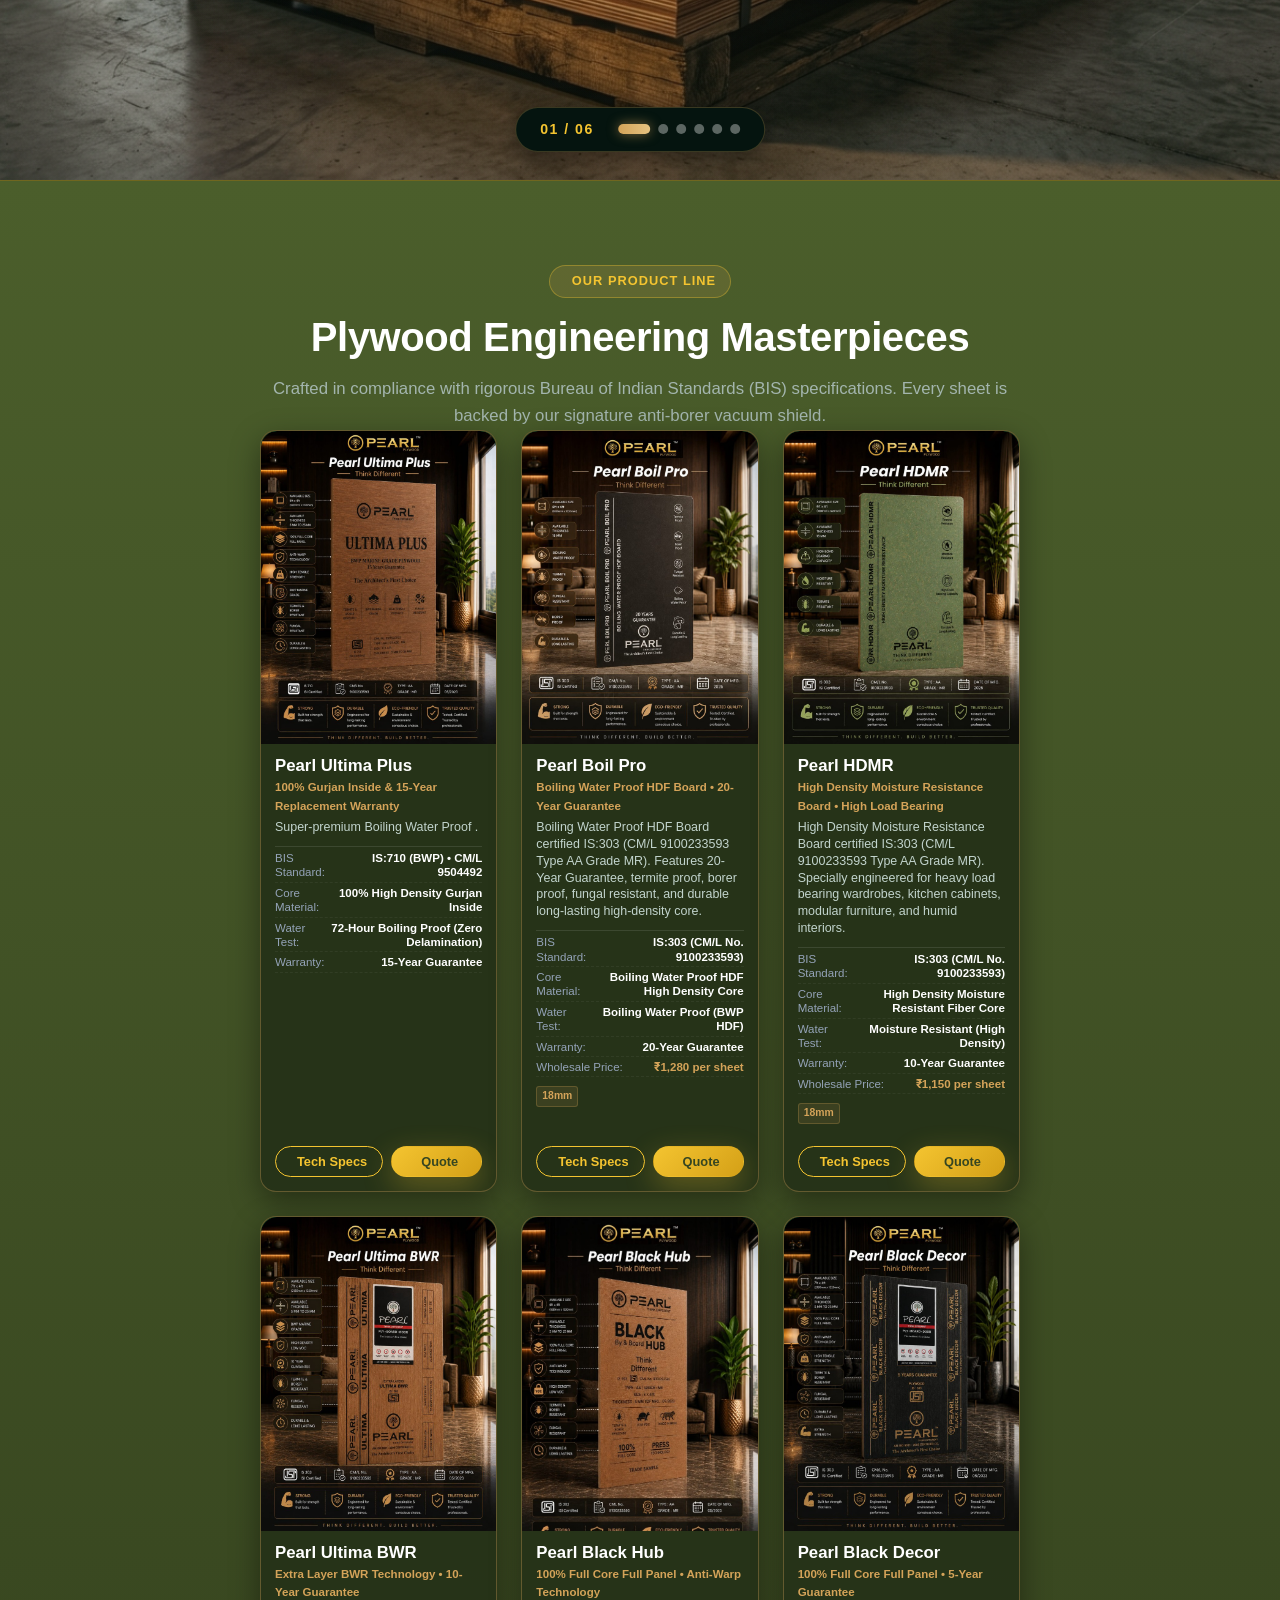
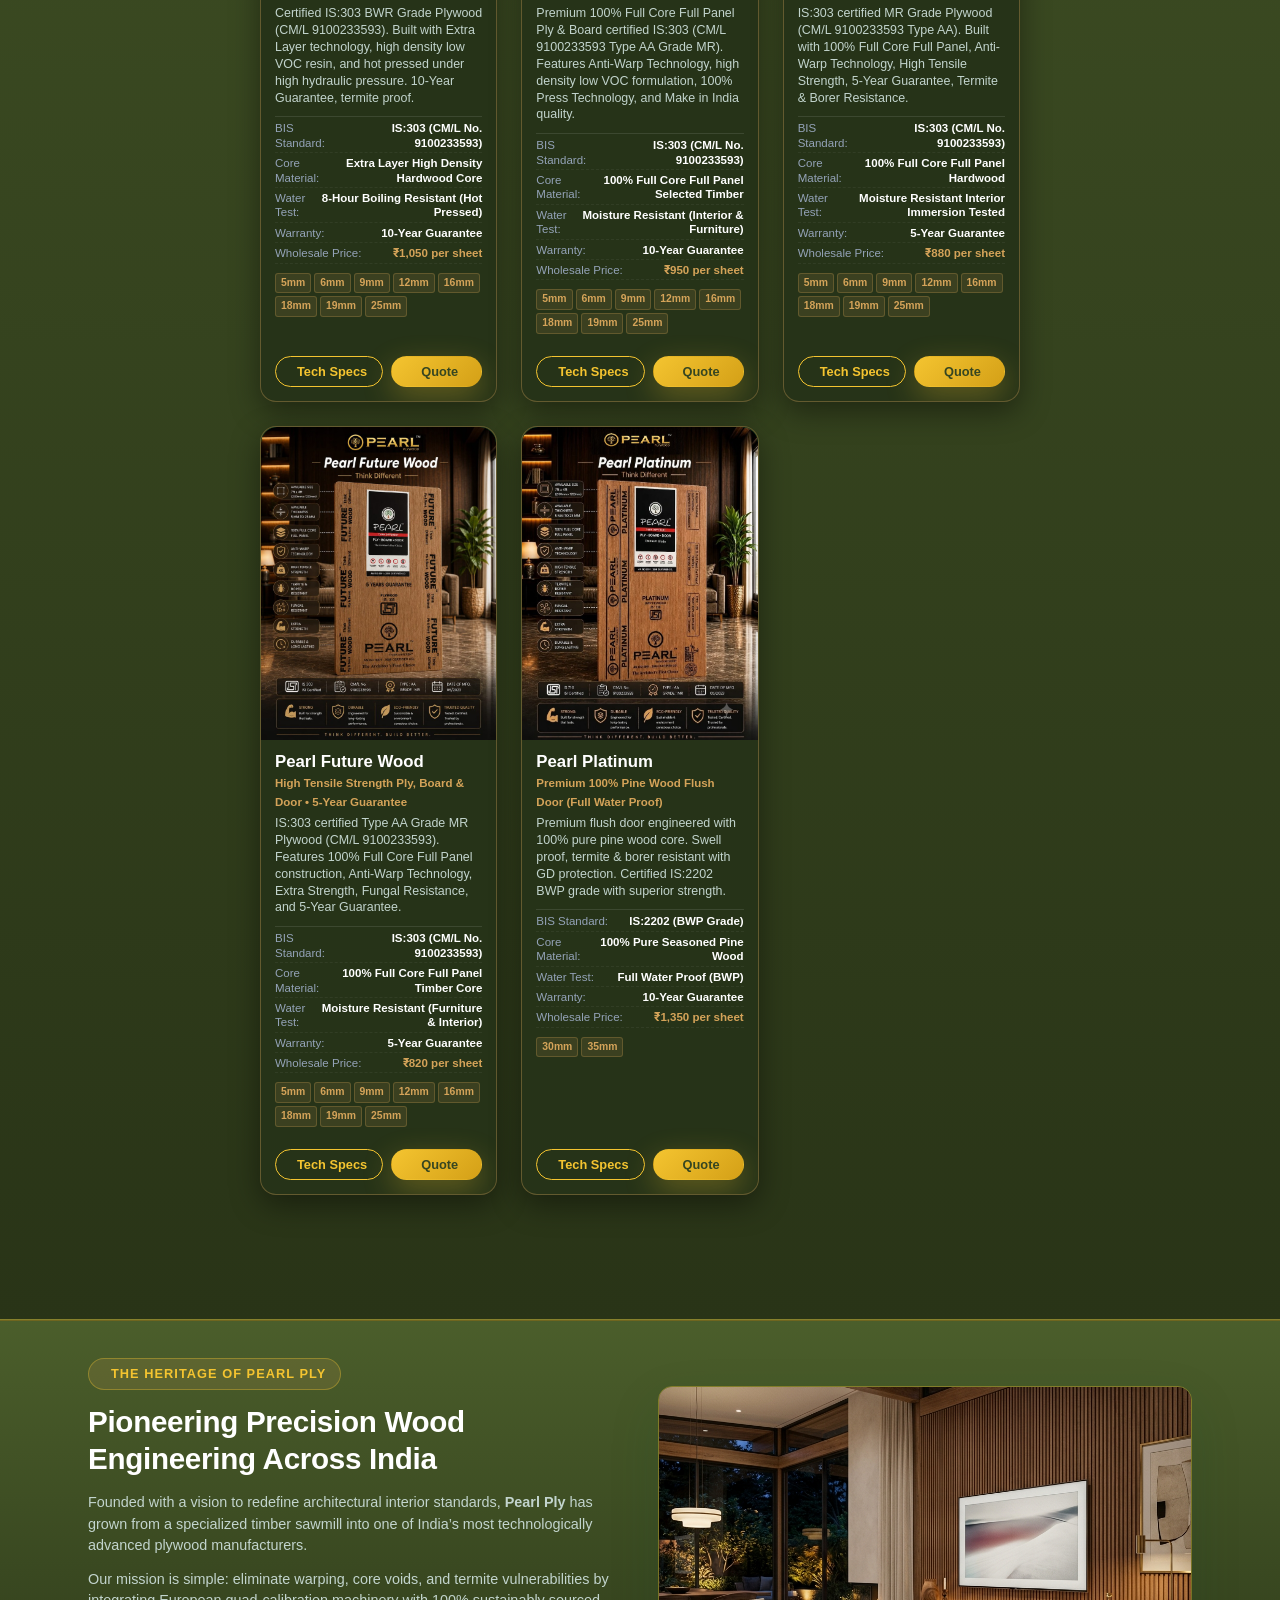
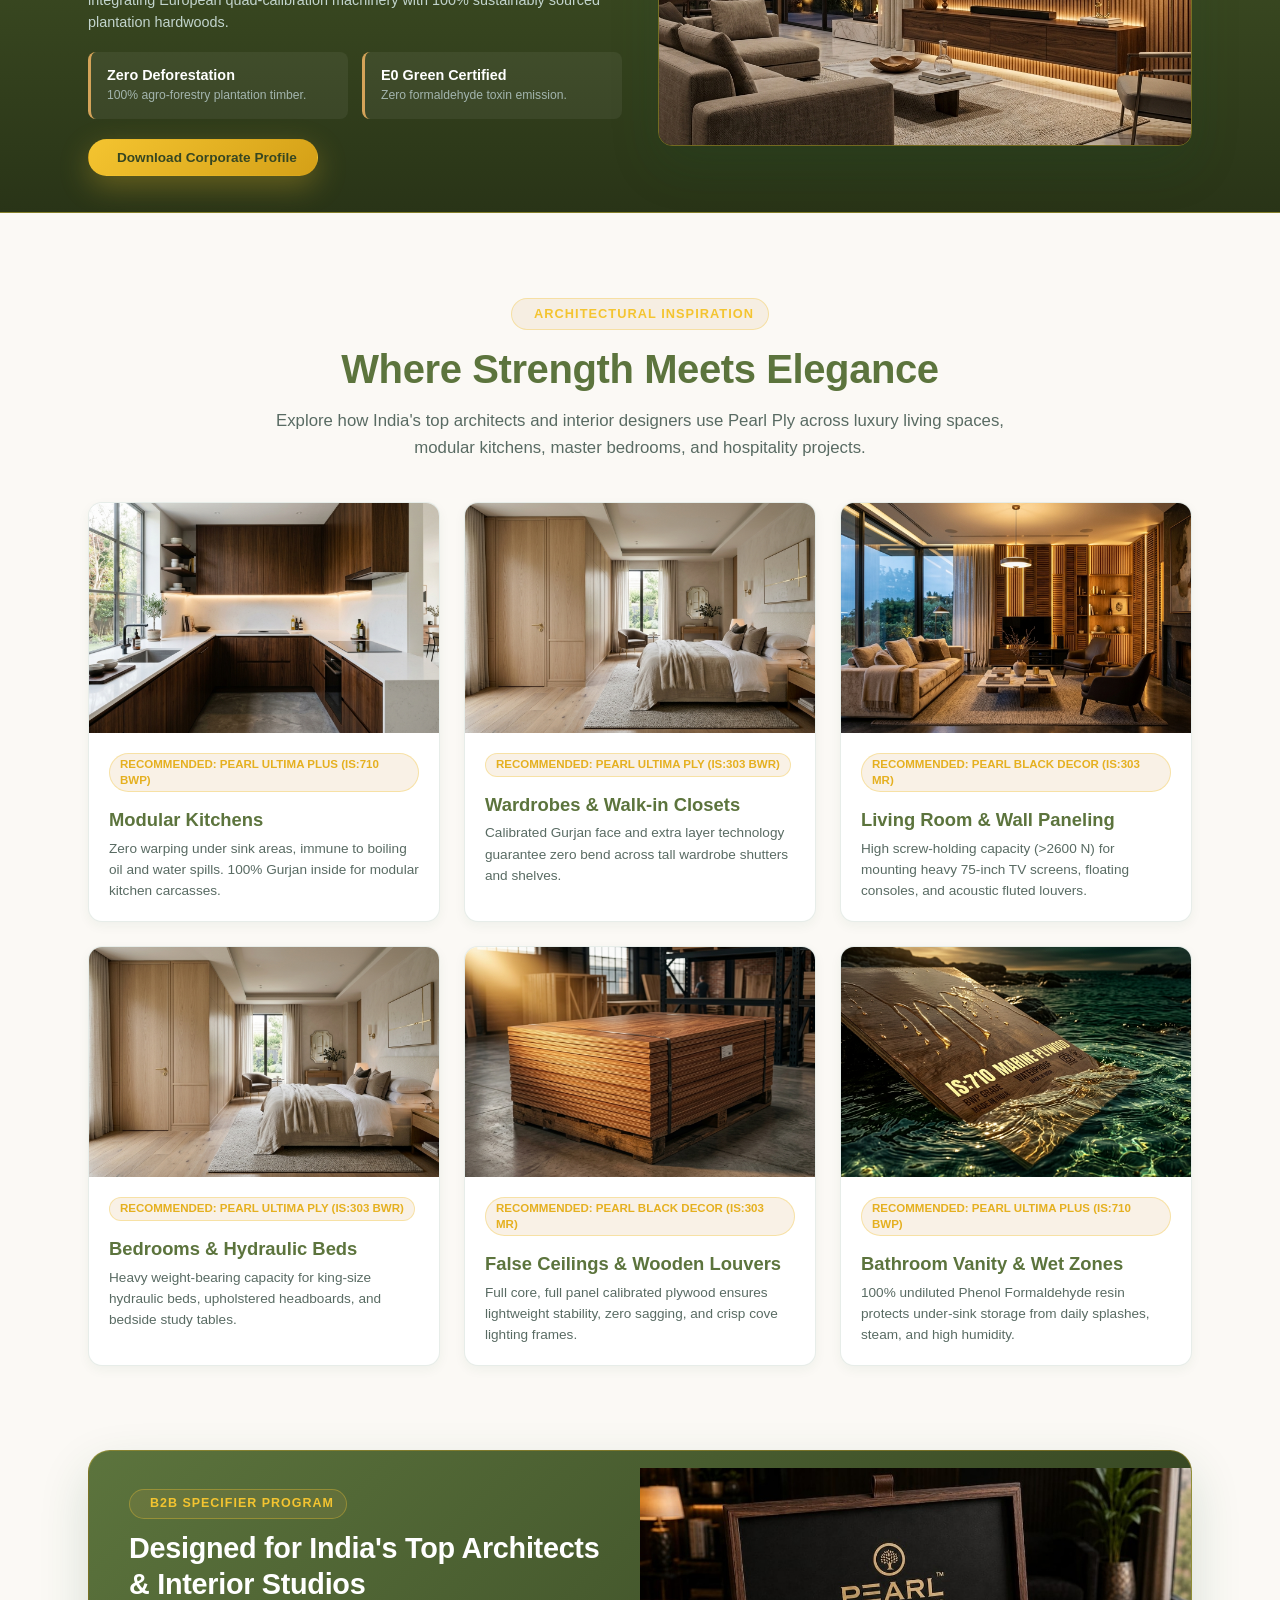
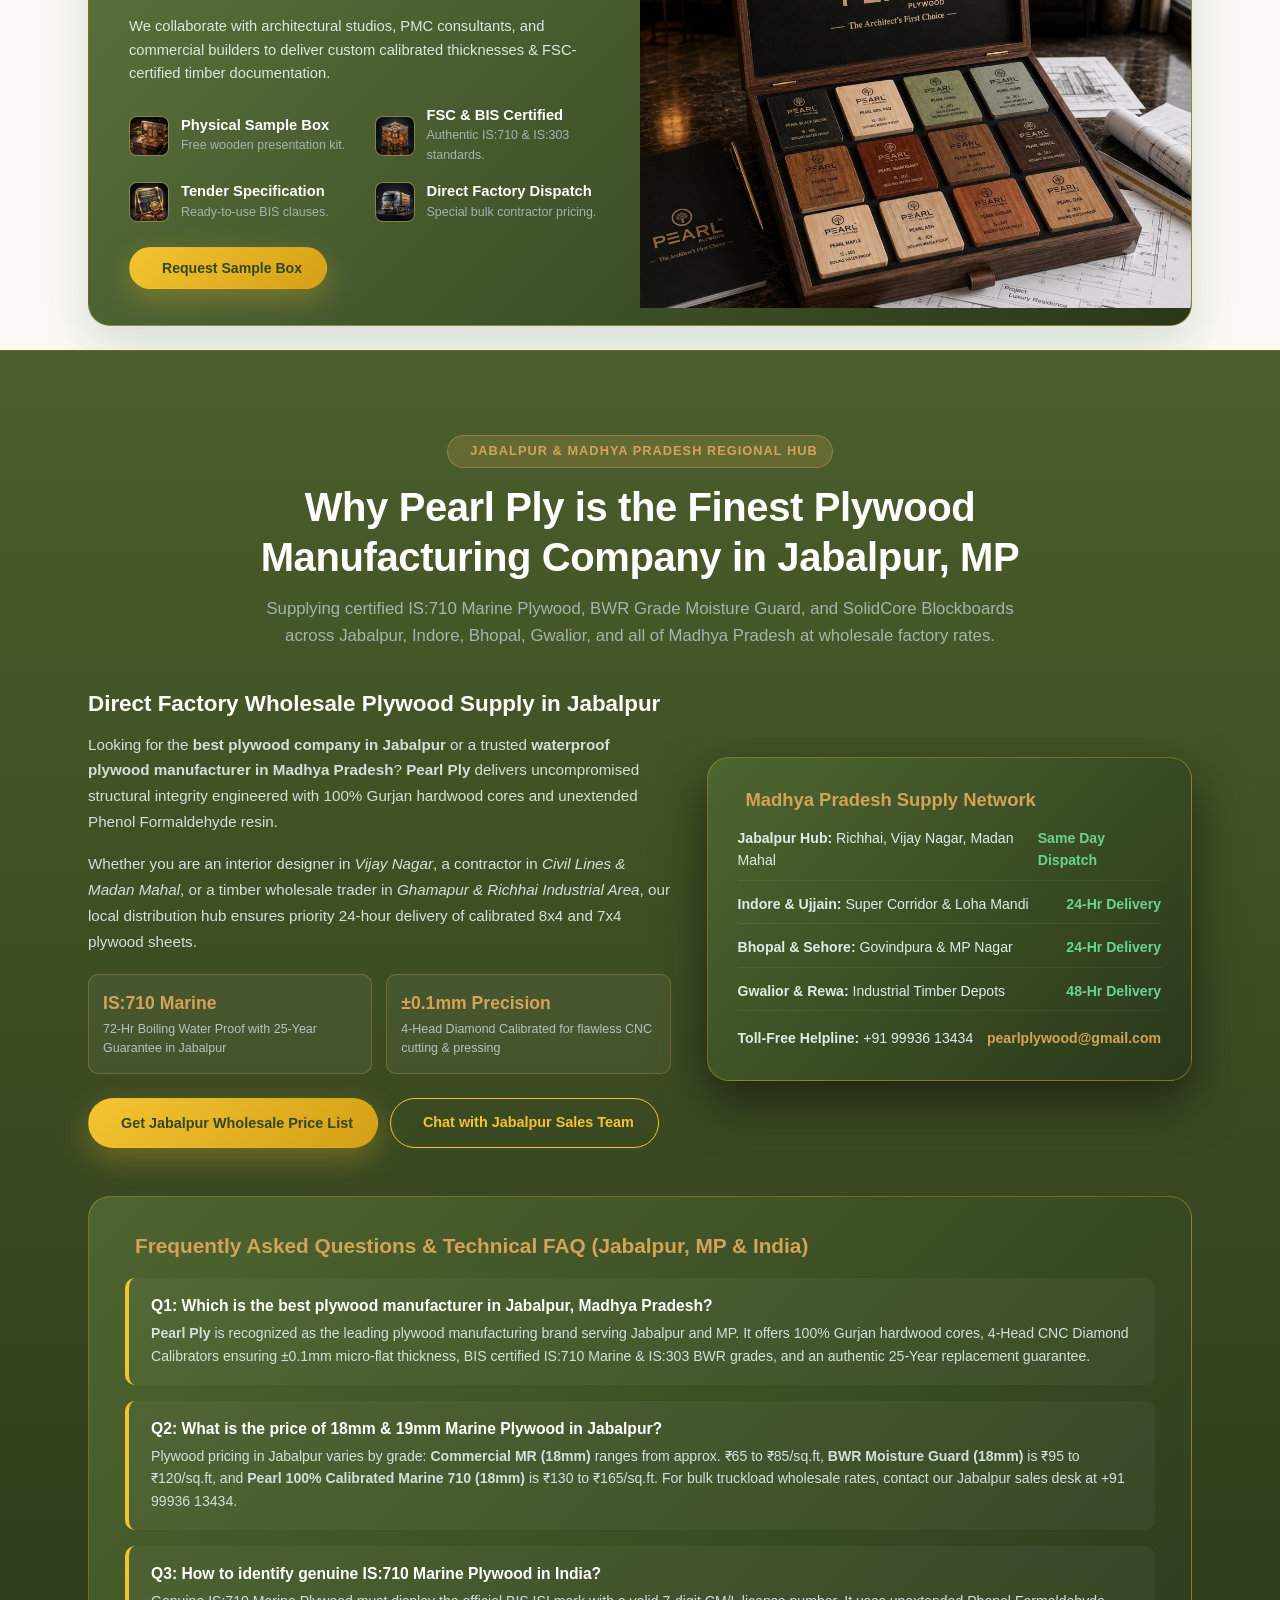
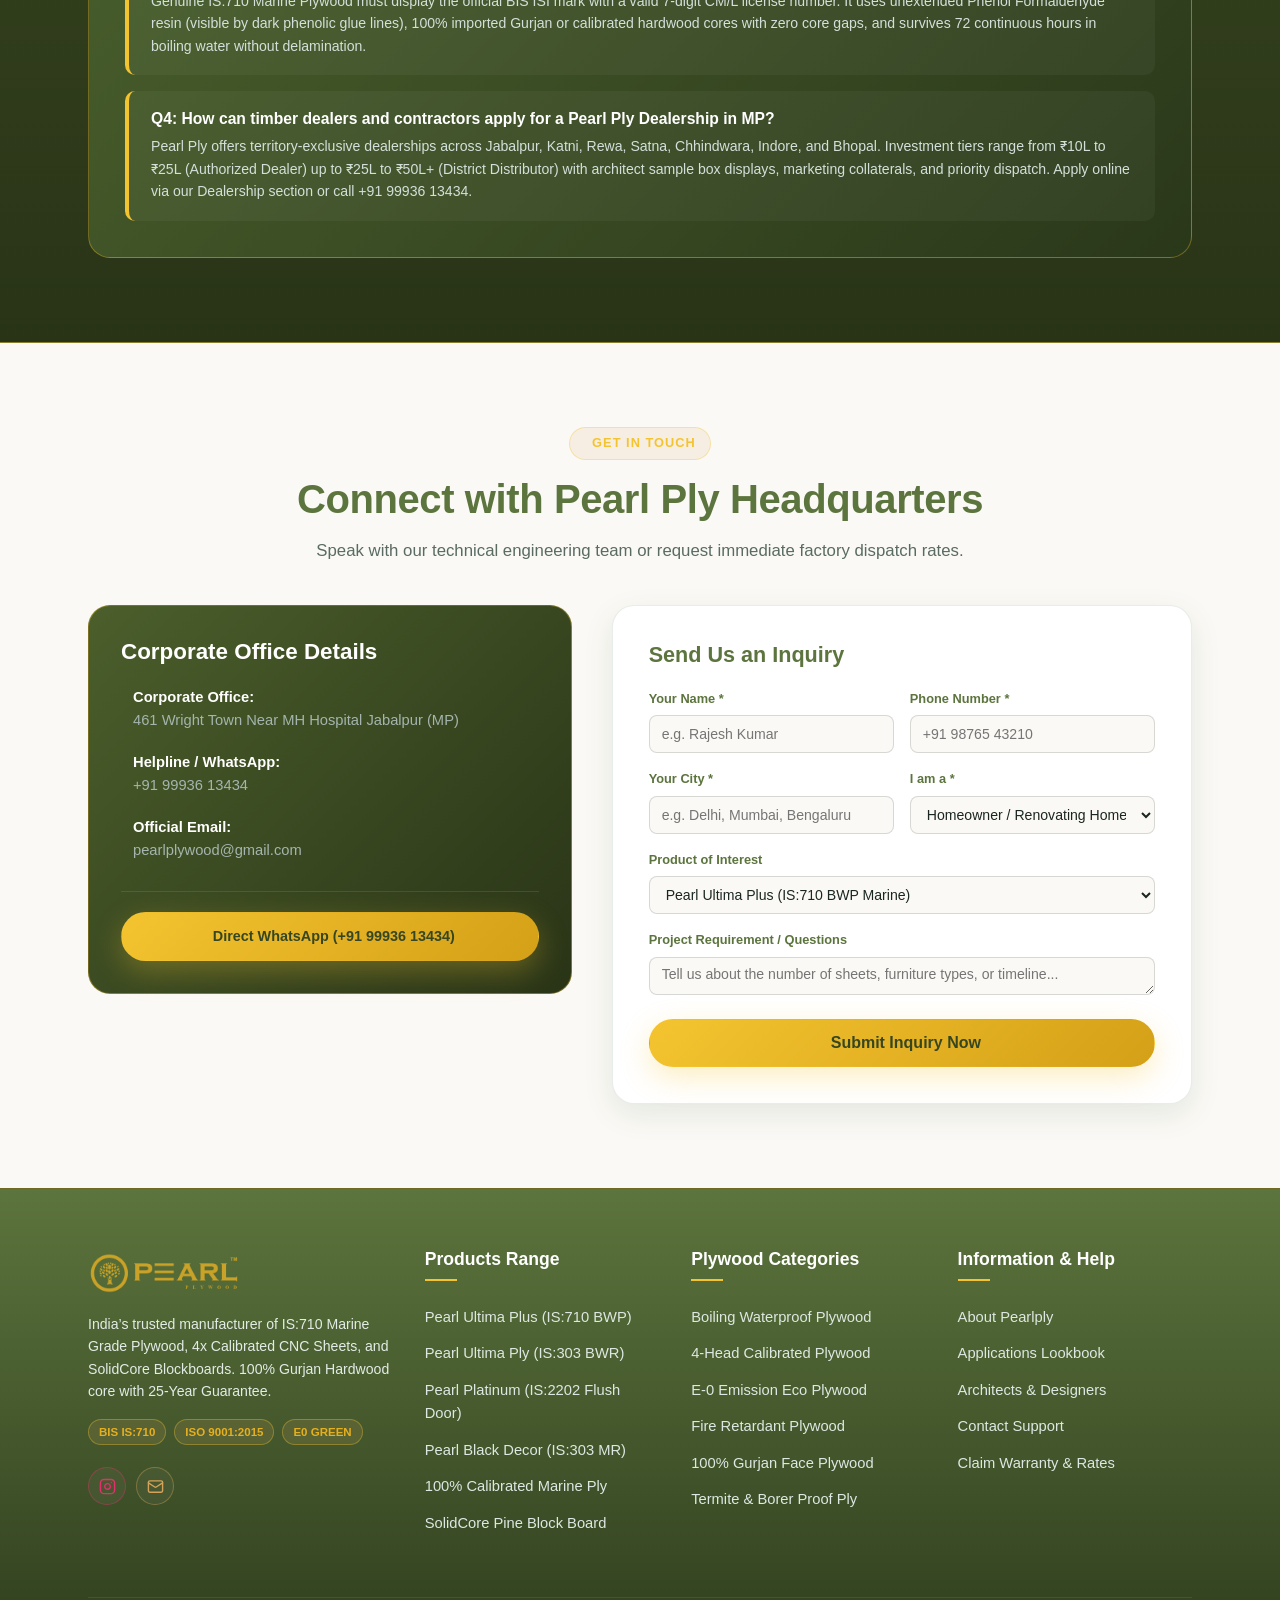
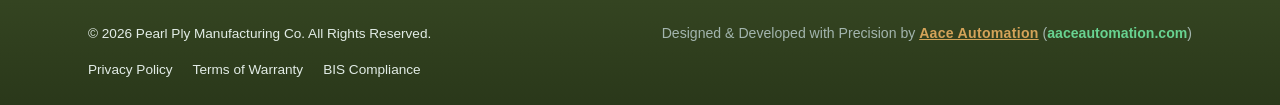
==== commit d782c0af: "Update contact section: show Corporate Office Details only and remove Manufacturing Plant" ====
--- a/index.html
+++ b/index.html
@@ -1370,21 +1370,13 @@
         <!-- Company Info -->
         <div>
           <div style="background: linear-gradient(135deg, #4B5E2B 0%, #293417 100%); color: #FFFFFF; padding: 32px; border-radius: var(--radius-lg); border: 1px solid var(--border-gold);">
-            <h3 style="color: #FFFFFF; font-size: 1.4rem; margin-bottom: 20px;">Corporate & Plant Details</h3>
+            <h3 style="color: #FFFFFF; font-size: 1.4rem; margin-bottom: 20px;">Corporate Office Details</h3>
             
             <div style="display: flex; flex-direction: column; gap: 18px; font-size: 0.92rem;">
               <div style="display: flex; gap: 12px;">
-                <i class="lucide-map-pin" style="color: #D4A359; font-size: 1.2rem; flex-shrink: 0;"></i>
-                <div>
-                  <strong>Manufacturing Plant:</strong><br>
-                  <span style="color: #A3B5AE;">461 Wright Town Near MH Hospital Jabalpur (MP)</span>
-                </div>
-              </div>
-
-              <div style="display: flex; gap: 12px;">
                 <i class="lucide-building" style="color: #D4A359; font-size: 1.2rem; flex-shrink: 0;"></i>
                 <div>
-                  <strong>Corporate Sales Office:</strong><br>
+                  <strong>Corporate Office:</strong><br>
                   <span style="color: #A3B5AE;">461 Wright Town Near MH Hospital Jabalpur (MP)</span>
                 </div>
               </div>
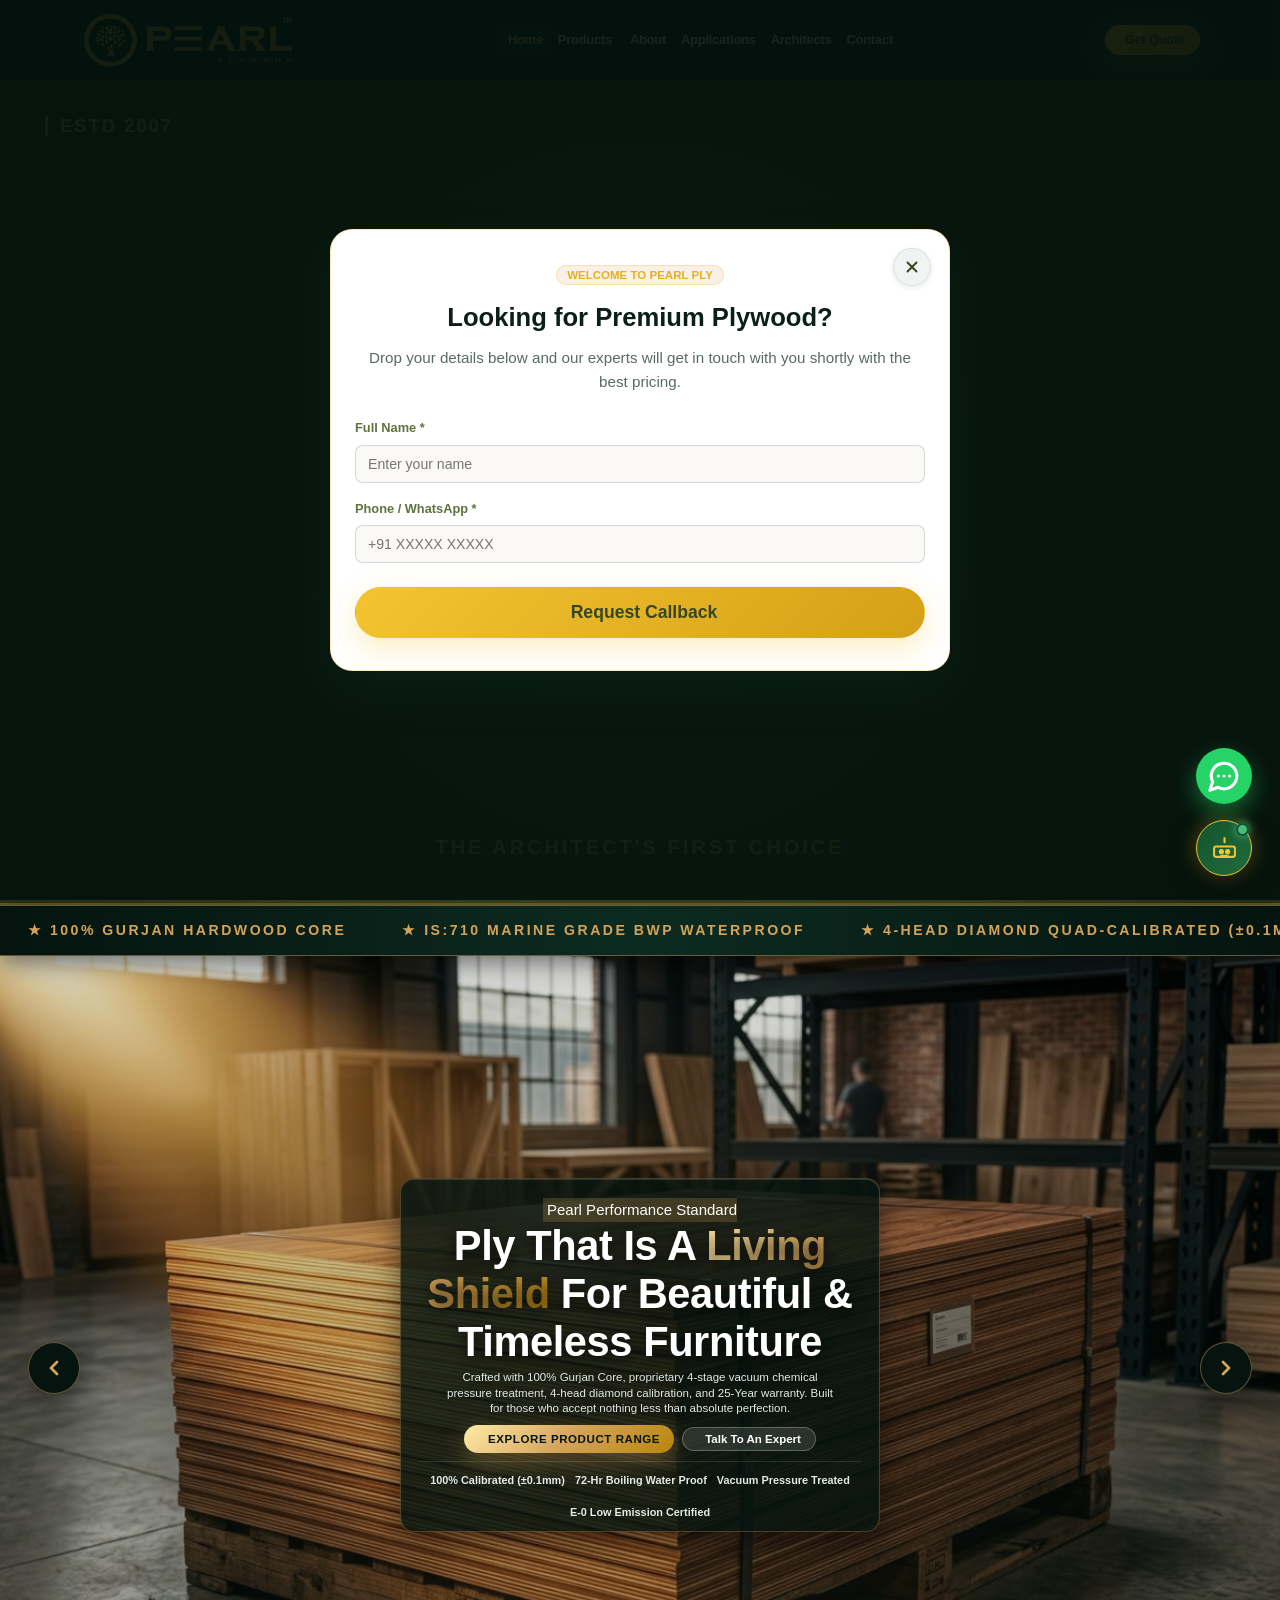
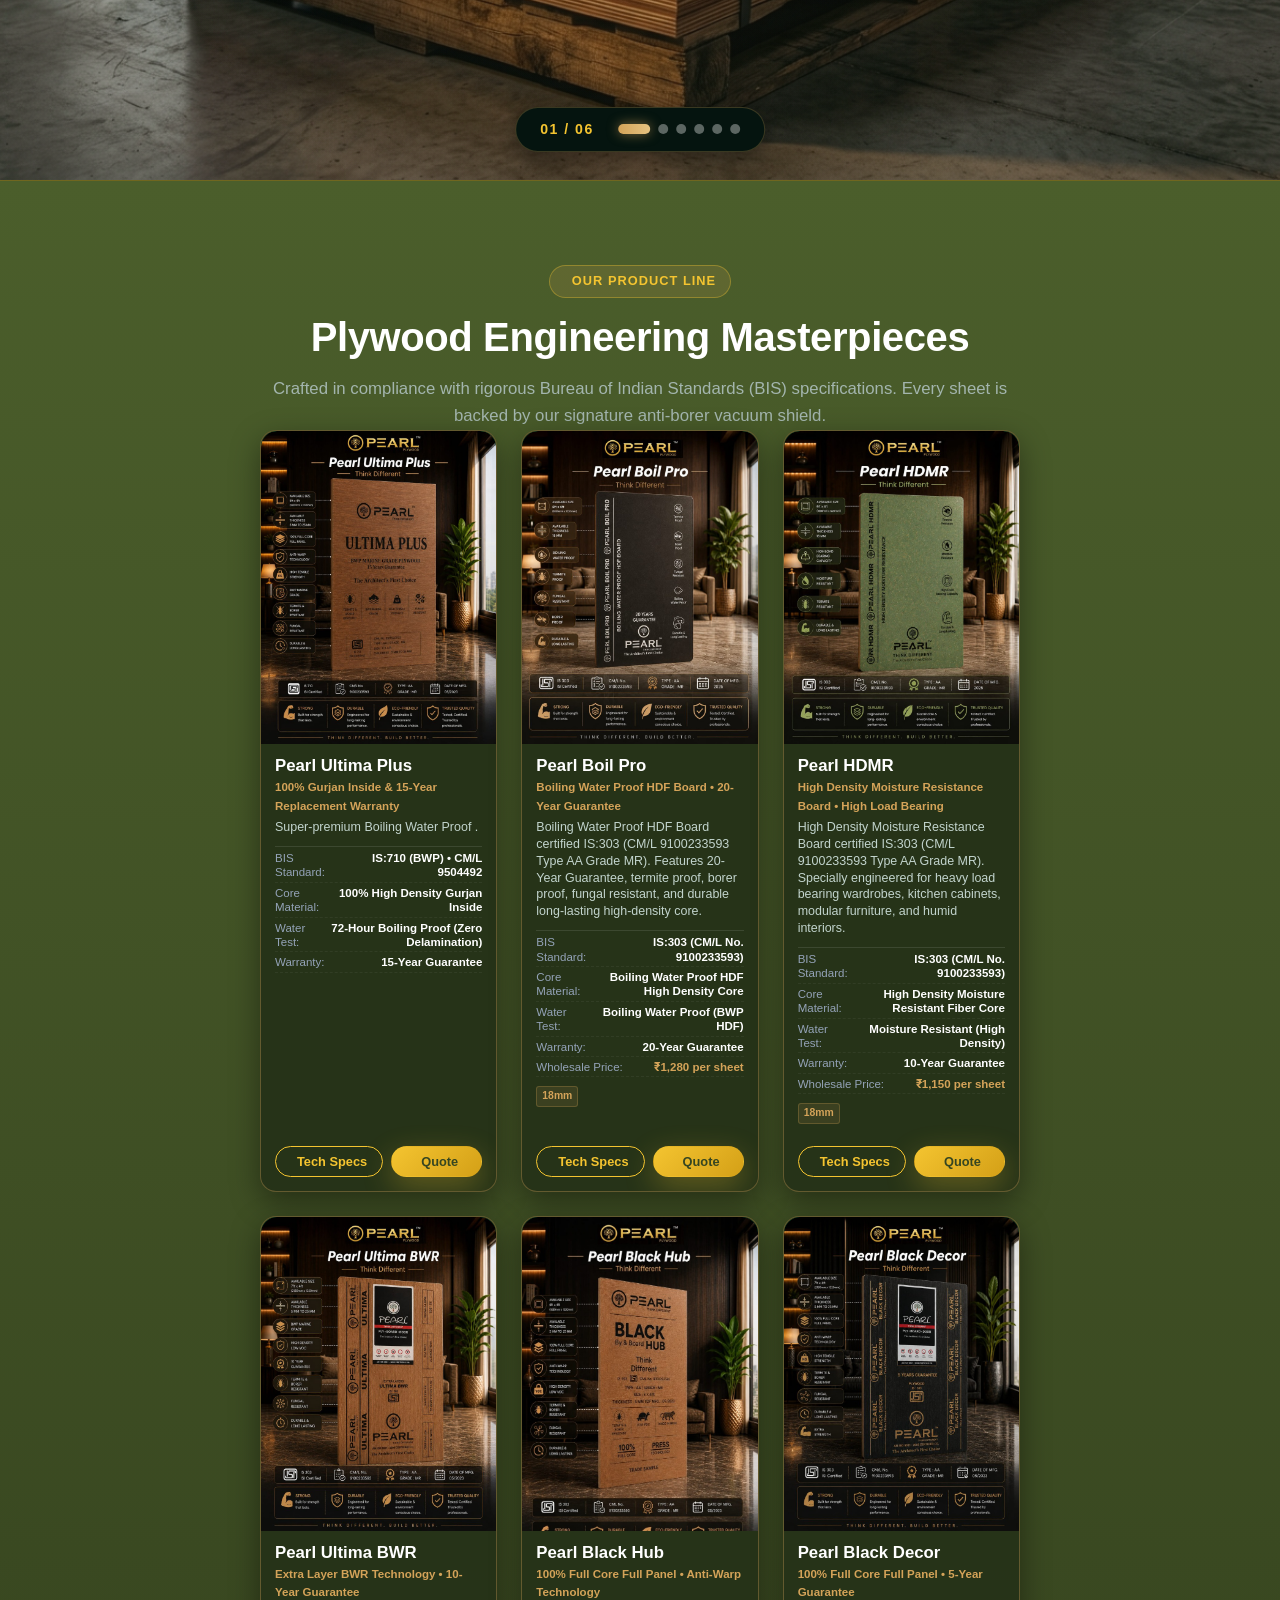
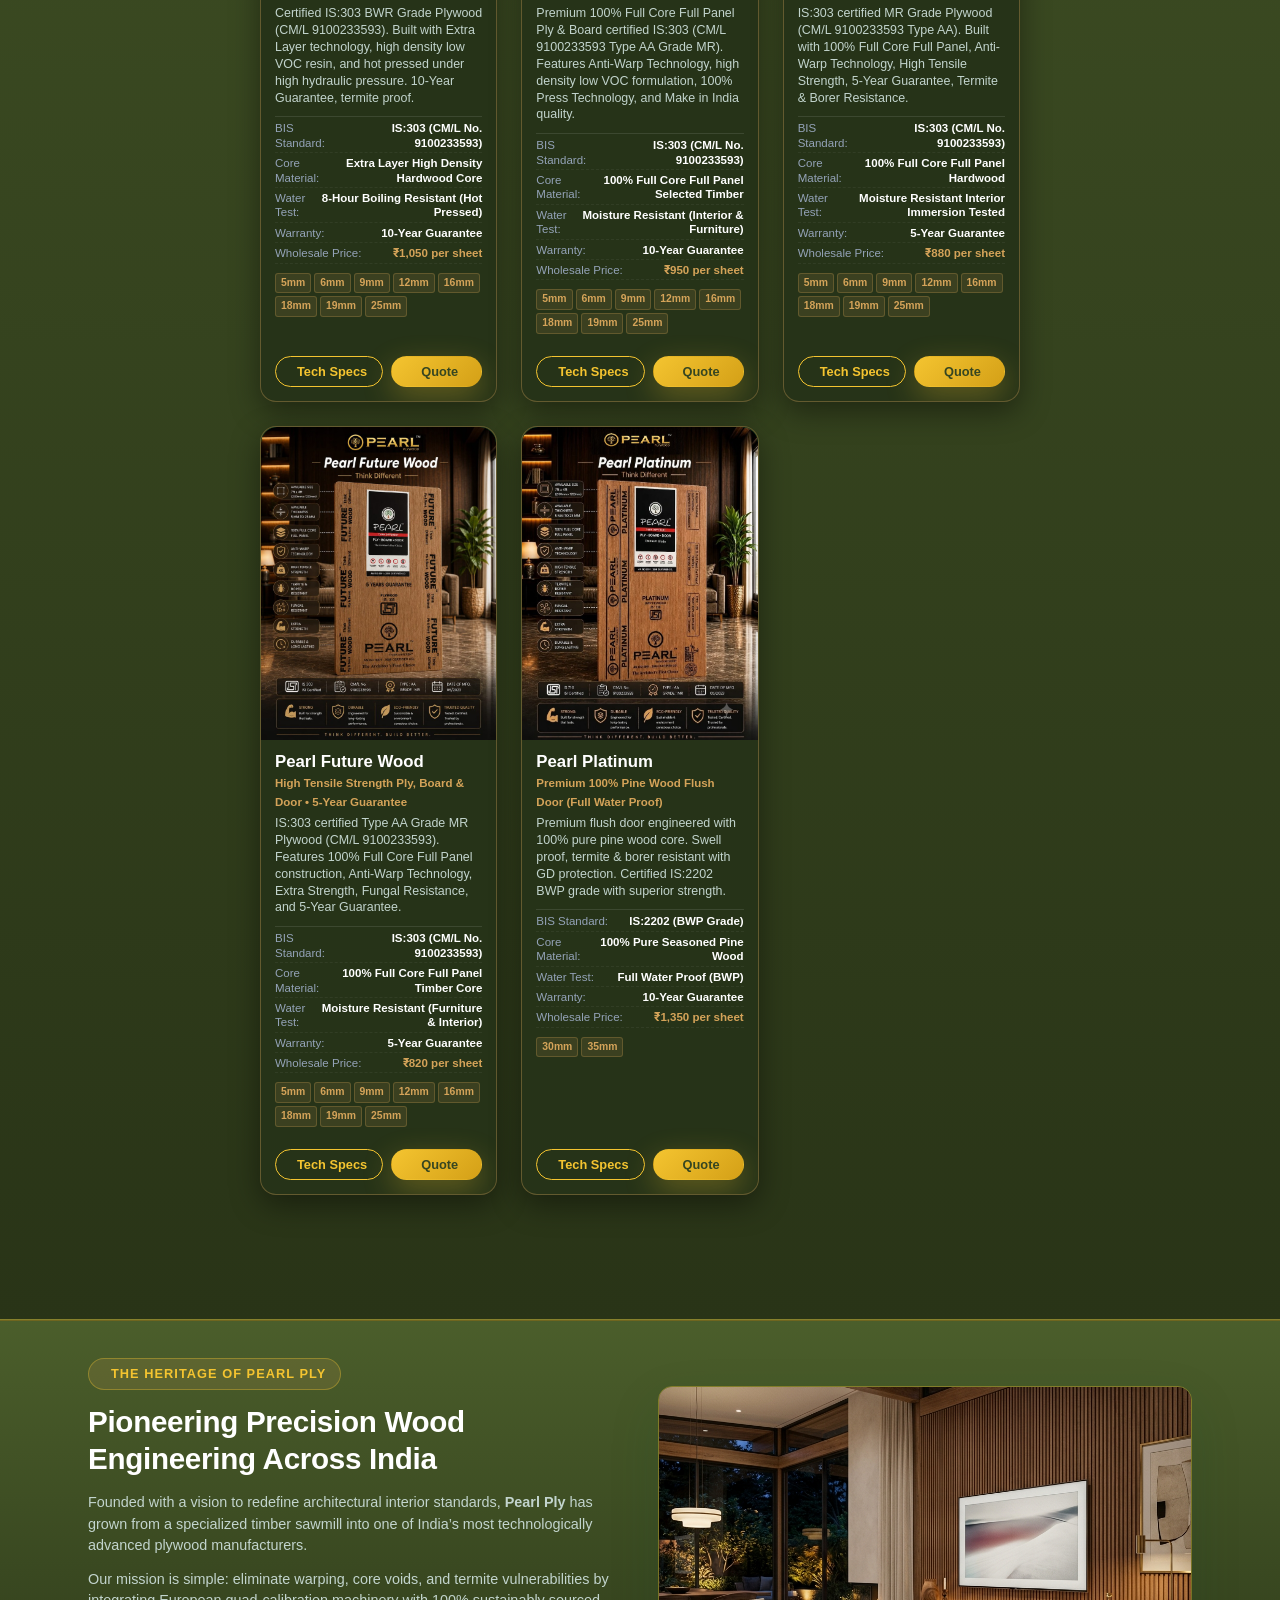
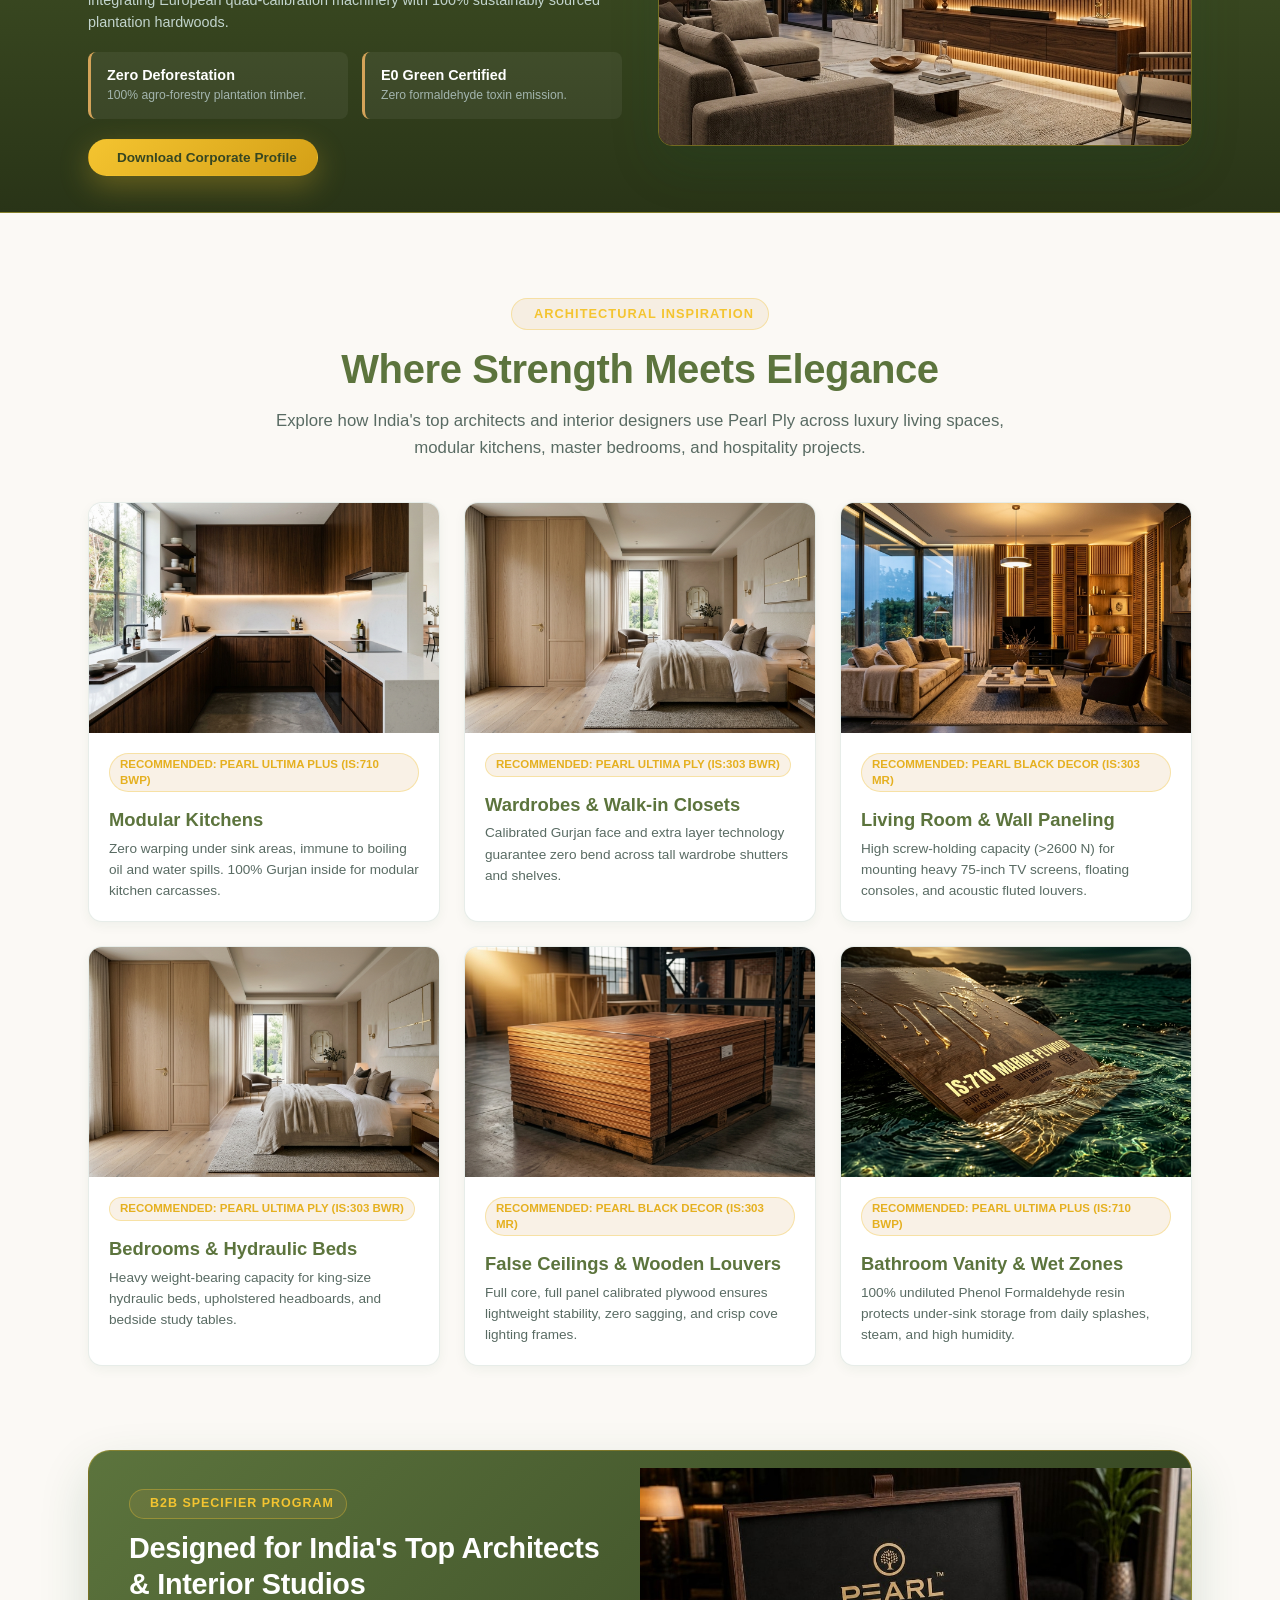
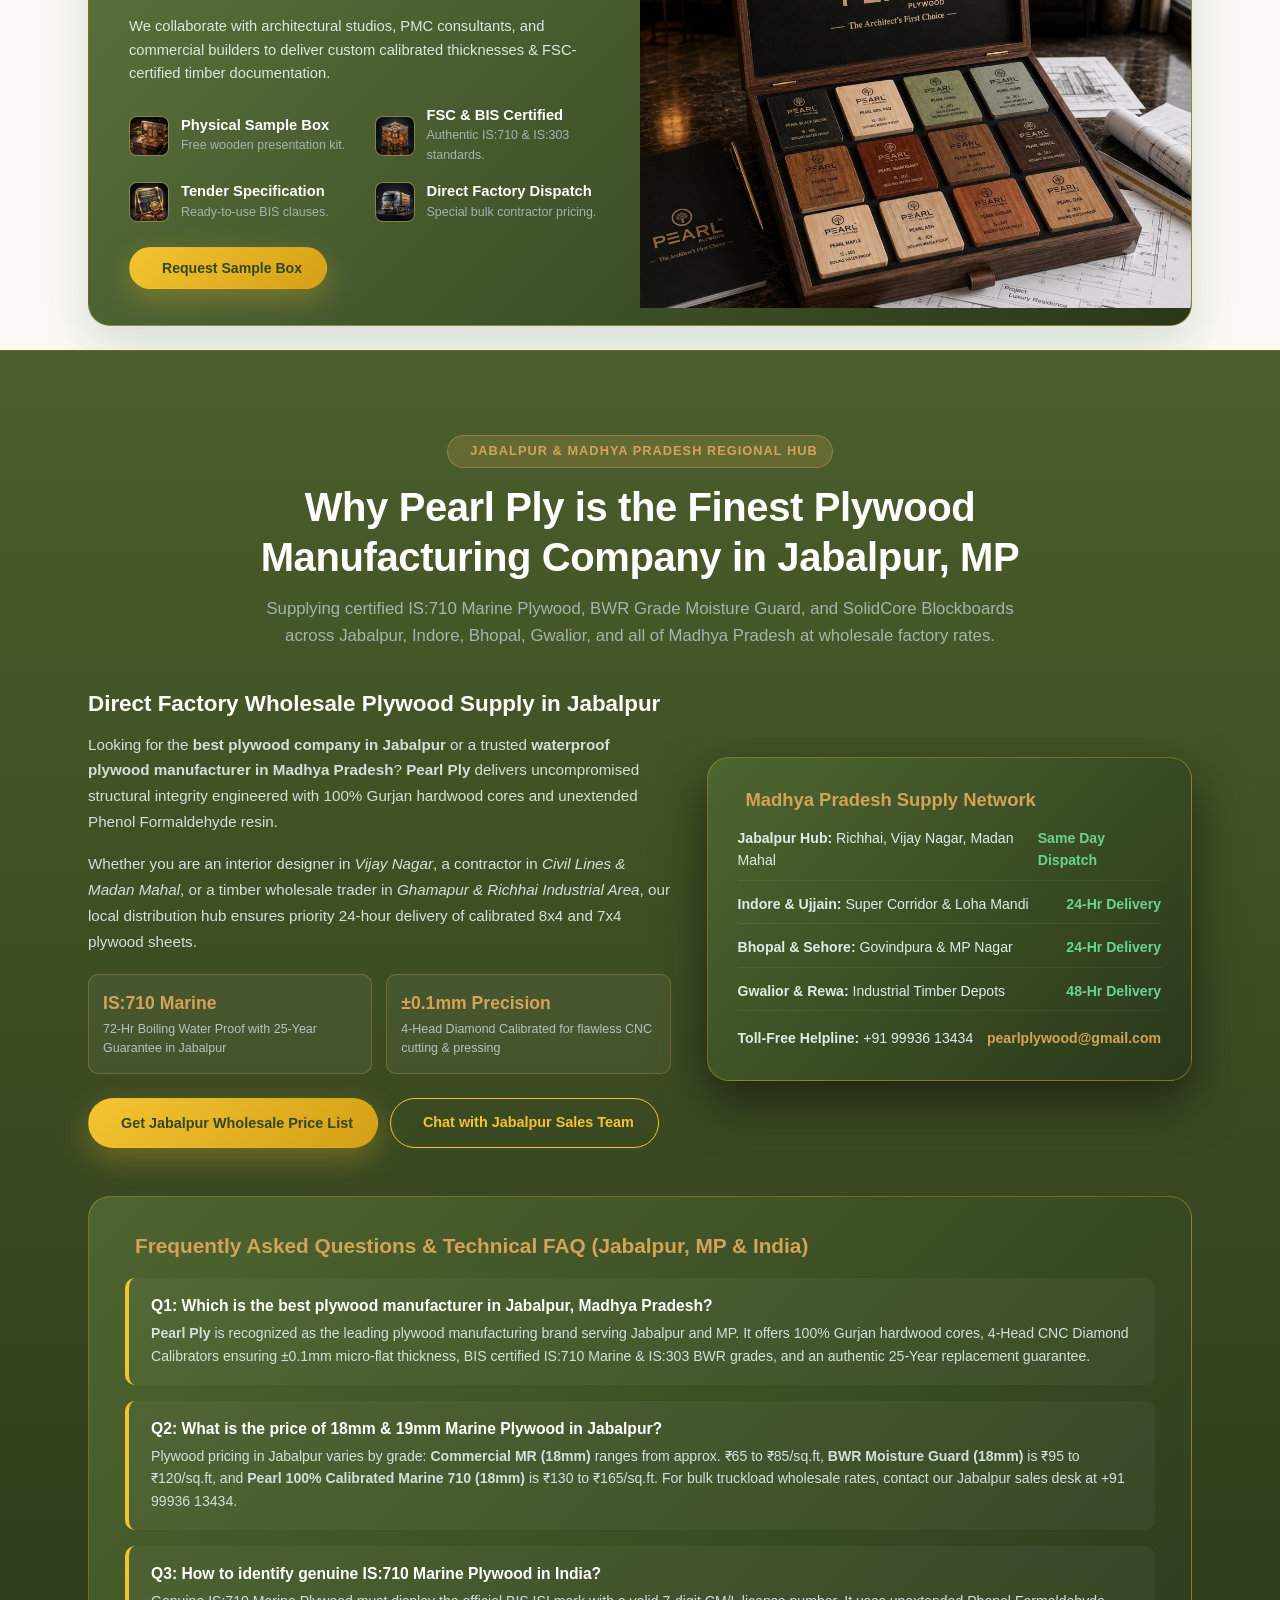
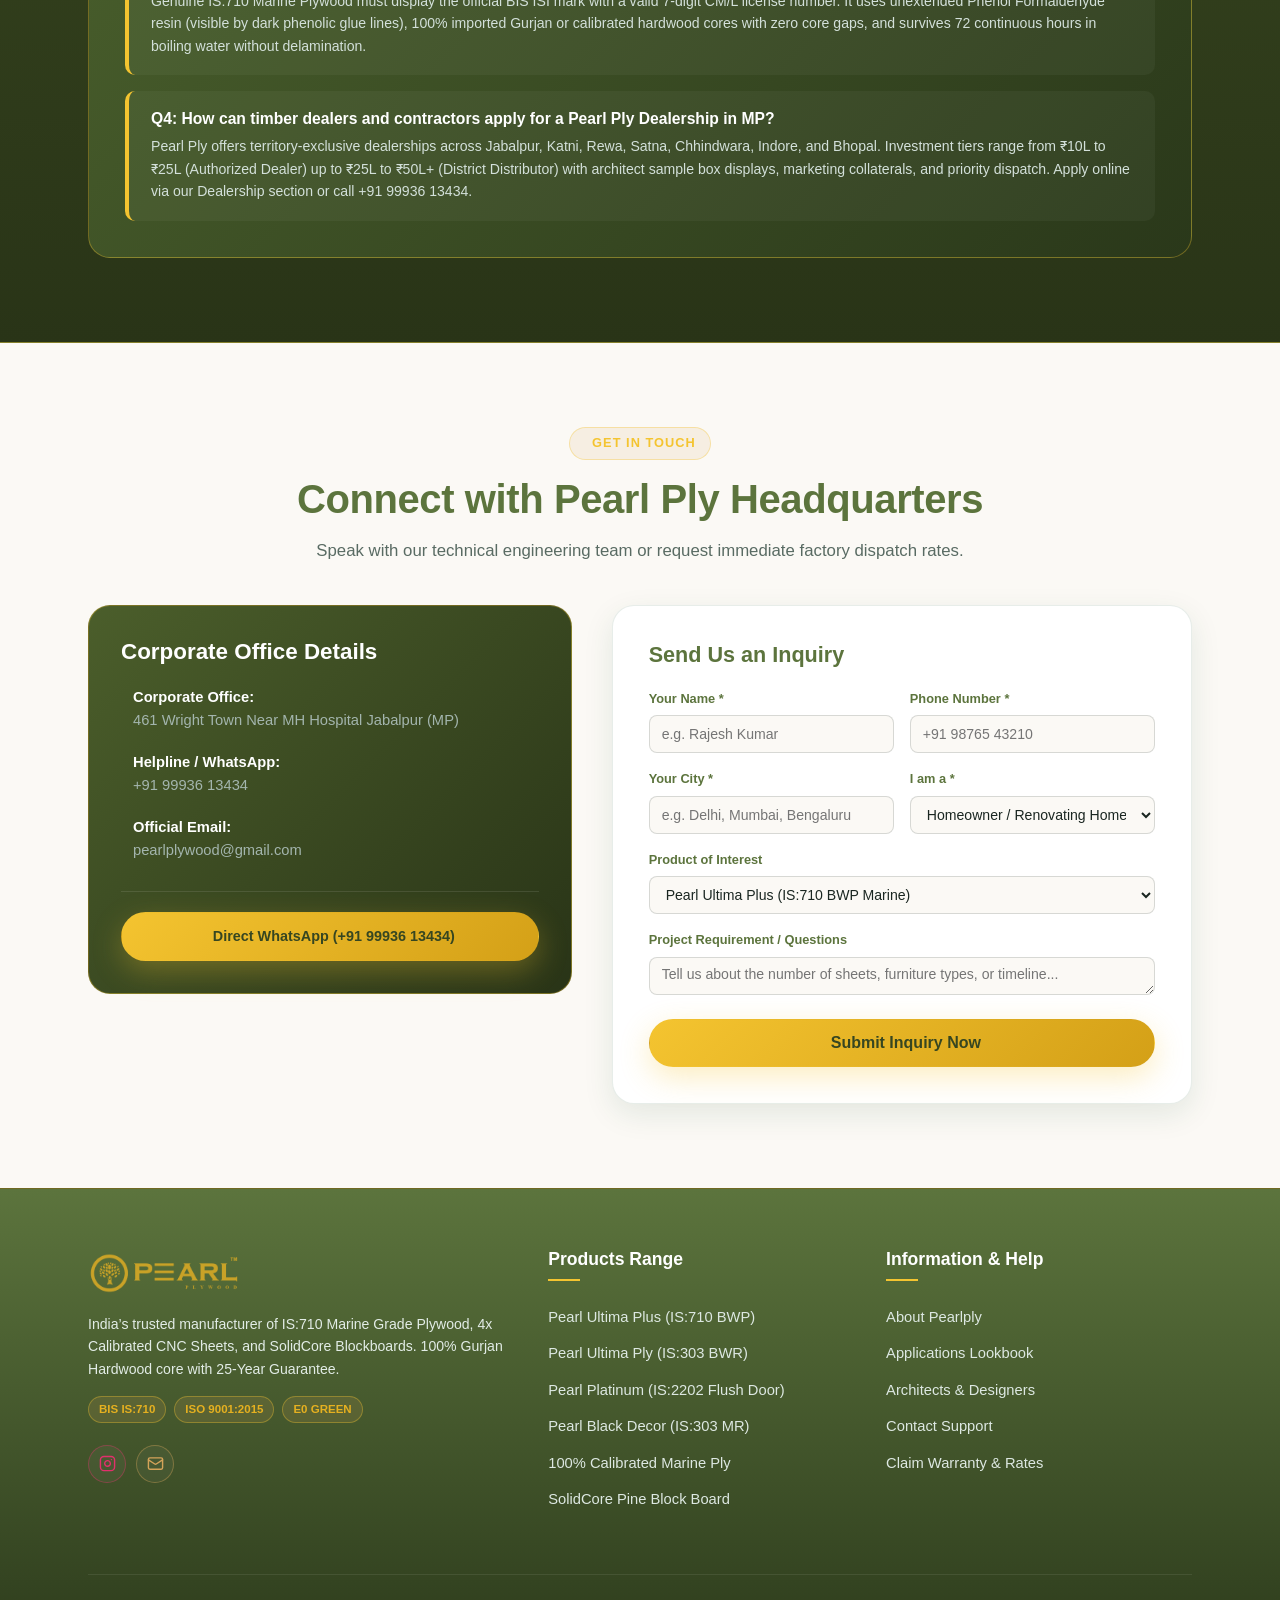
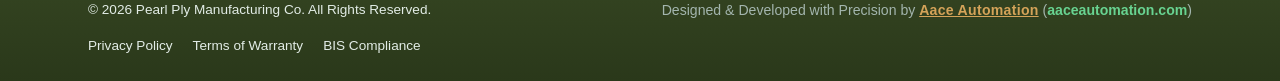
==== commit 36d95302: "Remove Plywood Categories column from footer and adjust 3-column layout" ====
--- a/index.html
+++ b/index.html
@@ -1507,18 +1507,6 @@
         </div>
 
         <div>
-          <h4>Plywood Categories</h4>
-          <ul class="footer-links">
-            <li><a href="#products">Boiling Waterproof Plywood</a></li>
-            <li><a href="#products">4-Head Calibrated Plywood</a></li>
-            <li><a href="#products">E-0 Emission Eco Plywood</a></li>
-            <li><a href="#products">Fire Retardant Plywood</a></li>
-            <li><a href="#products">100% Gurjan Face Plywood</a></li>
-            <li><a href="#products">Termite &amp; Borer Proof Ply</a></li>
-          </ul>
-        </div>
-
-        <div>
           <h4>Information &amp; Help</h4>
           <ul class="footer-links">
             <li><a href="#about">About Pearlply</a></li>
--- a/css/style.css
+++ b/css/style.css
@@ -1274,7 +1274,7 @@
 /* Footer Grid */
 .footer-grid {
   display: grid;
-  grid-template-columns: 1.5fr 1fr 1fr 1fr;
+  grid-template-columns: 1.5fr 1fr 1fr;
   gap: 40px;
 }
 
--- a/css/responsive.css
+++ b/css/responsive.css
@@ -60,7 +60,7 @@
 
   .footer-grid {
     display: grid !important;
-    grid-template-columns: 1.4fr 1fr 1fr 1.2fr !important;
+    grid-template-columns: 1.5fr 1fr 1fr !important;
     gap: 40px !important;
   }
 }
@@ -103,7 +103,7 @@
 
   .footer-grid {
     display: grid !important;
-    grid-template-columns: 1.3fr 1fr 1fr 1fr !important;
+    grid-template-columns: 1.4fr 1fr 1fr !important;
     gap: 32px !important;
   }
 }
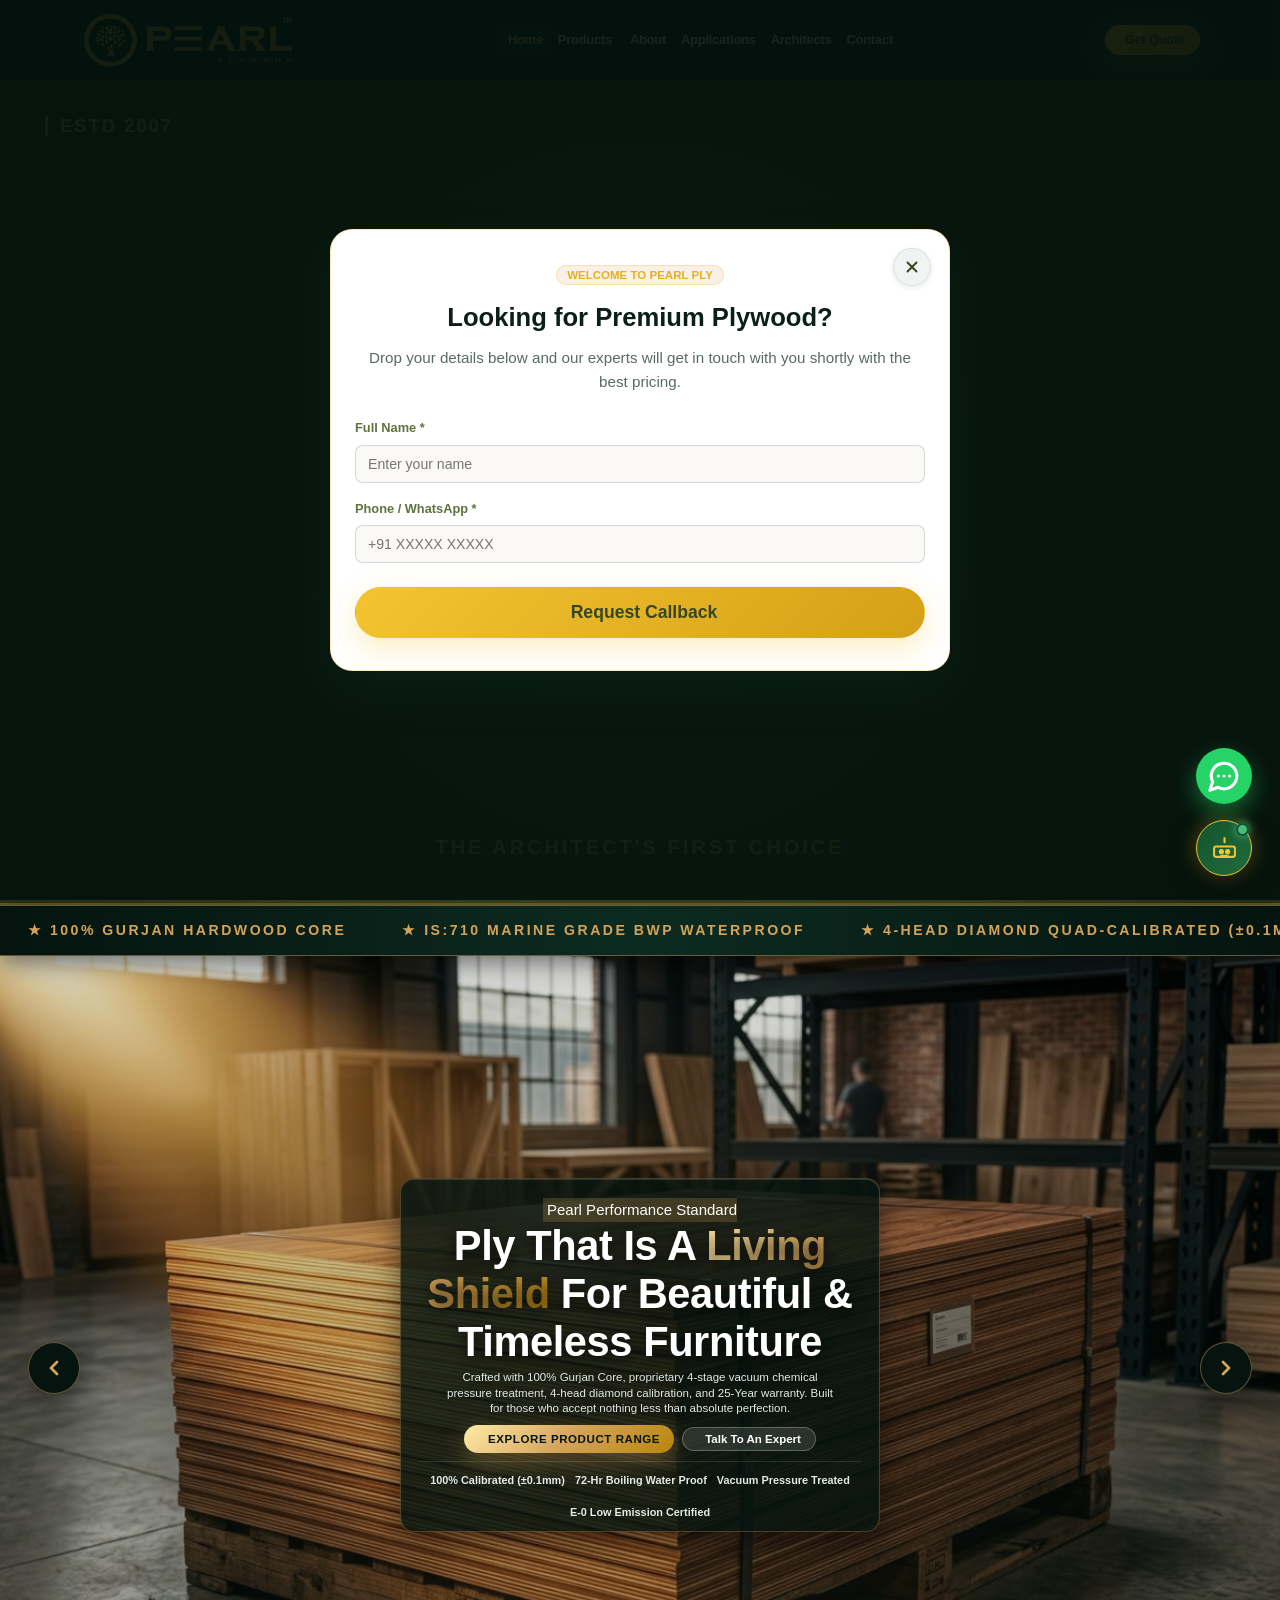
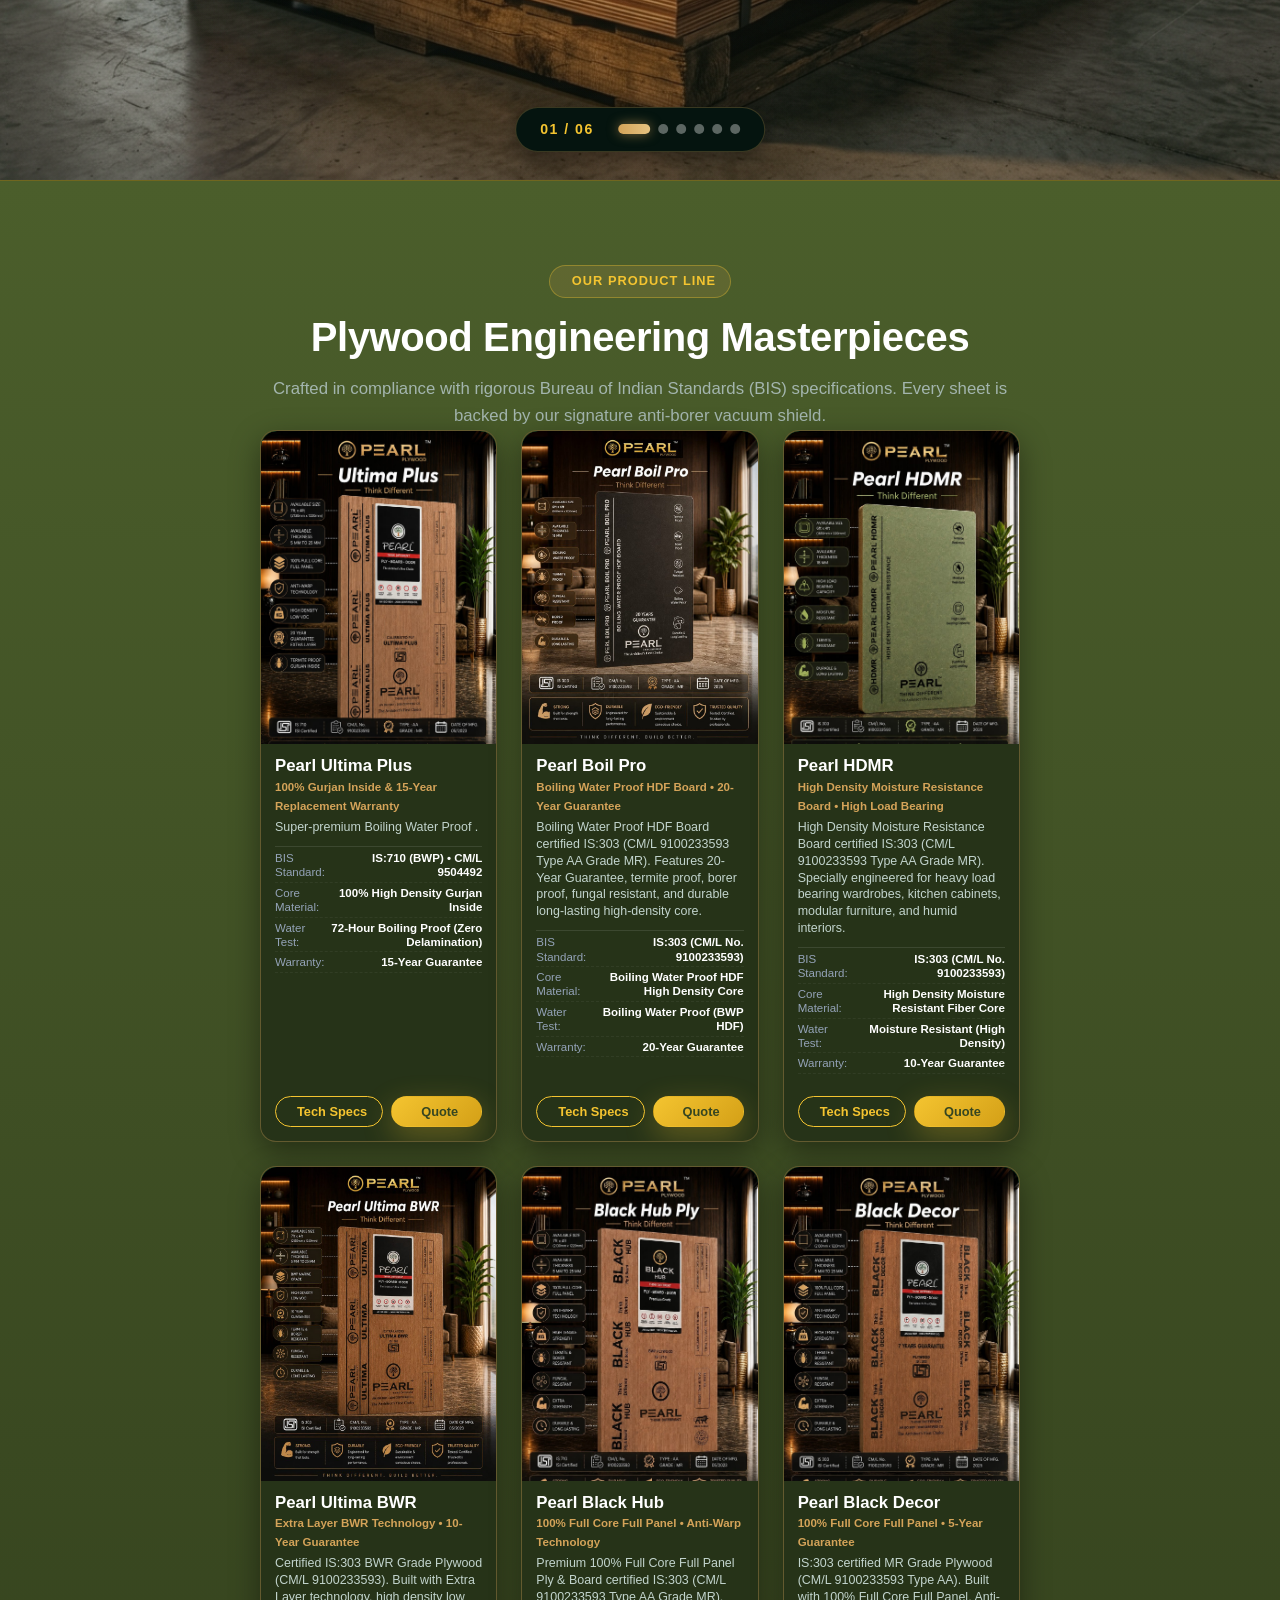
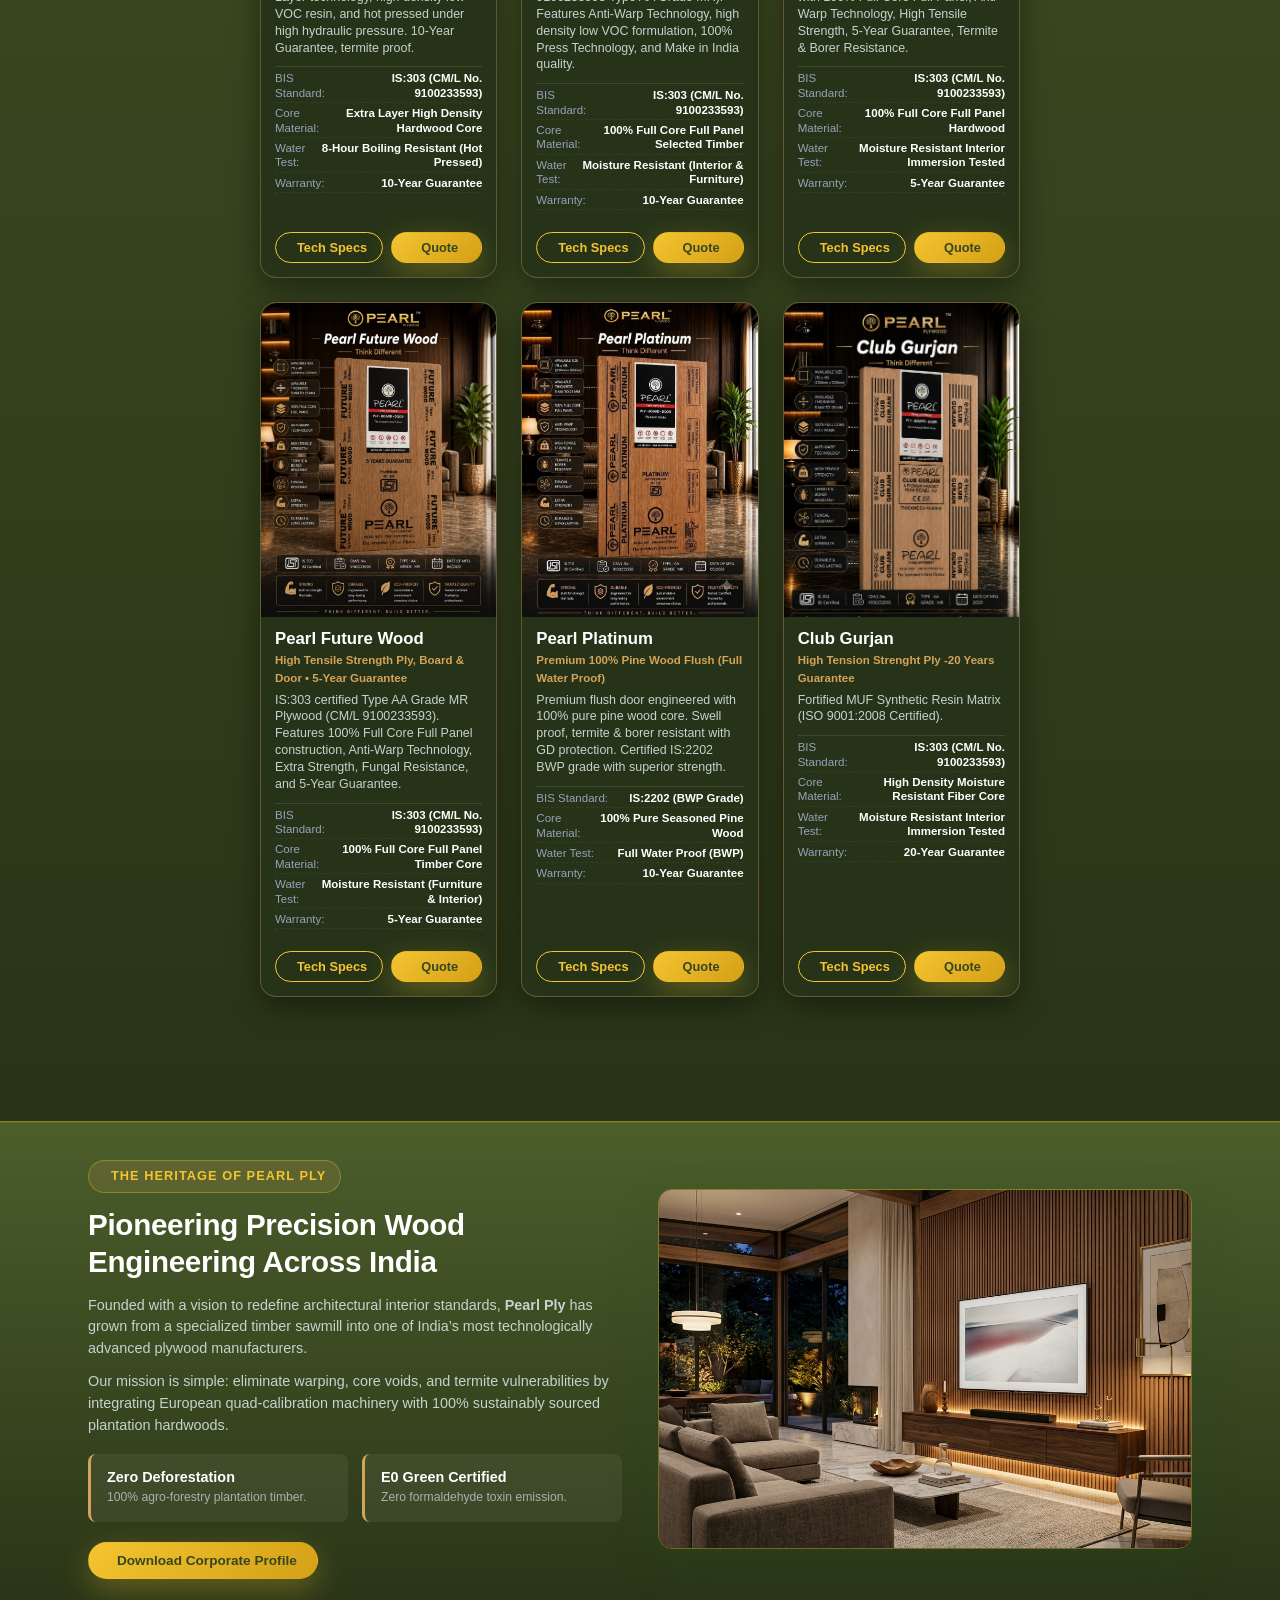
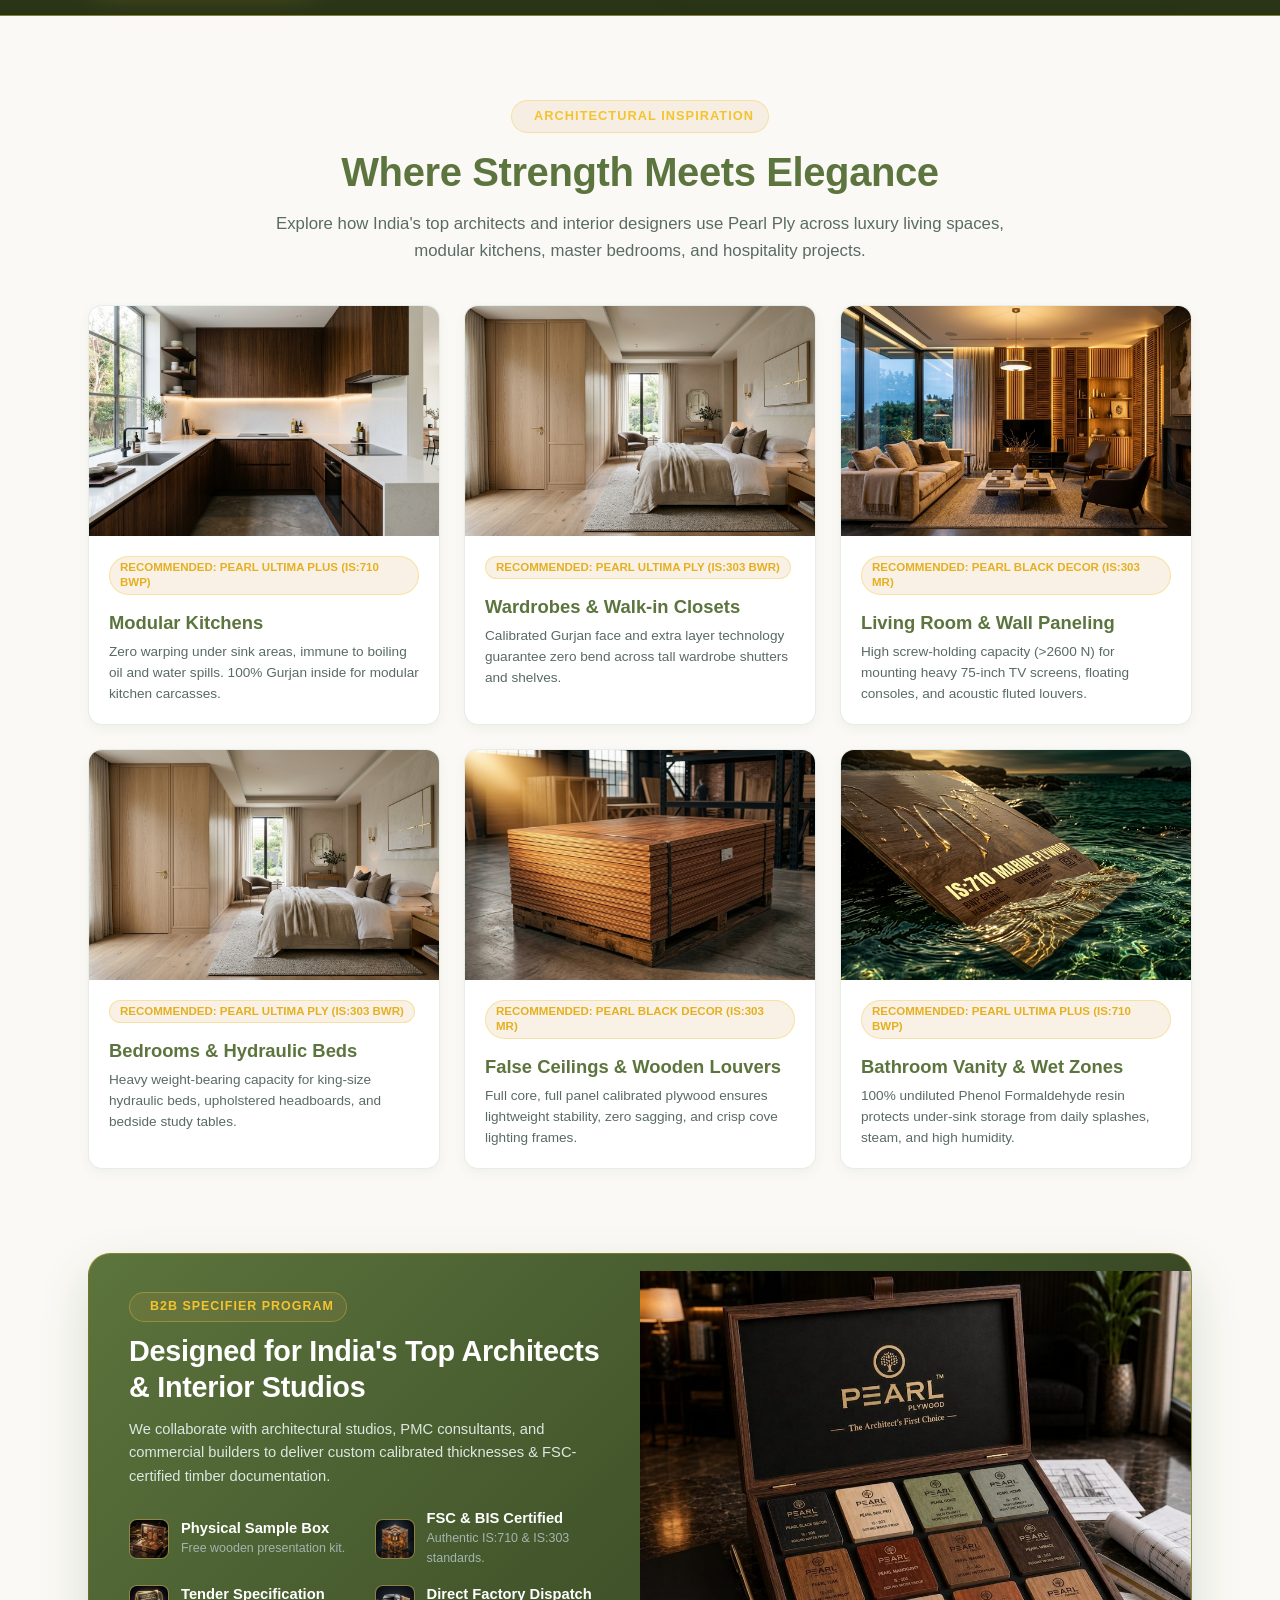
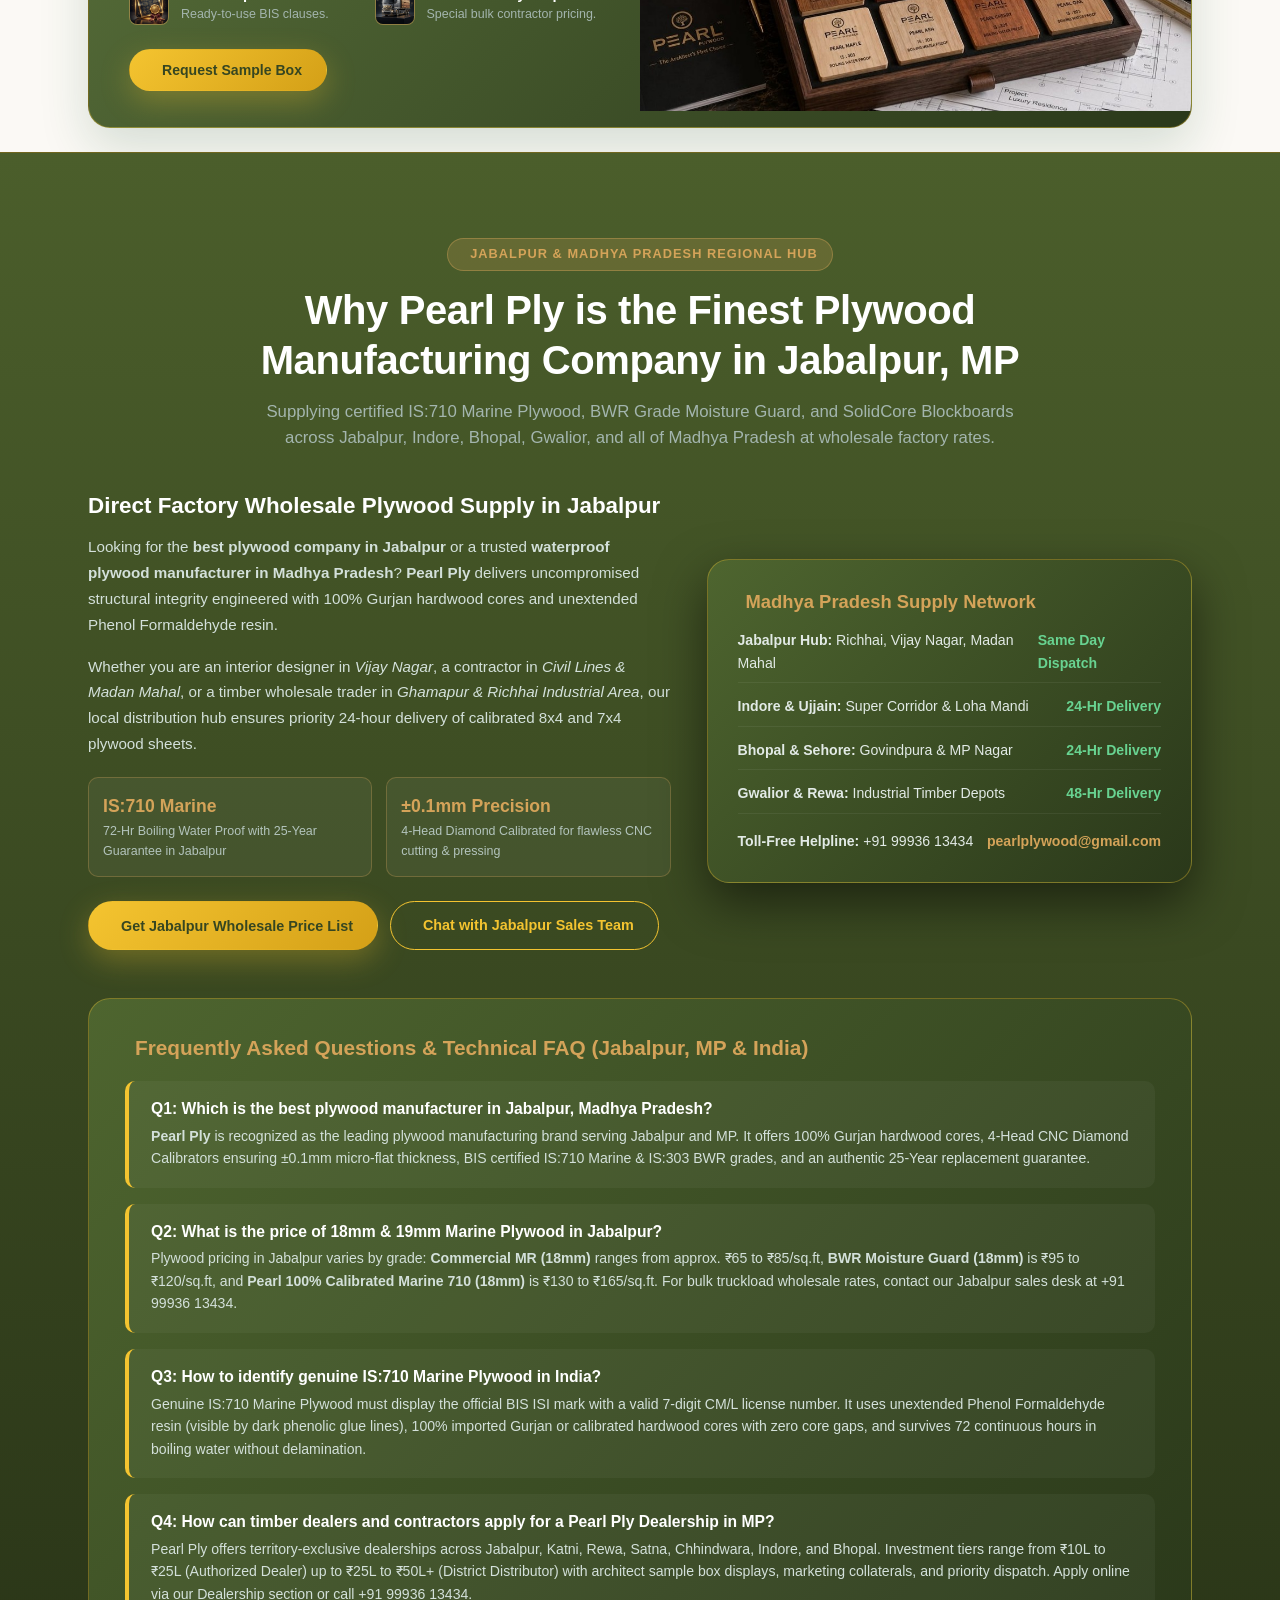
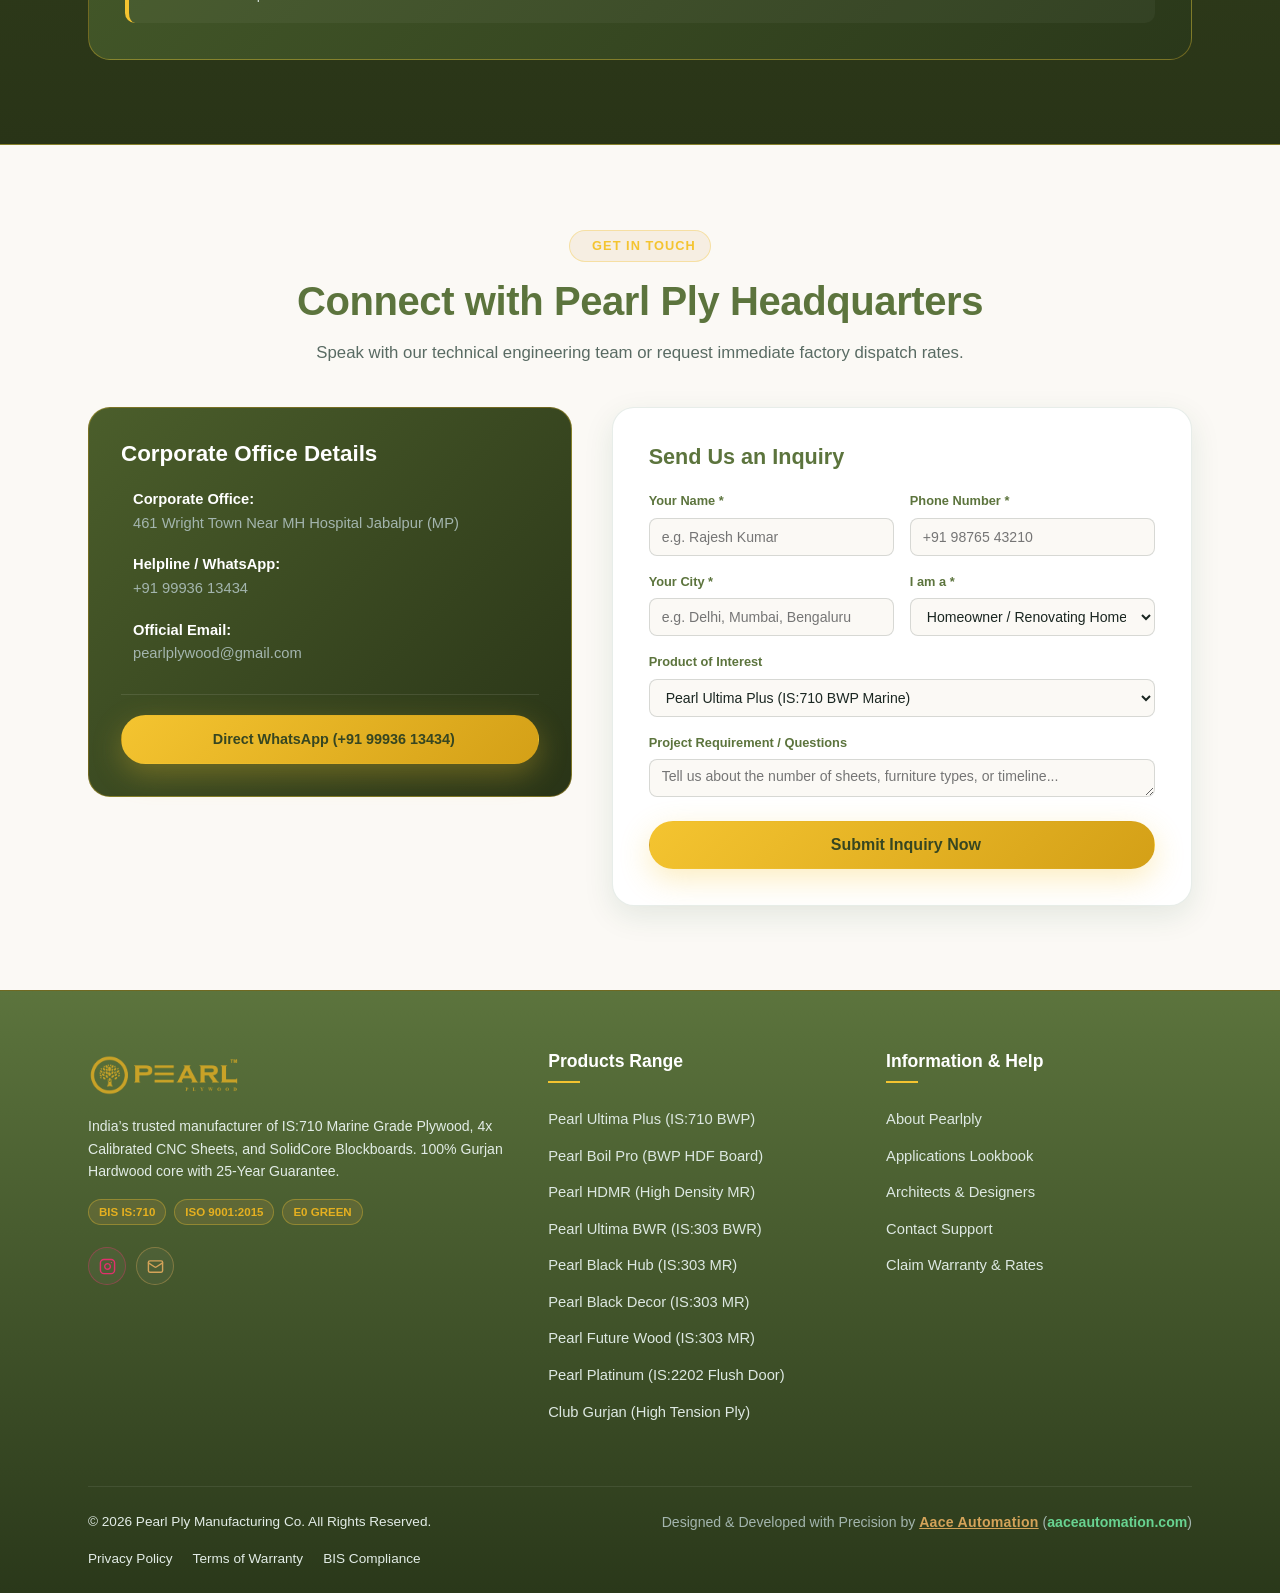
==== commit ec02ef78: "Update footer Products Range to include all 9 products with tech specs" ====
--- a/index.html
+++ b/index.html
@@ -1026,6 +1026,53 @@
           </div>
         </div>
 
+        <!-- 9. Club Gurjan (High Tension Strength Ply) -->
+        <div class="product-card" id="prod-pp734">
+          <div class="product-media" onclick="openPhotoLightbox('assets/images/pearl_club_gurjan.jpg?v=100', 'Club Gurjan — High Tension Strength Ply • 20 Years Guarantee')">
+            <img src="assets/images/pearl_club_gurjan.jpg?v=100" alt="Club Gurjan High Tension Strength Ply">
+          </div>
+          <div class="product-body">
+            <h3 class="product-title">Club Gurjan</h3>
+            <div class="product-use-tag"><i class="lucide-shield-check"></i> High Tension &bull; 20-Yr Guarantee</div>
+            <p style="font-size: 0.78rem; color: #C2D4CD; margin-bottom: 6px; line-height: 1.35;">
+              High tension strength BWR plywood with fortified anti-warp resin matrix.
+            </p>
+            <div class="product-specs-list">
+              <div class="spec-line">
+                <span class="spec-key">BIS Standard:</span>
+                <span class="spec-val">IS:303 &bull; BWR Grade</span>
+              </div>
+              <div class="spec-line">
+                <span class="spec-key">Core Material:</span>
+                <span class="spec-val">High Density Fiber Core</span>
+              </div>
+              <div class="spec-line">
+                <span class="spec-key">Water Resistance:</span>
+                <span class="spec-val">Moisture &amp; Immersion Tested</span>
+              </div>
+              <div class="spec-line">
+                <span class="spec-key">Warranty:</span>
+                <span class="spec-val">20-Year Guarantee</span>
+              </div>
+              <div class="thickness-chips">
+                <span class="thickness-chip">6mm</span>
+                <span class="thickness-chip">9mm</span>
+                <span class="thickness-chip">12mm</span>
+                <span class="thickness-chip">16mm</span>
+                <span class="thickness-chip">19mm</span>
+              </div>
+            </div>
+            <div class="product-footer">
+              <button class="btn btn-outline-gold btn-sm" onclick="openProductSpecs('pp734')">
+                <i class="lucide-info"></i> Tech Specs
+              </button>
+              <button class="btn btn-primary btn-sm" onclick="openModal('modalQuote', {productName: 'Club Gurjan (High Tension Ply)'})">
+                <i class="lucide-send"></i> Quote
+              </button>
+            </div>
+          </div>
+        </div>
+
     </div>
   </section>
 
@@ -1498,11 +1545,14 @@
           <h4>Products Range</h4>
           <ul class="footer-links">
             <li><a href="#products" onclick="openProductSpecs('ultima_plus')">Pearl Ultima Plus (IS:710 BWP)</a></li>
-            <li><a href="#products" onclick="openProductSpecs('ultima_ply')">Pearl Ultima Ply (IS:303 BWR)</a></li>
+            <li><a href="#products" onclick="openProductSpecs('boilpro')">Pearl Boil Pro (BWP HDF Board)</a></li>
+            <li><a href="#products" onclick="openProductSpecs('hdmr')">Pearl HDMR (High Density MR)</a></li>
+            <li><a href="#products" onclick="openProductSpecs('ultimabwr')">Pearl Ultima BWR (IS:303 BWR)</a></li>
+            <li><a href="#products" onclick="openProductSpecs('blackhub')">Pearl Black Hub (IS:303 MR)</a></li>
+            <li><a href="#products" onclick="openProductSpecs('blackdecor')">Pearl Black Decor (IS:303 MR)</a></li>
+            <li><a href="#products" onclick="openProductSpecs('futurewood')">Pearl Future Wood (IS:303 MR)</a></li>
             <li><a href="#products" onclick="openProductSpecs('platinum')">Pearl Platinum (IS:2202 Flush Door)</a></li>
-            <li><a href="#products" onclick="openProductSpecs('blackdecor')">Pearl Black Decor (IS:303 MR)</a></li>
-            <li><a href="#products" onclick="openProductSpecs('marine')">100% Calibrated Marine Ply</a></li>
-            <li><a href="#products" onclick="openProductSpecs('blockboard')">SolidCore Pine Block Board</a></li>
+            <li><a href="#products" onclick="openProductSpecs('pp734')">Club Gurjan (High Tension Ply)</a></li>
           </ul>
         </div>
 
@@ -1839,13 +1889,13 @@
   <!-- Firebase Cloud Realtime Database SDKs -->
   <script src="https://www.gstatic.com/firebasejs/9.23.0/firebase-app-compat.js"></script>
   <script src="https://www.gstatic.com/firebasejs/9.23.0/firebase-firestore-compat.js"></script>
-  <script src="js/firebase-config.js?v=505"></script>
-  <script src="js/firebase-db.js?v=505"></script>
-
-  <script src="js/quiz.js?v=505"></script>
-  <script src="js/dealers.js?v=505"></script>
-  <script src="js/chatbot.js?v=505"></script>
-  <script src="js/app.js?v=505"></script>
+  <script src="js/firebase-config.js?v=506"></script>
+  <script src="js/firebase-db.js?v=506"></script>
+
+  <script src="js/quiz.js?v=506"></script>
+  <script src="js/dealers.js?v=506"></script>
+  <script src="js/chatbot.js?v=506"></script>
+  <script src="js/app.js?v=506"></script>
 
   <!-- ==========================================
        PHOTO LIGHTBOX OVERLAY
